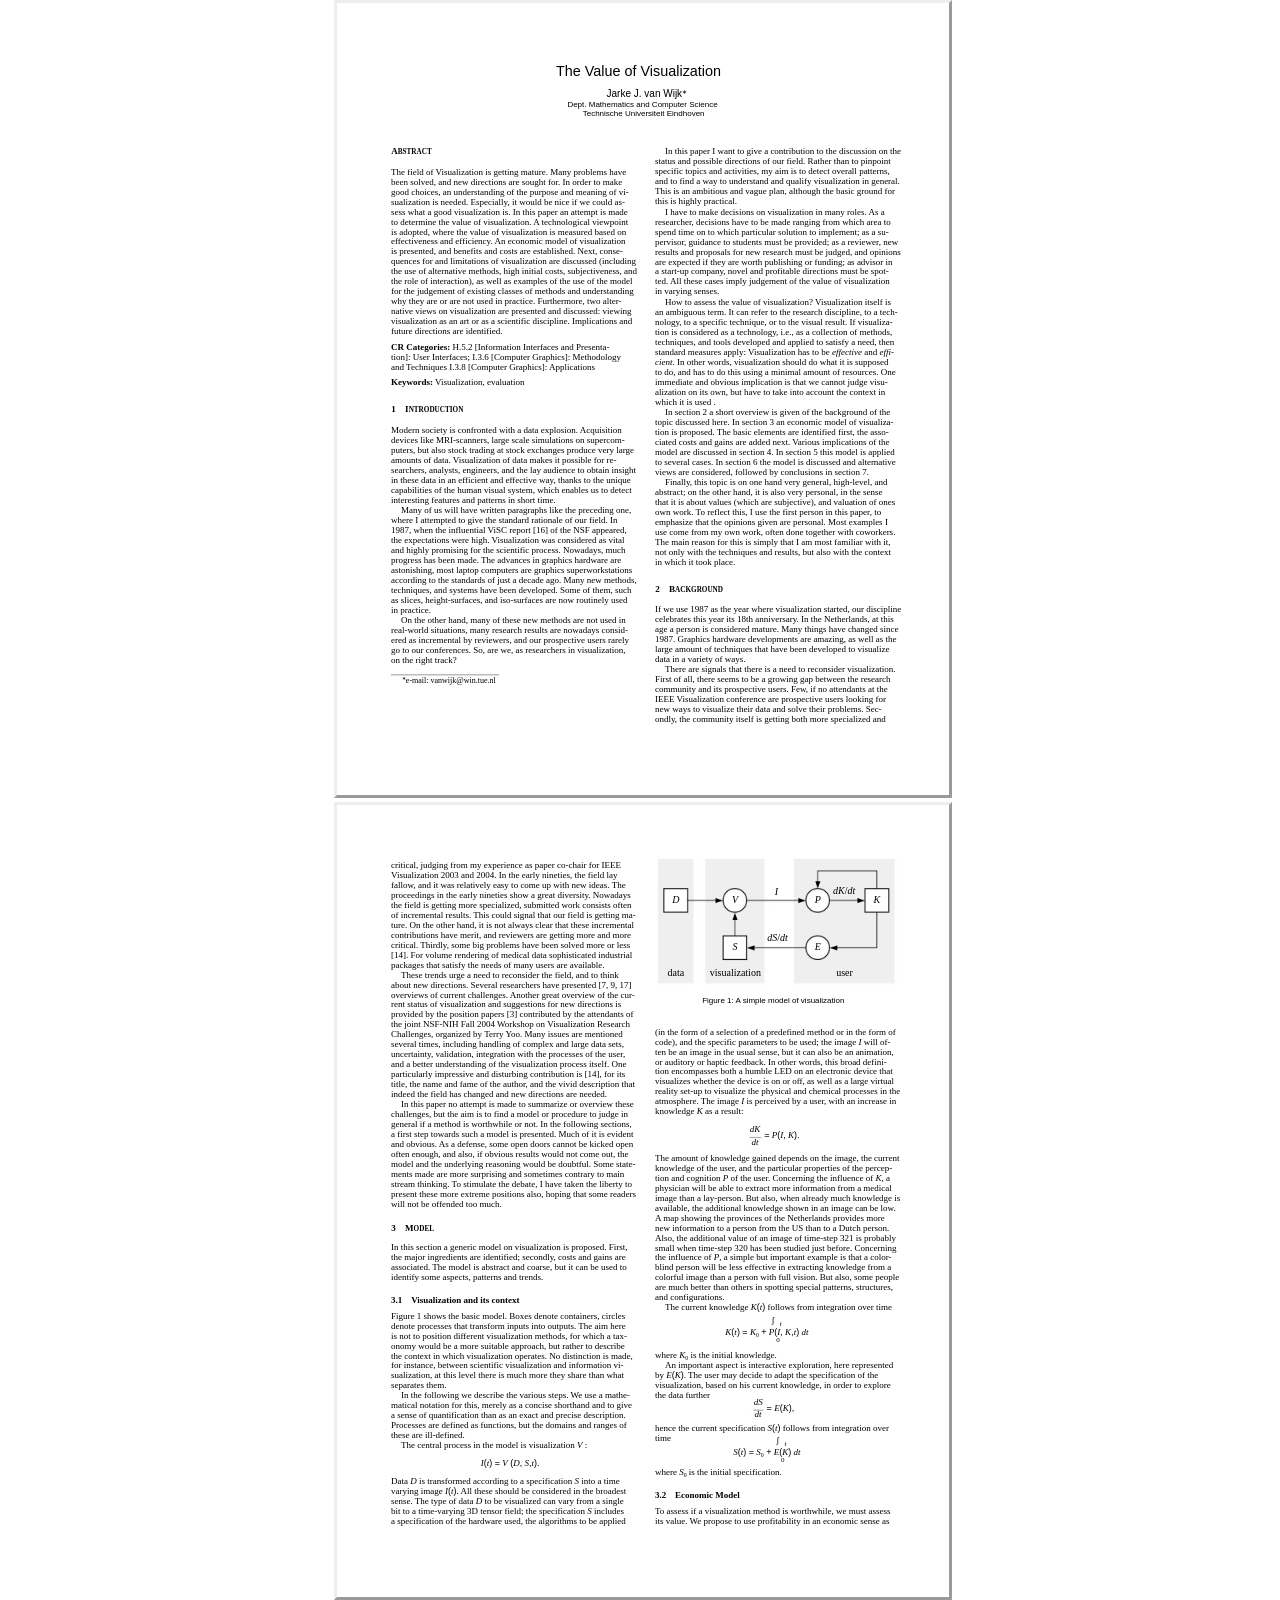
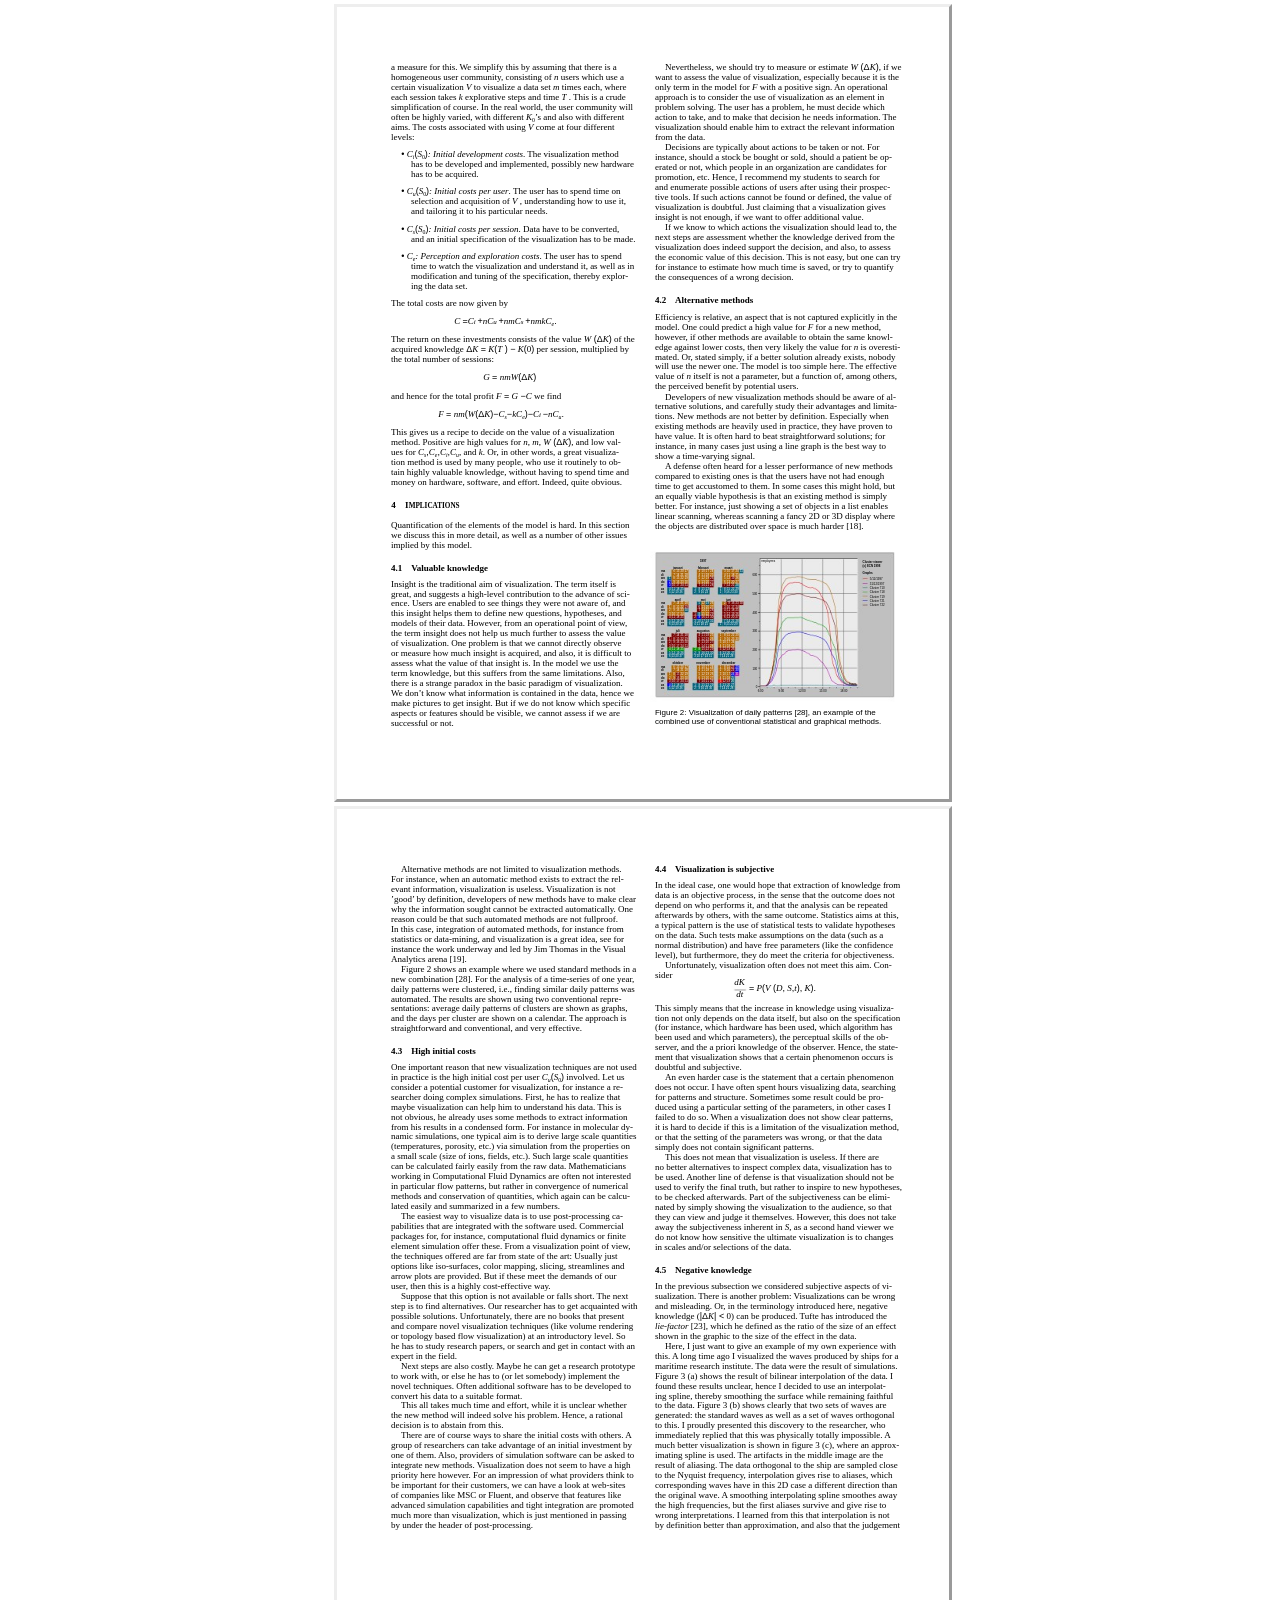
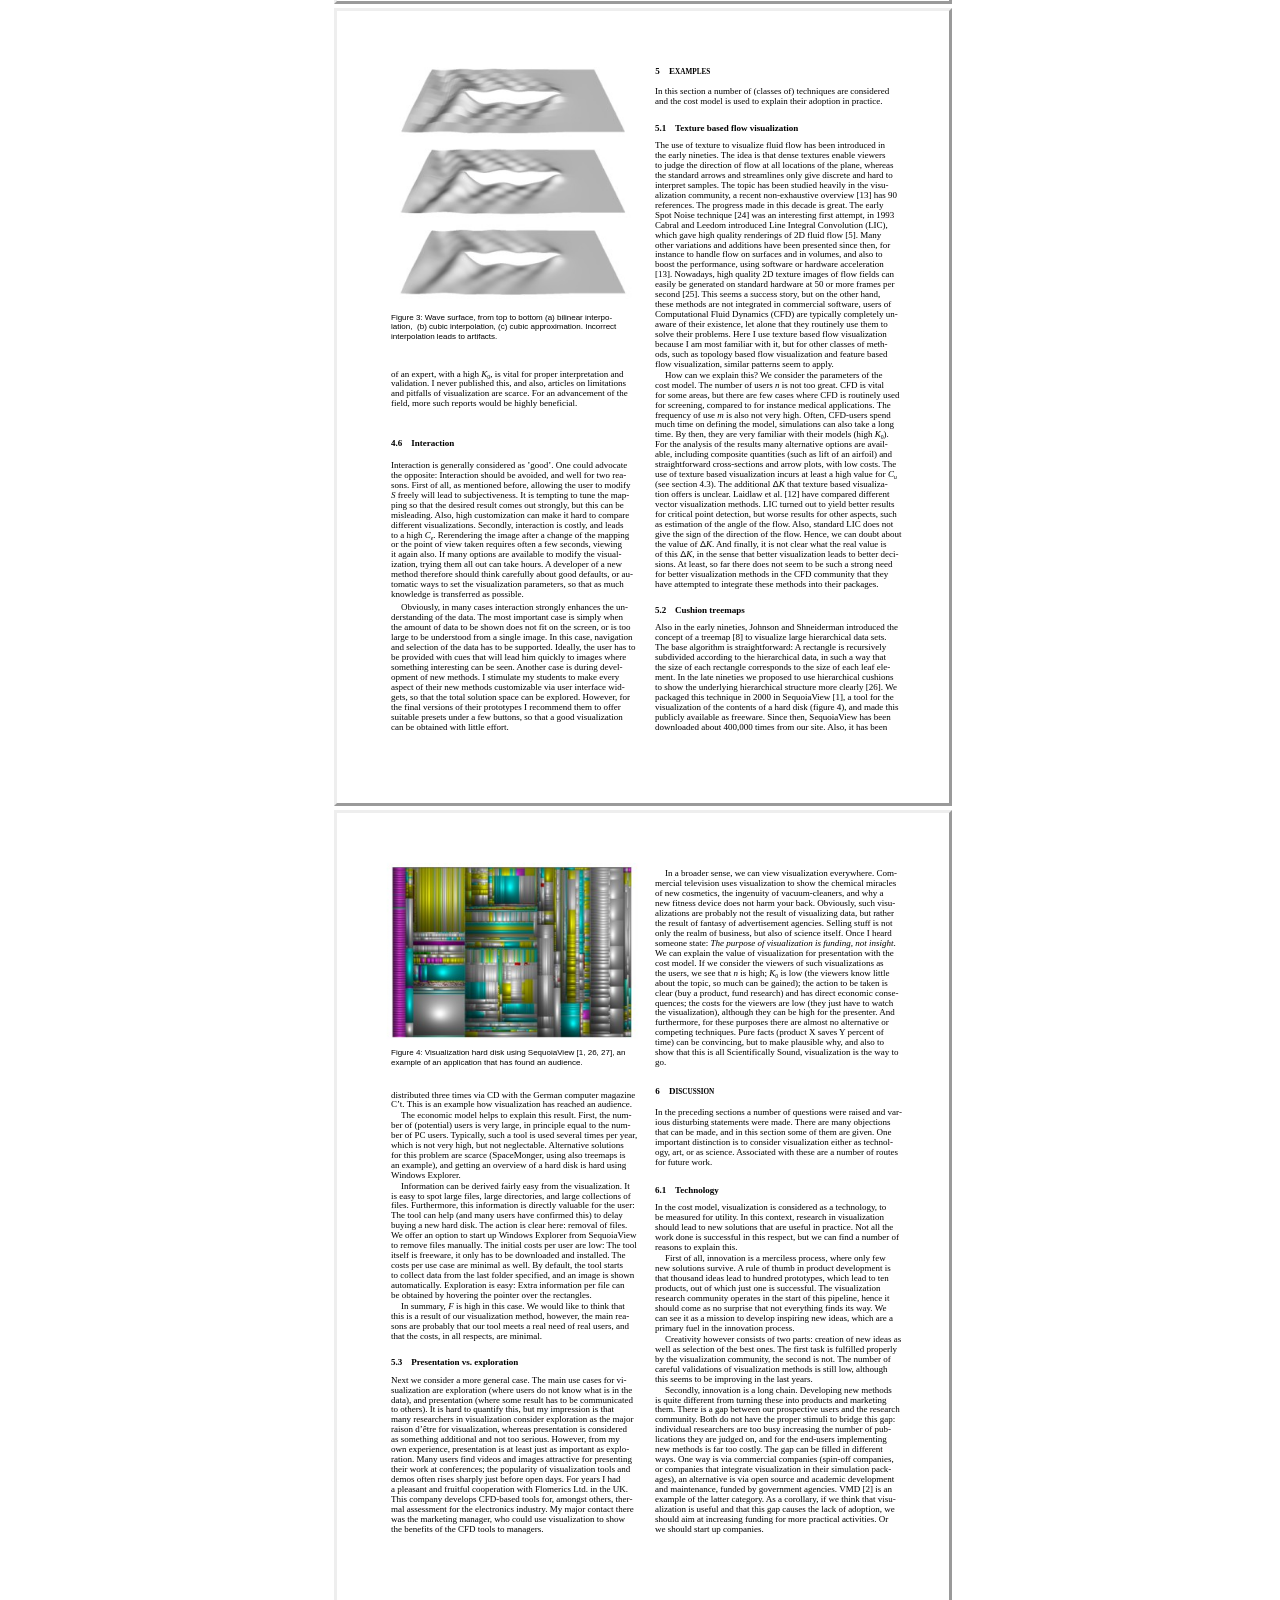
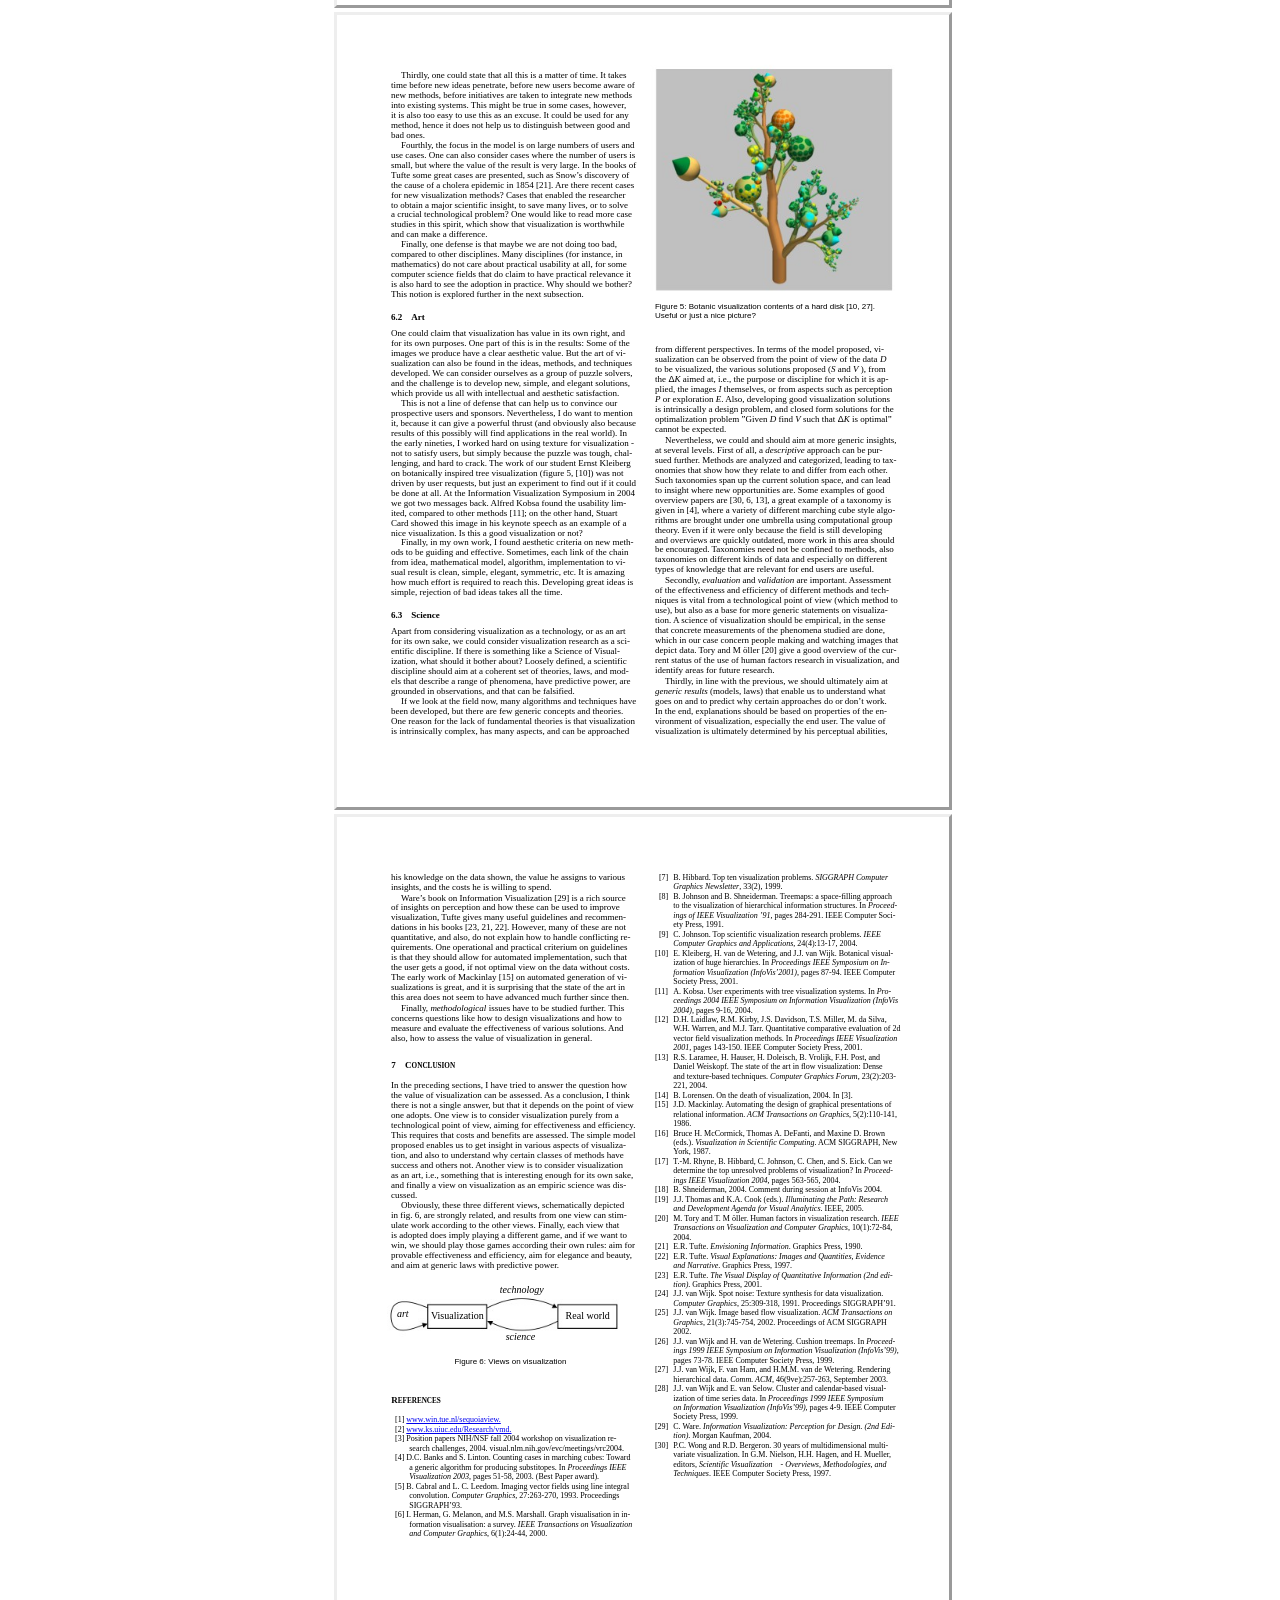
==== TheValueOfVisualization.html @ dfbf2252 "testing first paper" ====
<html>
<head><meta http-equiv=Content-Type content="text/html; charset=UTF-8">
<style type="text/css">
<!--
span.cls_002{font-family:Arial,serif;font-size:14.4px;color:rgb(0,0,0);font-weight:normal;font-style:normal;text-decoration: none}
div.cls_002{font-family:Arial,serif;font-size:14.4px;color:rgb(0,0,0);font-weight:normal;font-style:normal;text-decoration: none}
span.cls_003{font-family:Arial,serif;font-size:10.0px;color:rgb(0,0,0);font-weight:normal;font-style:normal;text-decoration: none}
div.cls_003{font-family:Arial,serif;font-size:10.0px;color:rgb(0,0,0);font-weight:normal;font-style:normal;text-decoration: none}
span.cls_004{font-family:Arial,serif;font-size:7.4px;color:rgb(0,0,0);font-weight:normal;font-style:normal;text-decoration: none}
div.cls_004{font-family:Arial,serif;font-size:7.4px;color:rgb(0,0,0);font-weight:normal;font-style:normal;text-decoration: none}
span.cls_005{font-family:Arial,serif;font-size:8.0px;color:rgb(0,0,0);font-weight:normal;font-style:normal;text-decoration: none}
div.cls_005{font-family:Arial,serif;font-size:8.0px;color:rgb(0,0,0);font-weight:normal;font-style:normal;text-decoration: none}
span.cls_006{font-family:Times,serif;font-size:9.0px;color:rgb(0,0,0);font-weight:bold;font-style:normal;text-decoration: none}
div.cls_006{font-family:Times,serif;font-size:9.0px;color:rgb(0,0,0);font-weight:bold;font-style:normal;text-decoration: none}
span.cls_007{font-family:Times,serif;font-size:7.2px;color:rgb(0,0,0);font-weight:bold;font-style:normal;text-decoration: none}
div.cls_007{font-family:Times,serif;font-size:7.2px;color:rgb(0,0,0);font-weight:bold;font-style:normal;text-decoration: none}
span.cls_008{font-family:Times,serif;font-size:9.0px;color:rgb(0,0,0);font-weight:normal;font-style:normal;text-decoration: none}
div.cls_008{font-family:Times,serif;font-size:9.0px;color:rgb(0,0,0);font-weight:normal;font-style:normal;text-decoration: none}
span.cls_009{font-family:Times,serif;font-size:9.0px;color:rgb(0,0,0);font-weight:normal;font-style:italic;text-decoration: none}
div.cls_009{font-family:Times,serif;font-size:9.0px;color:rgb(0,0,0);font-weight:normal;font-style:italic;text-decoration: none}
span.cls_010{font-family:Arial,serif;font-size:6.0px;color:rgb(0,0,0);font-weight:normal;font-style:normal;text-decoration: none}
div.cls_010{font-family:Arial,serif;font-size:6.0px;color:rgb(0,0,0);font-weight:normal;font-style:normal;text-decoration: none}
span.cls_011{font-family:Times,serif;font-size:8.0px;color:rgb(0,0,0);font-weight:normal;font-style:normal;text-decoration: none}
div.cls_011{font-family:Times,serif;font-size:8.0px;color:rgb(0,0,0);font-weight:normal;font-style:normal;text-decoration: none}
span.cls_014{font-family:Times,serif;font-size:10.0px;color:rgb(0,0,0);font-weight:normal;font-style:italic;text-decoration: none}
div.cls_014{font-family:Times,serif;font-size:10.0px;color:rgb(0,0,0);font-weight:normal;font-style:italic;text-decoration: none}
span.cls_015{font-family:Times,serif;font-size:10.0px;color:rgb(0,0,0);font-weight:normal;font-style:normal;text-decoration: none}
div.cls_015{font-family:Times,serif;font-size:10.0px;color:rgb(0,0,0);font-weight:normal;font-style:normal;text-decoration: none}
span.cls_012{font-family:Arial,serif;font-size:9.0px;color:rgb(0,0,0);font-weight:normal;font-style:normal;text-decoration: none}
div.cls_012{font-family:Arial,serif;font-size:9.0px;color:rgb(0,0,0);font-weight:normal;font-style:normal;text-decoration: none}
span.cls_016{font-family:Arial,serif;font-size:8.1px;color:rgb(0,0,0);font-weight:normal;font-style:normal;text-decoration: none}
div.cls_016{font-family:Arial,serif;font-size:8.1px;color:rgb(0,0,0);font-weight:normal;font-style:normal;text-decoration: none}
span.cls_017{font-family:Times,serif;font-size:7.0px;color:rgb(0,0,0);font-weight:normal;font-style:italic;text-decoration: none}
div.cls_017{font-family:Times,serif;font-size:7.0px;color:rgb(0,0,0);font-weight:normal;font-style:italic;text-decoration: none}
span.cls_013{font-family:Times,serif;font-size:7.0px;color:rgb(0,0,0);font-weight:normal;font-style:normal;text-decoration: none}
div.cls_013{font-family:Times,serif;font-size:7.0px;color:rgb(0,0,0);font-weight:normal;font-style:normal;text-decoration: none}
span.cls_018{font-family:Arial,serif;font-size:9.0px;color:rgb(0,0,0);font-weight:normal;font-style:normal;text-decoration: none}
div.cls_018{font-family:Arial,serif;font-size:9.0px;color:rgb(0,0,0);font-weight:normal;font-style:normal;text-decoration: none}
span.cls_019{font-family:Arial,serif;font-size:2.9px;color:rgb(0,0,0);font-weight:bold;font-style:normal;text-decoration: none}
div.cls_019{font-family:Arial,serif;font-size:2.9px;color:rgb(0,0,0);font-weight:bold;font-style:normal;text-decoration: none}
span.cls_020{font-family:Arial,serif;font-size:2.9px;color:rgb(0,0,0);font-weight:normal;font-style:normal;text-decoration: none}
div.cls_020{font-family:Arial,serif;font-size:2.9px;color:rgb(0,0,0);font-weight:normal;font-style:normal;text-decoration: none}
span.cls_021{font-family:Arial,serif;font-size:2.9px;color:rgb(255,255,255);font-weight:normal;font-style:normal;text-decoration: none}
div.cls_021{font-family:Arial,serif;font-size:2.9px;color:rgb(255,255,255);font-weight:normal;font-style:normal;text-decoration: none}
span.cls_022{font-family:Times,serif;font-size:8.0px;color:rgb(0,0,0);font-weight:normal;font-style:italic;text-decoration: none}
div.cls_022{font-family:Times,serif;font-size:8.0px;color:rgb(0,0,0);font-weight:normal;font-style:italic;text-decoration: none}
-->
</style>
<script type="text/javascript" src="TheValueOfVisualization_files/wz_jsgraphics.js"></script>
</head>
<body>
<div style="position:absolute;left:50%;margin-left:-306px;top:0px;width:612px;height:792px;border-style:outset;overflow:hidden">
<div style="position:absolute;left:0px;top:0px">
<img src="TheValueOfVisualization_files/background1.jpg" width=612 height=792></div>
<div style="position:absolute;left:219.01px;top:59.58px" class="cls_002"><span class="cls_002">The Value of Visualization</span></div>
<div style="position:absolute;left:269.54px;top:84.85px" class="cls_003"><span class="cls_003">Jarke J. van Wijk</span><span class="cls_004"><sup>∗</sup></span></div>
<div style="position:absolute;left:230.39px;top:97.00px" class="cls_005"><span class="cls_005">Dept. Mathematics and Computer Science</span></div>
<div style="position:absolute;left:245.71px;top:106.46px" class="cls_005"><span class="cls_005">Technische Universiteit Eindhoven</span></div>
<div style="position:absolute;left:54.23px;top:143.39px" class="cls_006"><span class="cls_006">A</span><span class="cls_007">BSTRACT</span></div>
<div style="position:absolute;left:327.91px;top:143.39px" class="cls_008"><span class="cls_008">In this paper I want to give a contribution to the discussion on the</span></div>
<div style="position:absolute;left:317.95px;top:153.35px" class="cls_008"><span class="cls_008">status and possible directions of our field. Rather than to pinpoint</span></div>
<div style="position:absolute;left:54.00px;top:163.75px" class="cls_008"><span class="cls_008">The field of Visualization is getting mature. Many problems have</span></div>
<div style="position:absolute;left:317.95px;top:163.31px" class="cls_008"><span class="cls_008">specific topics and activities, my aim is to detect overall patterns,</span></div>
<div style="position:absolute;left:54.00px;top:173.72px" class="cls_008"><span class="cls_008">been solved, and new directions are sought for. In order to make</span></div>
<div style="position:absolute;left:317.95px;top:173.27px" class="cls_008"><span class="cls_008">and to find a way to understand and qualify visualization in general.</span></div>
<div style="position:absolute;left:54.00px;top:183.68px" class="cls_008"><span class="cls_008">good choices, an understanding of the purpose and meaning of vi-</span></div>
<div style="position:absolute;left:317.95px;top:183.24px" class="cls_008"><span class="cls_008">This is an ambitious and vague plan, although the basic ground for</span></div>
<div style="position:absolute;left:54.00px;top:193.64px" class="cls_008"><span class="cls_008">sualization is needed. Especially, it would be nice if we could as-</span></div>
<div style="position:absolute;left:317.95px;top:193.20px" class="cls_008"><span class="cls_008">this is highly practical.</span></div>
<div style="position:absolute;left:54.00px;top:203.60px" class="cls_008"><span class="cls_008">sess what a good visualization is. In this paper an attempt is made</span></div>
<div style="position:absolute;left:327.91px;top:203.69px" class="cls_008"><span class="cls_008">I have to make decisions on visualization in many roles.  As a</span></div>
<div style="position:absolute;left:54.00px;top:213.57px" class="cls_008"><span class="cls_008">to determine the value of visualization. A technological viewpoint</span></div>
<div style="position:absolute;left:317.95px;top:213.66px" class="cls_008"><span class="cls_008">researcher, decisions have to be made ranging from which area to</span></div>
<div style="position:absolute;left:54.00px;top:223.53px" class="cls_008"><span class="cls_008">is adopted, where the value of visualization is measured based on</span></div>
<div style="position:absolute;left:317.95px;top:223.62px" class="cls_008"><span class="cls_008">spend time on to which particular solution to implement; as a su-</span></div>
<div style="position:absolute;left:54.00px;top:233.49px" class="cls_008"><span class="cls_008">effectiveness and efficiency. An economic model of visualization</span></div>
<div style="position:absolute;left:317.95px;top:233.58px" class="cls_008"><span class="cls_008">pervisor, guidance to students must be provided; as a reviewer, new</span></div>
<div style="position:absolute;left:54.00px;top:243.46px" class="cls_008"><span class="cls_008">is presented, and benefits and costs are established.  Next, conse-</span></div>
<div style="position:absolute;left:317.95px;top:243.55px" class="cls_008"><span class="cls_008">results and proposals for new research must be judged, and opinions</span></div>
<div style="position:absolute;left:54.00px;top:253.42px" class="cls_008"><span class="cls_008">quences for and limitations of visualization are discussed (including</span></div>
<div style="position:absolute;left:317.95px;top:253.50px" class="cls_008"><span class="cls_008">are expected if they are worth publishing or funding; as advisor in</span></div>
<div style="position:absolute;left:54.00px;top:263.38px" class="cls_008"><span class="cls_008">the use of alternative methods, high initial costs, subjectiveness, and</span></div>
<div style="position:absolute;left:317.95px;top:263.46px" class="cls_008"><span class="cls_008">a start-up company, novel and profitable directions must be spot-</span></div>
<div style="position:absolute;left:54.00px;top:273.35px" class="cls_008"><span class="cls_008">the role of interaction), as well as examples of the use of the model</span></div>
<div style="position:absolute;left:317.95px;top:273.43px" class="cls_008"><span class="cls_008">ted. All these cases imply judgement of the value of visualization</span></div>
<div style="position:absolute;left:54.00px;top:283.31px" class="cls_008"><span class="cls_008">for the judgement of existing classes of methods and understanding</span></div>
<div style="position:absolute;left:317.95px;top:283.39px" class="cls_008"><span class="cls_008">in varying senses.</span></div>
<div style="position:absolute;left:54.00px;top:293.27px" class="cls_008"><span class="cls_008">why they are or are not used in practice.  Furthermore, two alter-</span></div>
<div style="position:absolute;left:327.91px;top:293.88px" class="cls_008"><span class="cls_008">How to assess the value of visualization? Visualization itself is</span></div>
<div style="position:absolute;left:54.00px;top:303.23px" class="cls_008"><span class="cls_008">native views on visualization are presented and discussed: viewing</span></div>
<div style="position:absolute;left:317.95px;top:303.85px" class="cls_008"><span class="cls_008">an ambiguous term. It can refer to the research discipline, to a tech-</span></div>
<div style="position:absolute;left:54.00px;top:313.20px" class="cls_008"><span class="cls_008">visualization as an art or as a scientific discipline. Implications and</span></div>
<div style="position:absolute;left:317.95px;top:313.81px" class="cls_008"><span class="cls_008">nology, to a specific technique, or to the visual result. If visualiza-</span></div>
<div style="position:absolute;left:54.00px;top:323.16px" class="cls_008"><span class="cls_008">future directions are identified.</span></div>
<div style="position:absolute;left:317.95px;top:323.77px" class="cls_008"><span class="cls_008">tion is considered as a technology, i.e., as a collection of methods,</span></div>
<div style="position:absolute;left:317.95px;top:333.74px" class="cls_008"><span class="cls_008">techniques, and tools developed and applied to satisfy a need, then</span></div>
<div style="position:absolute;left:54.00px;top:338.72px" class="cls_006"><span class="cls_006">CR Categories:</span><span class="cls_008">    H.5.2 [Information Interfaces and Presenta-</span></div>
<div style="position:absolute;left:317.95px;top:343.70px" class="cls_008"><span class="cls_008">standard measures apply: Visualization has to be</span><span class="cls_009"> effective</span><span class="cls_008"> and</span><span class="cls_009"> effi-</span></div>
<div style="position:absolute;left:54.00px;top:348.68px" class="cls_008"><span class="cls_008">tion]:  User Interfaces; I.3.6 [Computer Graphics]:  Methodology</span></div>
<div style="position:absolute;left:317.95px;top:353.66px" class="cls_009"><span class="cls_009">cient</span><span class="cls_008">. In other words, visualization should do what it is supposed</span></div>
<div style="position:absolute;left:54.00px;top:358.65px" class="cls_008"><span class="cls_008">and Techniques I.3.8 [Computer Graphics]: Applications</span></div>
<div style="position:absolute;left:317.95px;top:363.62px" class="cls_008"><span class="cls_008">to do, and has to do this using a minimal amount of resources. One</span></div>
<div style="position:absolute;left:54.00px;top:374.21px" class="cls_006"><span class="cls_006">Keywords:</span><span class="cls_008">  Visualization, evaluation</span></div>
<div style="position:absolute;left:317.95px;top:373.59px" class="cls_008"><span class="cls_008">immediate and obvious implication is that we cannot judge visu-</span></div>
<div style="position:absolute;left:317.95px;top:383.55px" class="cls_008"><span class="cls_008">alization on its own, but have to take into account the context in</span></div>
<div style="position:absolute;left:317.95px;top:393.51px" class="cls_008"><span class="cls_008">which it is used .</span></div>
<div style="position:absolute;left:54.22px;top:401.43px" class="cls_006"><span class="cls_006">1</span></div>
<div style="position:absolute;left:68.11px;top:401.43px" class="cls_006"><span class="cls_006">I</span><span class="cls_007">NTRODUCTION</span></div>
<div style="position:absolute;left:327.91px;top:404.00px" class="cls_008"><span class="cls_008">In section 2 a short overview is given of the background of the</span></div>
<div style="position:absolute;left:317.95px;top:413.96px" class="cls_008"><span class="cls_008">topic discussed here. In section 3 an economic model of visualiza-</span></div>
<div style="position:absolute;left:54.00px;top:421.80px" class="cls_008"><span class="cls_008">Modern society is confronted with a data explosion.  Acquisition</span></div>
<div style="position:absolute;left:317.95px;top:423.92px" class="cls_008"><span class="cls_008">tion is proposed. The basic elements are identified first, the asso-</span></div>
<div style="position:absolute;left:54.00px;top:431.76px" class="cls_008"><span class="cls_008">devices like MRI-scanners, large scale simulations on supercom-</span></div>
<div style="position:absolute;left:317.95px;top:433.89px" class="cls_008"><span class="cls_008">ciated costs and gains are added next. Various implications of the</span></div>
<div style="position:absolute;left:54.00px;top:441.72px" class="cls_008"><span class="cls_008">puters, but also stock trading at stock exchanges produce very large</span></div>
<div style="position:absolute;left:317.95px;top:443.85px" class="cls_008"><span class="cls_008">model are discussed in section 4. In section 5 this model is applied</span></div>
<div style="position:absolute;left:54.00px;top:451.68px" class="cls_008"><span class="cls_008">amounts of data.  Visualization of data makes it possible for re-</span></div>
<div style="position:absolute;left:317.95px;top:453.81px" class="cls_008"><span class="cls_008">to several cases. In section 6 the model is discussed and alternative</span></div>
<div style="position:absolute;left:54.00px;top:461.64px" class="cls_008"><span class="cls_008">searchers, analysts, engineers, and the lay audience to obtain insight</span></div>
<div style="position:absolute;left:317.95px;top:463.78px" class="cls_008"><span class="cls_008">views are considered, followed by conclusions in section 7.</span></div>
<div style="position:absolute;left:54.00px;top:471.61px" class="cls_008"><span class="cls_008">in these data in an efficient and effective way, thanks to the unique</span></div>
<div style="position:absolute;left:327.91px;top:474.27px" class="cls_008"><span class="cls_008">Finally, this topic is on one hand very general, high-level, and</span></div>
<div style="position:absolute;left:54.00px;top:481.57px" class="cls_008"><span class="cls_008">capabilities of the human visual system, which enables us to detect</span></div>
<div style="position:absolute;left:317.95px;top:484.23px" class="cls_008"><span class="cls_008">abstract; on the other hand, it is also very personal, in the sense</span></div>
<div style="position:absolute;left:54.00px;top:491.53px" class="cls_008"><span class="cls_008">interesting features and patterns in short time.</span></div>
<div style="position:absolute;left:317.95px;top:494.19px" class="cls_008"><span class="cls_008">that it is about values (which are subjective), and valuation of ones</span></div>
<div style="position:absolute;left:63.96px;top:502.12px" class="cls_008"><span class="cls_008">Many of us will have written paragraphs like the preceding one,</span></div>
<div style="position:absolute;left:317.95px;top:504.15px" class="cls_008"><span class="cls_008">own work.  To reflect this, I use the first person in this paper, to</span></div>
<div style="position:absolute;left:54.00px;top:512.08px" class="cls_008"><span class="cls_008">where I attempted to give the standard rationale of our field.  In</span></div>
<div style="position:absolute;left:317.95px;top:514.11px" class="cls_008"><span class="cls_008">emphasize that the opinions given are personal. Most examples I</span></div>
<div style="position:absolute;left:54.00px;top:522.04px" class="cls_008"><span class="cls_008">1987, when the influential ViSC report [16] of the NSF appeared,</span></div>
<div style="position:absolute;left:317.95px;top:524.08px" class="cls_008"><span class="cls_008">use come from my own work, often done together with coworkers.</span></div>
<div style="position:absolute;left:54.00px;top:532.01px" class="cls_008"><span class="cls_008">the expectations were high. Visualization was considered as vital</span></div>
<div style="position:absolute;left:317.95px;top:534.04px" class="cls_008"><span class="cls_008">The main reason for this is simply that I am most familiar with it,</span></div>
<div style="position:absolute;left:54.00px;top:541.97px" class="cls_008"><span class="cls_008">and highly promising for the scientific process. Nowadays, much</span></div>
<div style="position:absolute;left:317.95px;top:544.00px" class="cls_008"><span class="cls_008">not only with the techniques and results, but also with the context</span></div>
<div style="position:absolute;left:54.00px;top:551.93px" class="cls_008"><span class="cls_008">progress has been made.  The advances in graphics hardware are</span></div>
<div style="position:absolute;left:317.95px;top:553.97px" class="cls_008"><span class="cls_008">in which it took place.</span></div>
<div style="position:absolute;left:54.00px;top:561.89px" class="cls_008"><span class="cls_008">astonishing, most laptop computers are graphics superworkstations</span></div>
<div style="position:absolute;left:54.00px;top:571.86px" class="cls_008"><span class="cls_008">according to the standards of just a decade ago. Many new methods,</span></div>
<div style="position:absolute;left:54.00px;top:581.82px" class="cls_008"><span class="cls_008">techniques, and systems have been developed. Some of them, such</span></div>
<div style="position:absolute;left:318.17px;top:580.72px" class="cls_006"><span class="cls_006">2</span></div>
<div style="position:absolute;left:332.07px;top:580.72px" class="cls_006"><span class="cls_006">B</span><span class="cls_007">ACKGROUND</span></div>
<div style="position:absolute;left:54.00px;top:591.78px" class="cls_008"><span class="cls_008">as slices, height-surfaces, and iso-surfaces are now routinely used</span></div>
<div style="position:absolute;left:54.00px;top:601.75px" class="cls_008"><span class="cls_008">in practice.</span></div>
<div style="position:absolute;left:317.95px;top:600.92px" class="cls_008"><span class="cls_008">If we use 1987 as the year where visualization started, our discipline</span></div>
<div style="position:absolute;left:63.96px;top:612.33px" class="cls_008"><span class="cls_008">On the other hand, many of these new methods are not used in</span></div>
<div style="position:absolute;left:317.95px;top:610.88px" class="cls_008"><span class="cls_008">celebrates this year its 18th anniversary. In the Netherlands, at this</span></div>
<div style="position:absolute;left:54.00px;top:622.29px" class="cls_008"><span class="cls_008">real-world situations, many research results are nowadays consid-</span></div>
<div style="position:absolute;left:317.95px;top:620.84px" class="cls_008"><span class="cls_008">age a person is considered mature. Many things have changed since</span></div>
<div style="position:absolute;left:54.00px;top:632.26px" class="cls_008"><span class="cls_008">ered as incremental by reviewers, and our prospective users rarely</span></div>
<div style="position:absolute;left:317.95px;top:630.81px" class="cls_008"><span class="cls_008">1987. Graphics hardware developments are amazing, as well as the</span></div>
<div style="position:absolute;left:54.00px;top:642.22px" class="cls_008"><span class="cls_008">go to our conferences. So, are we, as researchers in visualization,</span></div>
<div style="position:absolute;left:317.95px;top:640.77px" class="cls_008"><span class="cls_008">large amount of techniques that have been developed to visualize</span></div>
<div style="position:absolute;left:54.00px;top:652.18px" class="cls_008"><span class="cls_008">on the right track?</span></div>
<div style="position:absolute;left:317.95px;top:650.73px" class="cls_008"><span class="cls_008">data in a variety of ways.</span></div>
<div style="position:absolute;left:327.91px;top:661.22px" class="cls_008"><span class="cls_008">There are signals that there is a need to reconsider visualization.</span></div>
<div style="position:absolute;left:64.86px;top:672.29px" class="cls_010"><span class="cls_010"><sup>∗</sup></span><span class="cls_011">e-mail: vanwijk@win.tue.nl</span></div>
<div style="position:absolute;left:317.95px;top:671.18px" class="cls_008"><span class="cls_008">First of all, there seems to be a growing gap between the research</span></div>
<div style="position:absolute;left:317.95px;top:681.14px" class="cls_008"><span class="cls_008">community and its prospective users. Few, if no attendants at the</span></div>
<div style="position:absolute;left:317.95px;top:691.11px" class="cls_008"><span class="cls_008">IEEE Visualization conference are prospective users looking for</span></div>
<div style="position:absolute;left:317.95px;top:701.07px" class="cls_008"><span class="cls_008">new ways to visualize their data and solve their problems.  Sec-</span></div>
<div style="position:absolute;left:317.95px;top:711.03px" class="cls_008"><span class="cls_008">ondly, the community itself is getting both more specialized and</span></div>
</div>
<div style="position:absolute;left:50%;margin-left:-306px;top:802px;width:612px;height:792px;border-style:outset;overflow:hidden">
<div style="position:absolute;left:0px;top:0px">
<img src="TheValueOfVisualization_files/background2.jpg" width=612 height=792></div>
<div style="position:absolute;left:54.00px;top:55.00px" class="cls_008"><span class="cls_008">critical, judging from my experience as paper co-chair for IEEE</span></div>
<div style="position:absolute;left:54.00px;top:64.96px" class="cls_008"><span class="cls_008">Visualization 2003 and 2004.  In the early nineties, the field lay</span></div>
<div style="position:absolute;left:54.00px;top:74.92px" class="cls_008"><span class="cls_008">fallow, and it was relatively easy to come up with new ideas. The</span></div>
<div style="position:absolute;left:437.64px;top:80.71px" class="cls_014"><span class="cls_014">I</span></div>
<div style="position:absolute;left:496.08px;top:80.47px" class="cls_014"><span class="cls_014">dK</span><span class="cls_015">/</span><span class="cls_014">dt</span></div>
<div style="position:absolute;left:54.00px;top:84.89px" class="cls_008"><span class="cls_008">proceedings in the early nineties show a great diversity. Nowadays</span></div>
<div style="position:absolute;left:335.19px;top:88.99px" class="cls_014"><span class="cls_014">D</span></div>
<div style="position:absolute;left:395.05px;top:88.99px" class="cls_014"><span class="cls_014">V</span></div>
<div style="position:absolute;left:477.86px;top:88.99px" class="cls_014"><span class="cls_014">P</span></div>
<div style="position:absolute;left:536.54px;top:88.99px" class="cls_014"><span class="cls_014">K</span></div>
<div style="position:absolute;left:54.00px;top:94.85px" class="cls_008"><span class="cls_008">the field is getting more specialized, submitted work consists often</span></div>
<div style="position:absolute;left:54.00px;top:104.81px" class="cls_008"><span class="cls_008">of incremental results. This could signal that our field is getting ma-</span></div>
<div style="position:absolute;left:54.00px;top:114.77px" class="cls_008"><span class="cls_008">ture. On the other hand, it is not always clear that these incremental</span></div>
<div style="position:absolute;left:54.00px;top:124.74px" class="cls_008"><span class="cls_008">contributions have merit, and reviewers are getting more and more</span></div>
<div style="position:absolute;left:430.31px;top:127.32px" class="cls_014"><span class="cls_014">dS</span><span class="cls_015">/</span><span class="cls_014">dt</span></div>
<div style="position:absolute;left:54.00px;top:134.70px" class="cls_008"><span class="cls_008">critical. Thirdly, some big problems have been solved more or less</span></div>
<div style="position:absolute;left:395.52px;top:136.31px" class="cls_014"><span class="cls_014">S</span></div>
<div style="position:absolute;left:477.86px;top:136.31px" class="cls_014"><span class="cls_014">E</span></div>
<div style="position:absolute;left:54.00px;top:144.66px" class="cls_008"><span class="cls_008">[14]. For volume rendering of medical data sophisticated industrial</span></div>
<div style="position:absolute;left:54.00px;top:154.63px" class="cls_008"><span class="cls_008">packages that satisfy the needs of many users are available.</span></div>
<div style="position:absolute;left:63.96px;top:164.59px" class="cls_008"><span class="cls_008">These trends urge a need to reconsider the field, and to think</span></div>
<div style="position:absolute;left:330.45px;top:162.34px" class="cls_015"><span class="cls_015">data</span></div>
<div style="position:absolute;left:372.81px;top:162.34px" class="cls_015"><span class="cls_015">visualization</span></div>
<div style="position:absolute;left:499.16px;top:162.34px" class="cls_015"><span class="cls_015">user</span></div>
<div style="position:absolute;left:54.00px;top:174.54px" class="cls_008"><span class="cls_008">about new directions. Several researchers have presented [7, 9, 17]</span></div>
<div style="position:absolute;left:54.00px;top:184.51px" class="cls_008"><span class="cls_008">overviews of current challenges. Another great overview of the cur-</span></div>
<div style="position:absolute;left:365.16px;top:191.17px" class="cls_005"><span class="cls_005">Figure 1: A simple model of visualization</span></div>
<div style="position:absolute;left:54.00px;top:194.47px" class="cls_008"><span class="cls_008">rent status of visualization and suggestions for new directions is</span></div>
<div style="position:absolute;left:54.00px;top:204.43px" class="cls_008"><span class="cls_008">provided by the position papers [3] contributed by the attendants of</span></div>
<div style="position:absolute;left:54.00px;top:214.40px" class="cls_008"><span class="cls_008">the joint NSF-NIH Fall 2004 Workshop on Visualization Research</span></div>
<div style="position:absolute;left:317.95px;top:221.62px" class="cls_008"><span class="cls_008">(in the form of a selection of a predefined method or in the form of</span></div>
<div style="position:absolute;left:54.00px;top:224.36px" class="cls_008"><span class="cls_008">Challenges, organized by Terry Yoo.  Many issues are mentioned</span></div>
<div style="position:absolute;left:317.95px;top:231.59px" class="cls_008"><span class="cls_008">code), and the specific parameters to be used; the image</span><span class="cls_009"> I</span><span class="cls_008"> will of-</span></div>
<div style="position:absolute;left:54.00px;top:234.32px" class="cls_008"><span class="cls_008">several times, including handling of complex and large data sets,</span></div>
<div style="position:absolute;left:317.95px;top:241.55px" class="cls_008"><span class="cls_008">ten be an image in the usual sense, but it can also be an animation,</span></div>
<div style="position:absolute;left:54.00px;top:244.28px" class="cls_008"><span class="cls_008">uncertainty, validation, integration with the processes of the user,</span></div>
<div style="position:absolute;left:317.95px;top:251.51px" class="cls_008"><span class="cls_008">or auditory or haptic feedback. In other words, this broad defini-</span></div>
<div style="position:absolute;left:54.00px;top:254.25px" class="cls_008"><span class="cls_008">and a better understanding of the visualization process itself. One</span></div>
<div style="position:absolute;left:317.95px;top:261.47px" class="cls_008"><span class="cls_008">tion encompasses both a humble LED on an electronic device that</span></div>
<div style="position:absolute;left:54.00px;top:264.21px" class="cls_008"><span class="cls_008">particularly impressive and disturbing contribution is [14], for its</span></div>
<div style="position:absolute;left:317.95px;top:271.44px" class="cls_008"><span class="cls_008">visualizes whether the device is on or off, as well as a large virtual</span></div>
<div style="position:absolute;left:54.00px;top:274.17px" class="cls_008"><span class="cls_008">title, the name and fame of the author, and the vivid description that</span></div>
<div style="position:absolute;left:317.95px;top:281.40px" class="cls_008"><span class="cls_008">reality set-up to visualize the physical and chemical processes in the</span></div>
<div style="position:absolute;left:54.00px;top:284.14px" class="cls_008"><span class="cls_008">indeed the field has changed and new directions are needed.</span></div>
<div style="position:absolute;left:317.95px;top:291.36px" class="cls_008"><span class="cls_008">atmosphere. The image</span><span class="cls_009"> I</span><span class="cls_008"> is perceived by a user, with an increase in</span></div>
<div style="position:absolute;left:63.96px;top:294.10px" class="cls_008"><span class="cls_008">In this paper no attempt is made to summarize or overview these</span></div>
<div style="position:absolute;left:317.95px;top:301.33px" class="cls_008"><span class="cls_008">knowledge</span><span class="cls_009"> K</span><span class="cls_008"> as a result:</span></div>
<div style="position:absolute;left:54.00px;top:304.06px" class="cls_008"><span class="cls_008">challenges, but the aim is to find a model or procedure to judge in</span></div>
<div style="position:absolute;left:54.00px;top:314.03px" class="cls_008"><span class="cls_008">general if a method is worthwhile or not. In the following sections,</span></div>
<div style="position:absolute;left:412.63px;top:319.42px" class="cls_009"><span class="cls_009">dK</span></div>
<div style="position:absolute;left:54.00px;top:323.99px" class="cls_008"><span class="cls_008">a first step towards such a model is presented. Much of it is evident</span></div>
<div style="position:absolute;left:427.24px;top:325.49px" class="cls_012"><span class="cls_012">=</span><span class="cls_009"> P</span><span class="cls_012">(</span><span class="cls_009">I</span><span class="cls_012">,</span><span class="cls_009"> K</span><span class="cls_012">).</span></div>
<div style="position:absolute;left:54.00px;top:333.95px" class="cls_008"><span class="cls_008">and obvious. As a defense, some open doors cannot be kicked open</span></div>
<div style="position:absolute;left:414.43px;top:331.64px" class="cls_009"><span class="cls_009">dt</span></div>
<div style="position:absolute;left:54.00px;top:343.91px" class="cls_008"><span class="cls_008">often enough, and also, if obvious results would not come out, the</span></div>
<div style="position:absolute;left:317.95px;top:347.83px" class="cls_008"><span class="cls_008">The amount of knowledge gained depends on the image, the current</span></div>
<div style="position:absolute;left:54.00px;top:353.88px" class="cls_008"><span class="cls_008">model and the underlying reasoning would be doubtful. Some state-</span></div>
<div style="position:absolute;left:317.95px;top:357.79px" class="cls_008"><span class="cls_008">knowledge of the user, and the particular properties of the percep-</span></div>
<div style="position:absolute;left:54.00px;top:363.84px" class="cls_008"><span class="cls_008">ments made are more surprising and sometimes contrary to main</span></div>
<div style="position:absolute;left:317.95px;top:367.76px" class="cls_008"><span class="cls_008">tion and cognition</span><span class="cls_009"> P</span><span class="cls_008"> of the user. Concerning the influence of</span><span class="cls_009"> K</span><span class="cls_008">, a</span></div>
<div style="position:absolute;left:54.00px;top:373.80px" class="cls_008"><span class="cls_008">stream thinking. To stimulate the debate, I have taken the liberty to</span></div>
<div style="position:absolute;left:317.95px;top:377.72px" class="cls_008"><span class="cls_008">physician will be able to extract more information from a medical</span></div>
<div style="position:absolute;left:54.00px;top:383.77px" class="cls_008"><span class="cls_008">present these more extreme positions also, hoping that some readers</span></div>
<div style="position:absolute;left:317.95px;top:387.68px" class="cls_008"><span class="cls_008">image than a lay-person. But also, when already much knowledge is</span></div>
<div style="position:absolute;left:54.00px;top:393.73px" class="cls_008"><span class="cls_008">will not be offended too much.</span></div>
<div style="position:absolute;left:317.95px;top:397.64px" class="cls_008"><span class="cls_008">available, the additional knowledge shown in an image can be low.</span></div>
<div style="position:absolute;left:317.95px;top:407.61px" class="cls_008"><span class="cls_008">A map showing the provinces of the Netherlands provides more</span></div>
<div style="position:absolute;left:54.23px;top:417.62px" class="cls_006"><span class="cls_006">3</span></div>
<div style="position:absolute;left:68.11px;top:417.62px" class="cls_006"><span class="cls_006">M</span><span class="cls_007">ODEL</span></div>
<div style="position:absolute;left:317.95px;top:417.57px" class="cls_008"><span class="cls_008">new information to a person from the US than to a Dutch person.</span></div>
<div style="position:absolute;left:317.95px;top:427.53px" class="cls_008"><span class="cls_008">Also, the additional value of an image of time-step 321 is probably</span></div>
<div style="position:absolute;left:54.00px;top:436.87px" class="cls_008"><span class="cls_008">In this section a generic model on visualization is proposed. First,</span></div>
<div style="position:absolute;left:317.95px;top:437.50px" class="cls_008"><span class="cls_008">small when time-step 320 has been studied just before. Concerning</span></div>
<div style="position:absolute;left:54.00px;top:446.83px" class="cls_008"><span class="cls_008">the major ingredients are identified; secondly, costs and gains are</span></div>
<div style="position:absolute;left:317.95px;top:447.46px" class="cls_008"><span class="cls_008">the influence of</span><span class="cls_009"> P</span><span class="cls_008">, a simple but important example is that a color-</span></div>
<div style="position:absolute;left:54.00px;top:456.79px" class="cls_008"><span class="cls_008">associated. The model is abstract and coarse, but it can be used to</span></div>
<div style="position:absolute;left:317.95px;top:457.42px" class="cls_008"><span class="cls_008">blind person will be less effective in extracting knowledge from a</span></div>
<div style="position:absolute;left:54.00px;top:466.76px" class="cls_008"><span class="cls_008">identify some aspects, patterns and trends.</span></div>
<div style="position:absolute;left:317.95px;top:467.39px" class="cls_008"><span class="cls_008">colorful image than a person with full vision. But also, some people</span></div>
<div style="position:absolute;left:317.95px;top:477.35px" class="cls_008"><span class="cls_008">are much better than others in spotting special patterns, structures,</span></div>
<div style="position:absolute;left:54.00px;top:489.64px" class="cls_006"><span class="cls_006">3.1</span></div>
<div style="position:absolute;left:74.16px;top:489.64px" class="cls_006"><span class="cls_006">Visualization and its context</span></div>
<div style="position:absolute;left:317.95px;top:487.31px" class="cls_008"><span class="cls_008">and configurations.</span></div>
<div style="position:absolute;left:327.92px;top:497.27px" class="cls_008"><span class="cls_008">The current knowledge</span><span class="cls_009"> K</span><span class="cls_012">(</span><span class="cls_009">t</span><span class="cls_012">)</span><span class="cls_008"> follows from integration over time</span></div>
<div style="position:absolute;left:54.00px;top:505.66px" class="cls_008"><span class="cls_008">Figure 1 shows the basic model. Boxes denote containers, circles</span></div>
<div style="position:absolute;left:434.82px;top:511.48px" class="cls_016"><span class="cls_016">∫</span></div>
<div style="position:absolute;left:54.00px;top:515.62px" class="cls_008"><span class="cls_008">denote processes that transform inputs into outputs. The aim here</span></div>
<div style="position:absolute;left:442.69px;top:515.28px" class="cls_017"><span class="cls_017">t</span></div>
<div style="position:absolute;left:388.35px;top:521.79px" class="cls_009"><span class="cls_009">K</span><span class="cls_012">(</span><span class="cls_009">t</span><span class="cls_012">) =</span><span class="cls_009"> K</span><span class="cls_013"><sub>0</sub></span><span class="cls_012"> +</span><span class="cls_009">   P</span><span class="cls_012">(</span><span class="cls_009">I</span><span class="cls_012">,</span><span class="cls_009"> K</span><span class="cls_012">,</span><span class="cls_009">t</span><span class="cls_012">)</span><span class="cls_009"> dt</span></div>
<div style="position:absolute;left:54.00px;top:525.58px" class="cls_008"><span class="cls_008">is not to position different visualization methods, for which a tax-</span></div>
<div style="position:absolute;left:439.28px;top:530.86px" class="cls_013"><span class="cls_013">0</span></div>
<div style="position:absolute;left:54.00px;top:535.54px" class="cls_008"><span class="cls_008">onomy would be a more suitable approach, but rather to describe</span></div>
<div style="position:absolute;left:54.00px;top:545.51px" class="cls_008"><span class="cls_008">the context in which visualization operates. No distinction is made,</span></div>
<div style="position:absolute;left:317.95px;top:545.06px" class="cls_008"><span class="cls_008">where</span><span class="cls_009"> K</span><span class="cls_013"><sub>0</sub></span><span class="cls_008"> is the initial knowledge.</span></div>
<div style="position:absolute;left:54.00px;top:555.47px" class="cls_008"><span class="cls_008">for instance, between scientific visualization and information vi-</span></div>
<div style="position:absolute;left:327.92px;top:555.04px" class="cls_008"><span class="cls_008">An important aspect is interactive exploration, here represented</span></div>
<div style="position:absolute;left:54.00px;top:565.43px" class="cls_008"><span class="cls_008">sualization, at this level there is much more they share than what</span></div>
<div style="position:absolute;left:317.95px;top:565.00px" class="cls_008"><span class="cls_008">by</span><span class="cls_009"> E</span><span class="cls_012">(</span><span class="cls_009">K</span><span class="cls_012">)</span><span class="cls_008">.  The user may decide to adapt the specification of the</span></div>
<div style="position:absolute;left:54.00px;top:575.39px" class="cls_008"><span class="cls_008">separates them.</span></div>
<div style="position:absolute;left:317.95px;top:574.96px" class="cls_008"><span class="cls_008">visualization, based on his current knowledge, in order to explore</span></div>
<div style="position:absolute;left:63.96px;top:585.36px" class="cls_008"><span class="cls_008">In the following we describe the various steps. We use a mathe-</span></div>
<div style="position:absolute;left:317.95px;top:584.93px" class="cls_008"><span class="cls_008">the data further</span></div>
<div style="position:absolute;left:416.73px;top:592.22px" class="cls_009"><span class="cls_009">dS</span></div>
<div style="position:absolute;left:54.00px;top:595.32px" class="cls_008"><span class="cls_008">matical notation for this, merely as a concise shorthand and to give</span></div>
<div style="position:absolute;left:429.42px;top:598.29px" class="cls_012"><span class="cls_012">= </span><span class="cls_009">E</span><span class="cls_012">(</span><span class="cls_009">K</span><span class="cls_012">),</span></div>
<div style="position:absolute;left:54.00px;top:605.28px" class="cls_008"><span class="cls_008">a sense of quantification than as an exact and precise description.</span></div>
<div style="position:absolute;left:417.56px;top:604.44px" class="cls_009"><span class="cls_009">dt</span></div>
<div style="position:absolute;left:54.00px;top:615.25px" class="cls_008"><span class="cls_008">Processes are defined as functions, but the domains and ranges of</span></div>
<div style="position:absolute;left:317.95px;top:618.26px" class="cls_008"><span class="cls_008">hence the current specification</span><span class="cls_009"> S</span><span class="cls_012">(</span><span class="cls_009">t</span><span class="cls_012">)</span><span class="cls_008"> follows from integration over</span></div>
<div style="position:absolute;left:54.00px;top:625.21px" class="cls_008"><span class="cls_008">these are ill-defined.</span></div>
<div style="position:absolute;left:317.95px;top:628.22px" class="cls_008"><span class="cls_008">time</span></div>
<div style="position:absolute;left:439.53px;top:631.34px" class="cls_016"><span class="cls_016">∫</span></div>
<div style="position:absolute;left:63.96px;top:635.17px" class="cls_008"><span class="cls_008">The central process in the model is visualization</span><span class="cls_009"> V</span><span class="cls_008"> :</span></div>
<div style="position:absolute;left:447.41px;top:635.12px" class="cls_017"><span class="cls_017">t</span></div>
<div style="position:absolute;left:396.26px;top:641.63px" class="cls_009"><span class="cls_009">S</span><span class="cls_012">(</span><span class="cls_009">t</span><span class="cls_012">) =</span><span class="cls_009"> S</span><span class="cls_013"><sub>0</sub></span><span class="cls_012"> +</span><span class="cls_009">   E</span><span class="cls_012">(</span><span class="cls_009">K</span><span class="cls_012">)</span><span class="cls_009"> dt</span></div>
<div style="position:absolute;left:444.00px;top:650.70px" class="cls_013"><span class="cls_013">0</span></div>
<div style="position:absolute;left:143.67px;top:653.18px" class="cls_009"><span class="cls_009">I</span><span class="cls_012">(</span><span class="cls_009">t</span><span class="cls_012">) =</span><span class="cls_009"> V</span><span class="cls_012"> (</span><span class="cls_009">D</span><span class="cls_012">,</span><span class="cls_009"> S</span><span class="cls_012">,</span><span class="cls_009">t</span><span class="cls_012">).</span></div>
<div style="position:absolute;left:317.95px;top:661.93px" class="cls_008"><span class="cls_008">where</span><span class="cls_009"> S</span><span class="cls_013"><sub>0</sub></span><span class="cls_008"> is the initial specification.</span></div>
<div style="position:absolute;left:54.00px;top:671.18px" class="cls_008"><span class="cls_008">Data</span><span class="cls_009"> D</span><span class="cls_008"> is transformed according to a specification</span><span class="cls_009"> S</span><span class="cls_008"> into a time</span></div>
<div style="position:absolute;left:54.00px;top:681.14px" class="cls_008"><span class="cls_008">varying image</span><span class="cls_009"> I</span><span class="cls_012">(</span><span class="cls_009">t</span><span class="cls_012">)</span><span class="cls_008">. All these should be considered in the broadest</span></div>
<div style="position:absolute;left:317.95px;top:685.04px" class="cls_006"><span class="cls_006">3.2</span></div>
<div style="position:absolute;left:338.11px;top:685.04px" class="cls_006"><span class="cls_006">Economic Model</span></div>
<div style="position:absolute;left:54.00px;top:691.11px" class="cls_008"><span class="cls_008">sense. The type of data</span><span class="cls_009"> D</span><span class="cls_008"> to be visualized can vary from a single</span></div>
<div style="position:absolute;left:54.00px;top:701.07px" class="cls_008"><span class="cls_008">bit to a time-varying 3D tensor field; the specification</span><span class="cls_009"> S</span><span class="cls_008"> includes</span></div>
<div style="position:absolute;left:317.95px;top:701.07px" class="cls_008"><span class="cls_008">To assess if a visualization method is worthwhile, we must assess</span></div>
<div style="position:absolute;left:54.00px;top:711.03px" class="cls_008"><span class="cls_008">a specification of the hardware used, the algorithms to be applied</span></div>
<div style="position:absolute;left:317.95px;top:711.03px" class="cls_008"><span class="cls_008">its value. We propose to use profitability in an economic sense as</span></div>
</div>
<div style="position:absolute;left:50%;margin-left:-306px;top:1604px;width:612px;height:792px;border-style:outset;overflow:hidden">
<div style="position:absolute;left:0px;top:0px">
<img src="TheValueOfVisualization_files/background3.jpg" width=612 height=792></div>
<div style="position:absolute;left:54.00px;top:55.00px" class="cls_008"><span class="cls_008">a measure for this.  We simplify this by assuming that there is a</span></div>
<div style="position:absolute;left:327.92px;top:55.00px" class="cls_008"><span class="cls_008">Nevertheless, we should try to measure or estimate</span><span class="cls_009"> W</span><span class="cls_012"> (</span><span class="cls_018">Δ</span><span class="cls_009">K</span><span class="cls_012">)</span><span class="cls_008">, if we</span></div>
<div style="position:absolute;left:54.00px;top:64.96px" class="cls_008"><span class="cls_008">homogeneous user community, consisting of</span><span class="cls_009"> n</span><span class="cls_008"> users which use a</span></div>
<div style="position:absolute;left:317.96px;top:64.96px" class="cls_008"><span class="cls_008">want to assess the value of visualization, especially because it is the</span></div>
<div style="position:absolute;left:54.00px;top:74.92px" class="cls_008"><span class="cls_008">certain visualization</span><span class="cls_009"> V</span><span class="cls_008"> to visualize a data set</span><span class="cls_009"> m</span><span class="cls_008"> times each, where</span></div>
<div style="position:absolute;left:317.96px;top:74.92px" class="cls_008"><span class="cls_008">only term in the model for</span><span class="cls_009"> F</span><span class="cls_008"> with a positive sign. An operational</span></div>
<div style="position:absolute;left:54.00px;top:84.89px" class="cls_008"><span class="cls_008">each session takes</span><span class="cls_009"> k</span><span class="cls_008"> explorative steps and time</span><span class="cls_009"> T</span><span class="cls_008"> . This is a crude</span></div>
<div style="position:absolute;left:317.96px;top:84.89px" class="cls_008"><span class="cls_008">approach is to consider the use of visualization as an element in</span></div>
<div style="position:absolute;left:54.00px;top:94.85px" class="cls_008"><span class="cls_008">simplification of course. In the real world, the user community will</span></div>
<div style="position:absolute;left:317.96px;top:94.85px" class="cls_008"><span class="cls_008">problem solving.  The user has a problem, he must decide which</span></div>
<div style="position:absolute;left:54.00px;top:104.81px" class="cls_008"><span class="cls_008">often be highly varied, with different</span><span class="cls_009"> K</span><span class="cls_013"><sub>0</sub></span><span class="cls_008">’s and also with different</span></div>
<div style="position:absolute;left:317.96px;top:104.81px" class="cls_008"><span class="cls_008">action to take, and to make that decision he needs information. The</span></div>
<div style="position:absolute;left:54.00px;top:114.77px" class="cls_008"><span class="cls_008">aims.  The costs associated with using</span><span class="cls_009"> V</span><span class="cls_008"> come at four different</span></div>
<div style="position:absolute;left:317.96px;top:114.77px" class="cls_008"><span class="cls_008">visualization should enable him to extract the relevant information</span></div>
<div style="position:absolute;left:54.00px;top:124.74px" class="cls_008"><span class="cls_008">levels:</span></div>
<div style="position:absolute;left:317.96px;top:124.74px" class="cls_008"><span class="cls_008">from the data.</span></div>
<div style="position:absolute;left:327.92px;top:134.85px" class="cls_008"><span class="cls_008">Decisions are typically about actions to be taken or not.  For</span></div>
<div style="position:absolute;left:64.33px;top:141.84px" class="cls_012"><span class="cls_012">•</span><span class="cls_009"> C</span><span class="cls_017"><sub>i</sub></span><span class="cls_012">(</span><span class="cls_009">S</span><span class="cls_013"><sub>0</sub></span><span class="cls_012">)</span><span class="cls_009">: Initial development costs</span><span class="cls_008">. The visualization method</span></div>
<div style="position:absolute;left:317.95px;top:144.82px" class="cls_008"><span class="cls_008">instance, should a stock be bought or sold, should a patient be op-</span></div>
<div style="position:absolute;left:73.93px;top:151.80px" class="cls_008"><span class="cls_008">has to be developed and implemented, possibly new hardware</span></div>
<div style="position:absolute;left:317.96px;top:154.78px" class="cls_008"><span class="cls_008">erated or not, which people in an organization are candidates for</span></div>
<div style="position:absolute;left:73.93px;top:161.76px" class="cls_008"><span class="cls_008">has to be acquired.</span></div>
<div style="position:absolute;left:317.95px;top:164.74px" class="cls_008"><span class="cls_008">promotion, etc.  Hence, I recommend my students to search for</span></div>
<div style="position:absolute;left:317.96px;top:174.70px" class="cls_008"><span class="cls_008">and enumerate possible actions of users after using their prospec-</span></div>
<div style="position:absolute;left:64.33px;top:179.29px" class="cls_012"><span class="cls_012">•</span><span class="cls_009"> C</span><span class="cls_017"><sub>u</sub></span><span class="cls_012">(</span><span class="cls_009">S</span><span class="cls_013"><sub>0</sub></span><span class="cls_012">)</span><span class="cls_009">: Initial costs per user</span><span class="cls_008">. The user has to spend time on</span></div>
<div style="position:absolute;left:317.96px;top:184.66px" class="cls_008"><span class="cls_008">tive tools. If such actions cannot be found or defined, the value of</span></div>
<div style="position:absolute;left:73.93px;top:189.25px" class="cls_008"><span class="cls_008">selection and acquisition of</span><span class="cls_009"> V</span><span class="cls_008"> , understanding how to use it,</span></div>
<div style="position:absolute;left:317.96px;top:194.62px" class="cls_008"><span class="cls_008">visualization is doubtful.  Just claiming that a visualization gives</span></div>
<div style="position:absolute;left:73.93px;top:199.21px" class="cls_008"><span class="cls_008">and tailoring it to his particular needs.</span></div>
<div style="position:absolute;left:317.96px;top:204.59px" class="cls_008"><span class="cls_008">insight is not enough, if we want to offer additional value.</span></div>
<div style="position:absolute;left:64.33px;top:216.73px" class="cls_012"><span class="cls_012">•</span><span class="cls_009"> C</span><span class="cls_017"><sub>s</sub></span><span class="cls_012">(</span><span class="cls_009">S</span><span class="cls_013"><sub>0</sub></span><span class="cls_012">)</span><span class="cls_009">: Initial costs per session</span><span class="cls_008">. Data have to be converted,</span></div>
<div style="position:absolute;left:327.92px;top:214.70px" class="cls_008"><span class="cls_008">If we know to which actions the visualization should lead to, the</span></div>
<div style="position:absolute;left:73.93px;top:226.69px" class="cls_008"><span class="cls_008">and an initial specification of the visualization has to be made.</span></div>
<div style="position:absolute;left:317.96px;top:224.66px" class="cls_008"><span class="cls_008">next steps are assessment whether the knowledge derived from the</span></div>
<div style="position:absolute;left:317.96px;top:234.63px" class="cls_008"><span class="cls_008">visualization does indeed support the decision, and also, to assess</span></div>
<div style="position:absolute;left:64.33px;top:244.21px" class="cls_012"><span class="cls_012">•</span><span class="cls_009"> C</span><span class="cls_017"><sub>e</sub></span><span class="cls_009">: Perception and exploration costs</span><span class="cls_008">. The user has to spend</span></div>
<div style="position:absolute;left:317.96px;top:244.59px" class="cls_008"><span class="cls_008">the economic value of this decision. This is not easy, but one can try</span></div>
<div style="position:absolute;left:73.93px;top:254.18px" class="cls_008"><span class="cls_008">time to watch the visualization and understand it, as well as in</span></div>
<div style="position:absolute;left:317.96px;top:254.55px" class="cls_008"><span class="cls_008">for instance to estimate how much time is saved, or try to quantify</span></div>
<div style="position:absolute;left:73.93px;top:264.14px" class="cls_008"><span class="cls_008">modification and tuning of the specification, thereby explor-</span></div>
<div style="position:absolute;left:317.96px;top:264.52px" class="cls_008"><span class="cls_008">the consequences of a wrong decision.</span></div>
<div style="position:absolute;left:73.93px;top:274.10px" class="cls_008"><span class="cls_008">ing the data set.</span></div>
<div style="position:absolute;left:317.96px;top:288.37px" class="cls_006"><span class="cls_006">4.2</span></div>
<div style="position:absolute;left:338.11px;top:288.37px" class="cls_006"><span class="cls_006">Alternative methods</span></div>
<div style="position:absolute;left:54.00px;top:291.20px" class="cls_008"><span class="cls_008">The total costs are now given by</span></div>
<div style="position:absolute;left:317.96px;top:304.66px" class="cls_008"><span class="cls_008">Efficiency is relative, an aspect that is not captured explicitly in the</span></div>
<div style="position:absolute;left:117.31px;top:309.30px" class="cls_009"><span class="cls_009">C </span><span class="cls_012">=</span><span class="cls_009">C</span><span class="cls_017">i </span><span class="cls_012">+</span><span class="cls_009">nC</span><span class="cls_017">u </span><span class="cls_012">+</span><span class="cls_009">nmC</span><span class="cls_017">s </span><span class="cls_012">+</span><span class="cls_009">nmkC</span><span class="cls_017"><sub>e</sub></span><span class="cls_012">.</span></div>
<div style="position:absolute;left:317.96px;top:314.62px" class="cls_008"><span class="cls_008">model.  One could predict a high value for</span><span class="cls_009"> F</span><span class="cls_008"> for a new method,</span></div>
<div style="position:absolute;left:317.96px;top:324.58px" class="cls_008"><span class="cls_008">however, if other methods are available to obtain the same knowl-</span></div>
<div style="position:absolute;left:54.00px;top:327.41px" class="cls_008"><span class="cls_008">The return on these investments consists of the value</span><span class="cls_009"> W</span><span class="cls_012"> (</span><span class="cls_018">Δ</span><span class="cls_009">K</span><span class="cls_012">)</span><span class="cls_008"> of the</span></div>
<div style="position:absolute;left:317.96px;top:334.55px" class="cls_008"><span class="cls_008">edge against lower costs, then very likely the value for</span><span class="cls_009"> n</span><span class="cls_008"> is overesti-</span></div>
<div style="position:absolute;left:54.00px;top:337.37px" class="cls_008"><span class="cls_008">acquired knowledge</span><span class="cls_018"> Δ</span><span class="cls_009">K</span><span class="cls_012"> =</span><span class="cls_009"> K</span><span class="cls_012">(</span><span class="cls_009">T</span><span class="cls_012"> ) −</span><span class="cls_009"> K</span><span class="cls_012">(</span><span class="cls_008">0</span><span class="cls_012">)</span><span class="cls_008"> per session, multiplied by</span></div>
<div style="position:absolute;left:317.96px;top:344.51px" class="cls_008"><span class="cls_008">mated. Or, stated simply, if a better solution already exists, nobody</span></div>
<div style="position:absolute;left:54.00px;top:347.33px" class="cls_008"><span class="cls_008">the total number of sessions:</span></div>
<div style="position:absolute;left:317.95px;top:354.47px" class="cls_008"><span class="cls_008">will use the newer one. The model is too simple here. The effective</span></div>
<div style="position:absolute;left:146.32px;top:365.43px" class="cls_009"><span class="cls_009">G </span><span class="cls_012">= </span><span class="cls_009">nmW</span><span class="cls_012">(</span><span class="cls_018">Δ</span><span class="cls_009">K</span><span class="cls_012">)</span></div>
<div style="position:absolute;left:317.95px;top:364.43px" class="cls_008"><span class="cls_008">value of</span><span class="cls_009"> n</span><span class="cls_008"> itself is not a parameter, but a function of, among others,</span></div>
<div style="position:absolute;left:317.95px;top:374.40px" class="cls_008"><span class="cls_008">the perceived benefit by potential users.</span></div>
<div style="position:absolute;left:54.00px;top:383.53px" class="cls_008"><span class="cls_008">and hence for the total profit</span><span class="cls_009"> F</span><span class="cls_012"> =</span><span class="cls_009"> G</span><span class="cls_012"> −</span><span class="cls_009">C</span><span class="cls_008"> we find</span></div>
<div style="position:absolute;left:327.92px;top:384.51px" class="cls_008"><span class="cls_008">Developers of new visualization methods should be aware of al-</span></div>
<div style="position:absolute;left:317.95px;top:394.48px" class="cls_008"><span class="cls_008">ternative solutions, and carefully study their advantages and limita-</span></div>
<div style="position:absolute;left:101.26px;top:401.63px" class="cls_009"><span class="cls_009">F </span><span class="cls_012">= </span><span class="cls_009">nm</span><span class="cls_012">(</span><span class="cls_009">W</span><span class="cls_012">(</span><span class="cls_018">Δ</span><span class="cls_009">K</span><span class="cls_012">)−</span><span class="cls_009">C</span><span class="cls_017"><sub>s</sub></span><span class="cls_012">−</span><span class="cls_009">kC</span><span class="cls_017"><sub>e</sub></span><span class="cls_012">)−</span><span class="cls_009">C</span><span class="cls_017">i </span><span class="cls_012">−</span><span class="cls_009">nC</span><span class="cls_017"><sub>u</sub></span><span class="cls_012">.</span></div>
<div style="position:absolute;left:317.95px;top:404.44px" class="cls_008"><span class="cls_008">tions. New methods are not better by definition. Especially when</span></div>
<div style="position:absolute;left:317.95px;top:414.40px" class="cls_008"><span class="cls_008">existing methods are heavily used in practice, they have proven to</span></div>
<div style="position:absolute;left:54.00px;top:419.73px" class="cls_008"><span class="cls_008">This gives us a recipe to decide on the value of a visualization</span></div>
<div style="position:absolute;left:317.95px;top:424.37px" class="cls_008"><span class="cls_008">have value.  It is often hard to beat straightforward solutions; for</span></div>
<div style="position:absolute;left:54.00px;top:429.69px" class="cls_008"><span class="cls_008">method.  Positive are high values for</span><span class="cls_009"> n</span><span class="cls_008">,</span><span class="cls_009"> m</span><span class="cls_008">,</span><span class="cls_009"> W</span><span class="cls_012"> (</span><span class="cls_018">Δ</span><span class="cls_009">K</span><span class="cls_012">)</span><span class="cls_008">, and low val-</span></div>
<div style="position:absolute;left:317.95px;top:434.33px" class="cls_008"><span class="cls_008">instance, in many cases just using a line graph is the best way to</span></div>
<div style="position:absolute;left:54.00px;top:439.66px" class="cls_008"><span class="cls_008">ues for</span><span class="cls_009"> C</span><span class="cls_017"><sub>s</sub></span><span class="cls_012">,</span><span class="cls_009">C</span><span class="cls_017"><sub>e</sub></span><span class="cls_012">,</span><span class="cls_009">C</span><span class="cls_017"><sub>i</sub></span><span class="cls_012">,</span><span class="cls_009">C</span><span class="cls_017"><sub>u</sub></span><span class="cls_008">, and</span><span class="cls_009"> k</span><span class="cls_008">. Or, in other words, a great visualiza-</span></div>
<div style="position:absolute;left:317.96px;top:444.29px" class="cls_008"><span class="cls_008">show a time-varying signal.</span></div>
<div style="position:absolute;left:54.00px;top:449.62px" class="cls_008"><span class="cls_008">tion method is used by many people, who use it routinely to ob-</span></div>
<div style="position:absolute;left:327.92px;top:454.41px" class="cls_008"><span class="cls_008">A defense often heard for a lesser performance of new methods</span></div>
<div style="position:absolute;left:54.00px;top:459.58px" class="cls_008"><span class="cls_008">tain highly valuable knowledge, without having to spend time and</span></div>
<div style="position:absolute;left:317.96px;top:464.37px" class="cls_008"><span class="cls_008">compared to existing ones is that the users have not had enough</span></div>
<div style="position:absolute;left:54.00px;top:469.55px" class="cls_008"><span class="cls_008">money on hardware, software, and effort. Indeed, quite obvious.</span></div>
<div style="position:absolute;left:317.96px;top:474.33px" class="cls_008"><span class="cls_008">time to get accustomed to them. In some cases this might hold, but</span></div>
<div style="position:absolute;left:317.96px;top:484.30px" class="cls_008"><span class="cls_008">an equally viable hypothesis is that an existing method is simply</span></div>
<div style="position:absolute;left:54.23px;top:493.47px" class="cls_006"><span class="cls_006">4</span></div>
<div style="position:absolute;left:68.12px;top:493.47px" class="cls_006"><span class="cls_006">I</span><span class="cls_007">MPLICATIONS</span></div>
<div style="position:absolute;left:317.96px;top:494.26px" class="cls_008"><span class="cls_008">better. For instance, just showing a set of objects in a list enables</span></div>
<div style="position:absolute;left:317.96px;top:504.21px" class="cls_008"><span class="cls_008">linear scanning, whereas scanning a fancy 2D or 3D display where</span></div>
<div style="position:absolute;left:54.00px;top:512.71px" class="cls_008"><span class="cls_008">Quantification of the elements of the model is hard. In this section</span></div>
<div style="position:absolute;left:317.96px;top:514.18px" class="cls_008"><span class="cls_008">the objects are distributed over space is much harder [18].</span></div>
<div style="position:absolute;left:54.00px;top:522.67px" class="cls_008"><span class="cls_008">we discuss this in more detail, as well as a number of other issues</span></div>
<div style="position:absolute;left:54.00px;top:532.64px" class="cls_008"><span class="cls_008">implied by this model.</span></div>
<div style="position:absolute;left:362.98px;top:551.54px" class="cls_019"><span class="cls_019">1997</span></div>
<div style="position:absolute;left:424.16px;top:551.79px" class="cls_020"><span class="cls_020">employees</span></div>
<div style="position:absolute;left:525.59px;top:552.77px" class="cls_019"><span class="cls_019">Cluster viewer</span></div>
<div style="position:absolute;left:336.09px;top:558.63px" class="cls_019"><span class="cls_019">januari</span></div>
<div style="position:absolute;left:360.80px;top:558.63px" class="cls_019"><span class="cls_019">februari</span></div>
<div style="position:absolute;left:387.61px;top:558.63px" class="cls_019"><span class="cls_019">maart</span></div>
<div style="position:absolute;left:525.59px;top:557.12px" class="cls_019"><span class="cls_019">(c) ECN 1998</span></div>
<div style="position:absolute;left:54.00px;top:555.54px" class="cls_006"><span class="cls_006">4.1</span></div>
<div style="position:absolute;left:74.16px;top:555.54px" class="cls_006"><span class="cls_006">Valuable knowledge</span></div>
<div style="position:absolute;left:323.94px;top:562.18px" class="cls_019"><span class="cls_019">ma</span></div>
<div style="position:absolute;left:336.21px;top:562.18px" class="cls_021"><span class="cls_021">6</span></div>
<div style="position:absolute;left:339.23px;top:562.18px" class="cls_021"><span class="cls_021">13</span></div>
<div style="position:absolute;left:343.46px;top:562.18px" class="cls_021"><span class="cls_021">20</span></div>
<div style="position:absolute;left:347.68px;top:562.18px" class="cls_021"><span class="cls_021">27</span></div>
<div style="position:absolute;left:361.57px;top:562.18px" class="cls_021"><span class="cls_021">3</span></div>
<div style="position:absolute;left:364.59px;top:562.18px" class="cls_021"><span class="cls_021">10</span></div>
<div style="position:absolute;left:368.82px;top:562.18px" class="cls_021"><span class="cls_021">17</span></div>
<div style="position:absolute;left:373.04px;top:562.18px" class="cls_021"><span class="cls_021">24</span></div>
<div style="position:absolute;left:386.93px;top:562.18px" class="cls_021"><span class="cls_021">3</span></div>
<div style="position:absolute;left:389.95px;top:562.18px" class="cls_021"><span class="cls_021">10</span></div>
<div style="position:absolute;left:394.17px;top:562.18px" class="cls_021"><span class="cls_021">17</span></div>
<div style="position:absolute;left:398.40px;top:562.18px" class="cls_021"><span class="cls_021">24</span></div>
<div style="position:absolute;left:402.63px;top:562.18px" class="cls_021"><span class="cls_021">31</span></div>
<div style="position:absolute;left:525.59px;top:563.64px" class="cls_019"><span class="cls_019">Graphs</span></div>
<div style="position:absolute;left:323.94px;top:565.73px" class="cls_019"><span class="cls_019">di</span></div>
<div style="position:absolute;left:336.21px;top:565.72px" class="cls_021"><span class="cls_021">7</span></div>
<div style="position:absolute;left:339.23px;top:565.72px" class="cls_021"><span class="cls_021">14</span></div>
<div style="position:absolute;left:343.46px;top:565.72px" class="cls_021"><span class="cls_021">21</span></div>
<div style="position:absolute;left:347.68px;top:565.72px" class="cls_021"><span class="cls_021">28</span></div>
<div style="position:absolute;left:361.57px;top:565.72px" class="cls_021"><span class="cls_021">4</span></div>
<div style="position:absolute;left:364.59px;top:565.72px" class="cls_021"><span class="cls_021">11</span></div>
<div style="position:absolute;left:368.82px;top:565.72px" class="cls_021"><span class="cls_021">18</span></div>
<div style="position:absolute;left:373.04px;top:565.72px" class="cls_021"><span class="cls_021">25</span></div>
<div style="position:absolute;left:386.93px;top:565.72px" class="cls_021"><span class="cls_021">4</span></div>
<div style="position:absolute;left:389.95px;top:565.72px" class="cls_021"><span class="cls_021">11</span></div>
<div style="position:absolute;left:394.17px;top:565.72px" class="cls_021"><span class="cls_021">18</span></div>
<div style="position:absolute;left:398.40px;top:565.72px" class="cls_021"><span class="cls_021">25</span></div>
<div style="position:absolute;left:415.42px;top:566.22px" class="cls_020"><span class="cls_020">600</span></div>
<div style="position:absolute;left:323.94px;top:569.27px" class="cls_019"><span class="cls_019">wo</span></div>
<div style="position:absolute;left:331.99px;top:569.27px" class="cls_021"><span class="cls_021">1</span></div>
<div style="position:absolute;left:336.21px;top:569.27px" class="cls_021"><span class="cls_021">8</span></div>
<div style="position:absolute;left:339.23px;top:569.27px" class="cls_021"><span class="cls_021">15</span></div>
<div style="position:absolute;left:343.46px;top:569.27px" class="cls_021"><span class="cls_021">22</span></div>
<div style="position:absolute;left:347.68px;top:569.27px" class="cls_021"><span class="cls_021">29</span></div>
<div style="position:absolute;left:361.57px;top:569.27px" class="cls_021"><span class="cls_021">5</span></div>
<div style="position:absolute;left:364.59px;top:569.27px" class="cls_021"><span class="cls_021">12</span></div>
<div style="position:absolute;left:368.82px;top:569.27px" class="cls_021"><span class="cls_021">19</span></div>
<div style="position:absolute;left:373.04px;top:569.27px" class="cls_021"><span class="cls_021">26</span></div>
<div style="position:absolute;left:386.93px;top:569.27px" class="cls_021"><span class="cls_021">5</span></div>
<div style="position:absolute;left:389.95px;top:569.27px" class="cls_021"><span class="cls_021">12</span></div>
<div style="position:absolute;left:394.17px;top:569.27px" class="cls_021"><span class="cls_021">19</span></div>
<div style="position:absolute;left:398.40px;top:569.27px" class="cls_021"><span class="cls_021">26</span></div>
<div style="position:absolute;left:532.84px;top:570.16px" class="cls_020"><span class="cls_020">5/12/1997</span></div>
<div style="position:absolute;left:323.94px;top:572.82px" class="cls_019"><span class="cls_019">do</span></div>
<div style="position:absolute;left:331.99px;top:572.82px" class="cls_021"><span class="cls_021">2</span></div>
<div style="position:absolute;left:336.21px;top:572.82px" class="cls_021"><span class="cls_021">9</span></div>
<div style="position:absolute;left:339.23px;top:572.82px" class="cls_021"><span class="cls_021">16</span></div>
<div style="position:absolute;left:343.46px;top:572.82px" class="cls_021"><span class="cls_021">23</span></div>
<div style="position:absolute;left:347.68px;top:572.82px" class="cls_021"><span class="cls_021">30</span></div>
<div style="position:absolute;left:361.57px;top:572.82px" class="cls_021"><span class="cls_021">6</span></div>
<div style="position:absolute;left:364.59px;top:572.82px" class="cls_021"><span class="cls_021">13</span></div>
<div style="position:absolute;left:368.82px;top:572.82px" class="cls_021"><span class="cls_021">20</span></div>
<div style="position:absolute;left:373.04px;top:572.82px" class="cls_021"><span class="cls_021">27</span></div>
<div style="position:absolute;left:386.93px;top:572.82px" class="cls_021"><span class="cls_021">6</span></div>
<div style="position:absolute;left:389.95px;top:572.82px" class="cls_021"><span class="cls_021">13</span></div>
<div style="position:absolute;left:394.17px;top:572.82px" class="cls_021"><span class="cls_021">20</span></div>
<div style="position:absolute;left:398.40px;top:572.82px" class="cls_021"><span class="cls_021">27</span></div>
<div style="position:absolute;left:532.84px;top:574.51px" class="cls_020"><span class="cls_020">31/12/1997</span></div>
<div style="position:absolute;left:54.00px;top:571.56px" class="cls_008"><span class="cls_008">Insight is the traditional aim of visualization.  The term itself is</span></div>
<div style="position:absolute;left:323.94px;top:576.36px" class="cls_019"><span class="cls_019">vr</span></div>
<div style="position:absolute;left:331.99px;top:576.36px" class="cls_021"><span class="cls_021">3</span></div>
<div style="position:absolute;left:335.00px;top:576.36px" class="cls_021"><span class="cls_021">10</span></div>
<div style="position:absolute;left:339.23px;top:576.36px" class="cls_021"><span class="cls_021">17</span></div>
<div style="position:absolute;left:343.46px;top:576.36px" class="cls_021"><span class="cls_021">24</span></div>
<div style="position:absolute;left:347.68px;top:576.36px" class="cls_021"><span class="cls_021">31</span></div>
<div style="position:absolute;left:361.57px;top:576.36px" class="cls_021"><span class="cls_021">7</span></div>
<div style="position:absolute;left:364.59px;top:576.36px" class="cls_021"><span class="cls_021">14</span></div>
<div style="position:absolute;left:368.82px;top:576.36px" class="cls_021"><span class="cls_021">21</span></div>
<div style="position:absolute;left:373.04px;top:576.36px" class="cls_021"><span class="cls_021">28</span></div>
<div style="position:absolute;left:386.93px;top:576.36px" class="cls_021"><span class="cls_021">7</span></div>
<div style="position:absolute;left:389.95px;top:576.36px" class="cls_021"><span class="cls_021">14</span></div>
<div style="position:absolute;left:394.17px;top:576.36px" class="cls_021"><span class="cls_021">21</span></div>
<div style="position:absolute;left:398.40px;top:576.36px" class="cls_021"><span class="cls_021">28</span></div>
<div style="position:absolute;left:323.94px;top:579.91px" class="cls_019"><span class="cls_019">za</span></div>
<div style="position:absolute;left:331.99px;top:579.91px" class="cls_021"><span class="cls_021">4</span></div>
<div style="position:absolute;left:335.00px;top:579.91px" class="cls_021"><span class="cls_021">11</span></div>
<div style="position:absolute;left:339.23px;top:579.91px" class="cls_021"><span class="cls_021">18</span></div>
<div style="position:absolute;left:343.46px;top:579.91px" class="cls_021"><span class="cls_021">25</span></div>
<div style="position:absolute;left:357.34px;top:579.91px" class="cls_021"><span class="cls_021">1</span></div>
<div style="position:absolute;left:361.57px;top:579.91px" class="cls_021"><span class="cls_021">8</span></div>
<div style="position:absolute;left:364.59px;top:579.91px" class="cls_021"><span class="cls_021">15</span></div>
<div style="position:absolute;left:368.82px;top:579.91px" class="cls_021"><span class="cls_021">22</span></div>
<div style="position:absolute;left:382.70px;top:579.91px" class="cls_021"><span class="cls_021">1</span></div>
<div style="position:absolute;left:386.93px;top:579.91px" class="cls_021"><span class="cls_021">8</span></div>
<div style="position:absolute;left:389.95px;top:579.91px" class="cls_021"><span class="cls_021">15</span></div>
<div style="position:absolute;left:394.17px;top:579.91px" class="cls_021"><span class="cls_021">22</span></div>
<div style="position:absolute;left:398.40px;top:579.91px" class="cls_021"><span class="cls_021">29</span></div>
<div style="position:absolute;left:532.84px;top:578.85px" class="cls_020"><span class="cls_020">Cluster 710</span></div>
<div style="position:absolute;left:323.94px;top:583.46px" class="cls_019"><span class="cls_019">zo</span></div>
<div style="position:absolute;left:331.99px;top:583.46px" class="cls_021"><span class="cls_021">5 12 19 26</span></div>
<div style="position:absolute;left:357.34px;top:583.46px" class="cls_021"><span class="cls_021">2</span></div>
<div style="position:absolute;left:361.57px;top:583.46px" class="cls_021"><span class="cls_021">9 16 23</span></div>
<div style="position:absolute;left:382.70px;top:583.46px" class="cls_021"><span class="cls_021">2</span></div>
<div style="position:absolute;left:386.93px;top:583.46px" class="cls_021"><span class="cls_021">9 16 23 30</span></div>
<div style="position:absolute;left:415.42px;top:584.88px" class="cls_020"><span class="cls_020">500</span></div>
<div style="position:absolute;left:532.84px;top:583.20px" class="cls_020"><span class="cls_020">Cluster 718</span></div>
<div style="position:absolute;left:54.00px;top:581.52px" class="cls_008"><span class="cls_008">great, and suggests a high-level contribution to the advance of sci-</span></div>
<div style="position:absolute;left:532.84px;top:587.55px" class="cls_020"><span class="cls_020">Cluster 719</span></div>
<div style="position:absolute;left:337.78px;top:590.55px" class="cls_019"><span class="cls_019">april</span></div>
<div style="position:absolute;left:363.70px;top:590.55px" class="cls_019"><span class="cls_019">mei</span></div>
<div style="position:absolute;left:388.98px;top:590.55px" class="cls_019"><span class="cls_019">juni</span></div>
<div style="position:absolute;left:532.84px;top:591.89px" class="cls_020"><span class="cls_020">Cluster 721</span></div>
<div style="position:absolute;left:323.94px;top:594.09px" class="cls_019"><span class="cls_019">ma</span></div>
<div style="position:absolute;left:336.21px;top:594.09px" class="cls_021"><span class="cls_021">7</span></div>
<div style="position:absolute;left:339.23px;top:594.09px" class="cls_021"><span class="cls_021">14</span></div>
<div style="position:absolute;left:343.46px;top:594.09px" class="cls_021"><span class="cls_021">21</span></div>
<div style="position:absolute;left:347.68px;top:594.09px" class="cls_021"><span class="cls_021">28</span></div>
<div style="position:absolute;left:361.57px;top:594.09px" class="cls_021"><span class="cls_021">5</span></div>
<div style="position:absolute;left:364.59px;top:594.09px" class="cls_021"><span class="cls_021">12</span></div>
<div style="position:absolute;left:368.82px;top:594.09px" class="cls_021"><span class="cls_021">19</span></div>
<div style="position:absolute;left:373.04px;top:594.09px" class="cls_021"><span class="cls_021">26</span></div>
<div style="position:absolute;left:386.93px;top:594.09px" class="cls_021"><span class="cls_021">2</span></div>
<div style="position:absolute;left:391.15px;top:594.09px" class="cls_021"><span class="cls_021">9</span></div>
<div style="position:absolute;left:394.17px;top:594.09px" class="cls_021"><span class="cls_021">16</span></div>
<div style="position:absolute;left:398.40px;top:594.09px" class="cls_021"><span class="cls_021">23</span></div>
<div style="position:absolute;left:402.63px;top:594.09px" class="cls_021"><span class="cls_021">30</span></div>
<div style="position:absolute;left:54.00px;top:591.48px" class="cls_008"><span class="cls_008">ence. Users are enabled to see things they were not aware of, and</span></div>
<div style="position:absolute;left:323.94px;top:597.64px" class="cls_019"><span class="cls_019">di</span></div>
<div style="position:absolute;left:331.99px;top:597.64px" class="cls_021"><span class="cls_021">1</span></div>
<div style="position:absolute;left:336.21px;top:597.64px" class="cls_021"><span class="cls_021">8</span></div>
<div style="position:absolute;left:339.23px;top:597.64px" class="cls_021"><span class="cls_021">15</span></div>
<div style="position:absolute;left:343.46px;top:597.64px" class="cls_021"><span class="cls_021">22</span></div>
<div style="position:absolute;left:347.68px;top:597.64px" class="cls_021"><span class="cls_021">29</span></div>
<div style="position:absolute;left:361.57px;top:597.64px" class="cls_021"><span class="cls_021">6</span></div>
<div style="position:absolute;left:364.59px;top:597.64px" class="cls_021"><span class="cls_021">13</span></div>
<div style="position:absolute;left:368.82px;top:597.64px" class="cls_021"><span class="cls_021">20</span></div>
<div style="position:absolute;left:373.04px;top:597.64px" class="cls_021"><span class="cls_021">27</span></div>
<div style="position:absolute;left:386.93px;top:597.64px" class="cls_021"><span class="cls_021">3</span></div>
<div style="position:absolute;left:389.95px;top:597.64px" class="cls_021"><span class="cls_021">10</span></div>
<div style="position:absolute;left:394.17px;top:597.64px" class="cls_021"><span class="cls_021">17</span></div>
<div style="position:absolute;left:398.40px;top:597.64px" class="cls_021"><span class="cls_021">24</span></div>
<div style="position:absolute;left:532.84px;top:596.24px" class="cls_020"><span class="cls_020">Cluster 722</span></div>
<div style="position:absolute;left:323.94px;top:601.19px" class="cls_019"><span class="cls_019">wo</span></div>
<div style="position:absolute;left:331.99px;top:601.19px" class="cls_021"><span class="cls_021">2</span></div>
<div style="position:absolute;left:336.21px;top:601.19px" class="cls_021"><span class="cls_021">9</span></div>
<div style="position:absolute;left:339.23px;top:601.19px" class="cls_021"><span class="cls_021">16</span></div>
<div style="position:absolute;left:343.46px;top:601.19px" class="cls_021"><span class="cls_021">23</span></div>
<div style="position:absolute;left:347.68px;top:601.19px" class="cls_021"><span class="cls_021">30</span></div>
<div style="position:absolute;left:361.57px;top:601.19px" class="cls_021"><span class="cls_021">7</span></div>
<div style="position:absolute;left:364.59px;top:601.19px" class="cls_021"><span class="cls_021">14</span></div>
<div style="position:absolute;left:368.82px;top:601.19px" class="cls_021"><span class="cls_021">21</span></div>
<div style="position:absolute;left:373.04px;top:601.19px" class="cls_021"><span class="cls_021">28</span></div>
<div style="position:absolute;left:386.93px;top:601.19px" class="cls_021"><span class="cls_021">4</span></div>
<div style="position:absolute;left:389.95px;top:601.19px" class="cls_021"><span class="cls_021">11</span></div>
<div style="position:absolute;left:394.17px;top:601.19px" class="cls_021"><span class="cls_021">18</span></div>
<div style="position:absolute;left:398.40px;top:601.19px" class="cls_021"><span class="cls_021">25</span></div>
<div style="position:absolute;left:323.94px;top:604.74px" class="cls_019"><span class="cls_019">do</span></div>
<div style="position:absolute;left:331.99px;top:604.74px" class="cls_021"><span class="cls_021">3</span></div>
<div style="position:absolute;left:335.00px;top:604.74px" class="cls_021"><span class="cls_021">10</span></div>
<div style="position:absolute;left:339.23px;top:604.74px" class="cls_021"><span class="cls_021">17</span></div>
<div style="position:absolute;left:343.46px;top:604.74px" class="cls_021"><span class="cls_021">24</span></div>
<div style="position:absolute;left:357.34px;top:604.74px" class="cls_021"><span class="cls_021">1</span></div>
<div style="position:absolute;left:361.57px;top:604.74px" class="cls_021"><span class="cls_021">8</span></div>
<div style="position:absolute;left:364.59px;top:604.74px" class="cls_021"><span class="cls_021">15</span></div>
<div style="position:absolute;left:368.82px;top:604.74px" class="cls_021"><span class="cls_021">22</span></div>
<div style="position:absolute;left:373.04px;top:604.74px" class="cls_021"><span class="cls_021">29</span></div>
<div style="position:absolute;left:386.93px;top:604.74px" class="cls_021"><span class="cls_021">5</span></div>
<div style="position:absolute;left:389.95px;top:604.74px" class="cls_021"><span class="cls_021">12</span></div>
<div style="position:absolute;left:394.17px;top:604.74px" class="cls_021"><span class="cls_021">19</span></div>
<div style="position:absolute;left:398.40px;top:604.74px" class="cls_021"><span class="cls_021">26</span></div>
<div style="position:absolute;left:415.42px;top:603.54px" class="cls_020"><span class="cls_020">400</span></div>
<div style="position:absolute;left:54.00px;top:601.44px" class="cls_008"><span class="cls_008">this insight helps them to define new questions, hypotheses, and</span></div>
<div style="position:absolute;left:323.94px;top:608.28px" class="cls_019"><span class="cls_019">vr</span></div>
<div style="position:absolute;left:331.99px;top:608.28px" class="cls_021"><span class="cls_021">4</span></div>
<div style="position:absolute;left:335.00px;top:608.28px" class="cls_021"><span class="cls_021">11</span></div>
<div style="position:absolute;left:339.23px;top:608.28px" class="cls_021"><span class="cls_021">18</span></div>
<div style="position:absolute;left:343.46px;top:608.28px" class="cls_021"><span class="cls_021">25</span></div>
<div style="position:absolute;left:357.34px;top:608.28px" class="cls_021"><span class="cls_021">2</span></div>
<div style="position:absolute;left:361.57px;top:608.28px" class="cls_021"><span class="cls_021">9</span></div>
<div style="position:absolute;left:364.59px;top:608.28px" class="cls_021"><span class="cls_021">16</span></div>
<div style="position:absolute;left:368.82px;top:608.28px" class="cls_021"><span class="cls_021">23</span></div>
<div style="position:absolute;left:373.04px;top:608.28px" class="cls_021"><span class="cls_021">30</span></div>
<div style="position:absolute;left:386.93px;top:608.28px" class="cls_021"><span class="cls_021">6</span></div>
<div style="position:absolute;left:389.95px;top:608.28px" class="cls_021"><span class="cls_021">13</span></div>
<div style="position:absolute;left:394.17px;top:608.28px" class="cls_021"><span class="cls_021">20</span></div>
<div style="position:absolute;left:398.40px;top:608.28px" class="cls_021"><span class="cls_021">27</span></div>
<div style="position:absolute;left:323.94px;top:611.83px" class="cls_019"><span class="cls_019">za</span></div>
<div style="position:absolute;left:331.99px;top:611.83px" class="cls_021"><span class="cls_021">5</span></div>
<div style="position:absolute;left:335.00px;top:611.83px" class="cls_021"><span class="cls_021">12</span></div>
<div style="position:absolute;left:339.23px;top:611.83px" class="cls_021"><span class="cls_021">19</span></div>
<div style="position:absolute;left:343.46px;top:611.83px" class="cls_021"><span class="cls_021">26</span></div>
<div style="position:absolute;left:357.34px;top:611.83px" class="cls_021"><span class="cls_021">3</span></div>
<div style="position:absolute;left:360.36px;top:611.83px" class="cls_021"><span class="cls_021">10</span></div>
<div style="position:absolute;left:364.59px;top:611.83px" class="cls_021"><span class="cls_021">17</span></div>
<div style="position:absolute;left:368.82px;top:611.83px" class="cls_021"><span class="cls_021">24</span></div>
<div style="position:absolute;left:373.04px;top:611.83px" class="cls_021"><span class="cls_021">31</span></div>
<div style="position:absolute;left:386.93px;top:611.83px" class="cls_021"><span class="cls_021">7</span></div>
<div style="position:absolute;left:389.95px;top:611.83px" class="cls_021"><span class="cls_021">14</span></div>
<div style="position:absolute;left:394.17px;top:611.83px" class="cls_021"><span class="cls_021">21</span></div>
<div style="position:absolute;left:398.40px;top:611.83px" class="cls_021"><span class="cls_021">28</span></div>
<div style="position:absolute;left:54.00px;top:611.40px" class="cls_008"><span class="cls_008">models of their data. However, from an operational point of view,</span></div>
<div style="position:absolute;left:323.94px;top:615.37px" class="cls_019"><span class="cls_019">zo</span></div>
<div style="position:absolute;left:331.99px;top:615.37px" class="cls_021"><span class="cls_021">6 13 20 27</span></div>
<div style="position:absolute;left:357.34px;top:615.37px" class="cls_021"><span class="cls_021">4 11 18 25</span></div>
<div style="position:absolute;left:382.70px;top:615.37px" class="cls_021"><span class="cls_021">1</span></div>
<div style="position:absolute;left:386.93px;top:615.37px" class="cls_021"><span class="cls_021">8 15 22 29</span></div>
<div style="position:absolute;left:338.75px;top:622.47px" class="cls_019"><span class="cls_019">juli</span></div>
<div style="position:absolute;left:359.76px;top:622.47px" class="cls_019"><span class="cls_019">augustus</span></div>
<div style="position:absolute;left:384.23px;top:622.47px" class="cls_019"><span class="cls_019">september</span></div>
<div style="position:absolute;left:415.42px;top:622.19px" class="cls_020"><span class="cls_020">300</span></div>
<div style="position:absolute;left:54.00px;top:621.37px" class="cls_008"><span class="cls_008">the term insight does not help us much further to assess the value</span></div>
<div style="position:absolute;left:323.94px;top:626.01px" class="cls_019"><span class="cls_019">ma</span></div>
<div style="position:absolute;left:336.21px;top:626.01px" class="cls_021"><span class="cls_021">7</span></div>
<div style="position:absolute;left:339.23px;top:626.01px" class="cls_021"><span class="cls_021">14</span></div>
<div style="position:absolute;left:343.46px;top:626.01px" class="cls_021"><span class="cls_021">21</span></div>
<div style="position:absolute;left:347.68px;top:626.01px" class="cls_021"><span class="cls_021">28</span></div>
<div style="position:absolute;left:361.57px;top:626.01px" class="cls_021"><span class="cls_021">4</span></div>
<div style="position:absolute;left:364.59px;top:626.01px" class="cls_021"><span class="cls_021">11</span></div>
<div style="position:absolute;left:368.82px;top:626.01px" class="cls_021"><span class="cls_021">18</span></div>
<div style="position:absolute;left:373.04px;top:626.01px" class="cls_021"><span class="cls_021">25</span></div>
<div style="position:absolute;left:382.70px;top:626.01px" class="cls_021"><span class="cls_021">1</span></div>
<div style="position:absolute;left:386.93px;top:626.01px" class="cls_021"><span class="cls_021">8</span></div>
<div style="position:absolute;left:389.95px;top:626.01px" class="cls_021"><span class="cls_021">15</span></div>
<div style="position:absolute;left:394.17px;top:626.01px" class="cls_021"><span class="cls_021">22</span></div>
<div style="position:absolute;left:398.40px;top:626.01px" class="cls_021"><span class="cls_021">29</span></div>
<div style="position:absolute;left:323.94px;top:629.56px" class="cls_019"><span class="cls_019">di</span></div>
<div style="position:absolute;left:331.99px;top:629.56px" class="cls_021"><span class="cls_021">1</span></div>
<div style="position:absolute;left:336.21px;top:629.56px" class="cls_021"><span class="cls_021">8</span></div>
<div style="position:absolute;left:339.23px;top:629.56px" class="cls_021"><span class="cls_021">15</span></div>
<div style="position:absolute;left:343.46px;top:629.56px" class="cls_021"><span class="cls_021">22</span></div>
<div style="position:absolute;left:347.68px;top:629.56px" class="cls_021"><span class="cls_021">29</span></div>
<div style="position:absolute;left:361.57px;top:629.56px" class="cls_021"><span class="cls_021">5</span></div>
<div style="position:absolute;left:364.59px;top:629.56px" class="cls_021"><span class="cls_021">12</span></div>
<div style="position:absolute;left:368.82px;top:629.56px" class="cls_021"><span class="cls_021">19</span></div>
<div style="position:absolute;left:373.04px;top:629.56px" class="cls_021"><span class="cls_021">26</span></div>
<div style="position:absolute;left:382.70px;top:629.56px" class="cls_021"><span class="cls_021">2</span></div>
<div style="position:absolute;left:386.93px;top:629.56px" class="cls_021"><span class="cls_021">9</span></div>
<div style="position:absolute;left:389.95px;top:629.56px" class="cls_021"><span class="cls_021">16</span></div>
<div style="position:absolute;left:394.17px;top:629.56px" class="cls_021"><span class="cls_021">23</span></div>
<div style="position:absolute;left:398.40px;top:629.56px" class="cls_021"><span class="cls_021">30</span></div>
<div style="position:absolute;left:323.94px;top:633.11px" class="cls_019"><span class="cls_019">wo</span></div>
<div style="position:absolute;left:331.99px;top:633.11px" class="cls_021"><span class="cls_021">2</span></div>
<div style="position:absolute;left:336.21px;top:633.11px" class="cls_021"><span class="cls_021">9</span></div>
<div style="position:absolute;left:339.23px;top:633.11px" class="cls_021"><span class="cls_021">16</span></div>
<div style="position:absolute;left:343.46px;top:633.11px" class="cls_021"><span class="cls_021">23</span></div>
<div style="position:absolute;left:347.68px;top:633.11px" class="cls_021"><span class="cls_021">30</span></div>
<div style="position:absolute;left:361.57px;top:633.11px" class="cls_021"><span class="cls_021">6</span></div>
<div style="position:absolute;left:364.59px;top:633.11px" class="cls_021"><span class="cls_021">13</span></div>
<div style="position:absolute;left:368.82px;top:633.11px" class="cls_021"><span class="cls_021">20</span></div>
<div style="position:absolute;left:373.04px;top:633.11px" class="cls_021"><span class="cls_021">27</span></div>
<div style="position:absolute;left:382.70px;top:633.11px" class="cls_021"><span class="cls_021">3</span></div>
<div style="position:absolute;left:385.72px;top:633.11px" class="cls_021"><span class="cls_021">10</span></div>
<div style="position:absolute;left:389.95px;top:633.11px" class="cls_021"><span class="cls_021">17</span></div>
<div style="position:absolute;left:394.17px;top:633.11px" class="cls_021"><span class="cls_021">24</span></div>
<div style="position:absolute;left:54.00px;top:631.33px" class="cls_008"><span class="cls_008">of visualization.  One problem is that we cannot directly observe</span></div>
<div style="position:absolute;left:323.94px;top:636.65px" class="cls_019"><span class="cls_019">do</span></div>
<div style="position:absolute;left:331.99px;top:636.65px" class="cls_021"><span class="cls_021">3</span></div>
<div style="position:absolute;left:335.00px;top:636.65px" class="cls_021"><span class="cls_021">10</span></div>
<div style="position:absolute;left:339.23px;top:636.65px" class="cls_021"><span class="cls_021">17</span></div>
<div style="position:absolute;left:343.46px;top:636.65px" class="cls_021"><span class="cls_021">24</span></div>
<div style="position:absolute;left:347.68px;top:636.65px" class="cls_021"><span class="cls_021">31</span></div>
<div style="position:absolute;left:361.57px;top:636.65px" class="cls_021"><span class="cls_021">7</span></div>
<div style="position:absolute;left:364.59px;top:636.65px" class="cls_021"><span class="cls_021">14</span></div>
<div style="position:absolute;left:368.82px;top:636.65px" class="cls_021"><span class="cls_021">21</span></div>
<div style="position:absolute;left:373.04px;top:636.65px" class="cls_021"><span class="cls_021">28</span></div>
<div style="position:absolute;left:382.70px;top:636.65px" class="cls_021"><span class="cls_021">4</span></div>
<div style="position:absolute;left:385.72px;top:636.65px" class="cls_021"><span class="cls_021">11</span></div>
<div style="position:absolute;left:389.95px;top:636.65px" class="cls_021"><span class="cls_021">18</span></div>
<div style="position:absolute;left:394.17px;top:636.65px" class="cls_021"><span class="cls_021">25</span></div>
<div style="position:absolute;left:323.94px;top:640.20px" class="cls_019"><span class="cls_019">vr</span></div>
<div style="position:absolute;left:331.99px;top:640.20px" class="cls_021"><span class="cls_021">4</span></div>
<div style="position:absolute;left:335.00px;top:640.20px" class="cls_021"><span class="cls_021">11</span></div>
<div style="position:absolute;left:339.23px;top:640.20px" class="cls_021"><span class="cls_021">18</span></div>
<div style="position:absolute;left:343.46px;top:640.20px" class="cls_021"><span class="cls_021">25</span></div>
<div style="position:absolute;left:357.34px;top:640.20px" class="cls_021"><span class="cls_021">1</span></div>
<div style="position:absolute;left:361.57px;top:640.20px" class="cls_021"><span class="cls_021">8</span></div>
<div style="position:absolute;left:364.59px;top:640.20px" class="cls_021"><span class="cls_021">15</span></div>
<div style="position:absolute;left:368.82px;top:640.20px" class="cls_021"><span class="cls_021">22</span></div>
<div style="position:absolute;left:373.04px;top:640.20px" class="cls_021"><span class="cls_021">29</span></div>
<div style="position:absolute;left:382.70px;top:640.20px" class="cls_021"><span class="cls_021">5</span></div>
<div style="position:absolute;left:385.72px;top:640.20px" class="cls_021"><span class="cls_021">12</span></div>
<div style="position:absolute;left:389.95px;top:640.20px" class="cls_021"><span class="cls_021">19</span></div>
<div style="position:absolute;left:394.17px;top:640.20px" class="cls_021"><span class="cls_021">26</span></div>
<div style="position:absolute;left:415.42px;top:640.85px" class="cls_020"><span class="cls_020">200</span></div>
<div style="position:absolute;left:323.94px;top:643.74px" class="cls_019"><span class="cls_019">za</span></div>
<div style="position:absolute;left:331.99px;top:643.74px" class="cls_021"><span class="cls_021">5</span></div>
<div style="position:absolute;left:335.00px;top:643.74px" class="cls_021"><span class="cls_021">12</span></div>
<div style="position:absolute;left:339.23px;top:643.74px" class="cls_021"><span class="cls_021">19</span></div>
<div style="position:absolute;left:343.46px;top:643.74px" class="cls_021"><span class="cls_021">26</span></div>
<div style="position:absolute;left:357.34px;top:643.74px" class="cls_021"><span class="cls_021">2</span></div>
<div style="position:absolute;left:361.57px;top:643.74px" class="cls_021"><span class="cls_021">9</span></div>
<div style="position:absolute;left:364.59px;top:643.74px" class="cls_021"><span class="cls_021">16</span></div>
<div style="position:absolute;left:368.82px;top:643.74px" class="cls_021"><span class="cls_021">23</span></div>
<div style="position:absolute;left:373.04px;top:643.74px" class="cls_021"><span class="cls_021">30</span></div>
<div style="position:absolute;left:382.70px;top:643.74px" class="cls_021"><span class="cls_021">6</span></div>
<div style="position:absolute;left:385.72px;top:643.74px" class="cls_021"><span class="cls_021">13</span></div>
<div style="position:absolute;left:389.95px;top:643.74px" class="cls_021"><span class="cls_021">20</span></div>
<div style="position:absolute;left:394.17px;top:643.74px" class="cls_021"><span class="cls_021">27</span></div>
<div style="position:absolute;left:54.00px;top:641.29px" class="cls_008"><span class="cls_008">or measure how much insight is acquired, and also, it is difficult to</span></div>
<div style="position:absolute;left:323.94px;top:647.29px" class="cls_019"><span class="cls_019">zo</span></div>
<div style="position:absolute;left:331.99px;top:647.29px" class="cls_021"><span class="cls_021">6 13 20 27</span></div>
<div style="position:absolute;left:357.34px;top:647.29px" class="cls_021"><span class="cls_021">3 10 17 24 31</span></div>
<div style="position:absolute;left:382.70px;top:647.29px" class="cls_021"><span class="cls_021">7 14 21 28</span></div>
<div style="position:absolute;left:335.53px;top:654.38px" class="cls_019"><span class="cls_019">oktober</span></div>
<div style="position:absolute;left:359.27px;top:654.38px" class="cls_019"><span class="cls_019">november</span></div>
<div style="position:absolute;left:384.71px;top:654.38px" class="cls_019"><span class="cls_019">december</span></div>
<div style="position:absolute;left:54.00px;top:651.26px" class="cls_008"><span class="cls_008">assess what the value of that insight is.  In the model we use the</span></div>
<div style="position:absolute;left:323.94px;top:657.93px" class="cls_019"><span class="cls_019">ma</span></div>
<div style="position:absolute;left:336.21px;top:657.93px" class="cls_021"><span class="cls_021">6</span></div>
<div style="position:absolute;left:339.23px;top:657.93px" class="cls_021"><span class="cls_021">13</span></div>
<div style="position:absolute;left:343.46px;top:657.93px" class="cls_021"><span class="cls_021">20</span></div>
<div style="position:absolute;left:347.68px;top:657.93px" class="cls_021"><span class="cls_021">27</span></div>
<div style="position:absolute;left:361.57px;top:657.93px" class="cls_021"><span class="cls_021">3</span></div>
<div style="position:absolute;left:364.59px;top:657.93px" class="cls_021"><span class="cls_021">10</span></div>
<div style="position:absolute;left:368.82px;top:657.93px" class="cls_021"><span class="cls_021">17</span></div>
<div style="position:absolute;left:373.04px;top:657.93px" class="cls_021"><span class="cls_021">24</span></div>
<div style="position:absolute;left:382.70px;top:657.93px" class="cls_021"><span class="cls_021">1</span></div>
<div style="position:absolute;left:386.93px;top:657.93px" class="cls_021"><span class="cls_021">8</span></div>
<div style="position:absolute;left:389.95px;top:657.93px" class="cls_021"><span class="cls_021">15 22</span></div>
<div style="position:absolute;left:398.40px;top:657.93px" class="cls_021"><span class="cls_021">29</span></div>
<div style="position:absolute;left:415.42px;top:659.51px" class="cls_020"><span class="cls_020">100</span></div>
<div style="position:absolute;left:323.94px;top:661.48px" class="cls_019"><span class="cls_019">di</span></div>
<div style="position:absolute;left:336.21px;top:661.48px" class="cls_021"><span class="cls_021">7</span></div>
<div style="position:absolute;left:339.23px;top:661.48px" class="cls_021"><span class="cls_021">14</span></div>
<div style="position:absolute;left:343.46px;top:661.48px" class="cls_021"><span class="cls_021">21</span></div>
<div style="position:absolute;left:347.68px;top:661.48px" class="cls_021"><span class="cls_021">28</span></div>
<div style="position:absolute;left:361.57px;top:661.48px" class="cls_021"><span class="cls_021">4</span></div>
<div style="position:absolute;left:364.59px;top:661.48px" class="cls_021"><span class="cls_021">11</span></div>
<div style="position:absolute;left:368.82px;top:661.48px" class="cls_021"><span class="cls_021">18</span></div>
<div style="position:absolute;left:373.04px;top:661.48px" class="cls_021"><span class="cls_021">25</span></div>
<div style="position:absolute;left:382.70px;top:661.48px" class="cls_021"><span class="cls_021">2</span></div>
<div style="position:absolute;left:386.93px;top:661.48px" class="cls_021"><span class="cls_021">9</span></div>
<div style="position:absolute;left:389.95px;top:661.48px" class="cls_021"><span class="cls_021">16 23</span></div>
<div style="position:absolute;left:398.40px;top:661.48px" class="cls_021"><span class="cls_021">30</span></div>
<div style="position:absolute;left:323.94px;top:665.02px" class="cls_019"><span class="cls_019">wo</span></div>
<div style="position:absolute;left:331.99px;top:665.02px" class="cls_021"><span class="cls_021">1</span></div>
<div style="position:absolute;left:336.21px;top:665.02px" class="cls_021"><span class="cls_021">8</span></div>
<div style="position:absolute;left:339.23px;top:665.02px" class="cls_021"><span class="cls_021">15</span></div>
<div style="position:absolute;left:343.46px;top:665.02px" class="cls_021"><span class="cls_021">22</span></div>
<div style="position:absolute;left:347.68px;top:665.02px" class="cls_021"><span class="cls_021">29</span></div>
<div style="position:absolute;left:361.57px;top:665.02px" class="cls_021"><span class="cls_021">5</span></div>
<div style="position:absolute;left:364.59px;top:665.02px" class="cls_021"><span class="cls_021">12</span></div>
<div style="position:absolute;left:368.82px;top:665.02px" class="cls_021"><span class="cls_021">19</span></div>
<div style="position:absolute;left:373.04px;top:665.02px" class="cls_021"><span class="cls_021">26</span></div>
<div style="position:absolute;left:382.70px;top:665.02px" class="cls_021"><span class="cls_021">3</span></div>
<div style="position:absolute;left:385.72px;top:665.02px" class="cls_021"><span class="cls_021">10</span></div>
<div style="position:absolute;left:389.95px;top:665.02px" class="cls_021"><span class="cls_021">17 24</span></div>
<div style="position:absolute;left:398.40px;top:665.02px" class="cls_021"><span class="cls_021">31</span></div>
<div style="position:absolute;left:54.00px;top:661.22px" class="cls_008"><span class="cls_008">term knowledge, but this suffers from the same limitations. Also,</span></div>
<div style="position:absolute;left:323.94px;top:668.57px" class="cls_019"><span class="cls_019">do</span></div>
<div style="position:absolute;left:331.99px;top:668.57px" class="cls_021"><span class="cls_021">2</span></div>
<div style="position:absolute;left:336.21px;top:668.57px" class="cls_021"><span class="cls_021">9</span></div>
<div style="position:absolute;left:339.23px;top:668.57px" class="cls_021"><span class="cls_021">16</span></div>
<div style="position:absolute;left:343.46px;top:668.57px" class="cls_021"><span class="cls_021">23</span></div>
<div style="position:absolute;left:347.68px;top:668.57px" class="cls_021"><span class="cls_021">30</span></div>
<div style="position:absolute;left:361.57px;top:668.57px" class="cls_021"><span class="cls_021">6</span></div>
<div style="position:absolute;left:364.59px;top:668.57px" class="cls_021"><span class="cls_021">13</span></div>
<div style="position:absolute;left:368.82px;top:668.57px" class="cls_021"><span class="cls_021">20</span></div>
<div style="position:absolute;left:373.04px;top:668.57px" class="cls_021"><span class="cls_021">27</span></div>
<div style="position:absolute;left:382.70px;top:668.57px" class="cls_021"><span class="cls_021">4</span></div>
<div style="position:absolute;left:385.72px;top:668.57px" class="cls_021"><span class="cls_021">11</span></div>
<div style="position:absolute;left:389.95px;top:668.57px" class="cls_021"><span class="cls_021">18 25</span></div>
<div style="position:absolute;left:323.94px;top:672.12px" class="cls_019"><span class="cls_019">vr</span></div>
<div style="position:absolute;left:331.99px;top:672.12px" class="cls_021"><span class="cls_021">3</span></div>
<div style="position:absolute;left:335.00px;top:672.12px" class="cls_021"><span class="cls_021">10</span></div>
<div style="position:absolute;left:339.23px;top:672.12px" class="cls_021"><span class="cls_021">17</span></div>
<div style="position:absolute;left:343.46px;top:672.12px" class="cls_021"><span class="cls_021">24</span></div>
<div style="position:absolute;left:347.68px;top:672.12px" class="cls_021"><span class="cls_021">31</span></div>
<div style="position:absolute;left:361.57px;top:672.12px" class="cls_021"><span class="cls_021">7</span></div>
<div style="position:absolute;left:364.59px;top:672.12px" class="cls_021"><span class="cls_021">14</span></div>
<div style="position:absolute;left:368.82px;top:672.12px" class="cls_021"><span class="cls_021">21</span></div>
<div style="position:absolute;left:373.04px;top:672.12px" class="cls_021"><span class="cls_021">28</span></div>
<div style="position:absolute;left:382.70px;top:672.12px" class="cls_021"><span class="cls_021">5</span></div>
<div style="position:absolute;left:385.72px;top:672.12px" class="cls_021"><span class="cls_021">12</span></div>
<div style="position:absolute;left:389.95px;top:672.12px" class="cls_021"><span class="cls_021">19 26</span></div>
<div style="position:absolute;left:323.94px;top:675.66px" class="cls_019"><span class="cls_019">za</span></div>
<div style="position:absolute;left:331.99px;top:675.66px" class="cls_021"><span class="cls_021">4</span></div>
<div style="position:absolute;left:335.00px;top:675.66px" class="cls_021"><span class="cls_021">11</span></div>
<div style="position:absolute;left:339.23px;top:675.66px" class="cls_021"><span class="cls_021">18</span></div>
<div style="position:absolute;left:343.46px;top:675.66px" class="cls_021"><span class="cls_021">25</span></div>
<div style="position:absolute;left:357.34px;top:675.66px" class="cls_021"><span class="cls_021">1</span></div>
<div style="position:absolute;left:361.57px;top:675.66px" class="cls_021"><span class="cls_021">8</span></div>
<div style="position:absolute;left:364.59px;top:675.66px" class="cls_021"><span class="cls_021">15</span></div>
<div style="position:absolute;left:368.82px;top:675.66px" class="cls_021"><span class="cls_021">22</span></div>
<div style="position:absolute;left:373.04px;top:675.66px" class="cls_021"><span class="cls_021">29</span></div>
<div style="position:absolute;left:382.70px;top:675.66px" class="cls_021"><span class="cls_021">6</span></div>
<div style="position:absolute;left:385.72px;top:675.66px" class="cls_021"><span class="cls_021">13</span></div>
<div style="position:absolute;left:389.95px;top:675.66px" class="cls_021"><span class="cls_021">20 27</span></div>
<div style="position:absolute;left:512.31px;top:675.33px" class="cls_020"><span class="cls_020">hours</span></div>
<div style="position:absolute;left:54.00px;top:671.18px" class="cls_008"><span class="cls_008">there is a strange paradox in the basic paradigm of visualization.</span></div>
<div style="position:absolute;left:323.94px;top:679.21px" class="cls_019"><span class="cls_019">zo</span></div>
<div style="position:absolute;left:331.99px;top:679.21px" class="cls_021"><span class="cls_021">5 12 19 26</span></div>
<div style="position:absolute;left:357.34px;top:679.21px" class="cls_021"><span class="cls_021">2</span></div>
<div style="position:absolute;left:361.57px;top:679.21px" class="cls_021"><span class="cls_021">9 16 23 30</span></div>
<div style="position:absolute;left:382.70px;top:679.21px" class="cls_021"><span class="cls_021">7 14 21 28</span></div>
<div style="position:absolute;left:418.64px;top:678.17px" class="cls_020"><span class="cls_020">0</span></div>
<div style="position:absolute;left:420.65px;top:681.63px" class="cls_020"><span class="cls_020">6:00</span></div>
<div style="position:absolute;left:441.59px;top:681.63px" class="cls_020"><span class="cls_020">9:00</span></div>
<div style="position:absolute;left:461.31px;top:681.63px" class="cls_020"><span class="cls_020">12:00</span></div>
<div style="position:absolute;left:482.25px;top:681.63px" class="cls_020"><span class="cls_020">15:00</span></div>
<div style="position:absolute;left:503.18px;top:681.63px" class="cls_020"><span class="cls_020">18:00</span></div>
<div style="position:absolute;left:54.00px;top:681.14px" class="cls_008"><span class="cls_008">We don’t know what information is contained in the data, hence we</span></div>
<div style="position:absolute;left:54.00px;top:691.11px" class="cls_008"><span class="cls_008">make pictures to get insight. But if we do not know which specific</span></div>
<div style="position:absolute;left:54.00px;top:701.07px" class="cls_008"><span class="cls_008">aspects or features should be visible, we cannot assess if we are</span></div>
<div style="position:absolute;left:317.95px;top:701.01px" class="cls_005"><span class="cls_005">Figure 2:  Visualization of daily patterns [28], an example of the</span></div>
<div style="position:absolute;left:54.00px;top:711.03px" class="cls_008"><span class="cls_008">successful or not.</span></div>
<div style="position:absolute;left:317.95px;top:710.48px" class="cls_005"><span class="cls_005">combined use of conventional statistical and graphical methods.</span></div>
</div>
<div style="position:absolute;left:50%;margin-left:-306px;top:2406px;width:612px;height:792px;border-style:outset;overflow:hidden">
<div style="position:absolute;left:0px;top:0px">
<img src="TheValueOfVisualization_files/background4.jpg" width=612 height=792></div>
<div style="position:absolute;left:63.96px;top:55.00px" class="cls_008"><span class="cls_008">Alternative methods are not limited to visualization methods.</span></div>
<div style="position:absolute;left:317.95px;top:55.00px" class="cls_006"><span class="cls_006">4.4</span></div>
<div style="position:absolute;left:338.11px;top:55.00px" class="cls_006"><span class="cls_006">Visualization is subjective</span></div>
<div style="position:absolute;left:54.00px;top:64.96px" class="cls_008"><span class="cls_008">For instance, when an automatic method exists to extract the rel-</span></div>
<div style="position:absolute;left:317.96px;top:71.04px" class="cls_008"><span class="cls_008">In the ideal case, one would hope that extraction of knowledge from</span></div>
<div style="position:absolute;left:54.00px;top:74.92px" class="cls_008"><span class="cls_008">evant information, visualization is useless.  Visualization is not</span></div>
<div style="position:absolute;left:317.96px;top:81.01px" class="cls_008"><span class="cls_008">data is an objective process, in the sense that the outcome does not</span></div>
<div style="position:absolute;left:54.00px;top:84.89px" class="cls_008"><span class="cls_008">’good’ by definition, developers of new methods have to make clear</span></div>
<div style="position:absolute;left:317.96px;top:90.97px" class="cls_008"><span class="cls_008">depend on who performs it, and that the analysis can be repeated</span></div>
<div style="position:absolute;left:54.00px;top:94.85px" class="cls_008"><span class="cls_008">why the information sought cannot be extracted automatically. One</span></div>
<div style="position:absolute;left:317.96px;top:100.93px" class="cls_008"><span class="cls_008">afterwards by others, with the same outcome. Statistics aims at this,</span></div>
<div style="position:absolute;left:54.00px;top:104.81px" class="cls_008"><span class="cls_008">reason could be that such automated methods are not fullproof.</span></div>
<div style="position:absolute;left:317.96px;top:110.90px" class="cls_008"><span class="cls_008">a typical pattern is the use of statistical tests to validate hypotheses</span></div>
<div style="position:absolute;left:54.00px;top:114.77px" class="cls_008"><span class="cls_008">In this case, integration of automated methods, for instance from</span></div>
<div style="position:absolute;left:317.96px;top:120.86px" class="cls_008"><span class="cls_008">on the data.  Such tests make assumptions on the data (such as a</span></div>
<div style="position:absolute;left:54.00px;top:124.74px" class="cls_008"><span class="cls_008">statistics or data-mining, and visualization is a great idea, see for</span></div>
<div style="position:absolute;left:317.96px;top:130.82px" class="cls_008"><span class="cls_008">normal distribution) and have free parameters (like the confidence</span></div>
<div style="position:absolute;left:54.00px;top:134.70px" class="cls_008"><span class="cls_008">instance the work underway and led by Jim Thomas in the Visual</span></div>
<div style="position:absolute;left:317.96px;top:140.78px" class="cls_008"><span class="cls_008">level), but furthermore, they do meet the criteria for objectiveness.</span></div>
<div style="position:absolute;left:54.00px;top:144.66px" class="cls_008"><span class="cls_008">Analytics arena [19].</span></div>
<div style="position:absolute;left:327.92px;top:150.77px" class="cls_008"><span class="cls_008">Unfortunately, visualization often does not meet this aim. Con-</span></div>
<div style="position:absolute;left:63.96px;top:154.63px" class="cls_008"><span class="cls_008">Figure 2 shows an example where we used standard methods in a</span></div>
<div style="position:absolute;left:317.96px;top:160.73px" class="cls_008"><span class="cls_008">sider</span></div>
<div style="position:absolute;left:54.00px;top:164.59px" class="cls_008"><span class="cls_008">new combination [28]. For the analysis of a time-series of one year,</span></div>
<div style="position:absolute;left:397.36px;top:168.06px" class="cls_009"><span class="cls_009">dK</span></div>
<div style="position:absolute;left:54.00px;top:174.54px" class="cls_008"><span class="cls_008">daily patterns were clustered, i.e., finding similar daily patterns was</span></div>
<div style="position:absolute;left:411.97px;top:174.14px" class="cls_012"><span class="cls_012">=</span><span class="cls_009"> P</span><span class="cls_012">(</span><span class="cls_009">V</span><span class="cls_012"> (</span><span class="cls_009">D</span><span class="cls_012">,</span><span class="cls_009"> S</span><span class="cls_012">,</span><span class="cls_009">t</span><span class="cls_012">),</span><span class="cls_009"> K</span><span class="cls_012">).</span></div>
<div style="position:absolute;left:399.16px;top:180.29px" class="cls_009"><span class="cls_009">dt</span></div>
<div style="position:absolute;left:54.00px;top:184.51px" class="cls_008"><span class="cls_008">automated.  The results are shown using two conventional repre-</span></div>
<div style="position:absolute;left:54.00px;top:194.47px" class="cls_008"><span class="cls_008">sentations: average daily patterns of clusters are shown as graphs,</span></div>
<div style="position:absolute;left:317.95px;top:193.53px" class="cls_008"><span class="cls_008">This simply means that the increase in knowledge using visualiza-</span></div>
<div style="position:absolute;left:54.00px;top:204.43px" class="cls_008"><span class="cls_008">and the days per cluster are shown on a calendar. The approach is</span></div>
<div style="position:absolute;left:317.95px;top:203.50px" class="cls_008"><span class="cls_008">tion not only depends on the data itself, but also on the specification</span></div>
<div style="position:absolute;left:54.00px;top:214.40px" class="cls_008"><span class="cls_008">straightforward and conventional, and very effective.</span></div>
<div style="position:absolute;left:317.95px;top:213.46px" class="cls_008"><span class="cls_008">(for instance, which hardware has been used, which algorithm has</span></div>
<div style="position:absolute;left:317.95px;top:223.42px" class="cls_008"><span class="cls_008">been used and which parameters), the perceptual skills of the ob-</span></div>
<div style="position:absolute;left:317.95px;top:233.39px" class="cls_008"><span class="cls_008">server, and the a priori knowledge of the observer. Hence, the state-</span></div>
<div style="position:absolute;left:54.00px;top:236.73px" class="cls_006"><span class="cls_006">4.3</span></div>
<div style="position:absolute;left:74.15px;top:236.73px" class="cls_006"><span class="cls_006">High initial costs</span></div>
<div style="position:absolute;left:317.95px;top:243.35px" class="cls_008"><span class="cls_008">ment that visualization shows that a certain phenomenon occurs is</span></div>
<div style="position:absolute;left:54.00px;top:252.75px" class="cls_008"><span class="cls_008">One important reason that new visualization techniques are not used</span></div>
<div style="position:absolute;left:317.95px;top:253.31px" class="cls_008"><span class="cls_008">doubtful and subjective.</span></div>
<div style="position:absolute;left:54.00px;top:262.72px" class="cls_008"><span class="cls_008">in practice is the high initial cost per user</span><span class="cls_009"> C</span><span class="cls_017"><sub>u</sub></span><span class="cls_012">(</span><span class="cls_009">S</span><span class="cls_013"><sub>0</sub></span><span class="cls_012">)</span><span class="cls_008"> involved. Let us</span></div>
<div style="position:absolute;left:327.92px;top:263.29px" class="cls_008"><span class="cls_008">An even harder case is the statement that a certain phenomenon</span></div>
<div style="position:absolute;left:54.00px;top:272.68px" class="cls_008"><span class="cls_008">consider a potential customer for visualization, for instance a re-</span></div>
<div style="position:absolute;left:317.95px;top:273.26px" class="cls_008"><span class="cls_008">does not occur. I have often spent hours visualizing data, searching</span></div>
<div style="position:absolute;left:54.00px;top:282.64px" class="cls_008"><span class="cls_008">searcher doing complex simulations.  First, he has to realize that</span></div>
<div style="position:absolute;left:317.95px;top:283.22px" class="cls_008"><span class="cls_008">for patterns and structure.  Sometimes some result could be pro-</span></div>
<div style="position:absolute;left:54.00px;top:292.61px" class="cls_008"><span class="cls_008">maybe visualization can help him to understand his data.  This is</span></div>
<div style="position:absolute;left:317.95px;top:293.18px" class="cls_008"><span class="cls_008">duced using a particular setting of the parameters, in other cases I</span></div>
<div style="position:absolute;left:54.00px;top:302.57px" class="cls_008"><span class="cls_008">not obvious, he already uses some methods to extract information</span></div>
<div style="position:absolute;left:317.95px;top:303.14px" class="cls_008"><span class="cls_008">failed to do so. When a visualization does not show clear patterns,</span></div>
<div style="position:absolute;left:54.00px;top:312.53px" class="cls_008"><span class="cls_008">from his results in a condensed form. For instance in molecular dy-</span></div>
<div style="position:absolute;left:317.95px;top:313.11px" class="cls_008"><span class="cls_008">it is hard to decide if this is a limitation of the visualization method,</span></div>
<div style="position:absolute;left:54.00px;top:322.49px" class="cls_008"><span class="cls_008">namic simulations, one typical aim is to derive large scale quantities</span></div>
<div style="position:absolute;left:317.95px;top:323.07px" class="cls_008"><span class="cls_008">or that the setting of the parameters was wrong, or that the data</span></div>
<div style="position:absolute;left:54.00px;top:332.46px" class="cls_008"><span class="cls_008">(temperatures, porosity, etc.) via simulation from the properties on</span></div>
<div style="position:absolute;left:317.95px;top:333.03px" class="cls_008"><span class="cls_008">simply does not contain significant patterns.</span></div>
<div style="position:absolute;left:54.00px;top:342.41px" class="cls_008"><span class="cls_008">a small scale (size of ions, fields, etc.). Such large scale quantities</span></div>
<div style="position:absolute;left:327.91px;top:343.01px" class="cls_008"><span class="cls_008">This does not mean that visualization is useless.  If there are</span></div>
<div style="position:absolute;left:54.00px;top:352.37px" class="cls_008"><span class="cls_008">can be calculated fairly easily from the raw data. Mathematicians</span></div>
<div style="position:absolute;left:317.95px;top:352.98px" class="cls_008"><span class="cls_008">no better alternatives to inspect complex data, visualization has to</span></div>
<div style="position:absolute;left:54.00px;top:362.34px" class="cls_008"><span class="cls_008">working in Computational Fluid Dynamics are often not interested</span></div>
<div style="position:absolute;left:317.95px;top:362.94px" class="cls_008"><span class="cls_008">be used. Another line of defense is that visualization should not be</span></div>
<div style="position:absolute;left:54.00px;top:372.30px" class="cls_008"><span class="cls_008">in particular flow patterns, but rather in convergence of numerical</span></div>
<div style="position:absolute;left:317.95px;top:372.90px" class="cls_008"><span class="cls_008">used to verify the final truth, but rather to inspire to new hypotheses,</span></div>
<div style="position:absolute;left:54.00px;top:382.26px" class="cls_008"><span class="cls_008">methods and conservation of quantities, which again can be calcu-</span></div>
<div style="position:absolute;left:317.95px;top:382.87px" class="cls_008"><span class="cls_008">to be checked afterwards. Part of the subjectiveness can be elimi-</span></div>
<div style="position:absolute;left:54.00px;top:392.23px" class="cls_008"><span class="cls_008">lated easily and summarized in a few numbers.</span></div>
<div style="position:absolute;left:317.95px;top:392.83px" class="cls_008"><span class="cls_008">nated by simply showing the visualization to the audience, so that</span></div>
<div style="position:absolute;left:63.96px;top:402.19px" class="cls_008"><span class="cls_008">The easiest way to visualize data is to use post-processing ca-</span></div>
<div style="position:absolute;left:317.95px;top:402.79px" class="cls_008"><span class="cls_008">they can view and judge it themselves. However, this does not take</span></div>
<div style="position:absolute;left:54.00px;top:412.15px" class="cls_008"><span class="cls_008">pabilities that are integrated with the software used.  Commercial</span></div>
<div style="position:absolute;left:317.95px;top:412.76px" class="cls_008"><span class="cls_008">away the subjectiveness inherent in</span><span class="cls_009"> S</span><span class="cls_008">, as a second hand viewer we</span></div>
<div style="position:absolute;left:54.00px;top:422.12px" class="cls_008"><span class="cls_008">packages for, for instance, computational fluid dynamics or finite</span></div>
<div style="position:absolute;left:317.95px;top:422.72px" class="cls_008"><span class="cls_008">do not know how sensitive the ultimate visualization is to changes</span></div>
<div style="position:absolute;left:54.00px;top:432.08px" class="cls_008"><span class="cls_008">element simulation offer these. From a visualization point of view,</span></div>
<div style="position:absolute;left:317.95px;top:432.68px" class="cls_008"><span class="cls_008">in scales and/or selections of the data.</span></div>
<div style="position:absolute;left:54.00px;top:442.04px" class="cls_008"><span class="cls_008">the techniques offered are far from state of the art:  Usually just</span></div>
<div style="position:absolute;left:54.00px;top:452.00px" class="cls_008"><span class="cls_008">options like iso-surfaces, color mapping, slicing, streamlines and</span></div>
<div style="position:absolute;left:317.95px;top:455.86px" class="cls_006"><span class="cls_006">4.5</span></div>
<div style="position:absolute;left:338.11px;top:455.86px" class="cls_006"><span class="cls_006">Negative knowledge</span></div>
<div style="position:absolute;left:54.00px;top:461.97px" class="cls_008"><span class="cls_008">arrow plots are provided.  But if these meet the demands of our</span></div>
<div style="position:absolute;left:54.00px;top:471.93px" class="cls_008"><span class="cls_008">user, then this is a highly cost-effective way.</span></div>
<div style="position:absolute;left:317.95px;top:471.91px" class="cls_008"><span class="cls_008">In the previous subsection we considered subjective aspects of vi-</span></div>
<div style="position:absolute;left:63.96px;top:481.89px" class="cls_008"><span class="cls_008">Suppose that this option is not available or falls short. The next</span></div>
<div style="position:absolute;left:317.95px;top:481.88px" class="cls_008"><span class="cls_008">sualization. There is another problem: Visualizations can be wrong</span></div>
<div style="position:absolute;left:54.00px;top:491.86px" class="cls_008"><span class="cls_008">step is to find alternatives. Our researcher has to get acquainted with</span></div>
<div style="position:absolute;left:317.95px;top:491.84px" class="cls_008"><span class="cls_008">and misleading.  Or, in the terminology introduced here, negative</span></div>
<div style="position:absolute;left:54.00px;top:501.82px" class="cls_008"><span class="cls_008">possible solutions. Unfortunately, there are no books that present</span></div>
<div style="position:absolute;left:317.95px;top:501.80px" class="cls_008"><span class="cls_008">knowledge (</span><span class="cls_012">|</span><span class="cls_018">Δ</span><span class="cls_009">K</span><span class="cls_012">| &lt;</span><span class="cls_008"> 0) can be produced. Tufte has introduced the</span></div>
<div style="position:absolute;left:54.00px;top:511.78px" class="cls_008"><span class="cls_008">and compare novel visualization techniques (like volume rendering</span></div>
<div style="position:absolute;left:317.95px;top:511.76px" class="cls_009"><span class="cls_009">lie-factor</span><span class="cls_008"> [23], which he defined as the ratio of the size of an effect</span></div>
<div style="position:absolute;left:54.00px;top:521.75px" class="cls_008"><span class="cls_008">or topology based flow visualization) at an introductory level. So</span></div>
<div style="position:absolute;left:317.95px;top:521.72px" class="cls_008"><span class="cls_008">shown in the graphic to the size of the effect in the data.</span></div>
<div style="position:absolute;left:54.00px;top:531.71px" class="cls_008"><span class="cls_008">he has to study research papers, or search and get in contact with an</span></div>
<div style="position:absolute;left:327.92px;top:531.71px" class="cls_008"><span class="cls_008">Here, I just want to give an example of my own experience with</span></div>
<div style="position:absolute;left:54.00px;top:541.67px" class="cls_008"><span class="cls_008">expert in the field.</span></div>
<div style="position:absolute;left:317.95px;top:541.67px" class="cls_008"><span class="cls_008">this. A long time ago I visualized the waves produced by ships for a</span></div>
<div style="position:absolute;left:63.96px;top:551.63px" class="cls_008"><span class="cls_008">Next steps are also costly. Maybe he can get a research prototype</span></div>
<div style="position:absolute;left:317.95px;top:551.63px" class="cls_008"><span class="cls_008">maritime research institute. The data were the result of simulations.</span></div>
<div style="position:absolute;left:54.00px;top:561.60px" class="cls_008"><span class="cls_008">to work with, or else he has to (or let somebody) implement the</span></div>
<div style="position:absolute;left:317.95px;top:561.60px" class="cls_008"><span class="cls_008">Figure 3 (a) shows the result of bilinear interpolation of the data. I</span></div>
<div style="position:absolute;left:54.00px;top:571.56px" class="cls_008"><span class="cls_008">novel techniques. Often additional software has to be developed to</span></div>
<div style="position:absolute;left:317.95px;top:571.56px" class="cls_008"><span class="cls_008">found these results unclear, hence I decided to use an interpolat-</span></div>
<div style="position:absolute;left:54.00px;top:581.52px" class="cls_008"><span class="cls_008">convert his data to a suitable format.</span></div>
<div style="position:absolute;left:317.95px;top:581.52px" class="cls_008"><span class="cls_008">ing spline, thereby smoothing the surface while remaining faithful</span></div>
<div style="position:absolute;left:63.97px;top:591.48px" class="cls_008"><span class="cls_008">This all takes much time and effort, while it is unclear whether</span></div>
<div style="position:absolute;left:317.95px;top:591.48px" class="cls_008"><span class="cls_008">to the data. Figure 3 (b) shows clearly that two sets of waves are</span></div>
<div style="position:absolute;left:54.00px;top:601.44px" class="cls_008"><span class="cls_008">the new method will indeed solve his problem. Hence, a rational</span></div>
<div style="position:absolute;left:317.95px;top:601.44px" class="cls_008"><span class="cls_008">generated: the standard waves as well as a set of waves orthogonal</span></div>
<div style="position:absolute;left:54.00px;top:611.40px" class="cls_008"><span class="cls_008">decision is to abstain from this.</span></div>
<div style="position:absolute;left:317.95px;top:611.40px" class="cls_008"><span class="cls_008">to this.  I proudly presented this discovery to the researcher, who</span></div>
<div style="position:absolute;left:63.97px;top:621.37px" class="cls_008"><span class="cls_008">There are of course ways to share the initial costs with others. A</span></div>
<div style="position:absolute;left:317.95px;top:621.37px" class="cls_008"><span class="cls_008">immediately replied that this was physically totally impossible. A</span></div>
<div style="position:absolute;left:54.00px;top:631.33px" class="cls_008"><span class="cls_008">group of researchers can take advantage of an initial investment by</span></div>
<div style="position:absolute;left:317.95px;top:631.33px" class="cls_008"><span class="cls_008">much better visualization is shown in figure 3 (c), where an approx-</span></div>
<div style="position:absolute;left:54.00px;top:641.29px" class="cls_008"><span class="cls_008">one of them. Also, providers of simulation software can be asked to</span></div>
<div style="position:absolute;left:317.95px;top:641.29px" class="cls_008"><span class="cls_008">imating spline is used.  The artifacts in the middle image are the</span></div>
<div style="position:absolute;left:54.00px;top:651.26px" class="cls_008"><span class="cls_008">integrate new methods. Visualization does not seem to have a high</span></div>
<div style="position:absolute;left:317.95px;top:651.26px" class="cls_008"><span class="cls_008">result of aliasing. The data orthogonal to the ship are sampled close</span></div>
<div style="position:absolute;left:54.00px;top:661.22px" class="cls_008"><span class="cls_008">priority here however. For an impression of what providers think to</span></div>
<div style="position:absolute;left:317.95px;top:661.22px" class="cls_008"><span class="cls_008">to the Nyquist frequency, interpolation gives rise to aliases, which</span></div>
<div style="position:absolute;left:54.00px;top:671.18px" class="cls_008"><span class="cls_008">be important for their customers, we can have a look at web-sites</span></div>
<div style="position:absolute;left:317.95px;top:671.18px" class="cls_008"><span class="cls_008">corresponding waves have in this 2D case a different direction than</span></div>
<div style="position:absolute;left:54.00px;top:681.14px" class="cls_008"><span class="cls_008">of companies like MSC or Fluent, and observe that features like</span></div>
<div style="position:absolute;left:317.95px;top:681.14px" class="cls_008"><span class="cls_008">the original wave. A smoothing interpolating spline smoothes away</span></div>
<div style="position:absolute;left:54.00px;top:691.11px" class="cls_008"><span class="cls_008">advanced simulation capabilities and tight integration are promoted</span></div>
<div style="position:absolute;left:317.95px;top:691.11px" class="cls_008"><span class="cls_008">the high frequencies, but the first aliases survive and give rise to</span></div>
<div style="position:absolute;left:54.00px;top:701.07px" class="cls_008"><span class="cls_008">much more than visualization, which is just mentioned in passing</span></div>
<div style="position:absolute;left:317.95px;top:701.07px" class="cls_008"><span class="cls_008">wrong interpretations. I learned from this that interpolation is not</span></div>
<div style="position:absolute;left:54.00px;top:711.03px" class="cls_008"><span class="cls_008">by under the header of post-processing.</span></div>
<div style="position:absolute;left:317.95px;top:711.03px" class="cls_008"><span class="cls_008">by definition better than approximation, and also that the judgement</span></div>
</div>
<div style="position:absolute;left:50%;margin-left:-306px;top:3208px;width:612px;height:792px;border-style:outset;overflow:hidden">
<div style="position:absolute;left:0px;top:0px">
<img src="TheValueOfVisualization_files/background5.jpg" width=612 height=792></div>
<div style="position:absolute;left:318.17px;top:55.00px" class="cls_006"><span class="cls_006">5</span></div>
<div style="position:absolute;left:332.07px;top:55.00px" class="cls_006"><span class="cls_006">E</span><span class="cls_007">XAMPLES</span></div>
<div style="position:absolute;left:317.95px;top:75.41px" class="cls_008"><span class="cls_008">In this section a number of (classes of) techniques are considered</span></div>
<div style="position:absolute;left:317.95px;top:85.37px" class="cls_008"><span class="cls_008">and the cost model is used to explain their adoption in practice.</span></div>
<div style="position:absolute;left:317.95px;top:111.71px" class="cls_006"><span class="cls_006">5.1</span></div>
<div style="position:absolute;left:338.10px;top:111.71px" class="cls_006"><span class="cls_006">Texture based flow visualization</span></div>
<div style="position:absolute;left:317.95px;top:128.89px" class="cls_008"><span class="cls_008">The use of texture to visualize fluid flow has been introduced in</span></div>
<div style="position:absolute;left:317.95px;top:138.85px" class="cls_008"><span class="cls_008">the early nineties.  The idea is that dense textures enable viewers</span></div>
<div style="position:absolute;left:317.95px;top:148.81px" class="cls_008"><span class="cls_008">to judge the direction of flow at all locations of the plane, whereas</span></div>
<div style="position:absolute;left:317.95px;top:158.78px" class="cls_008"><span class="cls_008">the standard arrows and streamlines only give discrete and hard to</span></div>
<div style="position:absolute;left:317.95px;top:168.74px" class="cls_008"><span class="cls_008">interpret samples. The topic has been studied heavily in the visu-</span></div>
<div style="position:absolute;left:317.95px;top:178.70px" class="cls_008"><span class="cls_008">alization community, a recent non-exhaustive overview [13] has 90</span></div>
<div style="position:absolute;left:317.95px;top:188.66px" class="cls_008"><span class="cls_008">references.  The progress made in this decade is great.  The early</span></div>
<div style="position:absolute;left:317.95px;top:198.63px" class="cls_008"><span class="cls_008">Spot Noise technique [24] was an interesting first attempt, in 1993</span></div>
<div style="position:absolute;left:317.95px;top:208.59px" class="cls_008"><span class="cls_008">Cabral and Leedom introduced Line Integral Convolution (LIC),</span></div>
<div style="position:absolute;left:317.95px;top:218.55px" class="cls_008"><span class="cls_008">which gave high quality renderings of 2D fluid flow [5].  Many</span></div>
<div style="position:absolute;left:317.95px;top:228.52px" class="cls_008"><span class="cls_008">other variations and additions have been presented since then, for</span></div>
<div style="position:absolute;left:317.95px;top:238.48px" class="cls_008"><span class="cls_008">instance to handle flow on surfaces and in volumes, and also to</span></div>
<div style="position:absolute;left:317.95px;top:248.44px" class="cls_008"><span class="cls_008">boost the performance, using software or hardware acceleration</span></div>
<div style="position:absolute;left:317.95px;top:258.41px" class="cls_008"><span class="cls_008">[13]. Nowadays, high quality 2D texture images of flow fields can</span></div>
<div style="position:absolute;left:317.95px;top:268.37px" class="cls_008"><span class="cls_008">easily be generated on standard hardware at 50 or more frames per</span></div>
<div style="position:absolute;left:317.95px;top:278.33px" class="cls_008"><span class="cls_008">second [25].  This seems a success story, but on the other hand,</span></div>
<div style="position:absolute;left:317.95px;top:288.29px" class="cls_008"><span class="cls_008">these methods are not integrated in commercial software, users of</span></div>
<div style="position:absolute;left:54.00px;top:301.64px" class="cls_005"><span class="cls_005">Figure 3:  Wave surface, from top to bottom (a) bilinear interpo-</span></div>
<div style="position:absolute;left:317.95px;top:298.25px" class="cls_008"><span class="cls_008">Computational Fluid Dynamics (CFD) are typically completely un-</span></div>
<div style="position:absolute;left:54.00px;top:311.11px" class="cls_005"><span class="cls_005">lation,</span></div>
<div style="position:absolute;left:80.11px;top:311.11px" class="cls_005"><span class="cls_005">(b) cubic interpolation, (c) cubic approximation.  Incorrect</span></div>
<div style="position:absolute;left:317.95px;top:308.21px" class="cls_008"><span class="cls_008">aware of their existence, let alone that they routinely use them to</span></div>
<div style="position:absolute;left:54.00px;top:320.57px" class="cls_005"><span class="cls_005">interpolation leads to artifacts.</span></div>
<div style="position:absolute;left:317.95px;top:318.17px" class="cls_008"><span class="cls_008">solve their problems.  Here I use texture based flow visualization</span></div>
<div style="position:absolute;left:317.95px;top:328.14px" class="cls_008"><span class="cls_008">because I am most familiar with it, but for other classes of meth-</span></div>
<div style="position:absolute;left:317.95px;top:338.10px" class="cls_008"><span class="cls_008">ods, such as topology based flow visualization and feature based</span></div>
<div style="position:absolute;left:317.95px;top:348.06px" class="cls_008"><span class="cls_008">flow visualization, similar patterns seem to apply.</span></div>
<div style="position:absolute;left:54.00px;top:357.50px" class="cls_008"><span class="cls_008">of an expert, with a high</span><span class="cls_009"> K</span><span class="cls_013"><sub>0</sub></span><span class="cls_008">, is vital for proper interpretation and</span></div>
<div style="position:absolute;left:327.91px;top:358.67px" class="cls_008"><span class="cls_008">How can we explain this?  We consider the parameters of the</span></div>
<div style="position:absolute;left:54.00px;top:367.47px" class="cls_008"><span class="cls_008">validation. I never published this, and also, articles on limitations</span></div>
<div style="position:absolute;left:317.95px;top:368.64px" class="cls_008"><span class="cls_008">cost model. The number of users</span><span class="cls_009"> n</span><span class="cls_008"> is not too great. CFD is vital</span></div>
<div style="position:absolute;left:54.00px;top:377.43px" class="cls_008"><span class="cls_008">and pitfalls of visualization are scarce. For an advancement of the</span></div>
<div style="position:absolute;left:317.95px;top:378.60px" class="cls_008"><span class="cls_008">for some areas, but there are few cases where CFD is routinely used</span></div>
<div style="position:absolute;left:54.00px;top:387.39px" class="cls_008"><span class="cls_008">field, more such reports would be highly beneficial.</span></div>
<div style="position:absolute;left:317.95px;top:388.56px" class="cls_008"><span class="cls_008">for screening, compared to for instance medical applications. The</span></div>
<div style="position:absolute;left:317.95px;top:398.53px" class="cls_008"><span class="cls_008">frequency of use</span><span class="cls_009"> m</span><span class="cls_008"> is also not very high. Often, CFD-users spend</span></div>
<div style="position:absolute;left:317.95px;top:408.49px" class="cls_008"><span class="cls_008">much time on defining the model, simulations can also take a long</span></div>
<div style="position:absolute;left:317.95px;top:418.45px" class="cls_008"><span class="cls_008">time. By then, they are very familiar with their models (high</span><span class="cls_009"> K</span><span class="cls_013"><sub>0</sub></span><span class="cls_008">).</span></div>
<div style="position:absolute;left:54.00px;top:426.87px" class="cls_006"><span class="cls_006">4.6</span></div>
<div style="position:absolute;left:74.15px;top:426.87px" class="cls_006"><span class="cls_006">Interaction</span></div>
<div style="position:absolute;left:317.95px;top:428.42px" class="cls_008"><span class="cls_008">For the analysis of the results many alternative options are avail-</span></div>
<div style="position:absolute;left:317.95px;top:438.38px" class="cls_008"><span class="cls_008">able, including composite quantities (such as lift of an airfoil) and</span></div>
<div style="position:absolute;left:54.00px;top:448.76px" class="cls_008"><span class="cls_008">Interaction is generally considered as ’good’. One could advocate</span></div>
<div style="position:absolute;left:317.95px;top:448.34px" class="cls_008"><span class="cls_008">straightforward cross-sections and arrow plots, with low costs. The</span></div>
<div style="position:absolute;left:54.00px;top:458.72px" class="cls_008"><span class="cls_008">the opposite: Interaction should be avoided, and well for two rea-</span></div>
<div style="position:absolute;left:317.95px;top:458.30px" class="cls_008"><span class="cls_008">use of texture based visualization incurs at least a high value for</span><span class="cls_009"> C</span><span class="cls_017"><sub>u</sub></span></div>
<div style="position:absolute;left:54.00px;top:468.68px" class="cls_008"><span class="cls_008">sons. First of all, as mentioned before, allowing the user to modify</span></div>
<div style="position:absolute;left:317.95px;top:468.26px" class="cls_008"><span class="cls_008">(see section 4.3). The additional</span><span class="cls_018"> Δ</span><span class="cls_009">K</span><span class="cls_008"> that texture based visualiza-</span></div>
<div style="position:absolute;left:54.00px;top:478.64px" class="cls_009"><span class="cls_009">S</span><span class="cls_008"> freely will lead to subjectiveness. It is tempting to tune the map-</span></div>
<div style="position:absolute;left:317.95px;top:478.22px" class="cls_008"><span class="cls_008">tion offers is unclear. Laidlaw et al. [12] have compared different</span></div>
<div style="position:absolute;left:54.00px;top:488.61px" class="cls_008"><span class="cls_008">ping so that the desired result comes out strongly, but this can be</span></div>
<div style="position:absolute;left:317.95px;top:488.18px" class="cls_008"><span class="cls_008">vector visualization methods. LIC turned out to yield better results</span></div>
<div style="position:absolute;left:54.00px;top:498.57px" class="cls_008"><span class="cls_008">misleading. Also, high customization can make it hard to compare</span></div>
<div style="position:absolute;left:317.95px;top:498.15px" class="cls_008"><span class="cls_008">for critical point detection, but worse results for other aspects, such</span></div>
<div style="position:absolute;left:54.00px;top:508.53px" class="cls_008"><span class="cls_008">different visualizations.  Secondly, interaction is costly, and leads</span></div>
<div style="position:absolute;left:317.95px;top:508.11px" class="cls_008"><span class="cls_008">as estimation of the angle of the flow. Also, standard LIC does not</span></div>
<div style="position:absolute;left:54.00px;top:518.50px" class="cls_008"><span class="cls_008">to a high</span><span class="cls_009"> C</span><span class="cls_017"><sub>e</sub></span><span class="cls_008">. Rerendering the image after a change of the mapping</span></div>
<div style="position:absolute;left:317.95px;top:518.07px" class="cls_008"><span class="cls_008">give the sign of the direction of the flow. Hence, we can doubt about</span></div>
<div style="position:absolute;left:54.00px;top:528.46px" class="cls_008"><span class="cls_008">or the point of view taken requires often a few seconds, viewing</span></div>
<div style="position:absolute;left:317.95px;top:528.04px" class="cls_008"><span class="cls_008">the value of</span><span class="cls_018"> Δ</span><span class="cls_009">K</span><span class="cls_008">. And finally, it is not clear what the real value is</span></div>
<div style="position:absolute;left:54.00px;top:538.42px" class="cls_008"><span class="cls_008">it again also.  If many options are available to modify the visual-</span></div>
<div style="position:absolute;left:317.95px;top:538.00px" class="cls_008"><span class="cls_008">of this</span><span class="cls_018"> Δ</span><span class="cls_009">K</span><span class="cls_008">, in the sense that better visualization leads to better deci-</span></div>
<div style="position:absolute;left:54.00px;top:548.39px" class="cls_008"><span class="cls_008">ization, trying them all out can take hours. A developer of a new</span></div>
<div style="position:absolute;left:317.95px;top:547.96px" class="cls_008"><span class="cls_008">sions. At least, so far there does not seem to be such a strong need</span></div>
<div style="position:absolute;left:54.00px;top:558.35px" class="cls_008"><span class="cls_008">method therefore should think carefully about good defaults, or au-</span></div>
<div style="position:absolute;left:317.95px;top:557.93px" class="cls_008"><span class="cls_008">for better visualization methods in the CFD community that they</span></div>
<div style="position:absolute;left:54.00px;top:568.31px" class="cls_008"><span class="cls_008">tomatic ways to set the visualization parameters, so that as much</span></div>
<div style="position:absolute;left:317.95px;top:567.89px" class="cls_008"><span class="cls_008">have attempted to integrate these methods into their packages.</span></div>
<div style="position:absolute;left:54.00px;top:578.27px" class="cls_008"><span class="cls_008">knowledge is transferred as possible.</span></div>
<div style="position:absolute;left:63.96px;top:591.48px" class="cls_008"><span class="cls_008">Obviously, in many cases interaction strongly enhances the un-</span></div>
<div style="position:absolute;left:317.95px;top:594.22px" class="cls_006"><span class="cls_006">5.2</span></div>
<div style="position:absolute;left:338.10px;top:594.22px" class="cls_006"><span class="cls_006">Cushion treemaps</span></div>
<div style="position:absolute;left:54.00px;top:601.44px" class="cls_008"><span class="cls_008">derstanding of the data. The most important case is simply when</span></div>
<div style="position:absolute;left:54.00px;top:611.40px" class="cls_008"><span class="cls_008">the amount of data to be shown does not fit on the screen, or is too</span></div>
<div style="position:absolute;left:317.95px;top:611.40px" class="cls_008"><span class="cls_008">Also in the early nineties, Johnson and Shneiderman introduced the</span></div>
<div style="position:absolute;left:54.00px;top:621.37px" class="cls_008"><span class="cls_008">large to be understood from a single image. In this case, navigation</span></div>
<div style="position:absolute;left:317.95px;top:621.37px" class="cls_008"><span class="cls_008">concept of a treemap [8] to visualize large hierarchical data sets.</span></div>
<div style="position:absolute;left:54.00px;top:631.33px" class="cls_008"><span class="cls_008">and selection of the data has to be supported. Ideally, the user has to</span></div>
<div style="position:absolute;left:317.95px;top:631.33px" class="cls_008"><span class="cls_008">The base algorithm is straightforward: A rectangle is recursively</span></div>
<div style="position:absolute;left:54.00px;top:641.29px" class="cls_008"><span class="cls_008">be provided with cues that will lead him quickly to images where</span></div>
<div style="position:absolute;left:317.95px;top:641.29px" class="cls_008"><span class="cls_008">subdivided according to the hierarchical data, in such a way that</span></div>
<div style="position:absolute;left:54.00px;top:651.26px" class="cls_008"><span class="cls_008">something interesting can be seen.  Another case is during devel-</span></div>
<div style="position:absolute;left:317.95px;top:651.26px" class="cls_008"><span class="cls_008">the size of each rectangle corresponds to the size of each leaf ele-</span></div>
<div style="position:absolute;left:54.00px;top:661.22px" class="cls_008"><span class="cls_008">opment of new methods.  I stimulate my students to make every</span></div>
<div style="position:absolute;left:317.95px;top:661.22px" class="cls_008"><span class="cls_008">ment. In the late nineties we proposed to use hierarchical cushions</span></div>
<div style="position:absolute;left:54.00px;top:671.18px" class="cls_008"><span class="cls_008">aspect of their new methods customizable via user interface wid-</span></div>
<div style="position:absolute;left:317.95px;top:671.18px" class="cls_008"><span class="cls_008">to show the underlying hierarchical structure more clearly [26]. We</span></div>
<div style="position:absolute;left:54.00px;top:681.14px" class="cls_008"><span class="cls_008">gets, so that the total solution space can be explored. However, for</span></div>
<div style="position:absolute;left:317.95px;top:681.14px" class="cls_008"><span class="cls_008">packaged this technique in 2000 in SequoiaView [1], a tool for the</span></div>
<div style="position:absolute;left:54.00px;top:691.11px" class="cls_008"><span class="cls_008">the final versions of their prototypes I recommend them to offer</span></div>
<div style="position:absolute;left:317.95px;top:691.11px" class="cls_008"><span class="cls_008">visualization of the contents of a hard disk (figure 4), and made this</span></div>
<div style="position:absolute;left:54.00px;top:701.07px" class="cls_008"><span class="cls_008">suitable presets under a few buttons, so that a good visualization</span></div>
<div style="position:absolute;left:317.95px;top:701.07px" class="cls_008"><span class="cls_008">publicly available as freeware. Since then, SequoiaView has been</span></div>
<div style="position:absolute;left:54.00px;top:711.03px" class="cls_008"><span class="cls_008">can be obtained with little effort.</span></div>
<div style="position:absolute;left:317.95px;top:711.03px" class="cls_008"><span class="cls_008">downloaded about 400,000 times from our site. Also, it has been</span></div>
</div>
<div style="position:absolute;left:50%;margin-left:-306px;top:4010px;width:612px;height:792px;border-style:outset;overflow:hidden">
<div style="position:absolute;left:0px;top:0px">
<img src="TheValueOfVisualization_files/background6.jpg" width=612 height=792></div>
<div style="position:absolute;left:327.91px;top:55.00px" class="cls_008"><span class="cls_008">In a broader sense, we can view visualization everywhere. Com-</span></div>
<div style="position:absolute;left:317.95px;top:64.96px" class="cls_008"><span class="cls_008">mercial television uses visualization to show the chemical miracles</span></div>
<div style="position:absolute;left:317.95px;top:74.92px" class="cls_008"><span class="cls_008">of new cosmetics, the ingenuity of vacuum-cleaners, and why a</span></div>
<div style="position:absolute;left:317.95px;top:84.89px" class="cls_008"><span class="cls_008">new fitness device does not harm your back. Obviously, such visu-</span></div>
<div style="position:absolute;left:317.95px;top:94.85px" class="cls_008"><span class="cls_008">alizations are probably not the result of visualizing data, but rather</span></div>
<div style="position:absolute;left:317.95px;top:104.81px" class="cls_008"><span class="cls_008">the result of fantasy of advertisement agencies. Selling stuff is not</span></div>
<div style="position:absolute;left:317.95px;top:114.77px" class="cls_008"><span class="cls_008">only the realm of business, but also of science itself. Once I heard</span></div>
<div style="position:absolute;left:317.95px;top:124.74px" class="cls_008"><span class="cls_008">someone state:</span><span class="cls_009"> The purpose of visualization is funding, not insight</span><span class="cls_008">.</span></div>
<div style="position:absolute;left:317.95px;top:134.70px" class="cls_008"><span class="cls_008">We can explain the value of visualization for presentation with the</span></div>
<div style="position:absolute;left:317.95px;top:144.66px" class="cls_008"><span class="cls_008">cost model.  If we consider the viewers of such visualizations as</span></div>
<div style="position:absolute;left:317.95px;top:154.63px" class="cls_008"><span class="cls_008">the users, we see that</span><span class="cls_009"> n</span><span class="cls_008"> is high;</span><span class="cls_009"> K</span><span class="cls_013"><sub>0</sub></span><span class="cls_008"> is low (the viewers know little</span></div>
<div style="position:absolute;left:317.95px;top:164.59px" class="cls_008"><span class="cls_008">about the topic, so much can be gained); the action to be taken is</span></div>
<div style="position:absolute;left:317.95px;top:174.54px" class="cls_008"><span class="cls_008">clear (buy a product, fund research) and has direct economic conse-</span></div>
<div style="position:absolute;left:317.95px;top:184.51px" class="cls_008"><span class="cls_008">quences; the costs for the viewers are low (they just have to watch</span></div>
<div style="position:absolute;left:317.95px;top:194.47px" class="cls_008"><span class="cls_008">the visualization), although they can be high for the presenter. And</span></div>
<div style="position:absolute;left:317.95px;top:204.43px" class="cls_008"><span class="cls_008">furthermore, for these purposes there are almost no alternative or</span></div>
<div style="position:absolute;left:317.95px;top:214.40px" class="cls_008"><span class="cls_008">competing techniques.  Pure facts (product X saves Y percent of</span></div>
<div style="position:absolute;left:317.95px;top:224.36px" class="cls_008"><span class="cls_008">time) can be convincing, but to make plausible why, and also to</span></div>
<div style="position:absolute;left:54.00px;top:235.19px" class="cls_005"><span class="cls_005">Figure 4: Visualization hard disk using SequoiaView [1, 26, 27], an</span></div>
<div style="position:absolute;left:317.95px;top:234.32px" class="cls_008"><span class="cls_008">show that this is all Scientifically Sound, visualization is the way to</span></div>
<div style="position:absolute;left:54.00px;top:244.66px" class="cls_005"><span class="cls_005">example of an application that has found an audience.</span></div>
<div style="position:absolute;left:317.95px;top:244.28px" class="cls_008"><span class="cls_008">go.</span></div>
<div style="position:absolute;left:318.18px;top:273.12px" class="cls_006"><span class="cls_006">6</span></div>
<div style="position:absolute;left:332.07px;top:273.12px" class="cls_006"><span class="cls_006">D</span><span class="cls_007">ISCUSSION</span></div>
<div style="position:absolute;left:54.00px;top:276.50px" class="cls_008"><span class="cls_008">distributed three times via CD with the German computer magazine</span></div>
<div style="position:absolute;left:54.00px;top:286.46px" class="cls_008"><span class="cls_008">C’t. This is an example how visualization has reached an audience.</span></div>
<div style="position:absolute;left:317.95px;top:294.06px" class="cls_008"><span class="cls_008">In the preceding sections a number of questions were raised and var-</span></div>
<div style="position:absolute;left:63.96px;top:297.12px" class="cls_008"><span class="cls_008">The economic model helps to explain this result. First, the num-</span></div>
<div style="position:absolute;left:317.95px;top:304.03px" class="cls_008"><span class="cls_008">ious disturbing statements were made. There are many objections</span></div>
<div style="position:absolute;left:54.00px;top:307.09px" class="cls_008"><span class="cls_008">ber of (potential) users is very large, in principle equal to the num-</span></div>
<div style="position:absolute;left:317.95px;top:313.99px" class="cls_008"><span class="cls_008">that can be made, and in this section some of them are given. One</span></div>
<div style="position:absolute;left:54.00px;top:317.05px" class="cls_008"><span class="cls_008">ber of PC users. Typically, such a tool is used several times per year,</span></div>
<div style="position:absolute;left:317.95px;top:323.94px" class="cls_008"><span class="cls_008">important distinction is to consider visualization either as technol-</span></div>
<div style="position:absolute;left:54.00px;top:327.01px" class="cls_008"><span class="cls_008">which is not very high, but not neglectable. Alternative solutions</span></div>
<div style="position:absolute;left:317.95px;top:333.91px" class="cls_008"><span class="cls_008">ogy, art, or as science. Associated with these are a number of routes</span></div>
<div style="position:absolute;left:54.00px;top:336.98px" class="cls_008"><span class="cls_008">for this problem are scarce (SpaceMonger, using also treemaps is</span></div>
<div style="position:absolute;left:317.95px;top:343.87px" class="cls_008"><span class="cls_008">for future work.</span></div>
<div style="position:absolute;left:54.00px;top:346.94px" class="cls_008"><span class="cls_008">an example), and getting an overview of a hard disk is hard using</span></div>
<div style="position:absolute;left:54.00px;top:356.90px" class="cls_008"><span class="cls_008">Windows Explorer.</span></div>
<div style="position:absolute;left:63.96px;top:367.56px" class="cls_008"><span class="cls_008">Information can be derived fairly easy from the visualization. It</span></div>
<div style="position:absolute;left:317.95px;top:371.70px" class="cls_006"><span class="cls_006">6.1</span></div>
<div style="position:absolute;left:338.10px;top:371.70px" class="cls_006"><span class="cls_006">Technology</span></div>
<div style="position:absolute;left:54.00px;top:377.52px" class="cls_008"><span class="cls_008">is easy to spot large files, large directories, and large collections of</span></div>
<div style="position:absolute;left:54.00px;top:387.48px" class="cls_008"><span class="cls_008">files. Furthermore, this information is directly valuable for the user:</span></div>
<div style="position:absolute;left:317.95px;top:389.41px" class="cls_008"><span class="cls_008">In the cost model, visualization is considered as a technology, to</span></div>
<div style="position:absolute;left:54.00px;top:397.45px" class="cls_008"><span class="cls_008">The tool can help (and many users have confirmed this) to delay</span></div>
<div style="position:absolute;left:317.95px;top:399.37px" class="cls_008"><span class="cls_008">be measured for utility.  In this context, research in visualization</span></div>
<div style="position:absolute;left:54.00px;top:407.41px" class="cls_008"><span class="cls_008">buying a new hard disk. The action is clear here: removal of files.</span></div>
<div style="position:absolute;left:317.95px;top:409.34px" class="cls_008"><span class="cls_008">should lead to new solutions that are useful in practice. Not all the</span></div>
<div style="position:absolute;left:54.00px;top:417.37px" class="cls_008"><span class="cls_008">We offer an option to start up Windows Explorer from SequoiaView</span></div>
<div style="position:absolute;left:317.95px;top:419.30px" class="cls_008"><span class="cls_008">work done is successful in this respect, but we can find a number of</span></div>
<div style="position:absolute;left:54.00px;top:427.34px" class="cls_008"><span class="cls_008">to remove files manually. The initial costs per user are low: The tool</span></div>
<div style="position:absolute;left:317.95px;top:429.26px" class="cls_008"><span class="cls_008">reasons to explain this.</span></div>
<div style="position:absolute;left:54.00px;top:437.30px" class="cls_008"><span class="cls_008">itself is freeware, it only has to be downloaded and installed. The</span></div>
<div style="position:absolute;left:327.91px;top:440.16px" class="cls_008"><span class="cls_008">First of all, innovation is a merciless process, where only few</span></div>
<div style="position:absolute;left:54.00px;top:447.26px" class="cls_008"><span class="cls_008">costs per use case are minimal as well. By default, the tool starts</span></div>
<div style="position:absolute;left:317.95px;top:450.12px" class="cls_008"><span class="cls_008">new solutions survive. A rule of thumb in product development is</span></div>
<div style="position:absolute;left:54.00px;top:457.22px" class="cls_008"><span class="cls_008">to collect data from the last folder specified, and an image is shown</span></div>
<div style="position:absolute;left:317.95px;top:460.09px" class="cls_008"><span class="cls_008">that thousand ideas lead to hundred prototypes, which lead to ten</span></div>
<div style="position:absolute;left:54.00px;top:467.19px" class="cls_008"><span class="cls_008">automatically. Exploration is easy: Extra information per file can</span></div>
<div style="position:absolute;left:317.95px;top:470.05px" class="cls_008"><span class="cls_008">products, out of which just one is successful.  The visualization</span></div>
<div style="position:absolute;left:54.00px;top:477.15px" class="cls_008"><span class="cls_008">be obtained by hovering the pointer over the rectangles.</span></div>
<div style="position:absolute;left:317.95px;top:480.01px" class="cls_008"><span class="cls_008">research community operates in the start of this pipeline, hence it</span></div>
<div style="position:absolute;left:63.96px;top:487.82px" class="cls_008"><span class="cls_008">In summary,</span><span class="cls_009"> F</span><span class="cls_008"> is high in this case. We would like to think that</span></div>
<div style="position:absolute;left:317.95px;top:489.98px" class="cls_008"><span class="cls_008">should come as no surprise that not everything finds its way. We</span></div>
<div style="position:absolute;left:54.00px;top:497.78px" class="cls_008"><span class="cls_008">this is a result of our visualization method, however, the main rea-</span></div>
<div style="position:absolute;left:317.95px;top:499.94px" class="cls_008"><span class="cls_008">can see it as a mission to develop inspiring new ideas, which are a</span></div>
<div style="position:absolute;left:54.00px;top:507.74px" class="cls_008"><span class="cls_008">sons are probably that our tool meets a real need of real users, and</span></div>
<div style="position:absolute;left:317.95px;top:509.90px" class="cls_008"><span class="cls_008">primary fuel in the innovation process.</span></div>
<div style="position:absolute;left:54.00px;top:517.70px" class="cls_008"><span class="cls_008">that the costs, in all respects, are minimal.</span></div>
<div style="position:absolute;left:327.91px;top:520.80px" class="cls_008"><span class="cls_008">Creativity however consists of two parts: creation of new ideas as</span></div>
<div style="position:absolute;left:317.95px;top:530.76px" class="cls_008"><span class="cls_008">well as selection of the best ones. The first task is fulfilled properly</span></div>
<div style="position:absolute;left:317.95px;top:540.73px" class="cls_008"><span class="cls_008">by the visualization community, the second is not. The number of</span></div>
<div style="position:absolute;left:54.00px;top:544.31px" class="cls_006"><span class="cls_006">5.3</span></div>
<div style="position:absolute;left:74.15px;top:544.31px" class="cls_006"><span class="cls_006">Presentation vs. exploration</span></div>
<div style="position:absolute;left:317.95px;top:550.69px" class="cls_008"><span class="cls_008">careful validations of visualization methods is still low, although</span></div>
<div style="position:absolute;left:54.00px;top:561.60px" class="cls_008"><span class="cls_008">Next we consider a more general case. The main use cases for vi-</span></div>
<div style="position:absolute;left:317.95px;top:560.65px" class="cls_008"><span class="cls_008">this seems to be improving in the last years.</span></div>
<div style="position:absolute;left:54.00px;top:571.56px" class="cls_008"><span class="cls_008">sualization are exploration (where users do not know what is in the</span></div>
<div style="position:absolute;left:327.91px;top:571.56px" class="cls_008"><span class="cls_008">Secondly, innovation is a long chain. Developing new methods</span></div>
<div style="position:absolute;left:54.00px;top:581.52px" class="cls_008"><span class="cls_008">data), and presentation (where some result has to be communicated</span></div>
<div style="position:absolute;left:317.95px;top:581.52px" class="cls_008"><span class="cls_008">is quite different from turning these into products and marketing</span></div>
<div style="position:absolute;left:54.00px;top:591.48px" class="cls_008"><span class="cls_008">to others).  It is hard to quantify this, but my impression is that</span></div>
<div style="position:absolute;left:317.95px;top:591.48px" class="cls_008"><span class="cls_008">them. There is a gap between our prospective users and the research</span></div>
<div style="position:absolute;left:54.00px;top:601.44px" class="cls_008"><span class="cls_008">many researchers in visualization consider exploration as the major</span></div>
<div style="position:absolute;left:317.95px;top:601.44px" class="cls_008"><span class="cls_008">community. Both do not have the proper stimuli to bridge this gap:</span></div>
<div style="position:absolute;left:54.00px;top:611.36px" class="cls_008"><span class="cls_008">raison d’être for visualization, whereas presentation is considered</span></div>
<div style="position:absolute;left:317.95px;top:611.40px" class="cls_008"><span class="cls_008">individual researchers are too busy increasing the number of pub-</span></div>
<div style="position:absolute;left:54.00px;top:621.37px" class="cls_008"><span class="cls_008">as something additional and not too serious.  However, from my</span></div>
<div style="position:absolute;left:317.95px;top:621.37px" class="cls_008"><span class="cls_008">lications they are judged on, and for the end-users implementing</span></div>
<div style="position:absolute;left:54.00px;top:631.33px" class="cls_008"><span class="cls_008">own experience, presentation is at least just as important as explo-</span></div>
<div style="position:absolute;left:317.95px;top:631.33px" class="cls_008"><span class="cls_008">new methods is far too costly.  The gap can be filled in different</span></div>
<div style="position:absolute;left:54.00px;top:641.29px" class="cls_008"><span class="cls_008">ration. Many users find videos and images attractive for presenting</span></div>
<div style="position:absolute;left:317.95px;top:641.29px" class="cls_008"><span class="cls_008">ways. One way is via commercial companies (spin-off companies,</span></div>
<div style="position:absolute;left:54.00px;top:651.26px" class="cls_008"><span class="cls_008">their work at conferences; the popularity of visualization tools and</span></div>
<div style="position:absolute;left:317.95px;top:651.26px" class="cls_008"><span class="cls_008">or companies that integrate visualization in their simulation pack-</span></div>
<div style="position:absolute;left:54.00px;top:661.22px" class="cls_008"><span class="cls_008">demos often rises sharply just before open days.  For years I had</span></div>
<div style="position:absolute;left:317.95px;top:661.22px" class="cls_008"><span class="cls_008">ages), an alternative is via open source and academic development</span></div>
<div style="position:absolute;left:54.00px;top:671.18px" class="cls_008"><span class="cls_008">a pleasant and fruitful cooperation with Flomerics Ltd. in the UK.</span></div>
<div style="position:absolute;left:317.95px;top:671.18px" class="cls_008"><span class="cls_008">and maintenance, funded by government agencies. VMD [2] is an</span></div>
<div style="position:absolute;left:54.00px;top:681.14px" class="cls_008"><span class="cls_008">This company develops CFD-based tools for, amongst others, ther-</span></div>
<div style="position:absolute;left:317.95px;top:681.14px" class="cls_008"><span class="cls_008">example of the latter category. As a corollary, if we think that visu-</span></div>
<div style="position:absolute;left:54.00px;top:691.11px" class="cls_008"><span class="cls_008">mal assessment for the electronics industry. My major contact there</span></div>
<div style="position:absolute;left:317.95px;top:691.11px" class="cls_008"><span class="cls_008">alization is useful and that this gap causes the lack of adoption, we</span></div>
<div style="position:absolute;left:54.00px;top:701.07px" class="cls_008"><span class="cls_008">was the marketing manager, who could use visualization to show</span></div>
<div style="position:absolute;left:317.95px;top:701.07px" class="cls_008"><span class="cls_008">should aim at increasing funding for more practical activities. Or</span></div>
<div style="position:absolute;left:54.00px;top:711.03px" class="cls_008"><span class="cls_008">the benefits of the CFD tools to managers.</span></div>
<div style="position:absolute;left:317.95px;top:711.03px" class="cls_008"><span class="cls_008">we should start up companies.</span></div>
</div>
<div style="position:absolute;left:50%;margin-left:-306px;top:4812px;width:612px;height:792px;border-style:outset;overflow:hidden">
<div style="position:absolute;left:0px;top:0px">
<img src="TheValueOfVisualization_files/background7.jpg" width=612 height=792></div>
<div style="position:absolute;left:63.96px;top:55.00px" class="cls_008"><span class="cls_008">Thirdly, one could state that all this is a matter of time. It takes</span></div>
<div style="position:absolute;left:54.00px;top:64.96px" class="cls_008"><span class="cls_008">time before new ideas penetrate, before new users become aware of</span></div>
<div style="position:absolute;left:54.00px;top:74.92px" class="cls_008"><span class="cls_008">new methods, before initiatives are taken to integrate new methods</span></div>
<div style="position:absolute;left:54.00px;top:84.89px" class="cls_008"><span class="cls_008">into existing systems. This might be true in some cases, however,</span></div>
<div style="position:absolute;left:54.00px;top:94.85px" class="cls_008"><span class="cls_008">it is also too easy to use this as an excuse. It could be used for any</span></div>
<div style="position:absolute;left:54.00px;top:104.81px" class="cls_008"><span class="cls_008">method, hence it does not help us to distinguish between good and</span></div>
<div style="position:absolute;left:54.00px;top:114.77px" class="cls_008"><span class="cls_008">bad ones.</span></div>
<div style="position:absolute;left:63.96px;top:124.74px" class="cls_008"><span class="cls_008">Fourthly, the focus in the model is on large numbers of users and</span></div>
<div style="position:absolute;left:54.00px;top:134.70px" class="cls_008"><span class="cls_008">use cases. One can also consider cases where the number of users is</span></div>
<div style="position:absolute;left:54.00px;top:144.66px" class="cls_008"><span class="cls_008">small, but where the value of the result is very large. In the books of</span></div>
<div style="position:absolute;left:54.00px;top:154.63px" class="cls_008"><span class="cls_008">Tufte some great cases are presented, such as Snow’s discovery of</span></div>
<div style="position:absolute;left:54.00px;top:164.59px" class="cls_008"><span class="cls_008">the cause of a cholera epidemic in 1854 [21]. Are there recent cases</span></div>
<div style="position:absolute;left:54.00px;top:174.55px" class="cls_008"><span class="cls_008">for new visualization methods? Cases that enabled the researcher</span></div>
<div style="position:absolute;left:54.00px;top:184.52px" class="cls_008"><span class="cls_008">to obtain a major scientific insight, to save many lives, or to solve</span></div>
<div style="position:absolute;left:54.00px;top:194.48px" class="cls_008"><span class="cls_008">a crucial technological problem? One would like to read more case</span></div>
<div style="position:absolute;left:54.00px;top:204.43px" class="cls_008"><span class="cls_008">studies in this spirit, which show that visualization is worthwhile</span></div>
<div style="position:absolute;left:54.00px;top:214.40px" class="cls_008"><span class="cls_008">and can make a difference.</span></div>
<div style="position:absolute;left:63.96px;top:224.37px" class="cls_008"><span class="cls_008">Finally, one defense is that maybe we are not doing too bad,</span></div>
<div style="position:absolute;left:54.00px;top:234.33px" class="cls_008"><span class="cls_008">compared to other disciplines.  Many disciplines (for instance, in</span></div>
<div style="position:absolute;left:54.00px;top:244.28px" class="cls_008"><span class="cls_008">mathematics) do not care about practical usability at all, for some</span></div>
<div style="position:absolute;left:54.00px;top:254.25px" class="cls_008"><span class="cls_008">computer science fields that do claim to have practical relevance it</span></div>
<div style="position:absolute;left:54.00px;top:264.21px" class="cls_008"><span class="cls_008">is also hard to see the adoption in practice. Why should we bother?</span></div>
<div style="position:absolute;left:54.00px;top:274.17px" class="cls_008"><span class="cls_008">This notion is explored further in the next subsection.</span></div>
<div style="position:absolute;left:317.95px;top:286.96px" class="cls_005"><span class="cls_005">Figure 5:  Botanic visualization contents of a hard disk [10, 27].</span></div>
<div style="position:absolute;left:54.00px;top:297.26px" class="cls_006"><span class="cls_006">6.2</span></div>
<div style="position:absolute;left:74.15px;top:297.26px" class="cls_006"><span class="cls_006">Art</span></div>
<div style="position:absolute;left:317.95px;top:296.42px" class="cls_005"><span class="cls_005">Useful or just a nice picture?</span></div>
<div style="position:absolute;left:54.00px;top:313.28px" class="cls_008"><span class="cls_008">One could claim that visualization has value in its own right, and</span></div>
<div style="position:absolute;left:54.00px;top:323.24px" class="cls_008"><span class="cls_008">for its own purposes. One part of this is in the results: Some of the</span></div>
<div style="position:absolute;left:317.95px;top:329.10px" class="cls_008"><span class="cls_008">from different perspectives.  In terms of the model proposed, vi-</span></div>
<div style="position:absolute;left:54.00px;top:333.20px" class="cls_008"><span class="cls_008">images we produce have a clear aesthetic value. But the art of vi-</span></div>
<div style="position:absolute;left:317.95px;top:339.06px" class="cls_008"><span class="cls_008">sualization can be observed from the point of view of the data</span><span class="cls_009"> D</span></div>
<div style="position:absolute;left:54.00px;top:343.17px" class="cls_008"><span class="cls_008">sualization can also be found in the ideas, methods, and techniques</span></div>
<div style="position:absolute;left:317.95px;top:349.03px" class="cls_008"><span class="cls_008">to be visualized, the various solutions proposed (</span><span class="cls_009">S</span><span class="cls_008"> and</span><span class="cls_009"> V</span><span class="cls_008"> ), from</span></div>
<div style="position:absolute;left:54.00px;top:353.13px" class="cls_008"><span class="cls_008">developed. We can consider ourselves as a group of puzzle solvers,</span></div>
<div style="position:absolute;left:317.95px;top:358.99px" class="cls_008"><span class="cls_008">the</span><span class="cls_018"> Δ</span><span class="cls_009">K</span><span class="cls_008"> aimed at, i.e., the purpose or discipline for which it is ap-</span></div>
<div style="position:absolute;left:54.00px;top:363.08px" class="cls_008"><span class="cls_008">and the challenge is to develop new, simple, and elegant solutions,</span></div>
<div style="position:absolute;left:317.95px;top:368.95px" class="cls_008"><span class="cls_008">plied, the images</span><span class="cls_009"> I</span><span class="cls_008"> themselves, or from aspects such as perception</span></div>
<div style="position:absolute;left:54.00px;top:373.05px" class="cls_008"><span class="cls_008">which provide us all with intellectual and aesthetic satisfaction.</span></div>
<div style="position:absolute;left:317.95px;top:378.92px" class="cls_009"><span class="cls_009">P</span><span class="cls_008"> or exploration</span><span class="cls_009"> E</span><span class="cls_008">. Also, developing good visualization solutions</span></div>
<div style="position:absolute;left:63.96px;top:383.02px" class="cls_008"><span class="cls_008">This is not a line of defense that can help us to convince our</span></div>
<div style="position:absolute;left:317.95px;top:388.88px" class="cls_008"><span class="cls_008">is intrinsically a design problem, and closed form solutions for the</span></div>
<div style="position:absolute;left:54.00px;top:392.98px" class="cls_008"><span class="cls_008">prospective users and sponsors. Nevertheless, I do want to mention</span></div>
<div style="position:absolute;left:317.95px;top:398.84px" class="cls_008"><span class="cls_008">optimalization problem ”Given</span><span class="cls_009"> D</span><span class="cls_008"> find</span><span class="cls_009"> V</span><span class="cls_008"> such that</span><span class="cls_018"> Δ</span><span class="cls_009">K</span><span class="cls_008"> is optimal”</span></div>
<div style="position:absolute;left:54.00px;top:402.94px" class="cls_008"><span class="cls_008">it, because it can give a powerful thrust (and obviously also because</span></div>
<div style="position:absolute;left:317.95px;top:408.80px" class="cls_008"><span class="cls_008">cannot be expected.</span></div>
<div style="position:absolute;left:54.00px;top:412.90px" class="cls_008"><span class="cls_008">results of this possibly will find applications in the real world). In</span></div>
<div style="position:absolute;left:327.91px;top:419.88px" class="cls_008"><span class="cls_008">Nevertheless, we could and should aim at more generic insights,</span></div>
<div style="position:absolute;left:54.00px;top:422.86px" class="cls_008"><span class="cls_008">the early nineties, I worked hard on using texture for visualization -</span></div>
<div style="position:absolute;left:317.95px;top:429.85px" class="cls_008"><span class="cls_008">at several levels.  First of all, a</span><span class="cls_009"> descriptive</span><span class="cls_008"> approach can be pur-</span></div>
<div style="position:absolute;left:54.00px;top:432.83px" class="cls_008"><span class="cls_008">not to satisfy users, but simply because the puzzle was tough, chal-</span></div>
<div style="position:absolute;left:317.95px;top:439.81px" class="cls_008"><span class="cls_008">sued further. Methods are analyzed and categorized, leading to tax-</span></div>
<div style="position:absolute;left:54.00px;top:442.79px" class="cls_008"><span class="cls_008">lenging, and hard to crack. The work of our student Ernst Kleiberg</span></div>
<div style="position:absolute;left:317.95px;top:449.77px" class="cls_008"><span class="cls_008">onomies that show how they relate to and differ from each other.</span></div>
<div style="position:absolute;left:54.00px;top:452.75px" class="cls_008"><span class="cls_008">on botanically inspired tree visualization (figure 5, [10]) was not</span></div>
<div style="position:absolute;left:317.95px;top:459.74px" class="cls_008"><span class="cls_008">Such taxonomies span up the current solution space, and can lead</span></div>
<div style="position:absolute;left:54.00px;top:462.71px" class="cls_008"><span class="cls_008">driven by user requests, but just an experiment to find out if it could</span></div>
<div style="position:absolute;left:317.95px;top:469.70px" class="cls_008"><span class="cls_008">to insight where new opportunities are.  Some examples of good</span></div>
<div style="position:absolute;left:54.00px;top:472.68px" class="cls_008"><span class="cls_008">be done at all. At the Information Visualization Symposium in 2004</span></div>
<div style="position:absolute;left:317.95px;top:479.65px" class="cls_008"><span class="cls_008">overview papers are [30, 6, 13], a great example of a taxonomy is</span></div>
<div style="position:absolute;left:54.00px;top:482.64px" class="cls_008"><span class="cls_008">we got two messages back. Alfred Kobsa found the usability lim-</span></div>
<div style="position:absolute;left:317.95px;top:489.62px" class="cls_008"><span class="cls_008">given in [4], where a variety of different marching cube style algo-</span></div>
<div style="position:absolute;left:54.00px;top:492.60px" class="cls_008"><span class="cls_008">ited, compared to other methods [11]; on the other hand, Stuart</span></div>
<div style="position:absolute;left:317.95px;top:499.58px" class="cls_008"><span class="cls_008">rithms are brought under one umbrella using computational group</span></div>
<div style="position:absolute;left:54.00px;top:502.57px" class="cls_008"><span class="cls_008">Card showed this image in his keynote speech as an example of a</span></div>
<div style="position:absolute;left:317.95px;top:509.54px" class="cls_008"><span class="cls_008">theory.  Even if it were only because the field is still developing</span></div>
<div style="position:absolute;left:54.00px;top:512.53px" class="cls_008"><span class="cls_008">nice visualization. Is this a good visualization or not?</span></div>
<div style="position:absolute;left:317.95px;top:519.50px" class="cls_008"><span class="cls_008">and overviews are quickly outdated, more work in this area should</span></div>
<div style="position:absolute;left:63.96px;top:522.49px" class="cls_008"><span class="cls_008">Finally, in my own work, I found aesthetic criteria on new meth-</span></div>
<div style="position:absolute;left:317.95px;top:529.47px" class="cls_008"><span class="cls_008">be encouraged. Taxonomies need not be confined to methods, also</span></div>
<div style="position:absolute;left:54.00px;top:532.46px" class="cls_008"><span class="cls_008">ods to be guiding and effective. Sometimes, each link of the chain</span></div>
<div style="position:absolute;left:317.95px;top:539.43px" class="cls_008"><span class="cls_008">taxonomies on different kinds of data and especially on different</span></div>
<div style="position:absolute;left:54.00px;top:542.42px" class="cls_008"><span class="cls_008">from idea, mathematical model, algorithm, implementation to vi-</span></div>
<div style="position:absolute;left:317.95px;top:549.39px" class="cls_008"><span class="cls_008">types of knowledge that are relevant for end users are useful.</span></div>
<div style="position:absolute;left:54.00px;top:552.38px" class="cls_008"><span class="cls_008">sual result is clean, simple, elegant, symmetric, etc. It is amazing</span></div>
<div style="position:absolute;left:54.00px;top:562.34px" class="cls_008"><span class="cls_008">how much effort is required to reach this. Developing great ideas is</span></div>
<div style="position:absolute;left:327.91px;top:560.47px" class="cls_008"><span class="cls_008">Secondly,</span><span class="cls_009"> evaluation</span><span class="cls_008"> and</span><span class="cls_009"> validation</span><span class="cls_008"> are important. Assessment</span></div>
<div style="position:absolute;left:54.00px;top:572.31px" class="cls_008"><span class="cls_008">simple, rejection of bad ideas takes all the time.</span></div>
<div style="position:absolute;left:317.95px;top:570.44px" class="cls_008"><span class="cls_008">of the effectiveness and efficiency of different methods and tech-</span></div>
<div style="position:absolute;left:317.95px;top:580.40px" class="cls_008"><span class="cls_008">niques is vital from a technological point of view (which method to</span></div>
<div style="position:absolute;left:317.95px;top:590.36px" class="cls_008"><span class="cls_008">use), but also as a base for more generic statements on visualiza-</span></div>
<div style="position:absolute;left:54.00px;top:595.39px" class="cls_006"><span class="cls_006">6.3</span></div>
<div style="position:absolute;left:74.16px;top:595.39px" class="cls_006"><span class="cls_006">Science</span></div>
<div style="position:absolute;left:317.95px;top:600.32px" class="cls_008"><span class="cls_008">tion. A science of visualization should be empirical, in the sense</span></div>
<div style="position:absolute;left:54.00px;top:611.40px" class="cls_008"><span class="cls_008">Apart from considering visualization as a technology, or as an art</span></div>
<div style="position:absolute;left:317.95px;top:610.29px" class="cls_008"><span class="cls_008">that concrete measurements of the phenomena studied are done,</span></div>
<div style="position:absolute;left:54.00px;top:621.37px" class="cls_008"><span class="cls_008">for its own sake, we could consider visualization research as a sci-</span></div>
<div style="position:absolute;left:317.95px;top:620.25px" class="cls_008"><span class="cls_008">which in our case concern people making and watching images that</span></div>
<div style="position:absolute;left:54.00px;top:631.33px" class="cls_008"><span class="cls_008">entific discipline.  If there is something like a Science of Visual-</span></div>
<div style="position:absolute;left:317.95px;top:630.17px" class="cls_008"><span class="cls_008">depict data. Tory and M öller [20] give a good overview of the cur-</span></div>
<div style="position:absolute;left:54.00px;top:641.29px" class="cls_008"><span class="cls_008">ization, what should it bother about? Loosely defined, a scientific</span></div>
<div style="position:absolute;left:317.95px;top:640.18px" class="cls_008"><span class="cls_008">rent status of the use of human factors research in visualization, and</span></div>
<div style="position:absolute;left:54.00px;top:651.26px" class="cls_008"><span class="cls_008">discipline should aim at a coherent set of theories, laws, and mod-</span></div>
<div style="position:absolute;left:317.95px;top:650.14px" class="cls_008"><span class="cls_008">identify areas for future research.</span></div>
<div style="position:absolute;left:54.00px;top:661.22px" class="cls_008"><span class="cls_008">els that describe a range of phenomena, have predictive power, are</span></div>
<div style="position:absolute;left:327.91px;top:661.22px" class="cls_008"><span class="cls_008">Thirdly, in line with the previous, we should ultimately aim at</span></div>
<div style="position:absolute;left:54.00px;top:671.18px" class="cls_008"><span class="cls_008">grounded in observations, and that can be falsified.</span></div>
<div style="position:absolute;left:317.95px;top:671.18px" class="cls_009"><span class="cls_009">generic results</span><span class="cls_008"> (models, laws) that enable us to understand what</span></div>
<div style="position:absolute;left:63.96px;top:681.14px" class="cls_008"><span class="cls_008">If we look at the field now, many algorithms and techniques have</span></div>
<div style="position:absolute;left:317.95px;top:681.14px" class="cls_008"><span class="cls_008">goes on and to predict why certain approaches do or don’t work.</span></div>
<div style="position:absolute;left:54.00px;top:691.11px" class="cls_008"><span class="cls_008">been developed, but there are few generic concepts and theories.</span></div>
<div style="position:absolute;left:317.95px;top:691.11px" class="cls_008"><span class="cls_008">In the end, explanations should be based on properties of the en-</span></div>
<div style="position:absolute;left:54.00px;top:701.07px" class="cls_008"><span class="cls_008">One reason for the lack of fundamental theories is that visualization</span></div>
<div style="position:absolute;left:317.95px;top:701.07px" class="cls_008"><span class="cls_008">vironment of visualization, especially the end user.  The value of</span></div>
<div style="position:absolute;left:54.00px;top:711.03px" class="cls_008"><span class="cls_008">is intrinsically complex, has many aspects, and can be approached</span></div>
<div style="position:absolute;left:317.95px;top:711.03px" class="cls_008"><span class="cls_008">visualization is ultimately determined by his perceptual abilities,</span></div>
</div>
<div style="position:absolute;left:50%;margin-left:-306px;top:5614px;width:612px;height:792px;border-style:outset;overflow:hidden">
<div style="position:absolute;left:0px;top:0px">
<img src="TheValueOfVisualization_files/background8.jpg" width=612 height=792></div>
<div style="position:absolute;left:54.00px;top:55.00px" class="cls_008"><span class="cls_008">his knowledge on the data shown, the value he assigns to various</span></div>
<div style="position:absolute;left:321.94px;top:55.99px" class="cls_011"><span class="cls_011">[7]</span></div>
<div style="position:absolute;left:336.21px;top:55.99px" class="cls_011"><span class="cls_011">B. Hibbard.  Top ten visualization problems.</span><span class="cls_022">  SIGGRAPH Computer</span></div>
<div style="position:absolute;left:54.00px;top:64.96px" class="cls_008"><span class="cls_008">insights, and the costs he is willing to spend.</span></div>
<div style="position:absolute;left:336.21px;top:65.46px" class="cls_022"><span class="cls_022">Graphics Newsletter</span><span class="cls_011">, 33(2), 1999.</span></div>
<div style="position:absolute;left:63.96px;top:75.52px" class="cls_008"><span class="cls_008">Ware’s book on Information Visualization [29] is a rich source</span></div>
<div style="position:absolute;left:321.94px;top:74.92px" class="cls_011"><span class="cls_011">[8]</span></div>
<div style="position:absolute;left:336.21px;top:74.92px" class="cls_011"><span class="cls_011">B. Johnson and B. Shneiderman. Treemaps: a space-filling approach</span></div>
<div style="position:absolute;left:54.00px;top:85.48px" class="cls_008"><span class="cls_008">of insights on perception and how these can be used to improve</span></div>
<div style="position:absolute;left:336.21px;top:84.39px" class="cls_011"><span class="cls_011">to the visualization of hierarchical information structures. In</span><span class="cls_022"> Proceed-</span></div>
<div style="position:absolute;left:336.21px;top:93.85px" class="cls_022"><span class="cls_022">ings of IEEE Visualization ’91</span><span class="cls_011">, pages 284-291. IEEE Computer Soci-</span></div>
<div style="position:absolute;left:54.00px;top:95.43px" class="cls_008"><span class="cls_008">visualization, Tufte gives many useful guidelines and recommen-</span></div>
<div style="position:absolute;left:336.21px;top:103.31px" class="cls_011"><span class="cls_011">ety Press, 1991.</span></div>
<div style="position:absolute;left:54.00px;top:105.40px" class="cls_008"><span class="cls_008">dations in his books [23, 21, 22]. However, many of these are not</span></div>
<div style="position:absolute;left:321.94px;top:112.78px" class="cls_011"><span class="cls_011">[9]</span></div>
<div style="position:absolute;left:336.21px;top:112.78px" class="cls_011"><span class="cls_011">C. Johnson.  Top scientific visualization research problems.</span><span class="cls_022">  IEEE</span></div>
<div style="position:absolute;left:54.00px;top:115.36px" class="cls_008"><span class="cls_008">quantitative, and also, do not explain how to handle conflicting re-</span></div>
<div style="position:absolute;left:336.21px;top:122.24px" class="cls_022"><span class="cls_022">Computer Graphics and Applications</span><span class="cls_011">, 24(4):13-17, 2004.</span></div>
<div style="position:absolute;left:54.00px;top:125.32px" class="cls_008"><span class="cls_008">quirements. One operational and practical criterium on guidelines</span></div>
<div style="position:absolute;left:317.95px;top:131.71px" class="cls_011"><span class="cls_011">[10]</span></div>
<div style="position:absolute;left:336.21px;top:131.71px" class="cls_011"><span class="cls_011">E. Kleiberg, H. van de Wetering, and J.J. van Wijk. Botanical visual-</span></div>
<div style="position:absolute;left:54.00px;top:135.29px" class="cls_008"><span class="cls_008">is that they should allow for automated implementation, such that</span></div>
<div style="position:absolute;left:336.21px;top:141.17px" class="cls_011"><span class="cls_011">ization of huge hierarchies. In</span><span class="cls_022"> Proceedings IEEE Symposium on In-</span></div>
<div style="position:absolute;left:54.00px;top:145.25px" class="cls_008"><span class="cls_008">the user gets a good, if not optimal view on the data without costs.</span></div>
<div style="position:absolute;left:336.21px;top:150.64px" class="cls_022"><span class="cls_022">formation Visualization (InfoVis’2001)</span><span class="cls_011">, pages 87-94. IEEE Computer</span></div>
<div style="position:absolute;left:54.00px;top:155.21px" class="cls_008"><span class="cls_008">The early work of Mackinlay [15] on automated generation of vi-</span></div>
<div style="position:absolute;left:336.21px;top:160.10px" class="cls_011"><span class="cls_011">Society Press, 2001.</span></div>
<div style="position:absolute;left:54.00px;top:165.17px" class="cls_008"><span class="cls_008">sualizations is great, and it is surprising that the state of the art in</span></div>
<div style="position:absolute;left:317.95px;top:169.56px" class="cls_011"><span class="cls_011">[11]</span></div>
<div style="position:absolute;left:336.21px;top:169.56px" class="cls_011"><span class="cls_011">A. Kobsa. User experiments with tree visualization systems. In</span><span class="cls_022"> Pro-</span></div>
<div style="position:absolute;left:54.00px;top:175.14px" class="cls_008"><span class="cls_008">this area does not seem to have advanced much further since then.</span></div>
<div style="position:absolute;left:336.21px;top:179.03px" class="cls_022"><span class="cls_022">ceedings 2004 IEEE Symposium on Information Visualization (InfoVis</span></div>
<div style="position:absolute;left:63.96px;top:185.69px" class="cls_008"><span class="cls_008">Finally,</span><span class="cls_009"> methodological</span><span class="cls_008"> issues have to be studied further. This</span></div>
<div style="position:absolute;left:336.21px;top:188.50px" class="cls_022"><span class="cls_022">2004)</span><span class="cls_011">, pages 9-16, 2004.</span></div>
<div style="position:absolute;left:54.00px;top:195.66px" class="cls_008"><span class="cls_008">concerns questions like how to design visualizations and how to</span></div>
<div style="position:absolute;left:317.95px;top:197.96px" class="cls_011"><span class="cls_011">[12]</span></div>
<div style="position:absolute;left:336.21px;top:197.96px" class="cls_011"><span class="cls_011">D.H. Laidlaw, R.M. Kirby, J.S. Davidson, T.S. Miller, M. da Silva,</span></div>
<div style="position:absolute;left:54.00px;top:205.62px" class="cls_008"><span class="cls_008">measure and evaluate the effectiveness of various solutions.  And</span></div>
<div style="position:absolute;left:336.21px;top:207.43px" class="cls_011"><span class="cls_011">W.H. Warren, and M.J. Tarr. Quantitative comparative evaluation of 2d</span></div>
<div style="position:absolute;left:54.00px;top:215.58px" class="cls_008"><span class="cls_008">also, how to assess the value of visualization in general.</span></div>
<div style="position:absolute;left:336.21px;top:216.89px" class="cls_011"><span class="cls_011">vector field visualization methods. In</span><span class="cls_022"> Proceedings IEEE Visualization</span></div>
<div style="position:absolute;left:336.21px;top:226.35px" class="cls_022"><span class="cls_022">2001</span><span class="cls_011">, pages 143-150. IEEE Computer Society Press, 2001.</span></div>
<div style="position:absolute;left:317.95px;top:235.82px" class="cls_011"><span class="cls_011">[13]</span></div>
<div style="position:absolute;left:336.21px;top:235.82px" class="cls_011"><span class="cls_011">R.S. Laramee, H. Hauser, H. Doleisch, B. Vrolijk, F.H. Post, and</span></div>
<div style="position:absolute;left:54.22px;top:242.65px" class="cls_006"><span class="cls_006">7</span></div>
<div style="position:absolute;left:68.11px;top:242.65px" class="cls_006"><span class="cls_006">C</span><span class="cls_007">ONCLUSION</span></div>
<div style="position:absolute;left:336.21px;top:245.28px" class="cls_011"><span class="cls_011">Daniel Weiskopf.  The state of the art in flow visualization: Dense</span></div>
<div style="position:absolute;left:336.21px;top:254.75px" class="cls_011"><span class="cls_011">and texture-based techniques.</span><span class="cls_022"> Computer Graphics Forum</span><span class="cls_011">, 23(2):203-</span></div>
<div style="position:absolute;left:54.00px;top:262.96px" class="cls_008"><span class="cls_008">In the preceding sections, I have tried to answer the question how</span></div>
<div style="position:absolute;left:336.21px;top:264.21px" class="cls_011"><span class="cls_011">221, 2004.</span></div>
<div style="position:absolute;left:54.00px;top:272.92px" class="cls_008"><span class="cls_008">the value of visualization can be assessed. As a conclusion, I think</span></div>
<div style="position:absolute;left:317.95px;top:273.68px" class="cls_011"><span class="cls_011">[14]</span></div>
<div style="position:absolute;left:336.21px;top:273.68px" class="cls_011"><span class="cls_011">B. Lorensen. On the death of visualization, 2004. In [3].</span></div>
<div style="position:absolute;left:54.00px;top:282.89px" class="cls_008"><span class="cls_008">there is not a single answer, but that it depends on the point of view</span></div>
<div style="position:absolute;left:317.95px;top:283.14px" class="cls_011"><span class="cls_011">[15]</span></div>
<div style="position:absolute;left:336.21px;top:283.14px" class="cls_011"><span class="cls_011">J.D. Mackinlay. Automating the design of graphical presentations of</span></div>
<div style="position:absolute;left:54.00px;top:292.85px" class="cls_008"><span class="cls_008">one adopts.  One view is to consider visualization purely from a</span></div>
<div style="position:absolute;left:336.21px;top:292.60px" class="cls_011"><span class="cls_011">relational information.</span><span class="cls_022"> ACM Transactions on Graphics</span><span class="cls_011">, 5(2):110-141,</span></div>
<div style="position:absolute;left:54.00px;top:302.81px" class="cls_008"><span class="cls_008">technological point of view, aiming for effectiveness and efficiency.</span></div>
<div style="position:absolute;left:336.21px;top:302.07px" class="cls_011"><span class="cls_011">1986.</span></div>
<div style="position:absolute;left:54.00px;top:312.77px" class="cls_008"><span class="cls_008">This requires that costs and benefits are assessed. The simple model</span></div>
<div style="position:absolute;left:317.95px;top:311.53px" class="cls_011"><span class="cls_011">[16]</span></div>
<div style="position:absolute;left:336.21px;top:311.53px" class="cls_011"><span class="cls_011">Bruce H. McCormick, Thomas A. DeFanti, and Maxine D. Brown</span></div>
<div style="position:absolute;left:336.21px;top:321.00px" class="cls_011"><span class="cls_011">(eds.).</span><span class="cls_022"> Visualization in Scientific Computing</span><span class="cls_011">. ACM SIGGRAPH, New</span></div>
<div style="position:absolute;left:54.00px;top:322.74px" class="cls_008"><span class="cls_008">proposed enables us to get insight in various aspects of visualiza-</span></div>
<div style="position:absolute;left:336.21px;top:330.47px" class="cls_011"><span class="cls_011">York, 1987.</span></div>
<div style="position:absolute;left:54.00px;top:332.70px" class="cls_008"><span class="cls_008">tion, and also to understand why certain classes of methods have</span></div>
<div style="position:absolute;left:317.95px;top:339.92px" class="cls_011"><span class="cls_011">[17]</span></div>
<div style="position:absolute;left:336.21px;top:339.92px" class="cls_011"><span class="cls_011">T.-M. Rhyne, B. Hibbard, C. Johnson, C. Chen, and S. Eick. Can we</span></div>
<div style="position:absolute;left:54.00px;top:342.66px" class="cls_008"><span class="cls_008">success and others not. Another view is to consider visualization</span></div>
<div style="position:absolute;left:336.21px;top:349.39px" class="cls_011"><span class="cls_011">determine the top unresolved problems of visualization? In</span><span class="cls_022"> Proceed-</span></div>
<div style="position:absolute;left:54.00px;top:352.63px" class="cls_008"><span class="cls_008">as an art, i.e., something that is interesting enough for its own sake,</span></div>
<div style="position:absolute;left:336.21px;top:358.86px" class="cls_022"><span class="cls_022">ings IEEE Visualization 2004</span><span class="cls_011">, pages 563-565, 2004.</span></div>
<div style="position:absolute;left:54.00px;top:362.59px" class="cls_008"><span class="cls_008">and finally a view on visualization as an empiric science was dis-</span></div>
<div style="position:absolute;left:317.95px;top:368.32px" class="cls_011"><span class="cls_011">[18]</span></div>
<div style="position:absolute;left:336.21px;top:368.32px" class="cls_011"><span class="cls_011">B. Shneiderman, 2004. Comment during session at InfoVis 2004.</span></div>
<div style="position:absolute;left:54.00px;top:372.55px" class="cls_008"><span class="cls_008">cussed.</span></div>
<div style="position:absolute;left:317.95px;top:377.79px" class="cls_011"><span class="cls_011">[19]</span></div>
<div style="position:absolute;left:336.21px;top:377.79px" class="cls_011"><span class="cls_011">J.J. Thomas and K.A. Cook (eds.).</span><span class="cls_022">  Illuminating the Path: Research</span></div>
<div style="position:absolute;left:63.96px;top:383.10px" class="cls_008"><span class="cls_008">Obviously, these three different views, schematically depicted</span></div>
<div style="position:absolute;left:336.21px;top:387.25px" class="cls_022"><span class="cls_022">and Development Agenda for Visual Analytics</span><span class="cls_011">. IEEE, 2005.</span></div>
<div style="position:absolute;left:54.00px;top:393.06px" class="cls_008"><span class="cls_008">in fig. 6, are strongly related, and results from one view can stim-</span></div>
<div style="position:absolute;left:317.95px;top:396.71px" class="cls_011"><span class="cls_011">[20]</span></div>
<div style="position:absolute;left:336.21px;top:396.68px" class="cls_011"><span class="cls_011">M. Tory and T. M öller. Human factors in visualization research.</span><span class="cls_022"> IEEE</span></div>
<div style="position:absolute;left:54.00px;top:403.03px" class="cls_008"><span class="cls_008">ulate work according to the other views.  Finally, each view that</span></div>
<div style="position:absolute;left:336.21px;top:406.18px" class="cls_022"><span class="cls_022">Transactions on Visualization and Computer Graphics</span><span class="cls_011">, 10(1):72-84,</span></div>
<div style="position:absolute;left:54.00px;top:412.99px" class="cls_008"><span class="cls_008">is adopted does imply playing a different game, and if we want to</span></div>
<div style="position:absolute;left:336.21px;top:415.64px" class="cls_011"><span class="cls_011">2004.</span></div>
<div style="position:absolute;left:54.00px;top:422.95px" class="cls_008"><span class="cls_008">win, we should play those games according their own rules: aim for</span></div>
<div style="position:absolute;left:317.95px;top:425.11px" class="cls_011"><span class="cls_011">[21]</span></div>
<div style="position:absolute;left:336.21px;top:425.11px" class="cls_011"><span class="cls_011">E.R. Tufte.</span><span class="cls_022"> Envisioning Information</span><span class="cls_011">. Graphics Press, 1990.</span></div>
<div style="position:absolute;left:54.00px;top:432.92px" class="cls_008"><span class="cls_008">provable effectiveness and efficiency, aim for elegance and beauty,</span></div>
<div style="position:absolute;left:317.95px;top:434.57px" class="cls_011"><span class="cls_011">[22]</span></div>
<div style="position:absolute;left:336.21px;top:434.57px" class="cls_011"><span class="cls_011">E.R. Tufte.</span><span class="cls_022">  Visual Explanations: Images and Quantities, Evidence</span></div>
<div style="position:absolute;left:54.00px;top:442.88px" class="cls_008"><span class="cls_008">and aim at generic laws with predictive power.</span></div>
<div style="position:absolute;left:336.21px;top:444.04px" class="cls_022"><span class="cls_022">and Narrative</span><span class="cls_011">. Graphics Press, 1997.</span></div>
<div style="position:absolute;left:317.95px;top:453.50px" class="cls_011"><span class="cls_011">[23]</span></div>
<div style="position:absolute;left:336.21px;top:453.50px" class="cls_011"><span class="cls_011">E.R. Tufte.</span><span class="cls_022"> The Visual Display of Quantitative Information (2nd edi-</span></div>
<div style="position:absolute;left:336.21px;top:462.96px" class="cls_022"><span class="cls_022">tion)</span><span class="cls_011">. Graphics Press, 2001.</span></div>
<div style="position:absolute;left:162.80px;top:467.09px" class="cls_014"><span class="cls_014">technology</span></div>
<div style="position:absolute;left:317.95px;top:472.43px" class="cls_011"><span class="cls_011">[24]</span></div>
<div style="position:absolute;left:336.21px;top:472.43px" class="cls_011"><span class="cls_011">J.J. van Wijk.  Spot noise: Texture synthesis for data visualization.</span></div>
<div style="position:absolute;left:336.21px;top:481.89px" class="cls_022"><span class="cls_022">Computer Graphics</span><span class="cls_011">, 25:309-318, 1991. Proceedings SIGGRAPH’91.</span></div>
<div style="position:absolute;left:59.88px;top:490.75px" class="cls_014"><span class="cls_014">art</span></div>
<div style="position:absolute;left:317.95px;top:491.36px" class="cls_011"><span class="cls_011">[25]</span></div>
<div style="position:absolute;left:336.21px;top:491.36px" class="cls_011"><span class="cls_011">J.J. van Wijk. Image based flow visualization.</span><span class="cls_022"> ACM Transactions on</span></div>
<div style="position:absolute;left:93.95px;top:493.12px" class="cls_015"><span class="cls_015">Visualization</span></div>
<div style="position:absolute;left:228.58px;top:493.12px" class="cls_015"><span class="cls_015">Real world</span></div>
<div style="position:absolute;left:336.21px;top:500.83px" class="cls_022"><span class="cls_022">Graphics</span><span class="cls_011">, 21(3):745-754, 2002.  Proceedings of ACM SIGGRAPH</span></div>
<div style="position:absolute;left:336.21px;top:510.29px" class="cls_011"><span class="cls_011">2002.</span></div>
<div style="position:absolute;left:168.72px;top:514.41px" class="cls_014"><span class="cls_014">science</span></div>
<div style="position:absolute;left:317.95px;top:519.75px" class="cls_011"><span class="cls_011">[26]</span></div>
<div style="position:absolute;left:336.21px;top:519.75px" class="cls_011"><span class="cls_011">J.J. van Wijk and H. van de Wetering. Cushion treemaps. In</span><span class="cls_022"> Proceed-</span></div>
<div style="position:absolute;left:336.21px;top:529.22px" class="cls_022"><span class="cls_022">ings 1999 IEEE Symposium on Information Visualization (InfoVis’99)</span><span class="cls_011">,</span></div>
<div style="position:absolute;left:117.48px;top:540.01px" class="cls_005"><span class="cls_005">Figure 6: Views on visualization</span></div>
<div style="position:absolute;left:336.21px;top:538.68px" class="cls_011"><span class="cls_011">pages 73-78. IEEE Computer Society Press, 1999.</span></div>
<div style="position:absolute;left:317.95px;top:548.15px" class="cls_011"><span class="cls_011">[27]</span></div>
<div style="position:absolute;left:336.21px;top:548.15px" class="cls_011"><span class="cls_011">J.J. van Wijk, F. van Ham, and H.M.M. van de Wetering. Rendering</span></div>
<div style="position:absolute;left:336.21px;top:557.61px" class="cls_011"><span class="cls_011">hierarchical data.</span><span class="cls_022"> Comm. ACM</span><span class="cls_011">, 46(9ve):257-263, September 2003.</span></div>
<div style="position:absolute;left:317.95px;top:567.08px" class="cls_011"><span class="cls_011">[28]</span></div>
<div style="position:absolute;left:336.21px;top:567.08px" class="cls_011"><span class="cls_011">J.J. van Wijk and E. van Selow.  Cluster and calendar-based visual-</span></div>
<div style="position:absolute;left:336.21px;top:576.54px" class="cls_011"><span class="cls_011">ization of time series data.  In</span><span class="cls_022"> Proceedings 1999 IEEE Symposium</span></div>
<div style="position:absolute;left:54.22px;top:578.24px" class="cls_006"><span class="cls_006">R</span><span class="cls_007">EFERENCES</span></div>
<div style="position:absolute;left:336.21px;top:586.00px" class="cls_022"><span class="cls_022">on Information Visualization (InfoVis’99)</span><span class="cls_011">, pages 4-9. IEEE Computer</span></div>
<div style="position:absolute;left:336.21px;top:595.47px" class="cls_011"><span class="cls_011">Society Press, 1999.</span></div>
<div style="position:absolute;left:57.99px;top:598.46px" class="cls_011"><span class="cls_011">[1]  </span><A HREF="http://www.win.tue.nl/sequoiaview./">www.win.tue.nl/sequoiaview.</A> </div>
<div style="position:absolute;left:317.95px;top:604.93px" class="cls_011"><span class="cls_011">[29]</span></div>
<div style="position:absolute;left:336.21px;top:604.93px" class="cls_011"><span class="cls_011">C. Ware.</span><span class="cls_022"> Information Visualization: Perception for Design. (2nd Edi-</span></div>
<div style="position:absolute;left:57.99px;top:607.92px" class="cls_011"><span class="cls_011">[2]  </span><A HREF="http://www.ks.uiuc.edu/research/vmd./">www.ks.uiuc.edu/Research/vmd.</A> </div>
<div style="position:absolute;left:336.21px;top:614.40px" class="cls_022"><span class="cls_022">tion)</span><span class="cls_011">. Morgan Kaufman, 2004.</span></div>
<div style="position:absolute;left:57.99px;top:617.39px" class="cls_011"><span class="cls_011">[3]  Position papers NIH/NSF fall 2004 workshop on visualization re-</span></div>
<div style="position:absolute;left:317.95px;top:623.87px" class="cls_011"><span class="cls_011">[30]</span></div>
<div style="position:absolute;left:336.21px;top:623.87px" class="cls_011"><span class="cls_011">P.C. Wong and R.D. Bergeron.  30 years of multidimensional multi-</span></div>
<div style="position:absolute;left:72.26px;top:626.84px" class="cls_011"><span class="cls_011">search challenges, 2004. visual.nlm.nih.gov/evc/meetings/vrc2004.</span></div>
<div style="position:absolute;left:336.21px;top:633.32px" class="cls_011"><span class="cls_011">variate visualization. In G.M. Nielson, H.H. Hagen, and H. Mueller,</span></div>
<div style="position:absolute;left:57.99px;top:636.31px" class="cls_011"><span class="cls_011">[4]  D.C. Banks and S. Linton. Counting cases in marching cubes: Toward</span></div>
<div style="position:absolute;left:336.21px;top:642.79px" class="cls_011"><span class="cls_011">editors,</span><span class="cls_022">  Scientific Visualization</span></div>
<div style="position:absolute;left:443.52px;top:642.79px" class="cls_022"><span class="cls_022">- Overviews,  Methodologies,  and</span></div>
<div style="position:absolute;left:72.26px;top:645.78px" class="cls_011"><span class="cls_011">a generic algorithm for producing substitopes. In</span><span class="cls_022"> Proceedings IEEE</span></div>
<div style="position:absolute;left:336.21px;top:652.26px" class="cls_022"><span class="cls_022">Techniques</span><span class="cls_011">. IEEE Computer Society Press, 1997.</span></div>
<div style="position:absolute;left:72.26px;top:655.24px" class="cls_022"><span class="cls_022">Visualization 2003</span><span class="cls_011">, pages 51-58, 2003. (Best Paper award).</span></div>
<div style="position:absolute;left:57.99px;top:664.71px" class="cls_011"><span class="cls_011">[5]  B. Cabral and L. C. Leedom. Imaging vector fields using line integral</span></div>
<div style="position:absolute;left:72.26px;top:674.18px" class="cls_011"><span class="cls_011">convolution.</span><span class="cls_022">  Computer Graphics</span><span class="cls_011">, 27:263-270, 1993.  Proceedings</span></div>
<div style="position:absolute;left:72.26px;top:683.63px" class="cls_011"><span class="cls_011">SIGGRAPH’93.</span></div>
<div style="position:absolute;left:57.99px;top:693.10px" class="cls_011"><span class="cls_011">[6]  I. Herman, G. Melanon, and M.S. Marshall. Graph visualisation in in-</span></div>
<div style="position:absolute;left:72.26px;top:702.56px" class="cls_011"><span class="cls_011">formation visualisation: a survey.</span><span class="cls_022"> IEEE Transactions on Visualization</span></div>
<div style="position:absolute;left:72.26px;top:712.03px" class="cls_022"><span class="cls_022">and Computer Graphics</span><span class="cls_011">, 6(1):24-44, 2000.</span></div>
</div>

</body>
</html>
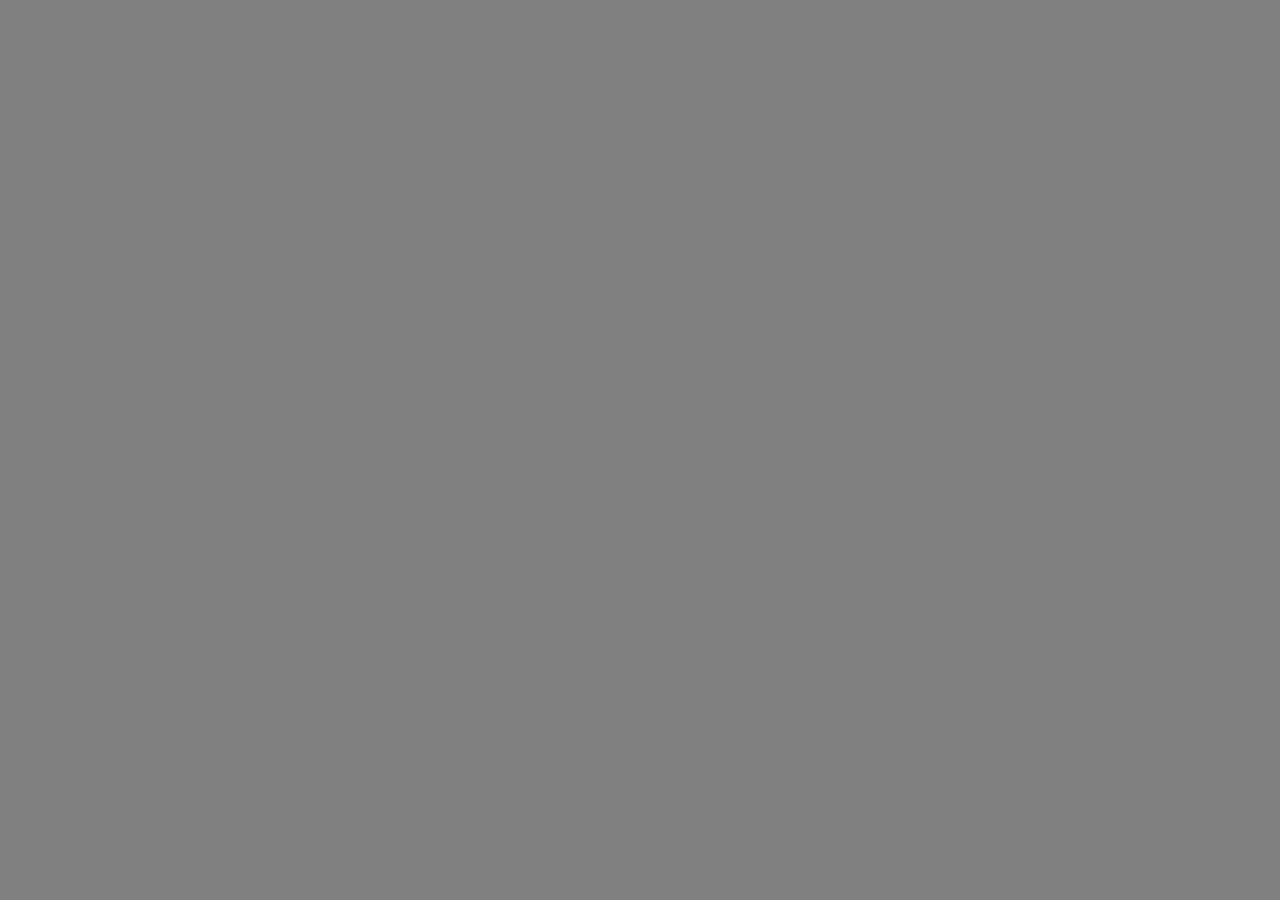
==== commit a4aa268c: "testing pdf.js" ====
--- a/TheValueOfVisualization.html
+++ b/TheValueOfVisualization.html
@@ -1,1409 +1,55 @@
-<html>
-<head><meta http-equiv=Content-Type content="text/html; charset=UTF-8">
-<style type="text/css">
+<!DOCTYPE html>
 <!--
-span.cls_002{font-family:Arial,serif;font-size:14.4px;color:rgb(0,0,0);font-weight:normal;font-style:normal;text-decoration: none}
-div.cls_002{font-family:Arial,serif;font-size:14.4px;color:rgb(0,0,0);font-weight:normal;font-style:normal;text-decoration: none}
-span.cls_003{font-family:Arial,serif;font-size:10.0px;color:rgb(0,0,0);font-weight:normal;font-style:normal;text-decoration: none}
-div.cls_003{font-family:Arial,serif;font-size:10.0px;color:rgb(0,0,0);font-weight:normal;font-style:normal;text-decoration: none}
-span.cls_004{font-family:Arial,serif;font-size:7.4px;color:rgb(0,0,0);font-weight:normal;font-style:normal;text-decoration: none}
-div.cls_004{font-family:Arial,serif;font-size:7.4px;color:rgb(0,0,0);font-weight:normal;font-style:normal;text-decoration: none}
-span.cls_005{font-family:Arial,serif;font-size:8.0px;color:rgb(0,0,0);font-weight:normal;font-style:normal;text-decoration: none}
-div.cls_005{font-family:Arial,serif;font-size:8.0px;color:rgb(0,0,0);font-weight:normal;font-style:normal;text-decoration: none}
-span.cls_006{font-family:Times,serif;font-size:9.0px;color:rgb(0,0,0);font-weight:bold;font-style:normal;text-decoration: none}
-div.cls_006{font-family:Times,serif;font-size:9.0px;color:rgb(0,0,0);font-weight:bold;font-style:normal;text-decoration: none}
-span.cls_007{font-family:Times,serif;font-size:7.2px;color:rgb(0,0,0);font-weight:bold;font-style:normal;text-decoration: none}
-div.cls_007{font-family:Times,serif;font-size:7.2px;color:rgb(0,0,0);font-weight:bold;font-style:normal;text-decoration: none}
-span.cls_008{font-family:Times,serif;font-size:9.0px;color:rgb(0,0,0);font-weight:normal;font-style:normal;text-decoration: none}
-div.cls_008{font-family:Times,serif;font-size:9.0px;color:rgb(0,0,0);font-weight:normal;font-style:normal;text-decoration: none}
-span.cls_009{font-family:Times,serif;font-size:9.0px;color:rgb(0,0,0);font-weight:normal;font-style:italic;text-decoration: none}
-div.cls_009{font-family:Times,serif;font-size:9.0px;color:rgb(0,0,0);font-weight:normal;font-style:italic;text-decoration: none}
-span.cls_010{font-family:Arial,serif;font-size:6.0px;color:rgb(0,0,0);font-weight:normal;font-style:normal;text-decoration: none}
-div.cls_010{font-family:Arial,serif;font-size:6.0px;color:rgb(0,0,0);font-weight:normal;font-style:normal;text-decoration: none}
-span.cls_011{font-family:Times,serif;font-size:8.0px;color:rgb(0,0,0);font-weight:normal;font-style:normal;text-decoration: none}
-div.cls_011{font-family:Times,serif;font-size:8.0px;color:rgb(0,0,0);font-weight:normal;font-style:normal;text-decoration: none}
-span.cls_014{font-family:Times,serif;font-size:10.0px;color:rgb(0,0,0);font-weight:normal;font-style:italic;text-decoration: none}
-div.cls_014{font-family:Times,serif;font-size:10.0px;color:rgb(0,0,0);font-weight:normal;font-style:italic;text-decoration: none}
-span.cls_015{font-family:Times,serif;font-size:10.0px;color:rgb(0,0,0);font-weight:normal;font-style:normal;text-decoration: none}
-div.cls_015{font-family:Times,serif;font-size:10.0px;color:rgb(0,0,0);font-weight:normal;font-style:normal;text-decoration: none}
-span.cls_012{font-family:Arial,serif;font-size:9.0px;color:rgb(0,0,0);font-weight:normal;font-style:normal;text-decoration: none}
-div.cls_012{font-family:Arial,serif;font-size:9.0px;color:rgb(0,0,0);font-weight:normal;font-style:normal;text-decoration: none}
-span.cls_016{font-family:Arial,serif;font-size:8.1px;color:rgb(0,0,0);font-weight:normal;font-style:normal;text-decoration: none}
-div.cls_016{font-family:Arial,serif;font-size:8.1px;color:rgb(0,0,0);font-weight:normal;font-style:normal;text-decoration: none}
-span.cls_017{font-family:Times,serif;font-size:7.0px;color:rgb(0,0,0);font-weight:normal;font-style:italic;text-decoration: none}
-div.cls_017{font-family:Times,serif;font-size:7.0px;color:rgb(0,0,0);font-weight:normal;font-style:italic;text-decoration: none}
-span.cls_013{font-family:Times,serif;font-size:7.0px;color:rgb(0,0,0);font-weight:normal;font-style:normal;text-decoration: none}
-div.cls_013{font-family:Times,serif;font-size:7.0px;color:rgb(0,0,0);font-weight:normal;font-style:normal;text-decoration: none}
-span.cls_018{font-family:Arial,serif;font-size:9.0px;color:rgb(0,0,0);font-weight:normal;font-style:normal;text-decoration: none}
-div.cls_018{font-family:Arial,serif;font-size:9.0px;color:rgb(0,0,0);font-weight:normal;font-style:normal;text-decoration: none}
-span.cls_019{font-family:Arial,serif;font-size:2.9px;color:rgb(0,0,0);font-weight:bold;font-style:normal;text-decoration: none}
-div.cls_019{font-family:Arial,serif;font-size:2.9px;color:rgb(0,0,0);font-weight:bold;font-style:normal;text-decoration: none}
-span.cls_020{font-family:Arial,serif;font-size:2.9px;color:rgb(0,0,0);font-weight:normal;font-style:normal;text-decoration: none}
-div.cls_020{font-family:Arial,serif;font-size:2.9px;color:rgb(0,0,0);font-weight:normal;font-style:normal;text-decoration: none}
-span.cls_021{font-family:Arial,serif;font-size:2.9px;color:rgb(255,255,255);font-weight:normal;font-style:normal;text-decoration: none}
-div.cls_021{font-family:Arial,serif;font-size:2.9px;color:rgb(255,255,255);font-weight:normal;font-style:normal;text-decoration: none}
-span.cls_022{font-family:Times,serif;font-size:8.0px;color:rgb(0,0,0);font-weight:normal;font-style:italic;text-decoration: none}
-div.cls_022{font-family:Times,serif;font-size:8.0px;color:rgb(0,0,0);font-weight:normal;font-style:italic;text-decoration: none}
+Copyright 2014 Mozilla Foundation
+
+Licensed under the Apache License, Version 2.0 (the "License");
+you may not use this file except in compliance with the License.
+You may obtain a copy of the License at
+
+    http://www.apache.org/licenses/LICENSE-2.0
+
+Unless required by applicable law or agreed to in writing, software
+distributed under the License is distributed on an "AS IS" BASIS,
+WITHOUT WARRANTIES OR CONDITIONS OF ANY KIND, either express or implied.
+See the License for the specific language governing permissions and
+limitations under the License.
 -->
-</style>
-<script type="text/javascript" src="TheValueOfVisualization_files/wz_jsgraphics.js"></script>
+<html dir="ltr" mozdisallowselectionprint>
+<head>
+  <meta charset="utf-8">
+  <meta name="viewport" content="width=device-width, initial-scale=1, maximum-scale=1">
+  <meta name="google" content="notranslate">
+  <title>PDF.js SVG viewer using built components</title>
+
+  <style>
+    body {
+      background-color: #808080;
+      margin: 0;
+      padding: 0;
+    }
+    #viewerContainer {
+      overflow: auto;
+      position: absolute;
+      width: 100%;
+      height: 100%;
+    }
+  </style>
+  <script>
+    var PAPER_URL = "https://6859-sp21.github.io/TheValueOfVisualization.pdf";
+  </script>
+
+  <link rel="stylesheet" href="https://cdn.jsdelivr.net/npm/pdfjs-dist@2.6.347/web/pdf_viewer.css">
+
+  <script src="https://cdn.jsdelivr.net/npm/pdfjs-dist@2.6.347/build/pdf.js"></script>
+  <script src="https://cdn.jsdelivr.net/npm/pdfjs-dist@2.6.347/web/pdf_viewer.js"></script>
+  <script src="https://nb2.csail.mit.edu/client/js/bundle.js"></script>
 </head>
-<body>
-<div style="position:absolute;left:50%;margin-left:-306px;top:0px;width:612px;height:792px;border-style:outset;overflow:hidden">
-<div style="position:absolute;left:0px;top:0px">
-<img src="TheValueOfVisualization_files/background1.jpg" width=612 height=792></div>
-<div style="position:absolute;left:219.01px;top:59.58px" class="cls_002"><span class="cls_002">The Value of Visualization</span></div>
-<div style="position:absolute;left:269.54px;top:84.85px" class="cls_003"><span class="cls_003">Jarke J. van Wijk</span><span class="cls_004"><sup>∗</sup></span></div>
-<div style="position:absolute;left:230.39px;top:97.00px" class="cls_005"><span class="cls_005">Dept. Mathematics and Computer Science</span></div>
-<div style="position:absolute;left:245.71px;top:106.46px" class="cls_005"><span class="cls_005">Technische Universiteit Eindhoven</span></div>
-<div style="position:absolute;left:54.23px;top:143.39px" class="cls_006"><span class="cls_006">A</span><span class="cls_007">BSTRACT</span></div>
-<div style="position:absolute;left:327.91px;top:143.39px" class="cls_008"><span class="cls_008">In this paper I want to give a contribution to the discussion on the</span></div>
-<div style="position:absolute;left:317.95px;top:153.35px" class="cls_008"><span class="cls_008">status and possible directions of our field. Rather than to pinpoint</span></div>
-<div style="position:absolute;left:54.00px;top:163.75px" class="cls_008"><span class="cls_008">The field of Visualization is getting mature. Many problems have</span></div>
-<div style="position:absolute;left:317.95px;top:163.31px" class="cls_008"><span class="cls_008">specific topics and activities, my aim is to detect overall patterns,</span></div>
-<div style="position:absolute;left:54.00px;top:173.72px" class="cls_008"><span class="cls_008">been solved, and new directions are sought for. In order to make</span></div>
-<div style="position:absolute;left:317.95px;top:173.27px" class="cls_008"><span class="cls_008">and to find a way to understand and qualify visualization in general.</span></div>
-<div style="position:absolute;left:54.00px;top:183.68px" class="cls_008"><span class="cls_008">good choices, an understanding of the purpose and meaning of vi-</span></div>
-<div style="position:absolute;left:317.95px;top:183.24px" class="cls_008"><span class="cls_008">This is an ambitious and vague plan, although the basic ground for</span></div>
-<div style="position:absolute;left:54.00px;top:193.64px" class="cls_008"><span class="cls_008">sualization is needed. Especially, it would be nice if we could as-</span></div>
-<div style="position:absolute;left:317.95px;top:193.20px" class="cls_008"><span class="cls_008">this is highly practical.</span></div>
-<div style="position:absolute;left:54.00px;top:203.60px" class="cls_008"><span class="cls_008">sess what a good visualization is. In this paper an attempt is made</span></div>
-<div style="position:absolute;left:327.91px;top:203.69px" class="cls_008"><span class="cls_008">I have to make decisions on visualization in many roles.  As a</span></div>
-<div style="position:absolute;left:54.00px;top:213.57px" class="cls_008"><span class="cls_008">to determine the value of visualization. A technological viewpoint</span></div>
-<div style="position:absolute;left:317.95px;top:213.66px" class="cls_008"><span class="cls_008">researcher, decisions have to be made ranging from which area to</span></div>
-<div style="position:absolute;left:54.00px;top:223.53px" class="cls_008"><span class="cls_008">is adopted, where the value of visualization is measured based on</span></div>
-<div style="position:absolute;left:317.95px;top:223.62px" class="cls_008"><span class="cls_008">spend time on to which particular solution to implement; as a su-</span></div>
-<div style="position:absolute;left:54.00px;top:233.49px" class="cls_008"><span class="cls_008">effectiveness and efficiency. An economic model of visualization</span></div>
-<div style="position:absolute;left:317.95px;top:233.58px" class="cls_008"><span class="cls_008">pervisor, guidance to students must be provided; as a reviewer, new</span></div>
-<div style="position:absolute;left:54.00px;top:243.46px" class="cls_008"><span class="cls_008">is presented, and benefits and costs are established.  Next, conse-</span></div>
-<div style="position:absolute;left:317.95px;top:243.55px" class="cls_008"><span class="cls_008">results and proposals for new research must be judged, and opinions</span></div>
-<div style="position:absolute;left:54.00px;top:253.42px" class="cls_008"><span class="cls_008">quences for and limitations of visualization are discussed (including</span></div>
-<div style="position:absolute;left:317.95px;top:253.50px" class="cls_008"><span class="cls_008">are expected if they are worth publishing or funding; as advisor in</span></div>
-<div style="position:absolute;left:54.00px;top:263.38px" class="cls_008"><span class="cls_008">the use of alternative methods, high initial costs, subjectiveness, and</span></div>
-<div style="position:absolute;left:317.95px;top:263.46px" class="cls_008"><span class="cls_008">a start-up company, novel and profitable directions must be spot-</span></div>
-<div style="position:absolute;left:54.00px;top:273.35px" class="cls_008"><span class="cls_008">the role of interaction), as well as examples of the use of the model</span></div>
-<div style="position:absolute;left:317.95px;top:273.43px" class="cls_008"><span class="cls_008">ted. All these cases imply judgement of the value of visualization</span></div>
-<div style="position:absolute;left:54.00px;top:283.31px" class="cls_008"><span class="cls_008">for the judgement of existing classes of methods and understanding</span></div>
-<div style="position:absolute;left:317.95px;top:283.39px" class="cls_008"><span class="cls_008">in varying senses.</span></div>
-<div style="position:absolute;left:54.00px;top:293.27px" class="cls_008"><span class="cls_008">why they are or are not used in practice.  Furthermore, two alter-</span></div>
-<div style="position:absolute;left:327.91px;top:293.88px" class="cls_008"><span class="cls_008">How to assess the value of visualization? Visualization itself is</span></div>
-<div style="position:absolute;left:54.00px;top:303.23px" class="cls_008"><span class="cls_008">native views on visualization are presented and discussed: viewing</span></div>
-<div style="position:absolute;left:317.95px;top:303.85px" class="cls_008"><span class="cls_008">an ambiguous term. It can refer to the research discipline, to a tech-</span></div>
-<div style="position:absolute;left:54.00px;top:313.20px" class="cls_008"><span class="cls_008">visualization as an art or as a scientific discipline. Implications and</span></div>
-<div style="position:absolute;left:317.95px;top:313.81px" class="cls_008"><span class="cls_008">nology, to a specific technique, or to the visual result. If visualiza-</span></div>
-<div style="position:absolute;left:54.00px;top:323.16px" class="cls_008"><span class="cls_008">future directions are identified.</span></div>
-<div style="position:absolute;left:317.95px;top:323.77px" class="cls_008"><span class="cls_008">tion is considered as a technology, i.e., as a collection of methods,</span></div>
-<div style="position:absolute;left:317.95px;top:333.74px" class="cls_008"><span class="cls_008">techniques, and tools developed and applied to satisfy a need, then</span></div>
-<div style="position:absolute;left:54.00px;top:338.72px" class="cls_006"><span class="cls_006">CR Categories:</span><span class="cls_008">    H.5.2 [Information Interfaces and Presenta-</span></div>
-<div style="position:absolute;left:317.95px;top:343.70px" class="cls_008"><span class="cls_008">standard measures apply: Visualization has to be</span><span class="cls_009"> effective</span><span class="cls_008"> and</span><span class="cls_009"> effi-</span></div>
-<div style="position:absolute;left:54.00px;top:348.68px" class="cls_008"><span class="cls_008">tion]:  User Interfaces; I.3.6 [Computer Graphics]:  Methodology</span></div>
-<div style="position:absolute;left:317.95px;top:353.66px" class="cls_009"><span class="cls_009">cient</span><span class="cls_008">. In other words, visualization should do what it is supposed</span></div>
-<div style="position:absolute;left:54.00px;top:358.65px" class="cls_008"><span class="cls_008">and Techniques I.3.8 [Computer Graphics]: Applications</span></div>
-<div style="position:absolute;left:317.95px;top:363.62px" class="cls_008"><span class="cls_008">to do, and has to do this using a minimal amount of resources. One</span></div>
-<div style="position:absolute;left:54.00px;top:374.21px" class="cls_006"><span class="cls_006">Keywords:</span><span class="cls_008">  Visualization, evaluation</span></div>
-<div style="position:absolute;left:317.95px;top:373.59px" class="cls_008"><span class="cls_008">immediate and obvious implication is that we cannot judge visu-</span></div>
-<div style="position:absolute;left:317.95px;top:383.55px" class="cls_008"><span class="cls_008">alization on its own, but have to take into account the context in</span></div>
-<div style="position:absolute;left:317.95px;top:393.51px" class="cls_008"><span class="cls_008">which it is used .</span></div>
-<div style="position:absolute;left:54.22px;top:401.43px" class="cls_006"><span class="cls_006">1</span></div>
-<div style="position:absolute;left:68.11px;top:401.43px" class="cls_006"><span class="cls_006">I</span><span class="cls_007">NTRODUCTION</span></div>
-<div style="position:absolute;left:327.91px;top:404.00px" class="cls_008"><span class="cls_008">In section 2 a short overview is given of the background of the</span></div>
-<div style="position:absolute;left:317.95px;top:413.96px" class="cls_008"><span class="cls_008">topic discussed here. In section 3 an economic model of visualiza-</span></div>
-<div style="position:absolute;left:54.00px;top:421.80px" class="cls_008"><span class="cls_008">Modern society is confronted with a data explosion.  Acquisition</span></div>
-<div style="position:absolute;left:317.95px;top:423.92px" class="cls_008"><span class="cls_008">tion is proposed. The basic elements are identified first, the asso-</span></div>
-<div style="position:absolute;left:54.00px;top:431.76px" class="cls_008"><span class="cls_008">devices like MRI-scanners, large scale simulations on supercom-</span></div>
-<div style="position:absolute;left:317.95px;top:433.89px" class="cls_008"><span class="cls_008">ciated costs and gains are added next. Various implications of the</span></div>
-<div style="position:absolute;left:54.00px;top:441.72px" class="cls_008"><span class="cls_008">puters, but also stock trading at stock exchanges produce very large</span></div>
-<div style="position:absolute;left:317.95px;top:443.85px" class="cls_008"><span class="cls_008">model are discussed in section 4. In section 5 this model is applied</span></div>
-<div style="position:absolute;left:54.00px;top:451.68px" class="cls_008"><span class="cls_008">amounts of data.  Visualization of data makes it possible for re-</span></div>
-<div style="position:absolute;left:317.95px;top:453.81px" class="cls_008"><span class="cls_008">to several cases. In section 6 the model is discussed and alternative</span></div>
-<div style="position:absolute;left:54.00px;top:461.64px" class="cls_008"><span class="cls_008">searchers, analysts, engineers, and the lay audience to obtain insight</span></div>
-<div style="position:absolute;left:317.95px;top:463.78px" class="cls_008"><span class="cls_008">views are considered, followed by conclusions in section 7.</span></div>
-<div style="position:absolute;left:54.00px;top:471.61px" class="cls_008"><span class="cls_008">in these data in an efficient and effective way, thanks to the unique</span></div>
-<div style="position:absolute;left:327.91px;top:474.27px" class="cls_008"><span class="cls_008">Finally, this topic is on one hand very general, high-level, and</span></div>
-<div style="position:absolute;left:54.00px;top:481.57px" class="cls_008"><span class="cls_008">capabilities of the human visual system, which enables us to detect</span></div>
-<div style="position:absolute;left:317.95px;top:484.23px" class="cls_008"><span class="cls_008">abstract; on the other hand, it is also very personal, in the sense</span></div>
-<div style="position:absolute;left:54.00px;top:491.53px" class="cls_008"><span class="cls_008">interesting features and patterns in short time.</span></div>
-<div style="position:absolute;left:317.95px;top:494.19px" class="cls_008"><span class="cls_008">that it is about values (which are subjective), and valuation of ones</span></div>
-<div style="position:absolute;left:63.96px;top:502.12px" class="cls_008"><span class="cls_008">Many of us will have written paragraphs like the preceding one,</span></div>
-<div style="position:absolute;left:317.95px;top:504.15px" class="cls_008"><span class="cls_008">own work.  To reflect this, I use the first person in this paper, to</span></div>
-<div style="position:absolute;left:54.00px;top:512.08px" class="cls_008"><span class="cls_008">where I attempted to give the standard rationale of our field.  In</span></div>
-<div style="position:absolute;left:317.95px;top:514.11px" class="cls_008"><span class="cls_008">emphasize that the opinions given are personal. Most examples I</span></div>
-<div style="position:absolute;left:54.00px;top:522.04px" class="cls_008"><span class="cls_008">1987, when the influential ViSC report [16] of the NSF appeared,</span></div>
-<div style="position:absolute;left:317.95px;top:524.08px" class="cls_008"><span class="cls_008">use come from my own work, often done together with coworkers.</span></div>
-<div style="position:absolute;left:54.00px;top:532.01px" class="cls_008"><span class="cls_008">the expectations were high. Visualization was considered as vital</span></div>
-<div style="position:absolute;left:317.95px;top:534.04px" class="cls_008"><span class="cls_008">The main reason for this is simply that I am most familiar with it,</span></div>
-<div style="position:absolute;left:54.00px;top:541.97px" class="cls_008"><span class="cls_008">and highly promising for the scientific process. Nowadays, much</span></div>
-<div style="position:absolute;left:317.95px;top:544.00px" class="cls_008"><span class="cls_008">not only with the techniques and results, but also with the context</span></div>
-<div style="position:absolute;left:54.00px;top:551.93px" class="cls_008"><span class="cls_008">progress has been made.  The advances in graphics hardware are</span></div>
-<div style="position:absolute;left:317.95px;top:553.97px" class="cls_008"><span class="cls_008">in which it took place.</span></div>
-<div style="position:absolute;left:54.00px;top:561.89px" class="cls_008"><span class="cls_008">astonishing, most laptop computers are graphics superworkstations</span></div>
-<div style="position:absolute;left:54.00px;top:571.86px" class="cls_008"><span class="cls_008">according to the standards of just a decade ago. Many new methods,</span></div>
-<div style="position:absolute;left:54.00px;top:581.82px" class="cls_008"><span class="cls_008">techniques, and systems have been developed. Some of them, such</span></div>
-<div style="position:absolute;left:318.17px;top:580.72px" class="cls_006"><span class="cls_006">2</span></div>
-<div style="position:absolute;left:332.07px;top:580.72px" class="cls_006"><span class="cls_006">B</span><span class="cls_007">ACKGROUND</span></div>
-<div style="position:absolute;left:54.00px;top:591.78px" class="cls_008"><span class="cls_008">as slices, height-surfaces, and iso-surfaces are now routinely used</span></div>
-<div style="position:absolute;left:54.00px;top:601.75px" class="cls_008"><span class="cls_008">in practice.</span></div>
-<div style="position:absolute;left:317.95px;top:600.92px" class="cls_008"><span class="cls_008">If we use 1987 as the year where visualization started, our discipline</span></div>
-<div style="position:absolute;left:63.96px;top:612.33px" class="cls_008"><span class="cls_008">On the other hand, many of these new methods are not used in</span></div>
-<div style="position:absolute;left:317.95px;top:610.88px" class="cls_008"><span class="cls_008">celebrates this year its 18th anniversary. In the Netherlands, at this</span></div>
-<div style="position:absolute;left:54.00px;top:622.29px" class="cls_008"><span class="cls_008">real-world situations, many research results are nowadays consid-</span></div>
-<div style="position:absolute;left:317.95px;top:620.84px" class="cls_008"><span class="cls_008">age a person is considered mature. Many things have changed since</span></div>
-<div style="position:absolute;left:54.00px;top:632.26px" class="cls_008"><span class="cls_008">ered as incremental by reviewers, and our prospective users rarely</span></div>
-<div style="position:absolute;left:317.95px;top:630.81px" class="cls_008"><span class="cls_008">1987. Graphics hardware developments are amazing, as well as the</span></div>
-<div style="position:absolute;left:54.00px;top:642.22px" class="cls_008"><span class="cls_008">go to our conferences. So, are we, as researchers in visualization,</span></div>
-<div style="position:absolute;left:317.95px;top:640.77px" class="cls_008"><span class="cls_008">large amount of techniques that have been developed to visualize</span></div>
-<div style="position:absolute;left:54.00px;top:652.18px" class="cls_008"><span class="cls_008">on the right track?</span></div>
-<div style="position:absolute;left:317.95px;top:650.73px" class="cls_008"><span class="cls_008">data in a variety of ways.</span></div>
-<div style="position:absolute;left:327.91px;top:661.22px" class="cls_008"><span class="cls_008">There are signals that there is a need to reconsider visualization.</span></div>
-<div style="position:absolute;left:64.86px;top:672.29px" class="cls_010"><span class="cls_010"><sup>∗</sup></span><span class="cls_011">e-mail: vanwijk@win.tue.nl</span></div>
-<div style="position:absolute;left:317.95px;top:671.18px" class="cls_008"><span class="cls_008">First of all, there seems to be a growing gap between the research</span></div>
-<div style="position:absolute;left:317.95px;top:681.14px" class="cls_008"><span class="cls_008">community and its prospective users. Few, if no attendants at the</span></div>
-<div style="position:absolute;left:317.95px;top:691.11px" class="cls_008"><span class="cls_008">IEEE Visualization conference are prospective users looking for</span></div>
-<div style="position:absolute;left:317.95px;top:701.07px" class="cls_008"><span class="cls_008">new ways to visualize their data and solve their problems.  Sec-</span></div>
-<div style="position:absolute;left:317.95px;top:711.03px" class="cls_008"><span class="cls_008">ondly, the community itself is getting both more specialized and</span></div>
-</div>
-<div style="position:absolute;left:50%;margin-left:-306px;top:802px;width:612px;height:792px;border-style:outset;overflow:hidden">
-<div style="position:absolute;left:0px;top:0px">
-<img src="TheValueOfVisualization_files/background2.jpg" width=612 height=792></div>
-<div style="position:absolute;left:54.00px;top:55.00px" class="cls_008"><span class="cls_008">critical, judging from my experience as paper co-chair for IEEE</span></div>
-<div style="position:absolute;left:54.00px;top:64.96px" class="cls_008"><span class="cls_008">Visualization 2003 and 2004.  In the early nineties, the field lay</span></div>
-<div style="position:absolute;left:54.00px;top:74.92px" class="cls_008"><span class="cls_008">fallow, and it was relatively easy to come up with new ideas. The</span></div>
-<div style="position:absolute;left:437.64px;top:80.71px" class="cls_014"><span class="cls_014">I</span></div>
-<div style="position:absolute;left:496.08px;top:80.47px" class="cls_014"><span class="cls_014">dK</span><span class="cls_015">/</span><span class="cls_014">dt</span></div>
-<div style="position:absolute;left:54.00px;top:84.89px" class="cls_008"><span class="cls_008">proceedings in the early nineties show a great diversity. Nowadays</span></div>
-<div style="position:absolute;left:335.19px;top:88.99px" class="cls_014"><span class="cls_014">D</span></div>
-<div style="position:absolute;left:395.05px;top:88.99px" class="cls_014"><span class="cls_014">V</span></div>
-<div style="position:absolute;left:477.86px;top:88.99px" class="cls_014"><span class="cls_014">P</span></div>
-<div style="position:absolute;left:536.54px;top:88.99px" class="cls_014"><span class="cls_014">K</span></div>
-<div style="position:absolute;left:54.00px;top:94.85px" class="cls_008"><span class="cls_008">the field is getting more specialized, submitted work consists often</span></div>
-<div style="position:absolute;left:54.00px;top:104.81px" class="cls_008"><span class="cls_008">of incremental results. This could signal that our field is getting ma-</span></div>
-<div style="position:absolute;left:54.00px;top:114.77px" class="cls_008"><span class="cls_008">ture. On the other hand, it is not always clear that these incremental</span></div>
-<div style="position:absolute;left:54.00px;top:124.74px" class="cls_008"><span class="cls_008">contributions have merit, and reviewers are getting more and more</span></div>
-<div style="position:absolute;left:430.31px;top:127.32px" class="cls_014"><span class="cls_014">dS</span><span class="cls_015">/</span><span class="cls_014">dt</span></div>
-<div style="position:absolute;left:54.00px;top:134.70px" class="cls_008"><span class="cls_008">critical. Thirdly, some big problems have been solved more or less</span></div>
-<div style="position:absolute;left:395.52px;top:136.31px" class="cls_014"><span class="cls_014">S</span></div>
-<div style="position:absolute;left:477.86px;top:136.31px" class="cls_014"><span class="cls_014">E</span></div>
-<div style="position:absolute;left:54.00px;top:144.66px" class="cls_008"><span class="cls_008">[14]. For volume rendering of medical data sophisticated industrial</span></div>
-<div style="position:absolute;left:54.00px;top:154.63px" class="cls_008"><span class="cls_008">packages that satisfy the needs of many users are available.</span></div>
-<div style="position:absolute;left:63.96px;top:164.59px" class="cls_008"><span class="cls_008">These trends urge a need to reconsider the field, and to think</span></div>
-<div style="position:absolute;left:330.45px;top:162.34px" class="cls_015"><span class="cls_015">data</span></div>
-<div style="position:absolute;left:372.81px;top:162.34px" class="cls_015"><span class="cls_015">visualization</span></div>
-<div style="position:absolute;left:499.16px;top:162.34px" class="cls_015"><span class="cls_015">user</span></div>
-<div style="position:absolute;left:54.00px;top:174.54px" class="cls_008"><span class="cls_008">about new directions. Several researchers have presented [7, 9, 17]</span></div>
-<div style="position:absolute;left:54.00px;top:184.51px" class="cls_008"><span class="cls_008">overviews of current challenges. Another great overview of the cur-</span></div>
-<div style="position:absolute;left:365.16px;top:191.17px" class="cls_005"><span class="cls_005">Figure 1: A simple model of visualization</span></div>
-<div style="position:absolute;left:54.00px;top:194.47px" class="cls_008"><span class="cls_008">rent status of visualization and suggestions for new directions is</span></div>
-<div style="position:absolute;left:54.00px;top:204.43px" class="cls_008"><span class="cls_008">provided by the position papers [3] contributed by the attendants of</span></div>
-<div style="position:absolute;left:54.00px;top:214.40px" class="cls_008"><span class="cls_008">the joint NSF-NIH Fall 2004 Workshop on Visualization Research</span></div>
-<div style="position:absolute;left:317.95px;top:221.62px" class="cls_008"><span class="cls_008">(in the form of a selection of a predefined method or in the form of</span></div>
-<div style="position:absolute;left:54.00px;top:224.36px" class="cls_008"><span class="cls_008">Challenges, organized by Terry Yoo.  Many issues are mentioned</span></div>
-<div style="position:absolute;left:317.95px;top:231.59px" class="cls_008"><span class="cls_008">code), and the specific parameters to be used; the image</span><span class="cls_009"> I</span><span class="cls_008"> will of-</span></div>
-<div style="position:absolute;left:54.00px;top:234.32px" class="cls_008"><span class="cls_008">several times, including handling of complex and large data sets,</span></div>
-<div style="position:absolute;left:317.95px;top:241.55px" class="cls_008"><span class="cls_008">ten be an image in the usual sense, but it can also be an animation,</span></div>
-<div style="position:absolute;left:54.00px;top:244.28px" class="cls_008"><span class="cls_008">uncertainty, validation, integration with the processes of the user,</span></div>
-<div style="position:absolute;left:317.95px;top:251.51px" class="cls_008"><span class="cls_008">or auditory or haptic feedback. In other words, this broad defini-</span></div>
-<div style="position:absolute;left:54.00px;top:254.25px" class="cls_008"><span class="cls_008">and a better understanding of the visualization process itself. One</span></div>
-<div style="position:absolute;left:317.95px;top:261.47px" class="cls_008"><span class="cls_008">tion encompasses both a humble LED on an electronic device that</span></div>
-<div style="position:absolute;left:54.00px;top:264.21px" class="cls_008"><span class="cls_008">particularly impressive and disturbing contribution is [14], for its</span></div>
-<div style="position:absolute;left:317.95px;top:271.44px" class="cls_008"><span class="cls_008">visualizes whether the device is on or off, as well as a large virtual</span></div>
-<div style="position:absolute;left:54.00px;top:274.17px" class="cls_008"><span class="cls_008">title, the name and fame of the author, and the vivid description that</span></div>
-<div style="position:absolute;left:317.95px;top:281.40px" class="cls_008"><span class="cls_008">reality set-up to visualize the physical and chemical processes in the</span></div>
-<div style="position:absolute;left:54.00px;top:284.14px" class="cls_008"><span class="cls_008">indeed the field has changed and new directions are needed.</span></div>
-<div style="position:absolute;left:317.95px;top:291.36px" class="cls_008"><span class="cls_008">atmosphere. The image</span><span class="cls_009"> I</span><span class="cls_008"> is perceived by a user, with an increase in</span></div>
-<div style="position:absolute;left:63.96px;top:294.10px" class="cls_008"><span class="cls_008">In this paper no attempt is made to summarize or overview these</span></div>
-<div style="position:absolute;left:317.95px;top:301.33px" class="cls_008"><span class="cls_008">knowledge</span><span class="cls_009"> K</span><span class="cls_008"> as a result:</span></div>
-<div style="position:absolute;left:54.00px;top:304.06px" class="cls_008"><span class="cls_008">challenges, but the aim is to find a model or procedure to judge in</span></div>
-<div style="position:absolute;left:54.00px;top:314.03px" class="cls_008"><span class="cls_008">general if a method is worthwhile or not. In the following sections,</span></div>
-<div style="position:absolute;left:412.63px;top:319.42px" class="cls_009"><span class="cls_009">dK</span></div>
-<div style="position:absolute;left:54.00px;top:323.99px" class="cls_008"><span class="cls_008">a first step towards such a model is presented. Much of it is evident</span></div>
-<div style="position:absolute;left:427.24px;top:325.49px" class="cls_012"><span class="cls_012">=</span><span class="cls_009"> P</span><span class="cls_012">(</span><span class="cls_009">I</span><span class="cls_012">,</span><span class="cls_009"> K</span><span class="cls_012">).</span></div>
-<div style="position:absolute;left:54.00px;top:333.95px" class="cls_008"><span class="cls_008">and obvious. As a defense, some open doors cannot be kicked open</span></div>
-<div style="position:absolute;left:414.43px;top:331.64px" class="cls_009"><span class="cls_009">dt</span></div>
-<div style="position:absolute;left:54.00px;top:343.91px" class="cls_008"><span class="cls_008">often enough, and also, if obvious results would not come out, the</span></div>
-<div style="position:absolute;left:317.95px;top:347.83px" class="cls_008"><span class="cls_008">The amount of knowledge gained depends on the image, the current</span></div>
-<div style="position:absolute;left:54.00px;top:353.88px" class="cls_008"><span class="cls_008">model and the underlying reasoning would be doubtful. Some state-</span></div>
-<div style="position:absolute;left:317.95px;top:357.79px" class="cls_008"><span class="cls_008">knowledge of the user, and the particular properties of the percep-</span></div>
-<div style="position:absolute;left:54.00px;top:363.84px" class="cls_008"><span class="cls_008">ments made are more surprising and sometimes contrary to main</span></div>
-<div style="position:absolute;left:317.95px;top:367.76px" class="cls_008"><span class="cls_008">tion and cognition</span><span class="cls_009"> P</span><span class="cls_008"> of the user. Concerning the influence of</span><span class="cls_009"> K</span><span class="cls_008">, a</span></div>
-<div style="position:absolute;left:54.00px;top:373.80px" class="cls_008"><span class="cls_008">stream thinking. To stimulate the debate, I have taken the liberty to</span></div>
-<div style="position:absolute;left:317.95px;top:377.72px" class="cls_008"><span class="cls_008">physician will be able to extract more information from a medical</span></div>
-<div style="position:absolute;left:54.00px;top:383.77px" class="cls_008"><span class="cls_008">present these more extreme positions also, hoping that some readers</span></div>
-<div style="position:absolute;left:317.95px;top:387.68px" class="cls_008"><span class="cls_008">image than a lay-person. But also, when already much knowledge is</span></div>
-<div style="position:absolute;left:54.00px;top:393.73px" class="cls_008"><span class="cls_008">will not be offended too much.</span></div>
-<div style="position:absolute;left:317.95px;top:397.64px" class="cls_008"><span class="cls_008">available, the additional knowledge shown in an image can be low.</span></div>
-<div style="position:absolute;left:317.95px;top:407.61px" class="cls_008"><span class="cls_008">A map showing the provinces of the Netherlands provides more</span></div>
-<div style="position:absolute;left:54.23px;top:417.62px" class="cls_006"><span class="cls_006">3</span></div>
-<div style="position:absolute;left:68.11px;top:417.62px" class="cls_006"><span class="cls_006">M</span><span class="cls_007">ODEL</span></div>
-<div style="position:absolute;left:317.95px;top:417.57px" class="cls_008"><span class="cls_008">new information to a person from the US than to a Dutch person.</span></div>
-<div style="position:absolute;left:317.95px;top:427.53px" class="cls_008"><span class="cls_008">Also, the additional value of an image of time-step 321 is probably</span></div>
-<div style="position:absolute;left:54.00px;top:436.87px" class="cls_008"><span class="cls_008">In this section a generic model on visualization is proposed. First,</span></div>
-<div style="position:absolute;left:317.95px;top:437.50px" class="cls_008"><span class="cls_008">small when time-step 320 has been studied just before. Concerning</span></div>
-<div style="position:absolute;left:54.00px;top:446.83px" class="cls_008"><span class="cls_008">the major ingredients are identified; secondly, costs and gains are</span></div>
-<div style="position:absolute;left:317.95px;top:447.46px" class="cls_008"><span class="cls_008">the influence of</span><span class="cls_009"> P</span><span class="cls_008">, a simple but important example is that a color-</span></div>
-<div style="position:absolute;left:54.00px;top:456.79px" class="cls_008"><span class="cls_008">associated. The model is abstract and coarse, but it can be used to</span></div>
-<div style="position:absolute;left:317.95px;top:457.42px" class="cls_008"><span class="cls_008">blind person will be less effective in extracting knowledge from a</span></div>
-<div style="position:absolute;left:54.00px;top:466.76px" class="cls_008"><span class="cls_008">identify some aspects, patterns and trends.</span></div>
-<div style="position:absolute;left:317.95px;top:467.39px" class="cls_008"><span class="cls_008">colorful image than a person with full vision. But also, some people</span></div>
-<div style="position:absolute;left:317.95px;top:477.35px" class="cls_008"><span class="cls_008">are much better than others in spotting special patterns, structures,</span></div>
-<div style="position:absolute;left:54.00px;top:489.64px" class="cls_006"><span class="cls_006">3.1</span></div>
-<div style="position:absolute;left:74.16px;top:489.64px" class="cls_006"><span class="cls_006">Visualization and its context</span></div>
-<div style="position:absolute;left:317.95px;top:487.31px" class="cls_008"><span class="cls_008">and configurations.</span></div>
-<div style="position:absolute;left:327.92px;top:497.27px" class="cls_008"><span class="cls_008">The current knowledge</span><span class="cls_009"> K</span><span class="cls_012">(</span><span class="cls_009">t</span><span class="cls_012">)</span><span class="cls_008"> follows from integration over time</span></div>
-<div style="position:absolute;left:54.00px;top:505.66px" class="cls_008"><span class="cls_008">Figure 1 shows the basic model. Boxes denote containers, circles</span></div>
-<div style="position:absolute;left:434.82px;top:511.48px" class="cls_016"><span class="cls_016">∫</span></div>
-<div style="position:absolute;left:54.00px;top:515.62px" class="cls_008"><span class="cls_008">denote processes that transform inputs into outputs. The aim here</span></div>
-<div style="position:absolute;left:442.69px;top:515.28px" class="cls_017"><span class="cls_017">t</span></div>
-<div style="position:absolute;left:388.35px;top:521.79px" class="cls_009"><span class="cls_009">K</span><span class="cls_012">(</span><span class="cls_009">t</span><span class="cls_012">) =</span><span class="cls_009"> K</span><span class="cls_013"><sub>0</sub></span><span class="cls_012"> +</span><span class="cls_009">   P</span><span class="cls_012">(</span><span class="cls_009">I</span><span class="cls_012">,</span><span class="cls_009"> K</span><span class="cls_012">,</span><span class="cls_009">t</span><span class="cls_012">)</span><span class="cls_009"> dt</span></div>
-<div style="position:absolute;left:54.00px;top:525.58px" class="cls_008"><span class="cls_008">is not to position different visualization methods, for which a tax-</span></div>
-<div style="position:absolute;left:439.28px;top:530.86px" class="cls_013"><span class="cls_013">0</span></div>
-<div style="position:absolute;left:54.00px;top:535.54px" class="cls_008"><span class="cls_008">onomy would be a more suitable approach, but rather to describe</span></div>
-<div style="position:absolute;left:54.00px;top:545.51px" class="cls_008"><span class="cls_008">the context in which visualization operates. No distinction is made,</span></div>
-<div style="position:absolute;left:317.95px;top:545.06px" class="cls_008"><span class="cls_008">where</span><span class="cls_009"> K</span><span class="cls_013"><sub>0</sub></span><span class="cls_008"> is the initial knowledge.</span></div>
-<div style="position:absolute;left:54.00px;top:555.47px" class="cls_008"><span class="cls_008">for instance, between scientific visualization and information vi-</span></div>
-<div style="position:absolute;left:327.92px;top:555.04px" class="cls_008"><span class="cls_008">An important aspect is interactive exploration, here represented</span></div>
-<div style="position:absolute;left:54.00px;top:565.43px" class="cls_008"><span class="cls_008">sualization, at this level there is much more they share than what</span></div>
-<div style="position:absolute;left:317.95px;top:565.00px" class="cls_008"><span class="cls_008">by</span><span class="cls_009"> E</span><span class="cls_012">(</span><span class="cls_009">K</span><span class="cls_012">)</span><span class="cls_008">.  The user may decide to adapt the specification of the</span></div>
-<div style="position:absolute;left:54.00px;top:575.39px" class="cls_008"><span class="cls_008">separates them.</span></div>
-<div style="position:absolute;left:317.95px;top:574.96px" class="cls_008"><span class="cls_008">visualization, based on his current knowledge, in order to explore</span></div>
-<div style="position:absolute;left:63.96px;top:585.36px" class="cls_008"><span class="cls_008">In the following we describe the various steps. We use a mathe-</span></div>
-<div style="position:absolute;left:317.95px;top:584.93px" class="cls_008"><span class="cls_008">the data further</span></div>
-<div style="position:absolute;left:416.73px;top:592.22px" class="cls_009"><span class="cls_009">dS</span></div>
-<div style="position:absolute;left:54.00px;top:595.32px" class="cls_008"><span class="cls_008">matical notation for this, merely as a concise shorthand and to give</span></div>
-<div style="position:absolute;left:429.42px;top:598.29px" class="cls_012"><span class="cls_012">= </span><span class="cls_009">E</span><span class="cls_012">(</span><span class="cls_009">K</span><span class="cls_012">),</span></div>
-<div style="position:absolute;left:54.00px;top:605.28px" class="cls_008"><span class="cls_008">a sense of quantification than as an exact and precise description.</span></div>
-<div style="position:absolute;left:417.56px;top:604.44px" class="cls_009"><span class="cls_009">dt</span></div>
-<div style="position:absolute;left:54.00px;top:615.25px" class="cls_008"><span class="cls_008">Processes are defined as functions, but the domains and ranges of</span></div>
-<div style="position:absolute;left:317.95px;top:618.26px" class="cls_008"><span class="cls_008">hence the current specification</span><span class="cls_009"> S</span><span class="cls_012">(</span><span class="cls_009">t</span><span class="cls_012">)</span><span class="cls_008"> follows from integration over</span></div>
-<div style="position:absolute;left:54.00px;top:625.21px" class="cls_008"><span class="cls_008">these are ill-defined.</span></div>
-<div style="position:absolute;left:317.95px;top:628.22px" class="cls_008"><span class="cls_008">time</span></div>
-<div style="position:absolute;left:439.53px;top:631.34px" class="cls_016"><span class="cls_016">∫</span></div>
-<div style="position:absolute;left:63.96px;top:635.17px" class="cls_008"><span class="cls_008">The central process in the model is visualization</span><span class="cls_009"> V</span><span class="cls_008"> :</span></div>
-<div style="position:absolute;left:447.41px;top:635.12px" class="cls_017"><span class="cls_017">t</span></div>
-<div style="position:absolute;left:396.26px;top:641.63px" class="cls_009"><span class="cls_009">S</span><span class="cls_012">(</span><span class="cls_009">t</span><span class="cls_012">) =</span><span class="cls_009"> S</span><span class="cls_013"><sub>0</sub></span><span class="cls_012"> +</span><span class="cls_009">   E</span><span class="cls_012">(</span><span class="cls_009">K</span><span class="cls_012">)</span><span class="cls_009"> dt</span></div>
-<div style="position:absolute;left:444.00px;top:650.70px" class="cls_013"><span class="cls_013">0</span></div>
-<div style="position:absolute;left:143.67px;top:653.18px" class="cls_009"><span class="cls_009">I</span><span class="cls_012">(</span><span class="cls_009">t</span><span class="cls_012">) =</span><span class="cls_009"> V</span><span class="cls_012"> (</span><span class="cls_009">D</span><span class="cls_012">,</span><span class="cls_009"> S</span><span class="cls_012">,</span><span class="cls_009">t</span><span class="cls_012">).</span></div>
-<div style="position:absolute;left:317.95px;top:661.93px" class="cls_008"><span class="cls_008">where</span><span class="cls_009"> S</span><span class="cls_013"><sub>0</sub></span><span class="cls_008"> is the initial specification.</span></div>
-<div style="position:absolute;left:54.00px;top:671.18px" class="cls_008"><span class="cls_008">Data</span><span class="cls_009"> D</span><span class="cls_008"> is transformed according to a specification</span><span class="cls_009"> S</span><span class="cls_008"> into a time</span></div>
-<div style="position:absolute;left:54.00px;top:681.14px" class="cls_008"><span class="cls_008">varying image</span><span class="cls_009"> I</span><span class="cls_012">(</span><span class="cls_009">t</span><span class="cls_012">)</span><span class="cls_008">. All these should be considered in the broadest</span></div>
-<div style="position:absolute;left:317.95px;top:685.04px" class="cls_006"><span class="cls_006">3.2</span></div>
-<div style="position:absolute;left:338.11px;top:685.04px" class="cls_006"><span class="cls_006">Economic Model</span></div>
-<div style="position:absolute;left:54.00px;top:691.11px" class="cls_008"><span class="cls_008">sense. The type of data</span><span class="cls_009"> D</span><span class="cls_008"> to be visualized can vary from a single</span></div>
-<div style="position:absolute;left:54.00px;top:701.07px" class="cls_008"><span class="cls_008">bit to a time-varying 3D tensor field; the specification</span><span class="cls_009"> S</span><span class="cls_008"> includes</span></div>
-<div style="position:absolute;left:317.95px;top:701.07px" class="cls_008"><span class="cls_008">To assess if a visualization method is worthwhile, we must assess</span></div>
-<div style="position:absolute;left:54.00px;top:711.03px" class="cls_008"><span class="cls_008">a specification of the hardware used, the algorithms to be applied</span></div>
-<div style="position:absolute;left:317.95px;top:711.03px" class="cls_008"><span class="cls_008">its value. We propose to use profitability in an economic sense as</span></div>
-</div>
-<div style="position:absolute;left:50%;margin-left:-306px;top:1604px;width:612px;height:792px;border-style:outset;overflow:hidden">
-<div style="position:absolute;left:0px;top:0px">
-<img src="TheValueOfVisualization_files/background3.jpg" width=612 height=792></div>
-<div style="position:absolute;left:54.00px;top:55.00px" class="cls_008"><span class="cls_008">a measure for this.  We simplify this by assuming that there is a</span></div>
-<div style="position:absolute;left:327.92px;top:55.00px" class="cls_008"><span class="cls_008">Nevertheless, we should try to measure or estimate</span><span class="cls_009"> W</span><span class="cls_012"> (</span><span class="cls_018">Δ</span><span class="cls_009">K</span><span class="cls_012">)</span><span class="cls_008">, if we</span></div>
-<div style="position:absolute;left:54.00px;top:64.96px" class="cls_008"><span class="cls_008">homogeneous user community, consisting of</span><span class="cls_009"> n</span><span class="cls_008"> users which use a</span></div>
-<div style="position:absolute;left:317.96px;top:64.96px" class="cls_008"><span class="cls_008">want to assess the value of visualization, especially because it is the</span></div>
-<div style="position:absolute;left:54.00px;top:74.92px" class="cls_008"><span class="cls_008">certain visualization</span><span class="cls_009"> V</span><span class="cls_008"> to visualize a data set</span><span class="cls_009"> m</span><span class="cls_008"> times each, where</span></div>
-<div style="position:absolute;left:317.96px;top:74.92px" class="cls_008"><span class="cls_008">only term in the model for</span><span class="cls_009"> F</span><span class="cls_008"> with a positive sign. An operational</span></div>
-<div style="position:absolute;left:54.00px;top:84.89px" class="cls_008"><span class="cls_008">each session takes</span><span class="cls_009"> k</span><span class="cls_008"> explorative steps and time</span><span class="cls_009"> T</span><span class="cls_008"> . This is a crude</span></div>
-<div style="position:absolute;left:317.96px;top:84.89px" class="cls_008"><span class="cls_008">approach is to consider the use of visualization as an element in</span></div>
-<div style="position:absolute;left:54.00px;top:94.85px" class="cls_008"><span class="cls_008">simplification of course. In the real world, the user community will</span></div>
-<div style="position:absolute;left:317.96px;top:94.85px" class="cls_008"><span class="cls_008">problem solving.  The user has a problem, he must decide which</span></div>
-<div style="position:absolute;left:54.00px;top:104.81px" class="cls_008"><span class="cls_008">often be highly varied, with different</span><span class="cls_009"> K</span><span class="cls_013"><sub>0</sub></span><span class="cls_008">’s and also with different</span></div>
-<div style="position:absolute;left:317.96px;top:104.81px" class="cls_008"><span class="cls_008">action to take, and to make that decision he needs information. The</span></div>
-<div style="position:absolute;left:54.00px;top:114.77px" class="cls_008"><span class="cls_008">aims.  The costs associated with using</span><span class="cls_009"> V</span><span class="cls_008"> come at four different</span></div>
-<div style="position:absolute;left:317.96px;top:114.77px" class="cls_008"><span class="cls_008">visualization should enable him to extract the relevant information</span></div>
-<div style="position:absolute;left:54.00px;top:124.74px" class="cls_008"><span class="cls_008">levels:</span></div>
-<div style="position:absolute;left:317.96px;top:124.74px" class="cls_008"><span class="cls_008">from the data.</span></div>
-<div style="position:absolute;left:327.92px;top:134.85px" class="cls_008"><span class="cls_008">Decisions are typically about actions to be taken or not.  For</span></div>
-<div style="position:absolute;left:64.33px;top:141.84px" class="cls_012"><span class="cls_012">•</span><span class="cls_009"> C</span><span class="cls_017"><sub>i</sub></span><span class="cls_012">(</span><span class="cls_009">S</span><span class="cls_013"><sub>0</sub></span><span class="cls_012">)</span><span class="cls_009">: Initial development costs</span><span class="cls_008">. The visualization method</span></div>
-<div style="position:absolute;left:317.95px;top:144.82px" class="cls_008"><span class="cls_008">instance, should a stock be bought or sold, should a patient be op-</span></div>
-<div style="position:absolute;left:73.93px;top:151.80px" class="cls_008"><span class="cls_008">has to be developed and implemented, possibly new hardware</span></div>
-<div style="position:absolute;left:317.96px;top:154.78px" class="cls_008"><span class="cls_008">erated or not, which people in an organization are candidates for</span></div>
-<div style="position:absolute;left:73.93px;top:161.76px" class="cls_008"><span class="cls_008">has to be acquired.</span></div>
-<div style="position:absolute;left:317.95px;top:164.74px" class="cls_008"><span class="cls_008">promotion, etc.  Hence, I recommend my students to search for</span></div>
-<div style="position:absolute;left:317.96px;top:174.70px" class="cls_008"><span class="cls_008">and enumerate possible actions of users after using their prospec-</span></div>
-<div style="position:absolute;left:64.33px;top:179.29px" class="cls_012"><span class="cls_012">•</span><span class="cls_009"> C</span><span class="cls_017"><sub>u</sub></span><span class="cls_012">(</span><span class="cls_009">S</span><span class="cls_013"><sub>0</sub></span><span class="cls_012">)</span><span class="cls_009">: Initial costs per user</span><span class="cls_008">. The user has to spend time on</span></div>
-<div style="position:absolute;left:317.96px;top:184.66px" class="cls_008"><span class="cls_008">tive tools. If such actions cannot be found or defined, the value of</span></div>
-<div style="position:absolute;left:73.93px;top:189.25px" class="cls_008"><span class="cls_008">selection and acquisition of</span><span class="cls_009"> V</span><span class="cls_008"> , understanding how to use it,</span></div>
-<div style="position:absolute;left:317.96px;top:194.62px" class="cls_008"><span class="cls_008">visualization is doubtful.  Just claiming that a visualization gives</span></div>
-<div style="position:absolute;left:73.93px;top:199.21px" class="cls_008"><span class="cls_008">and tailoring it to his particular needs.</span></div>
-<div style="position:absolute;left:317.96px;top:204.59px" class="cls_008"><span class="cls_008">insight is not enough, if we want to offer additional value.</span></div>
-<div style="position:absolute;left:64.33px;top:216.73px" class="cls_012"><span class="cls_012">•</span><span class="cls_009"> C</span><span class="cls_017"><sub>s</sub></span><span class="cls_012">(</span><span class="cls_009">S</span><span class="cls_013"><sub>0</sub></span><span class="cls_012">)</span><span class="cls_009">: Initial costs per session</span><span class="cls_008">. Data have to be converted,</span></div>
-<div style="position:absolute;left:327.92px;top:214.70px" class="cls_008"><span class="cls_008">If we know to which actions the visualization should lead to, the</span></div>
-<div style="position:absolute;left:73.93px;top:226.69px" class="cls_008"><span class="cls_008">and an initial specification of the visualization has to be made.</span></div>
-<div style="position:absolute;left:317.96px;top:224.66px" class="cls_008"><span class="cls_008">next steps are assessment whether the knowledge derived from the</span></div>
-<div style="position:absolute;left:317.96px;top:234.63px" class="cls_008"><span class="cls_008">visualization does indeed support the decision, and also, to assess</span></div>
-<div style="position:absolute;left:64.33px;top:244.21px" class="cls_012"><span class="cls_012">•</span><span class="cls_009"> C</span><span class="cls_017"><sub>e</sub></span><span class="cls_009">: Perception and exploration costs</span><span class="cls_008">. The user has to spend</span></div>
-<div style="position:absolute;left:317.96px;top:244.59px" class="cls_008"><span class="cls_008">the economic value of this decision. This is not easy, but one can try</span></div>
-<div style="position:absolute;left:73.93px;top:254.18px" class="cls_008"><span class="cls_008">time to watch the visualization and understand it, as well as in</span></div>
-<div style="position:absolute;left:317.96px;top:254.55px" class="cls_008"><span class="cls_008">for instance to estimate how much time is saved, or try to quantify</span></div>
-<div style="position:absolute;left:73.93px;top:264.14px" class="cls_008"><span class="cls_008">modification and tuning of the specification, thereby explor-</span></div>
-<div style="position:absolute;left:317.96px;top:264.52px" class="cls_008"><span class="cls_008">the consequences of a wrong decision.</span></div>
-<div style="position:absolute;left:73.93px;top:274.10px" class="cls_008"><span class="cls_008">ing the data set.</span></div>
-<div style="position:absolute;left:317.96px;top:288.37px" class="cls_006"><span class="cls_006">4.2</span></div>
-<div style="position:absolute;left:338.11px;top:288.37px" class="cls_006"><span class="cls_006">Alternative methods</span></div>
-<div style="position:absolute;left:54.00px;top:291.20px" class="cls_008"><span class="cls_008">The total costs are now given by</span></div>
-<div style="position:absolute;left:317.96px;top:304.66px" class="cls_008"><span class="cls_008">Efficiency is relative, an aspect that is not captured explicitly in the</span></div>
-<div style="position:absolute;left:117.31px;top:309.30px" class="cls_009"><span class="cls_009">C </span><span class="cls_012">=</span><span class="cls_009">C</span><span class="cls_017">i </span><span class="cls_012">+</span><span class="cls_009">nC</span><span class="cls_017">u </span><span class="cls_012">+</span><span class="cls_009">nmC</span><span class="cls_017">s </span><span class="cls_012">+</span><span class="cls_009">nmkC</span><span class="cls_017"><sub>e</sub></span><span class="cls_012">.</span></div>
-<div style="position:absolute;left:317.96px;top:314.62px" class="cls_008"><span class="cls_008">model.  One could predict a high value for</span><span class="cls_009"> F</span><span class="cls_008"> for a new method,</span></div>
-<div style="position:absolute;left:317.96px;top:324.58px" class="cls_008"><span class="cls_008">however, if other methods are available to obtain the same knowl-</span></div>
-<div style="position:absolute;left:54.00px;top:327.41px" class="cls_008"><span class="cls_008">The return on these investments consists of the value</span><span class="cls_009"> W</span><span class="cls_012"> (</span><span class="cls_018">Δ</span><span class="cls_009">K</span><span class="cls_012">)</span><span class="cls_008"> of the</span></div>
-<div style="position:absolute;left:317.96px;top:334.55px" class="cls_008"><span class="cls_008">edge against lower costs, then very likely the value for</span><span class="cls_009"> n</span><span class="cls_008"> is overesti-</span></div>
-<div style="position:absolute;left:54.00px;top:337.37px" class="cls_008"><span class="cls_008">acquired knowledge</span><span class="cls_018"> Δ</span><span class="cls_009">K</span><span class="cls_012"> =</span><span class="cls_009"> K</span><span class="cls_012">(</span><span class="cls_009">T</span><span class="cls_012"> ) −</span><span class="cls_009"> K</span><span class="cls_012">(</span><span class="cls_008">0</span><span class="cls_012">)</span><span class="cls_008"> per session, multiplied by</span></div>
-<div style="position:absolute;left:317.96px;top:344.51px" class="cls_008"><span class="cls_008">mated. Or, stated simply, if a better solution already exists, nobody</span></div>
-<div style="position:absolute;left:54.00px;top:347.33px" class="cls_008"><span class="cls_008">the total number of sessions:</span></div>
-<div style="position:absolute;left:317.95px;top:354.47px" class="cls_008"><span class="cls_008">will use the newer one. The model is too simple here. The effective</span></div>
-<div style="position:absolute;left:146.32px;top:365.43px" class="cls_009"><span class="cls_009">G </span><span class="cls_012">= </span><span class="cls_009">nmW</span><span class="cls_012">(</span><span class="cls_018">Δ</span><span class="cls_009">K</span><span class="cls_012">)</span></div>
-<div style="position:absolute;left:317.95px;top:364.43px" class="cls_008"><span class="cls_008">value of</span><span class="cls_009"> n</span><span class="cls_008"> itself is not a parameter, but a function of, among others,</span></div>
-<div style="position:absolute;left:317.95px;top:374.40px" class="cls_008"><span class="cls_008">the perceived benefit by potential users.</span></div>
-<div style="position:absolute;left:54.00px;top:383.53px" class="cls_008"><span class="cls_008">and hence for the total profit</span><span class="cls_009"> F</span><span class="cls_012"> =</span><span class="cls_009"> G</span><span class="cls_012"> −</span><span class="cls_009">C</span><span class="cls_008"> we find</span></div>
-<div style="position:absolute;left:327.92px;top:384.51px" class="cls_008"><span class="cls_008">Developers of new visualization methods should be aware of al-</span></div>
-<div style="position:absolute;left:317.95px;top:394.48px" class="cls_008"><span class="cls_008">ternative solutions, and carefully study their advantages and limita-</span></div>
-<div style="position:absolute;left:101.26px;top:401.63px" class="cls_009"><span class="cls_009">F </span><span class="cls_012">= </span><span class="cls_009">nm</span><span class="cls_012">(</span><span class="cls_009">W</span><span class="cls_012">(</span><span class="cls_018">Δ</span><span class="cls_009">K</span><span class="cls_012">)−</span><span class="cls_009">C</span><span class="cls_017"><sub>s</sub></span><span class="cls_012">−</span><span class="cls_009">kC</span><span class="cls_017"><sub>e</sub></span><span class="cls_012">)−</span><span class="cls_009">C</span><span class="cls_017">i </span><span class="cls_012">−</span><span class="cls_009">nC</span><span class="cls_017"><sub>u</sub></span><span class="cls_012">.</span></div>
-<div style="position:absolute;left:317.95px;top:404.44px" class="cls_008"><span class="cls_008">tions. New methods are not better by definition. Especially when</span></div>
-<div style="position:absolute;left:317.95px;top:414.40px" class="cls_008"><span class="cls_008">existing methods are heavily used in practice, they have proven to</span></div>
-<div style="position:absolute;left:54.00px;top:419.73px" class="cls_008"><span class="cls_008">This gives us a recipe to decide on the value of a visualization</span></div>
-<div style="position:absolute;left:317.95px;top:424.37px" class="cls_008"><span class="cls_008">have value.  It is often hard to beat straightforward solutions; for</span></div>
-<div style="position:absolute;left:54.00px;top:429.69px" class="cls_008"><span class="cls_008">method.  Positive are high values for</span><span class="cls_009"> n</span><span class="cls_008">,</span><span class="cls_009"> m</span><span class="cls_008">,</span><span class="cls_009"> W</span><span class="cls_012"> (</span><span class="cls_018">Δ</span><span class="cls_009">K</span><span class="cls_012">)</span><span class="cls_008">, and low val-</span></div>
-<div style="position:absolute;left:317.95px;top:434.33px" class="cls_008"><span class="cls_008">instance, in many cases just using a line graph is the best way to</span></div>
-<div style="position:absolute;left:54.00px;top:439.66px" class="cls_008"><span class="cls_008">ues for</span><span class="cls_009"> C</span><span class="cls_017"><sub>s</sub></span><span class="cls_012">,</span><span class="cls_009">C</span><span class="cls_017"><sub>e</sub></span><span class="cls_012">,</span><span class="cls_009">C</span><span class="cls_017"><sub>i</sub></span><span class="cls_012">,</span><span class="cls_009">C</span><span class="cls_017"><sub>u</sub></span><span class="cls_008">, and</span><span class="cls_009"> k</span><span class="cls_008">. Or, in other words, a great visualiza-</span></div>
-<div style="position:absolute;left:317.96px;top:444.29px" class="cls_008"><span class="cls_008">show a time-varying signal.</span></div>
-<div style="position:absolute;left:54.00px;top:449.62px" class="cls_008"><span class="cls_008">tion method is used by many people, who use it routinely to ob-</span></div>
-<div style="position:absolute;left:327.92px;top:454.41px" class="cls_008"><span class="cls_008">A defense often heard for a lesser performance of new methods</span></div>
-<div style="position:absolute;left:54.00px;top:459.58px" class="cls_008"><span class="cls_008">tain highly valuable knowledge, without having to spend time and</span></div>
-<div style="position:absolute;left:317.96px;top:464.37px" class="cls_008"><span class="cls_008">compared to existing ones is that the users have not had enough</span></div>
-<div style="position:absolute;left:54.00px;top:469.55px" class="cls_008"><span class="cls_008">money on hardware, software, and effort. Indeed, quite obvious.</span></div>
-<div style="position:absolute;left:317.96px;top:474.33px" class="cls_008"><span class="cls_008">time to get accustomed to them. In some cases this might hold, but</span></div>
-<div style="position:absolute;left:317.96px;top:484.30px" class="cls_008"><span class="cls_008">an equally viable hypothesis is that an existing method is simply</span></div>
-<div style="position:absolute;left:54.23px;top:493.47px" class="cls_006"><span class="cls_006">4</span></div>
-<div style="position:absolute;left:68.12px;top:493.47px" class="cls_006"><span class="cls_006">I</span><span class="cls_007">MPLICATIONS</span></div>
-<div style="position:absolute;left:317.96px;top:494.26px" class="cls_008"><span class="cls_008">better. For instance, just showing a set of objects in a list enables</span></div>
-<div style="position:absolute;left:317.96px;top:504.21px" class="cls_008"><span class="cls_008">linear scanning, whereas scanning a fancy 2D or 3D display where</span></div>
-<div style="position:absolute;left:54.00px;top:512.71px" class="cls_008"><span class="cls_008">Quantification of the elements of the model is hard. In this section</span></div>
-<div style="position:absolute;left:317.96px;top:514.18px" class="cls_008"><span class="cls_008">the objects are distributed over space is much harder [18].</span></div>
-<div style="position:absolute;left:54.00px;top:522.67px" class="cls_008"><span class="cls_008">we discuss this in more detail, as well as a number of other issues</span></div>
-<div style="position:absolute;left:54.00px;top:532.64px" class="cls_008"><span class="cls_008">implied by this model.</span></div>
-<div style="position:absolute;left:362.98px;top:551.54px" class="cls_019"><span class="cls_019">1997</span></div>
-<div style="position:absolute;left:424.16px;top:551.79px" class="cls_020"><span class="cls_020">employees</span></div>
-<div style="position:absolute;left:525.59px;top:552.77px" class="cls_019"><span class="cls_019">Cluster viewer</span></div>
-<div style="position:absolute;left:336.09px;top:558.63px" class="cls_019"><span class="cls_019">januari</span></div>
-<div style="position:absolute;left:360.80px;top:558.63px" class="cls_019"><span class="cls_019">februari</span></div>
-<div style="position:absolute;left:387.61px;top:558.63px" class="cls_019"><span class="cls_019">maart</span></div>
-<div style="position:absolute;left:525.59px;top:557.12px" class="cls_019"><span class="cls_019">(c) ECN 1998</span></div>
-<div style="position:absolute;left:54.00px;top:555.54px" class="cls_006"><span class="cls_006">4.1</span></div>
-<div style="position:absolute;left:74.16px;top:555.54px" class="cls_006"><span class="cls_006">Valuable knowledge</span></div>
-<div style="position:absolute;left:323.94px;top:562.18px" class="cls_019"><span class="cls_019">ma</span></div>
-<div style="position:absolute;left:336.21px;top:562.18px" class="cls_021"><span class="cls_021">6</span></div>
-<div style="position:absolute;left:339.23px;top:562.18px" class="cls_021"><span class="cls_021">13</span></div>
-<div style="position:absolute;left:343.46px;top:562.18px" class="cls_021"><span class="cls_021">20</span></div>
-<div style="position:absolute;left:347.68px;top:562.18px" class="cls_021"><span class="cls_021">27</span></div>
-<div style="position:absolute;left:361.57px;top:562.18px" class="cls_021"><span class="cls_021">3</span></div>
-<div style="position:absolute;left:364.59px;top:562.18px" class="cls_021"><span class="cls_021">10</span></div>
-<div style="position:absolute;left:368.82px;top:562.18px" class="cls_021"><span class="cls_021">17</span></div>
-<div style="position:absolute;left:373.04px;top:562.18px" class="cls_021"><span class="cls_021">24</span></div>
-<div style="position:absolute;left:386.93px;top:562.18px" class="cls_021"><span class="cls_021">3</span></div>
-<div style="position:absolute;left:389.95px;top:562.18px" class="cls_021"><span class="cls_021">10</span></div>
-<div style="position:absolute;left:394.17px;top:562.18px" class="cls_021"><span class="cls_021">17</span></div>
-<div style="position:absolute;left:398.40px;top:562.18px" class="cls_021"><span class="cls_021">24</span></div>
-<div style="position:absolute;left:402.63px;top:562.18px" class="cls_021"><span class="cls_021">31</span></div>
-<div style="position:absolute;left:525.59px;top:563.64px" class="cls_019"><span class="cls_019">Graphs</span></div>
-<div style="position:absolute;left:323.94px;top:565.73px" class="cls_019"><span class="cls_019">di</span></div>
-<div style="position:absolute;left:336.21px;top:565.72px" class="cls_021"><span class="cls_021">7</span></div>
-<div style="position:absolute;left:339.23px;top:565.72px" class="cls_021"><span class="cls_021">14</span></div>
-<div style="position:absolute;left:343.46px;top:565.72px" class="cls_021"><span class="cls_021">21</span></div>
-<div style="position:absolute;left:347.68px;top:565.72px" class="cls_021"><span class="cls_021">28</span></div>
-<div style="position:absolute;left:361.57px;top:565.72px" class="cls_021"><span class="cls_021">4</span></div>
-<div style="position:absolute;left:364.59px;top:565.72px" class="cls_021"><span class="cls_021">11</span></div>
-<div style="position:absolute;left:368.82px;top:565.72px" class="cls_021"><span class="cls_021">18</span></div>
-<div style="position:absolute;left:373.04px;top:565.72px" class="cls_021"><span class="cls_021">25</span></div>
-<div style="position:absolute;left:386.93px;top:565.72px" class="cls_021"><span class="cls_021">4</span></div>
-<div style="position:absolute;left:389.95px;top:565.72px" class="cls_021"><span class="cls_021">11</span></div>
-<div style="position:absolute;left:394.17px;top:565.72px" class="cls_021"><span class="cls_021">18</span></div>
-<div style="position:absolute;left:398.40px;top:565.72px" class="cls_021"><span class="cls_021">25</span></div>
-<div style="position:absolute;left:415.42px;top:566.22px" class="cls_020"><span class="cls_020">600</span></div>
-<div style="position:absolute;left:323.94px;top:569.27px" class="cls_019"><span class="cls_019">wo</span></div>
-<div style="position:absolute;left:331.99px;top:569.27px" class="cls_021"><span class="cls_021">1</span></div>
-<div style="position:absolute;left:336.21px;top:569.27px" class="cls_021"><span class="cls_021">8</span></div>
-<div style="position:absolute;left:339.23px;top:569.27px" class="cls_021"><span class="cls_021">15</span></div>
-<div style="position:absolute;left:343.46px;top:569.27px" class="cls_021"><span class="cls_021">22</span></div>
-<div style="position:absolute;left:347.68px;top:569.27px" class="cls_021"><span class="cls_021">29</span></div>
-<div style="position:absolute;left:361.57px;top:569.27px" class="cls_021"><span class="cls_021">5</span></div>
-<div style="position:absolute;left:364.59px;top:569.27px" class="cls_021"><span class="cls_021">12</span></div>
-<div style="position:absolute;left:368.82px;top:569.27px" class="cls_021"><span class="cls_021">19</span></div>
-<div style="position:absolute;left:373.04px;top:569.27px" class="cls_021"><span class="cls_021">26</span></div>
-<div style="position:absolute;left:386.93px;top:569.27px" class="cls_021"><span class="cls_021">5</span></div>
-<div style="position:absolute;left:389.95px;top:569.27px" class="cls_021"><span class="cls_021">12</span></div>
-<div style="position:absolute;left:394.17px;top:569.27px" class="cls_021"><span class="cls_021">19</span></div>
-<div style="position:absolute;left:398.40px;top:569.27px" class="cls_021"><span class="cls_021">26</span></div>
-<div style="position:absolute;left:532.84px;top:570.16px" class="cls_020"><span class="cls_020">5/12/1997</span></div>
-<div style="position:absolute;left:323.94px;top:572.82px" class="cls_019"><span class="cls_019">do</span></div>
-<div style="position:absolute;left:331.99px;top:572.82px" class="cls_021"><span class="cls_021">2</span></div>
-<div style="position:absolute;left:336.21px;top:572.82px" class="cls_021"><span class="cls_021">9</span></div>
-<div style="position:absolute;left:339.23px;top:572.82px" class="cls_021"><span class="cls_021">16</span></div>
-<div style="position:absolute;left:343.46px;top:572.82px" class="cls_021"><span class="cls_021">23</span></div>
-<div style="position:absolute;left:347.68px;top:572.82px" class="cls_021"><span class="cls_021">30</span></div>
-<div style="position:absolute;left:361.57px;top:572.82px" class="cls_021"><span class="cls_021">6</span></div>
-<div style="position:absolute;left:364.59px;top:572.82px" class="cls_021"><span class="cls_021">13</span></div>
-<div style="position:absolute;left:368.82px;top:572.82px" class="cls_021"><span class="cls_021">20</span></div>
-<div style="position:absolute;left:373.04px;top:572.82px" class="cls_021"><span class="cls_021">27</span></div>
-<div style="position:absolute;left:386.93px;top:572.82px" class="cls_021"><span class="cls_021">6</span></div>
-<div style="position:absolute;left:389.95px;top:572.82px" class="cls_021"><span class="cls_021">13</span></div>
-<div style="position:absolute;left:394.17px;top:572.82px" class="cls_021"><span class="cls_021">20</span></div>
-<div style="position:absolute;left:398.40px;top:572.82px" class="cls_021"><span class="cls_021">27</span></div>
-<div style="position:absolute;left:532.84px;top:574.51px" class="cls_020"><span class="cls_020">31/12/1997</span></div>
-<div style="position:absolute;left:54.00px;top:571.56px" class="cls_008"><span class="cls_008">Insight is the traditional aim of visualization.  The term itself is</span></div>
-<div style="position:absolute;left:323.94px;top:576.36px" class="cls_019"><span class="cls_019">vr</span></div>
-<div style="position:absolute;left:331.99px;top:576.36px" class="cls_021"><span class="cls_021">3</span></div>
-<div style="position:absolute;left:335.00px;top:576.36px" class="cls_021"><span class="cls_021">10</span></div>
-<div style="position:absolute;left:339.23px;top:576.36px" class="cls_021"><span class="cls_021">17</span></div>
-<div style="position:absolute;left:343.46px;top:576.36px" class="cls_021"><span class="cls_021">24</span></div>
-<div style="position:absolute;left:347.68px;top:576.36px" class="cls_021"><span class="cls_021">31</span></div>
-<div style="position:absolute;left:361.57px;top:576.36px" class="cls_021"><span class="cls_021">7</span></div>
-<div style="position:absolute;left:364.59px;top:576.36px" class="cls_021"><span class="cls_021">14</span></div>
-<div style="position:absolute;left:368.82px;top:576.36px" class="cls_021"><span class="cls_021">21</span></div>
-<div style="position:absolute;left:373.04px;top:576.36px" class="cls_021"><span class="cls_021">28</span></div>
-<div style="position:absolute;left:386.93px;top:576.36px" class="cls_021"><span class="cls_021">7</span></div>
-<div style="position:absolute;left:389.95px;top:576.36px" class="cls_021"><span class="cls_021">14</span></div>
-<div style="position:absolute;left:394.17px;top:576.36px" class="cls_021"><span class="cls_021">21</span></div>
-<div style="position:absolute;left:398.40px;top:576.36px" class="cls_021"><span class="cls_021">28</span></div>
-<div style="position:absolute;left:323.94px;top:579.91px" class="cls_019"><span class="cls_019">za</span></div>
-<div style="position:absolute;left:331.99px;top:579.91px" class="cls_021"><span class="cls_021">4</span></div>
-<div style="position:absolute;left:335.00px;top:579.91px" class="cls_021"><span class="cls_021">11</span></div>
-<div style="position:absolute;left:339.23px;top:579.91px" class="cls_021"><span class="cls_021">18</span></div>
-<div style="position:absolute;left:343.46px;top:579.91px" class="cls_021"><span class="cls_021">25</span></div>
-<div style="position:absolute;left:357.34px;top:579.91px" class="cls_021"><span class="cls_021">1</span></div>
-<div style="position:absolute;left:361.57px;top:579.91px" class="cls_021"><span class="cls_021">8</span></div>
-<div style="position:absolute;left:364.59px;top:579.91px" class="cls_021"><span class="cls_021">15</span></div>
-<div style="position:absolute;left:368.82px;top:579.91px" class="cls_021"><span class="cls_021">22</span></div>
-<div style="position:absolute;left:382.70px;top:579.91px" class="cls_021"><span class="cls_021">1</span></div>
-<div style="position:absolute;left:386.93px;top:579.91px" class="cls_021"><span class="cls_021">8</span></div>
-<div style="position:absolute;left:389.95px;top:579.91px" class="cls_021"><span class="cls_021">15</span></div>
-<div style="position:absolute;left:394.17px;top:579.91px" class="cls_021"><span class="cls_021">22</span></div>
-<div style="position:absolute;left:398.40px;top:579.91px" class="cls_021"><span class="cls_021">29</span></div>
-<div style="position:absolute;left:532.84px;top:578.85px" class="cls_020"><span class="cls_020">Cluster 710</span></div>
-<div style="position:absolute;left:323.94px;top:583.46px" class="cls_019"><span class="cls_019">zo</span></div>
-<div style="position:absolute;left:331.99px;top:583.46px" class="cls_021"><span class="cls_021">5 12 19 26</span></div>
-<div style="position:absolute;left:357.34px;top:583.46px" class="cls_021"><span class="cls_021">2</span></div>
-<div style="position:absolute;left:361.57px;top:583.46px" class="cls_021"><span class="cls_021">9 16 23</span></div>
-<div style="position:absolute;left:382.70px;top:583.46px" class="cls_021"><span class="cls_021">2</span></div>
-<div style="position:absolute;left:386.93px;top:583.46px" class="cls_021"><span class="cls_021">9 16 23 30</span></div>
-<div style="position:absolute;left:415.42px;top:584.88px" class="cls_020"><span class="cls_020">500</span></div>
-<div style="position:absolute;left:532.84px;top:583.20px" class="cls_020"><span class="cls_020">Cluster 718</span></div>
-<div style="position:absolute;left:54.00px;top:581.52px" class="cls_008"><span class="cls_008">great, and suggests a high-level contribution to the advance of sci-</span></div>
-<div style="position:absolute;left:532.84px;top:587.55px" class="cls_020"><span class="cls_020">Cluster 719</span></div>
-<div style="position:absolute;left:337.78px;top:590.55px" class="cls_019"><span class="cls_019">april</span></div>
-<div style="position:absolute;left:363.70px;top:590.55px" class="cls_019"><span class="cls_019">mei</span></div>
-<div style="position:absolute;left:388.98px;top:590.55px" class="cls_019"><span class="cls_019">juni</span></div>
-<div style="position:absolute;left:532.84px;top:591.89px" class="cls_020"><span class="cls_020">Cluster 721</span></div>
-<div style="position:absolute;left:323.94px;top:594.09px" class="cls_019"><span class="cls_019">ma</span></div>
-<div style="position:absolute;left:336.21px;top:594.09px" class="cls_021"><span class="cls_021">7</span></div>
-<div style="position:absolute;left:339.23px;top:594.09px" class="cls_021"><span class="cls_021">14</span></div>
-<div style="position:absolute;left:343.46px;top:594.09px" class="cls_021"><span class="cls_021">21</span></div>
-<div style="position:absolute;left:347.68px;top:594.09px" class="cls_021"><span class="cls_021">28</span></div>
-<div style="position:absolute;left:361.57px;top:594.09px" class="cls_021"><span class="cls_021">5</span></div>
-<div style="position:absolute;left:364.59px;top:594.09px" class="cls_021"><span class="cls_021">12</span></div>
-<div style="position:absolute;left:368.82px;top:594.09px" class="cls_021"><span class="cls_021">19</span></div>
-<div style="position:absolute;left:373.04px;top:594.09px" class="cls_021"><span class="cls_021">26</span></div>
-<div style="position:absolute;left:386.93px;top:594.09px" class="cls_021"><span class="cls_021">2</span></div>
-<div style="position:absolute;left:391.15px;top:594.09px" class="cls_021"><span class="cls_021">9</span></div>
-<div style="position:absolute;left:394.17px;top:594.09px" class="cls_021"><span class="cls_021">16</span></div>
-<div style="position:absolute;left:398.40px;top:594.09px" class="cls_021"><span class="cls_021">23</span></div>
-<div style="position:absolute;left:402.63px;top:594.09px" class="cls_021"><span class="cls_021">30</span></div>
-<div style="position:absolute;left:54.00px;top:591.48px" class="cls_008"><span class="cls_008">ence. Users are enabled to see things they were not aware of, and</span></div>
-<div style="position:absolute;left:323.94px;top:597.64px" class="cls_019"><span class="cls_019">di</span></div>
-<div style="position:absolute;left:331.99px;top:597.64px" class="cls_021"><span class="cls_021">1</span></div>
-<div style="position:absolute;left:336.21px;top:597.64px" class="cls_021"><span class="cls_021">8</span></div>
-<div style="position:absolute;left:339.23px;top:597.64px" class="cls_021"><span class="cls_021">15</span></div>
-<div style="position:absolute;left:343.46px;top:597.64px" class="cls_021"><span class="cls_021">22</span></div>
-<div style="position:absolute;left:347.68px;top:597.64px" class="cls_021"><span class="cls_021">29</span></div>
-<div style="position:absolute;left:361.57px;top:597.64px" class="cls_021"><span class="cls_021">6</span></div>
-<div style="position:absolute;left:364.59px;top:597.64px" class="cls_021"><span class="cls_021">13</span></div>
-<div style="position:absolute;left:368.82px;top:597.64px" class="cls_021"><span class="cls_021">20</span></div>
-<div style="position:absolute;left:373.04px;top:597.64px" class="cls_021"><span class="cls_021">27</span></div>
-<div style="position:absolute;left:386.93px;top:597.64px" class="cls_021"><span class="cls_021">3</span></div>
-<div style="position:absolute;left:389.95px;top:597.64px" class="cls_021"><span class="cls_021">10</span></div>
-<div style="position:absolute;left:394.17px;top:597.64px" class="cls_021"><span class="cls_021">17</span></div>
-<div style="position:absolute;left:398.40px;top:597.64px" class="cls_021"><span class="cls_021">24</span></div>
-<div style="position:absolute;left:532.84px;top:596.24px" class="cls_020"><span class="cls_020">Cluster 722</span></div>
-<div style="position:absolute;left:323.94px;top:601.19px" class="cls_019"><span class="cls_019">wo</span></div>
-<div style="position:absolute;left:331.99px;top:601.19px" class="cls_021"><span class="cls_021">2</span></div>
-<div style="position:absolute;left:336.21px;top:601.19px" class="cls_021"><span class="cls_021">9</span></div>
-<div style="position:absolute;left:339.23px;top:601.19px" class="cls_021"><span class="cls_021">16</span></div>
-<div style="position:absolute;left:343.46px;top:601.19px" class="cls_021"><span class="cls_021">23</span></div>
-<div style="position:absolute;left:347.68px;top:601.19px" class="cls_021"><span class="cls_021">30</span></div>
-<div style="position:absolute;left:361.57px;top:601.19px" class="cls_021"><span class="cls_021">7</span></div>
-<div style="position:absolute;left:364.59px;top:601.19px" class="cls_021"><span class="cls_021">14</span></div>
-<div style="position:absolute;left:368.82px;top:601.19px" class="cls_021"><span class="cls_021">21</span></div>
-<div style="position:absolute;left:373.04px;top:601.19px" class="cls_021"><span class="cls_021">28</span></div>
-<div style="position:absolute;left:386.93px;top:601.19px" class="cls_021"><span class="cls_021">4</span></div>
-<div style="position:absolute;left:389.95px;top:601.19px" class="cls_021"><span class="cls_021">11</span></div>
-<div style="position:absolute;left:394.17px;top:601.19px" class="cls_021"><span class="cls_021">18</span></div>
-<div style="position:absolute;left:398.40px;top:601.19px" class="cls_021"><span class="cls_021">25</span></div>
-<div style="position:absolute;left:323.94px;top:604.74px" class="cls_019"><span class="cls_019">do</span></div>
-<div style="position:absolute;left:331.99px;top:604.74px" class="cls_021"><span class="cls_021">3</span></div>
-<div style="position:absolute;left:335.00px;top:604.74px" class="cls_021"><span class="cls_021">10</span></div>
-<div style="position:absolute;left:339.23px;top:604.74px" class="cls_021"><span class="cls_021">17</span></div>
-<div style="position:absolute;left:343.46px;top:604.74px" class="cls_021"><span class="cls_021">24</span></div>
-<div style="position:absolute;left:357.34px;top:604.74px" class="cls_021"><span class="cls_021">1</span></div>
-<div style="position:absolute;left:361.57px;top:604.74px" class="cls_021"><span class="cls_021">8</span></div>
-<div style="position:absolute;left:364.59px;top:604.74px" class="cls_021"><span class="cls_021">15</span></div>
-<div style="position:absolute;left:368.82px;top:604.74px" class="cls_021"><span class="cls_021">22</span></div>
-<div style="position:absolute;left:373.04px;top:604.74px" class="cls_021"><span class="cls_021">29</span></div>
-<div style="position:absolute;left:386.93px;top:604.74px" class="cls_021"><span class="cls_021">5</span></div>
-<div style="position:absolute;left:389.95px;top:604.74px" class="cls_021"><span class="cls_021">12</span></div>
-<div style="position:absolute;left:394.17px;top:604.74px" class="cls_021"><span class="cls_021">19</span></div>
-<div style="position:absolute;left:398.40px;top:604.74px" class="cls_021"><span class="cls_021">26</span></div>
-<div style="position:absolute;left:415.42px;top:603.54px" class="cls_020"><span class="cls_020">400</span></div>
-<div style="position:absolute;left:54.00px;top:601.44px" class="cls_008"><span class="cls_008">this insight helps them to define new questions, hypotheses, and</span></div>
-<div style="position:absolute;left:323.94px;top:608.28px" class="cls_019"><span class="cls_019">vr</span></div>
-<div style="position:absolute;left:331.99px;top:608.28px" class="cls_021"><span class="cls_021">4</span></div>
-<div style="position:absolute;left:335.00px;top:608.28px" class="cls_021"><span class="cls_021">11</span></div>
-<div style="position:absolute;left:339.23px;top:608.28px" class="cls_021"><span class="cls_021">18</span></div>
-<div style="position:absolute;left:343.46px;top:608.28px" class="cls_021"><span class="cls_021">25</span></div>
-<div style="position:absolute;left:357.34px;top:608.28px" class="cls_021"><span class="cls_021">2</span></div>
-<div style="position:absolute;left:361.57px;top:608.28px" class="cls_021"><span class="cls_021">9</span></div>
-<div style="position:absolute;left:364.59px;top:608.28px" class="cls_021"><span class="cls_021">16</span></div>
-<div style="position:absolute;left:368.82px;top:608.28px" class="cls_021"><span class="cls_021">23</span></div>
-<div style="position:absolute;left:373.04px;top:608.28px" class="cls_021"><span class="cls_021">30</span></div>
-<div style="position:absolute;left:386.93px;top:608.28px" class="cls_021"><span class="cls_021">6</span></div>
-<div style="position:absolute;left:389.95px;top:608.28px" class="cls_021"><span class="cls_021">13</span></div>
-<div style="position:absolute;left:394.17px;top:608.28px" class="cls_021"><span class="cls_021">20</span></div>
-<div style="position:absolute;left:398.40px;top:608.28px" class="cls_021"><span class="cls_021">27</span></div>
-<div style="position:absolute;left:323.94px;top:611.83px" class="cls_019"><span class="cls_019">za</span></div>
-<div style="position:absolute;left:331.99px;top:611.83px" class="cls_021"><span class="cls_021">5</span></div>
-<div style="position:absolute;left:335.00px;top:611.83px" class="cls_021"><span class="cls_021">12</span></div>
-<div style="position:absolute;left:339.23px;top:611.83px" class="cls_021"><span class="cls_021">19</span></div>
-<div style="position:absolute;left:343.46px;top:611.83px" class="cls_021"><span class="cls_021">26</span></div>
-<div style="position:absolute;left:357.34px;top:611.83px" class="cls_021"><span class="cls_021">3</span></div>
-<div style="position:absolute;left:360.36px;top:611.83px" class="cls_021"><span class="cls_021">10</span></div>
-<div style="position:absolute;left:364.59px;top:611.83px" class="cls_021"><span class="cls_021">17</span></div>
-<div style="position:absolute;left:368.82px;top:611.83px" class="cls_021"><span class="cls_021">24</span></div>
-<div style="position:absolute;left:373.04px;top:611.83px" class="cls_021"><span class="cls_021">31</span></div>
-<div style="position:absolute;left:386.93px;top:611.83px" class="cls_021"><span class="cls_021">7</span></div>
-<div style="position:absolute;left:389.95px;top:611.83px" class="cls_021"><span class="cls_021">14</span></div>
-<div style="position:absolute;left:394.17px;top:611.83px" class="cls_021"><span class="cls_021">21</span></div>
-<div style="position:absolute;left:398.40px;top:611.83px" class="cls_021"><span class="cls_021">28</span></div>
-<div style="position:absolute;left:54.00px;top:611.40px" class="cls_008"><span class="cls_008">models of their data. However, from an operational point of view,</span></div>
-<div style="position:absolute;left:323.94px;top:615.37px" class="cls_019"><span class="cls_019">zo</span></div>
-<div style="position:absolute;left:331.99px;top:615.37px" class="cls_021"><span class="cls_021">6 13 20 27</span></div>
-<div style="position:absolute;left:357.34px;top:615.37px" class="cls_021"><span class="cls_021">4 11 18 25</span></div>
-<div style="position:absolute;left:382.70px;top:615.37px" class="cls_021"><span class="cls_021">1</span></div>
-<div style="position:absolute;left:386.93px;top:615.37px" class="cls_021"><span class="cls_021">8 15 22 29</span></div>
-<div style="position:absolute;left:338.75px;top:622.47px" class="cls_019"><span class="cls_019">juli</span></div>
-<div style="position:absolute;left:359.76px;top:622.47px" class="cls_019"><span class="cls_019">augustus</span></div>
-<div style="position:absolute;left:384.23px;top:622.47px" class="cls_019"><span class="cls_019">september</span></div>
-<div style="position:absolute;left:415.42px;top:622.19px" class="cls_020"><span class="cls_020">300</span></div>
-<div style="position:absolute;left:54.00px;top:621.37px" class="cls_008"><span class="cls_008">the term insight does not help us much further to assess the value</span></div>
-<div style="position:absolute;left:323.94px;top:626.01px" class="cls_019"><span class="cls_019">ma</span></div>
-<div style="position:absolute;left:336.21px;top:626.01px" class="cls_021"><span class="cls_021">7</span></div>
-<div style="position:absolute;left:339.23px;top:626.01px" class="cls_021"><span class="cls_021">14</span></div>
-<div style="position:absolute;left:343.46px;top:626.01px" class="cls_021"><span class="cls_021">21</span></div>
-<div style="position:absolute;left:347.68px;top:626.01px" class="cls_021"><span class="cls_021">28</span></div>
-<div style="position:absolute;left:361.57px;top:626.01px" class="cls_021"><span class="cls_021">4</span></div>
-<div style="position:absolute;left:364.59px;top:626.01px" class="cls_021"><span class="cls_021">11</span></div>
-<div style="position:absolute;left:368.82px;top:626.01px" class="cls_021"><span class="cls_021">18</span></div>
-<div style="position:absolute;left:373.04px;top:626.01px" class="cls_021"><span class="cls_021">25</span></div>
-<div style="position:absolute;left:382.70px;top:626.01px" class="cls_021"><span class="cls_021">1</span></div>
-<div style="position:absolute;left:386.93px;top:626.01px" class="cls_021"><span class="cls_021">8</span></div>
-<div style="position:absolute;left:389.95px;top:626.01px" class="cls_021"><span class="cls_021">15</span></div>
-<div style="position:absolute;left:394.17px;top:626.01px" class="cls_021"><span class="cls_021">22</span></div>
-<div style="position:absolute;left:398.40px;top:626.01px" class="cls_021"><span class="cls_021">29</span></div>
-<div style="position:absolute;left:323.94px;top:629.56px" class="cls_019"><span class="cls_019">di</span></div>
-<div style="position:absolute;left:331.99px;top:629.56px" class="cls_021"><span class="cls_021">1</span></div>
-<div style="position:absolute;left:336.21px;top:629.56px" class="cls_021"><span class="cls_021">8</span></div>
-<div style="position:absolute;left:339.23px;top:629.56px" class="cls_021"><span class="cls_021">15</span></div>
-<div style="position:absolute;left:343.46px;top:629.56px" class="cls_021"><span class="cls_021">22</span></div>
-<div style="position:absolute;left:347.68px;top:629.56px" class="cls_021"><span class="cls_021">29</span></div>
-<div style="position:absolute;left:361.57px;top:629.56px" class="cls_021"><span class="cls_021">5</span></div>
-<div style="position:absolute;left:364.59px;top:629.56px" class="cls_021"><span class="cls_021">12</span></div>
-<div style="position:absolute;left:368.82px;top:629.56px" class="cls_021"><span class="cls_021">19</span></div>
-<div style="position:absolute;left:373.04px;top:629.56px" class="cls_021"><span class="cls_021">26</span></div>
-<div style="position:absolute;left:382.70px;top:629.56px" class="cls_021"><span class="cls_021">2</span></div>
-<div style="position:absolute;left:386.93px;top:629.56px" class="cls_021"><span class="cls_021">9</span></div>
-<div style="position:absolute;left:389.95px;top:629.56px" class="cls_021"><span class="cls_021">16</span></div>
-<div style="position:absolute;left:394.17px;top:629.56px" class="cls_021"><span class="cls_021">23</span></div>
-<div style="position:absolute;left:398.40px;top:629.56px" class="cls_021"><span class="cls_021">30</span></div>
-<div style="position:absolute;left:323.94px;top:633.11px" class="cls_019"><span class="cls_019">wo</span></div>
-<div style="position:absolute;left:331.99px;top:633.11px" class="cls_021"><span class="cls_021">2</span></div>
-<div style="position:absolute;left:336.21px;top:633.11px" class="cls_021"><span class="cls_021">9</span></div>
-<div style="position:absolute;left:339.23px;top:633.11px" class="cls_021"><span class="cls_021">16</span></div>
-<div style="position:absolute;left:343.46px;top:633.11px" class="cls_021"><span class="cls_021">23</span></div>
-<div style="position:absolute;left:347.68px;top:633.11px" class="cls_021"><span class="cls_021">30</span></div>
-<div style="position:absolute;left:361.57px;top:633.11px" class="cls_021"><span class="cls_021">6</span></div>
-<div style="position:absolute;left:364.59px;top:633.11px" class="cls_021"><span class="cls_021">13</span></div>
-<div style="position:absolute;left:368.82px;top:633.11px" class="cls_021"><span class="cls_021">20</span></div>
-<div style="position:absolute;left:373.04px;top:633.11px" class="cls_021"><span class="cls_021">27</span></div>
-<div style="position:absolute;left:382.70px;top:633.11px" class="cls_021"><span class="cls_021">3</span></div>
-<div style="position:absolute;left:385.72px;top:633.11px" class="cls_021"><span class="cls_021">10</span></div>
-<div style="position:absolute;left:389.95px;top:633.11px" class="cls_021"><span class="cls_021">17</span></div>
-<div style="position:absolute;left:394.17px;top:633.11px" class="cls_021"><span class="cls_021">24</span></div>
-<div style="position:absolute;left:54.00px;top:631.33px" class="cls_008"><span class="cls_008">of visualization.  One problem is that we cannot directly observe</span></div>
-<div style="position:absolute;left:323.94px;top:636.65px" class="cls_019"><span class="cls_019">do</span></div>
-<div style="position:absolute;left:331.99px;top:636.65px" class="cls_021"><span class="cls_021">3</span></div>
-<div style="position:absolute;left:335.00px;top:636.65px" class="cls_021"><span class="cls_021">10</span></div>
-<div style="position:absolute;left:339.23px;top:636.65px" class="cls_021"><span class="cls_021">17</span></div>
-<div style="position:absolute;left:343.46px;top:636.65px" class="cls_021"><span class="cls_021">24</span></div>
-<div style="position:absolute;left:347.68px;top:636.65px" class="cls_021"><span class="cls_021">31</span></div>
-<div style="position:absolute;left:361.57px;top:636.65px" class="cls_021"><span class="cls_021">7</span></div>
-<div style="position:absolute;left:364.59px;top:636.65px" class="cls_021"><span class="cls_021">14</span></div>
-<div style="position:absolute;left:368.82px;top:636.65px" class="cls_021"><span class="cls_021">21</span></div>
-<div style="position:absolute;left:373.04px;top:636.65px" class="cls_021"><span class="cls_021">28</span></div>
-<div style="position:absolute;left:382.70px;top:636.65px" class="cls_021"><span class="cls_021">4</span></div>
-<div style="position:absolute;left:385.72px;top:636.65px" class="cls_021"><span class="cls_021">11</span></div>
-<div style="position:absolute;left:389.95px;top:636.65px" class="cls_021"><span class="cls_021">18</span></div>
-<div style="position:absolute;left:394.17px;top:636.65px" class="cls_021"><span class="cls_021">25</span></div>
-<div style="position:absolute;left:323.94px;top:640.20px" class="cls_019"><span class="cls_019">vr</span></div>
-<div style="position:absolute;left:331.99px;top:640.20px" class="cls_021"><span class="cls_021">4</span></div>
-<div style="position:absolute;left:335.00px;top:640.20px" class="cls_021"><span class="cls_021">11</span></div>
-<div style="position:absolute;left:339.23px;top:640.20px" class="cls_021"><span class="cls_021">18</span></div>
-<div style="position:absolute;left:343.46px;top:640.20px" class="cls_021"><span class="cls_021">25</span></div>
-<div style="position:absolute;left:357.34px;top:640.20px" class="cls_021"><span class="cls_021">1</span></div>
-<div style="position:absolute;left:361.57px;top:640.20px" class="cls_021"><span class="cls_021">8</span></div>
-<div style="position:absolute;left:364.59px;top:640.20px" class="cls_021"><span class="cls_021">15</span></div>
-<div style="position:absolute;left:368.82px;top:640.20px" class="cls_021"><span class="cls_021">22</span></div>
-<div style="position:absolute;left:373.04px;top:640.20px" class="cls_021"><span class="cls_021">29</span></div>
-<div style="position:absolute;left:382.70px;top:640.20px" class="cls_021"><span class="cls_021">5</span></div>
-<div style="position:absolute;left:385.72px;top:640.20px" class="cls_021"><span class="cls_021">12</span></div>
-<div style="position:absolute;left:389.95px;top:640.20px" class="cls_021"><span class="cls_021">19</span></div>
-<div style="position:absolute;left:394.17px;top:640.20px" class="cls_021"><span class="cls_021">26</span></div>
-<div style="position:absolute;left:415.42px;top:640.85px" class="cls_020"><span class="cls_020">200</span></div>
-<div style="position:absolute;left:323.94px;top:643.74px" class="cls_019"><span class="cls_019">za</span></div>
-<div style="position:absolute;left:331.99px;top:643.74px" class="cls_021"><span class="cls_021">5</span></div>
-<div style="position:absolute;left:335.00px;top:643.74px" class="cls_021"><span class="cls_021">12</span></div>
-<div style="position:absolute;left:339.23px;top:643.74px" class="cls_021"><span class="cls_021">19</span></div>
-<div style="position:absolute;left:343.46px;top:643.74px" class="cls_021"><span class="cls_021">26</span></div>
-<div style="position:absolute;left:357.34px;top:643.74px" class="cls_021"><span class="cls_021">2</span></div>
-<div style="position:absolute;left:361.57px;top:643.74px" class="cls_021"><span class="cls_021">9</span></div>
-<div style="position:absolute;left:364.59px;top:643.74px" class="cls_021"><span class="cls_021">16</span></div>
-<div style="position:absolute;left:368.82px;top:643.74px" class="cls_021"><span class="cls_021">23</span></div>
-<div style="position:absolute;left:373.04px;top:643.74px" class="cls_021"><span class="cls_021">30</span></div>
-<div style="position:absolute;left:382.70px;top:643.74px" class="cls_021"><span class="cls_021">6</span></div>
-<div style="position:absolute;left:385.72px;top:643.74px" class="cls_021"><span class="cls_021">13</span></div>
-<div style="position:absolute;left:389.95px;top:643.74px" class="cls_021"><span class="cls_021">20</span></div>
-<div style="position:absolute;left:394.17px;top:643.74px" class="cls_021"><span class="cls_021">27</span></div>
-<div style="position:absolute;left:54.00px;top:641.29px" class="cls_008"><span class="cls_008">or measure how much insight is acquired, and also, it is difficult to</span></div>
-<div style="position:absolute;left:323.94px;top:647.29px" class="cls_019"><span class="cls_019">zo</span></div>
-<div style="position:absolute;left:331.99px;top:647.29px" class="cls_021"><span class="cls_021">6 13 20 27</span></div>
-<div style="position:absolute;left:357.34px;top:647.29px" class="cls_021"><span class="cls_021">3 10 17 24 31</span></div>
-<div style="position:absolute;left:382.70px;top:647.29px" class="cls_021"><span class="cls_021">7 14 21 28</span></div>
-<div style="position:absolute;left:335.53px;top:654.38px" class="cls_019"><span class="cls_019">oktober</span></div>
-<div style="position:absolute;left:359.27px;top:654.38px" class="cls_019"><span class="cls_019">november</span></div>
-<div style="position:absolute;left:384.71px;top:654.38px" class="cls_019"><span class="cls_019">december</span></div>
-<div style="position:absolute;left:54.00px;top:651.26px" class="cls_008"><span class="cls_008">assess what the value of that insight is.  In the model we use the</span></div>
-<div style="position:absolute;left:323.94px;top:657.93px" class="cls_019"><span class="cls_019">ma</span></div>
-<div style="position:absolute;left:336.21px;top:657.93px" class="cls_021"><span class="cls_021">6</span></div>
-<div style="position:absolute;left:339.23px;top:657.93px" class="cls_021"><span class="cls_021">13</span></div>
-<div style="position:absolute;left:343.46px;top:657.93px" class="cls_021"><span class="cls_021">20</span></div>
-<div style="position:absolute;left:347.68px;top:657.93px" class="cls_021"><span class="cls_021">27</span></div>
-<div style="position:absolute;left:361.57px;top:657.93px" class="cls_021"><span class="cls_021">3</span></div>
-<div style="position:absolute;left:364.59px;top:657.93px" class="cls_021"><span class="cls_021">10</span></div>
-<div style="position:absolute;left:368.82px;top:657.93px" class="cls_021"><span class="cls_021">17</span></div>
-<div style="position:absolute;left:373.04px;top:657.93px" class="cls_021"><span class="cls_021">24</span></div>
-<div style="position:absolute;left:382.70px;top:657.93px" class="cls_021"><span class="cls_021">1</span></div>
-<div style="position:absolute;left:386.93px;top:657.93px" class="cls_021"><span class="cls_021">8</span></div>
-<div style="position:absolute;left:389.95px;top:657.93px" class="cls_021"><span class="cls_021">15 22</span></div>
-<div style="position:absolute;left:398.40px;top:657.93px" class="cls_021"><span class="cls_021">29</span></div>
-<div style="position:absolute;left:415.42px;top:659.51px" class="cls_020"><span class="cls_020">100</span></div>
-<div style="position:absolute;left:323.94px;top:661.48px" class="cls_019"><span class="cls_019">di</span></div>
-<div style="position:absolute;left:336.21px;top:661.48px" class="cls_021"><span class="cls_021">7</span></div>
-<div style="position:absolute;left:339.23px;top:661.48px" class="cls_021"><span class="cls_021">14</span></div>
-<div style="position:absolute;left:343.46px;top:661.48px" class="cls_021"><span class="cls_021">21</span></div>
-<div style="position:absolute;left:347.68px;top:661.48px" class="cls_021"><span class="cls_021">28</span></div>
-<div style="position:absolute;left:361.57px;top:661.48px" class="cls_021"><span class="cls_021">4</span></div>
-<div style="position:absolute;left:364.59px;top:661.48px" class="cls_021"><span class="cls_021">11</span></div>
-<div style="position:absolute;left:368.82px;top:661.48px" class="cls_021"><span class="cls_021">18</span></div>
-<div style="position:absolute;left:373.04px;top:661.48px" class="cls_021"><span class="cls_021">25</span></div>
-<div style="position:absolute;left:382.70px;top:661.48px" class="cls_021"><span class="cls_021">2</span></div>
-<div style="position:absolute;left:386.93px;top:661.48px" class="cls_021"><span class="cls_021">9</span></div>
-<div style="position:absolute;left:389.95px;top:661.48px" class="cls_021"><span class="cls_021">16 23</span></div>
-<div style="position:absolute;left:398.40px;top:661.48px" class="cls_021"><span class="cls_021">30</span></div>
-<div style="position:absolute;left:323.94px;top:665.02px" class="cls_019"><span class="cls_019">wo</span></div>
-<div style="position:absolute;left:331.99px;top:665.02px" class="cls_021"><span class="cls_021">1</span></div>
-<div style="position:absolute;left:336.21px;top:665.02px" class="cls_021"><span class="cls_021">8</span></div>
-<div style="position:absolute;left:339.23px;top:665.02px" class="cls_021"><span class="cls_021">15</span></div>
-<div style="position:absolute;left:343.46px;top:665.02px" class="cls_021"><span class="cls_021">22</span></div>
-<div style="position:absolute;left:347.68px;top:665.02px" class="cls_021"><span class="cls_021">29</span></div>
-<div style="position:absolute;left:361.57px;top:665.02px" class="cls_021"><span class="cls_021">5</span></div>
-<div style="position:absolute;left:364.59px;top:665.02px" class="cls_021"><span class="cls_021">12</span></div>
-<div style="position:absolute;left:368.82px;top:665.02px" class="cls_021"><span class="cls_021">19</span></div>
-<div style="position:absolute;left:373.04px;top:665.02px" class="cls_021"><span class="cls_021">26</span></div>
-<div style="position:absolute;left:382.70px;top:665.02px" class="cls_021"><span class="cls_021">3</span></div>
-<div style="position:absolute;left:385.72px;top:665.02px" class="cls_021"><span class="cls_021">10</span></div>
-<div style="position:absolute;left:389.95px;top:665.02px" class="cls_021"><span class="cls_021">17 24</span></div>
-<div style="position:absolute;left:398.40px;top:665.02px" class="cls_021"><span class="cls_021">31</span></div>
-<div style="position:absolute;left:54.00px;top:661.22px" class="cls_008"><span class="cls_008">term knowledge, but this suffers from the same limitations. Also,</span></div>
-<div style="position:absolute;left:323.94px;top:668.57px" class="cls_019"><span class="cls_019">do</span></div>
-<div style="position:absolute;left:331.99px;top:668.57px" class="cls_021"><span class="cls_021">2</span></div>
-<div style="position:absolute;left:336.21px;top:668.57px" class="cls_021"><span class="cls_021">9</span></div>
-<div style="position:absolute;left:339.23px;top:668.57px" class="cls_021"><span class="cls_021">16</span></div>
-<div style="position:absolute;left:343.46px;top:668.57px" class="cls_021"><span class="cls_021">23</span></div>
-<div style="position:absolute;left:347.68px;top:668.57px" class="cls_021"><span class="cls_021">30</span></div>
-<div style="position:absolute;left:361.57px;top:668.57px" class="cls_021"><span class="cls_021">6</span></div>
-<div style="position:absolute;left:364.59px;top:668.57px" class="cls_021"><span class="cls_021">13</span></div>
-<div style="position:absolute;left:368.82px;top:668.57px" class="cls_021"><span class="cls_021">20</span></div>
-<div style="position:absolute;left:373.04px;top:668.57px" class="cls_021"><span class="cls_021">27</span></div>
-<div style="position:absolute;left:382.70px;top:668.57px" class="cls_021"><span class="cls_021">4</span></div>
-<div style="position:absolute;left:385.72px;top:668.57px" class="cls_021"><span class="cls_021">11</span></div>
-<div style="position:absolute;left:389.95px;top:668.57px" class="cls_021"><span class="cls_021">18 25</span></div>
-<div style="position:absolute;left:323.94px;top:672.12px" class="cls_019"><span class="cls_019">vr</span></div>
-<div style="position:absolute;left:331.99px;top:672.12px" class="cls_021"><span class="cls_021">3</span></div>
-<div style="position:absolute;left:335.00px;top:672.12px" class="cls_021"><span class="cls_021">10</span></div>
-<div style="position:absolute;left:339.23px;top:672.12px" class="cls_021"><span class="cls_021">17</span></div>
-<div style="position:absolute;left:343.46px;top:672.12px" class="cls_021"><span class="cls_021">24</span></div>
-<div style="position:absolute;left:347.68px;top:672.12px" class="cls_021"><span class="cls_021">31</span></div>
-<div style="position:absolute;left:361.57px;top:672.12px" class="cls_021"><span class="cls_021">7</span></div>
-<div style="position:absolute;left:364.59px;top:672.12px" class="cls_021"><span class="cls_021">14</span></div>
-<div style="position:absolute;left:368.82px;top:672.12px" class="cls_021"><span class="cls_021">21</span></div>
-<div style="position:absolute;left:373.04px;top:672.12px" class="cls_021"><span class="cls_021">28</span></div>
-<div style="position:absolute;left:382.70px;top:672.12px" class="cls_021"><span class="cls_021">5</span></div>
-<div style="position:absolute;left:385.72px;top:672.12px" class="cls_021"><span class="cls_021">12</span></div>
-<div style="position:absolute;left:389.95px;top:672.12px" class="cls_021"><span class="cls_021">19 26</span></div>
-<div style="position:absolute;left:323.94px;top:675.66px" class="cls_019"><span class="cls_019">za</span></div>
-<div style="position:absolute;left:331.99px;top:675.66px" class="cls_021"><span class="cls_021">4</span></div>
-<div style="position:absolute;left:335.00px;top:675.66px" class="cls_021"><span class="cls_021">11</span></div>
-<div style="position:absolute;left:339.23px;top:675.66px" class="cls_021"><span class="cls_021">18</span></div>
-<div style="position:absolute;left:343.46px;top:675.66px" class="cls_021"><span class="cls_021">25</span></div>
-<div style="position:absolute;left:357.34px;top:675.66px" class="cls_021"><span class="cls_021">1</span></div>
-<div style="position:absolute;left:361.57px;top:675.66px" class="cls_021"><span class="cls_021">8</span></div>
-<div style="position:absolute;left:364.59px;top:675.66px" class="cls_021"><span class="cls_021">15</span></div>
-<div style="position:absolute;left:368.82px;top:675.66px" class="cls_021"><span class="cls_021">22</span></div>
-<div style="position:absolute;left:373.04px;top:675.66px" class="cls_021"><span class="cls_021">29</span></div>
-<div style="position:absolute;left:382.70px;top:675.66px" class="cls_021"><span class="cls_021">6</span></div>
-<div style="position:absolute;left:385.72px;top:675.66px" class="cls_021"><span class="cls_021">13</span></div>
-<div style="position:absolute;left:389.95px;top:675.66px" class="cls_021"><span class="cls_021">20 27</span></div>
-<div style="position:absolute;left:512.31px;top:675.33px" class="cls_020"><span class="cls_020">hours</span></div>
-<div style="position:absolute;left:54.00px;top:671.18px" class="cls_008"><span class="cls_008">there is a strange paradox in the basic paradigm of visualization.</span></div>
-<div style="position:absolute;left:323.94px;top:679.21px" class="cls_019"><span class="cls_019">zo</span></div>
-<div style="position:absolute;left:331.99px;top:679.21px" class="cls_021"><span class="cls_021">5 12 19 26</span></div>
-<div style="position:absolute;left:357.34px;top:679.21px" class="cls_021"><span class="cls_021">2</span></div>
-<div style="position:absolute;left:361.57px;top:679.21px" class="cls_021"><span class="cls_021">9 16 23 30</span></div>
-<div style="position:absolute;left:382.70px;top:679.21px" class="cls_021"><span class="cls_021">7 14 21 28</span></div>
-<div style="position:absolute;left:418.64px;top:678.17px" class="cls_020"><span class="cls_020">0</span></div>
-<div style="position:absolute;left:420.65px;top:681.63px" class="cls_020"><span class="cls_020">6:00</span></div>
-<div style="position:absolute;left:441.59px;top:681.63px" class="cls_020"><span class="cls_020">9:00</span></div>
-<div style="position:absolute;left:461.31px;top:681.63px" class="cls_020"><span class="cls_020">12:00</span></div>
-<div style="position:absolute;left:482.25px;top:681.63px" class="cls_020"><span class="cls_020">15:00</span></div>
-<div style="position:absolute;left:503.18px;top:681.63px" class="cls_020"><span class="cls_020">18:00</span></div>
-<div style="position:absolute;left:54.00px;top:681.14px" class="cls_008"><span class="cls_008">We don’t know what information is contained in the data, hence we</span></div>
-<div style="position:absolute;left:54.00px;top:691.11px" class="cls_008"><span class="cls_008">make pictures to get insight. But if we do not know which specific</span></div>
-<div style="position:absolute;left:54.00px;top:701.07px" class="cls_008"><span class="cls_008">aspects or features should be visible, we cannot assess if we are</span></div>
-<div style="position:absolute;left:317.95px;top:701.01px" class="cls_005"><span class="cls_005">Figure 2:  Visualization of daily patterns [28], an example of the</span></div>
-<div style="position:absolute;left:54.00px;top:711.03px" class="cls_008"><span class="cls_008">successful or not.</span></div>
-<div style="position:absolute;left:317.95px;top:710.48px" class="cls_005"><span class="cls_005">combined use of conventional statistical and graphical methods.</span></div>
-</div>
-<div style="position:absolute;left:50%;margin-left:-306px;top:2406px;width:612px;height:792px;border-style:outset;overflow:hidden">
-<div style="position:absolute;left:0px;top:0px">
-<img src="TheValueOfVisualization_files/background4.jpg" width=612 height=792></div>
-<div style="position:absolute;left:63.96px;top:55.00px" class="cls_008"><span class="cls_008">Alternative methods are not limited to visualization methods.</span></div>
-<div style="position:absolute;left:317.95px;top:55.00px" class="cls_006"><span class="cls_006">4.4</span></div>
-<div style="position:absolute;left:338.11px;top:55.00px" class="cls_006"><span class="cls_006">Visualization is subjective</span></div>
-<div style="position:absolute;left:54.00px;top:64.96px" class="cls_008"><span class="cls_008">For instance, when an automatic method exists to extract the rel-</span></div>
-<div style="position:absolute;left:317.96px;top:71.04px" class="cls_008"><span class="cls_008">In the ideal case, one would hope that extraction of knowledge from</span></div>
-<div style="position:absolute;left:54.00px;top:74.92px" class="cls_008"><span class="cls_008">evant information, visualization is useless.  Visualization is not</span></div>
-<div style="position:absolute;left:317.96px;top:81.01px" class="cls_008"><span class="cls_008">data is an objective process, in the sense that the outcome does not</span></div>
-<div style="position:absolute;left:54.00px;top:84.89px" class="cls_008"><span class="cls_008">’good’ by definition, developers of new methods have to make clear</span></div>
-<div style="position:absolute;left:317.96px;top:90.97px" class="cls_008"><span class="cls_008">depend on who performs it, and that the analysis can be repeated</span></div>
-<div style="position:absolute;left:54.00px;top:94.85px" class="cls_008"><span class="cls_008">why the information sought cannot be extracted automatically. One</span></div>
-<div style="position:absolute;left:317.96px;top:100.93px" class="cls_008"><span class="cls_008">afterwards by others, with the same outcome. Statistics aims at this,</span></div>
-<div style="position:absolute;left:54.00px;top:104.81px" class="cls_008"><span class="cls_008">reason could be that such automated methods are not fullproof.</span></div>
-<div style="position:absolute;left:317.96px;top:110.90px" class="cls_008"><span class="cls_008">a typical pattern is the use of statistical tests to validate hypotheses</span></div>
-<div style="position:absolute;left:54.00px;top:114.77px" class="cls_008"><span class="cls_008">In this case, integration of automated methods, for instance from</span></div>
-<div style="position:absolute;left:317.96px;top:120.86px" class="cls_008"><span class="cls_008">on the data.  Such tests make assumptions on the data (such as a</span></div>
-<div style="position:absolute;left:54.00px;top:124.74px" class="cls_008"><span class="cls_008">statistics or data-mining, and visualization is a great idea, see for</span></div>
-<div style="position:absolute;left:317.96px;top:130.82px" class="cls_008"><span class="cls_008">normal distribution) and have free parameters (like the confidence</span></div>
-<div style="position:absolute;left:54.00px;top:134.70px" class="cls_008"><span class="cls_008">instance the work underway and led by Jim Thomas in the Visual</span></div>
-<div style="position:absolute;left:317.96px;top:140.78px" class="cls_008"><span class="cls_008">level), but furthermore, they do meet the criteria for objectiveness.</span></div>
-<div style="position:absolute;left:54.00px;top:144.66px" class="cls_008"><span class="cls_008">Analytics arena [19].</span></div>
-<div style="position:absolute;left:327.92px;top:150.77px" class="cls_008"><span class="cls_008">Unfortunately, visualization often does not meet this aim. Con-</span></div>
-<div style="position:absolute;left:63.96px;top:154.63px" class="cls_008"><span class="cls_008">Figure 2 shows an example where we used standard methods in a</span></div>
-<div style="position:absolute;left:317.96px;top:160.73px" class="cls_008"><span class="cls_008">sider</span></div>
-<div style="position:absolute;left:54.00px;top:164.59px" class="cls_008"><span class="cls_008">new combination [28]. For the analysis of a time-series of one year,</span></div>
-<div style="position:absolute;left:397.36px;top:168.06px" class="cls_009"><span class="cls_009">dK</span></div>
-<div style="position:absolute;left:54.00px;top:174.54px" class="cls_008"><span class="cls_008">daily patterns were clustered, i.e., finding similar daily patterns was</span></div>
-<div style="position:absolute;left:411.97px;top:174.14px" class="cls_012"><span class="cls_012">=</span><span class="cls_009"> P</span><span class="cls_012">(</span><span class="cls_009">V</span><span class="cls_012"> (</span><span class="cls_009">D</span><span class="cls_012">,</span><span class="cls_009"> S</span><span class="cls_012">,</span><span class="cls_009">t</span><span class="cls_012">),</span><span class="cls_009"> K</span><span class="cls_012">).</span></div>
-<div style="position:absolute;left:399.16px;top:180.29px" class="cls_009"><span class="cls_009">dt</span></div>
-<div style="position:absolute;left:54.00px;top:184.51px" class="cls_008"><span class="cls_008">automated.  The results are shown using two conventional repre-</span></div>
-<div style="position:absolute;left:54.00px;top:194.47px" class="cls_008"><span class="cls_008">sentations: average daily patterns of clusters are shown as graphs,</span></div>
-<div style="position:absolute;left:317.95px;top:193.53px" class="cls_008"><span class="cls_008">This simply means that the increase in knowledge using visualiza-</span></div>
-<div style="position:absolute;left:54.00px;top:204.43px" class="cls_008"><span class="cls_008">and the days per cluster are shown on a calendar. The approach is</span></div>
-<div style="position:absolute;left:317.95px;top:203.50px" class="cls_008"><span class="cls_008">tion not only depends on the data itself, but also on the specification</span></div>
-<div style="position:absolute;left:54.00px;top:214.40px" class="cls_008"><span class="cls_008">straightforward and conventional, and very effective.</span></div>
-<div style="position:absolute;left:317.95px;top:213.46px" class="cls_008"><span class="cls_008">(for instance, which hardware has been used, which algorithm has</span></div>
-<div style="position:absolute;left:317.95px;top:223.42px" class="cls_008"><span class="cls_008">been used and which parameters), the perceptual skills of the ob-</span></div>
-<div style="position:absolute;left:317.95px;top:233.39px" class="cls_008"><span class="cls_008">server, and the a priori knowledge of the observer. Hence, the state-</span></div>
-<div style="position:absolute;left:54.00px;top:236.73px" class="cls_006"><span class="cls_006">4.3</span></div>
-<div style="position:absolute;left:74.15px;top:236.73px" class="cls_006"><span class="cls_006">High initial costs</span></div>
-<div style="position:absolute;left:317.95px;top:243.35px" class="cls_008"><span class="cls_008">ment that visualization shows that a certain phenomenon occurs is</span></div>
-<div style="position:absolute;left:54.00px;top:252.75px" class="cls_008"><span class="cls_008">One important reason that new visualization techniques are not used</span></div>
-<div style="position:absolute;left:317.95px;top:253.31px" class="cls_008"><span class="cls_008">doubtful and subjective.</span></div>
-<div style="position:absolute;left:54.00px;top:262.72px" class="cls_008"><span class="cls_008">in practice is the high initial cost per user</span><span class="cls_009"> C</span><span class="cls_017"><sub>u</sub></span><span class="cls_012">(</span><span class="cls_009">S</span><span class="cls_013"><sub>0</sub></span><span class="cls_012">)</span><span class="cls_008"> involved. Let us</span></div>
-<div style="position:absolute;left:327.92px;top:263.29px" class="cls_008"><span class="cls_008">An even harder case is the statement that a certain phenomenon</span></div>
-<div style="position:absolute;left:54.00px;top:272.68px" class="cls_008"><span class="cls_008">consider a potential customer for visualization, for instance a re-</span></div>
-<div style="position:absolute;left:317.95px;top:273.26px" class="cls_008"><span class="cls_008">does not occur. I have often spent hours visualizing data, searching</span></div>
-<div style="position:absolute;left:54.00px;top:282.64px" class="cls_008"><span class="cls_008">searcher doing complex simulations.  First, he has to realize that</span></div>
-<div style="position:absolute;left:317.95px;top:283.22px" class="cls_008"><span class="cls_008">for patterns and structure.  Sometimes some result could be pro-</span></div>
-<div style="position:absolute;left:54.00px;top:292.61px" class="cls_008"><span class="cls_008">maybe visualization can help him to understand his data.  This is</span></div>
-<div style="position:absolute;left:317.95px;top:293.18px" class="cls_008"><span class="cls_008">duced using a particular setting of the parameters, in other cases I</span></div>
-<div style="position:absolute;left:54.00px;top:302.57px" class="cls_008"><span class="cls_008">not obvious, he already uses some methods to extract information</span></div>
-<div style="position:absolute;left:317.95px;top:303.14px" class="cls_008"><span class="cls_008">failed to do so. When a visualization does not show clear patterns,</span></div>
-<div style="position:absolute;left:54.00px;top:312.53px" class="cls_008"><span class="cls_008">from his results in a condensed form. For instance in molecular dy-</span></div>
-<div style="position:absolute;left:317.95px;top:313.11px" class="cls_008"><span class="cls_008">it is hard to decide if this is a limitation of the visualization method,</span></div>
-<div style="position:absolute;left:54.00px;top:322.49px" class="cls_008"><span class="cls_008">namic simulations, one typical aim is to derive large scale quantities</span></div>
-<div style="position:absolute;left:317.95px;top:323.07px" class="cls_008"><span class="cls_008">or that the setting of the parameters was wrong, or that the data</span></div>
-<div style="position:absolute;left:54.00px;top:332.46px" class="cls_008"><span class="cls_008">(temperatures, porosity, etc.) via simulation from the properties on</span></div>
-<div style="position:absolute;left:317.95px;top:333.03px" class="cls_008"><span class="cls_008">simply does not contain significant patterns.</span></div>
-<div style="position:absolute;left:54.00px;top:342.41px" class="cls_008"><span class="cls_008">a small scale (size of ions, fields, etc.). Such large scale quantities</span></div>
-<div style="position:absolute;left:327.91px;top:343.01px" class="cls_008"><span class="cls_008">This does not mean that visualization is useless.  If there are</span></div>
-<div style="position:absolute;left:54.00px;top:352.37px" class="cls_008"><span class="cls_008">can be calculated fairly easily from the raw data. Mathematicians</span></div>
-<div style="position:absolute;left:317.95px;top:352.98px" class="cls_008"><span class="cls_008">no better alternatives to inspect complex data, visualization has to</span></div>
-<div style="position:absolute;left:54.00px;top:362.34px" class="cls_008"><span class="cls_008">working in Computational Fluid Dynamics are often not interested</span></div>
-<div style="position:absolute;left:317.95px;top:362.94px" class="cls_008"><span class="cls_008">be used. Another line of defense is that visualization should not be</span></div>
-<div style="position:absolute;left:54.00px;top:372.30px" class="cls_008"><span class="cls_008">in particular flow patterns, but rather in convergence of numerical</span></div>
-<div style="position:absolute;left:317.95px;top:372.90px" class="cls_008"><span class="cls_008">used to verify the final truth, but rather to inspire to new hypotheses,</span></div>
-<div style="position:absolute;left:54.00px;top:382.26px" class="cls_008"><span class="cls_008">methods and conservation of quantities, which again can be calcu-</span></div>
-<div style="position:absolute;left:317.95px;top:382.87px" class="cls_008"><span class="cls_008">to be checked afterwards. Part of the subjectiveness can be elimi-</span></div>
-<div style="position:absolute;left:54.00px;top:392.23px" class="cls_008"><span class="cls_008">lated easily and summarized in a few numbers.</span></div>
-<div style="position:absolute;left:317.95px;top:392.83px" class="cls_008"><span class="cls_008">nated by simply showing the visualization to the audience, so that</span></div>
-<div style="position:absolute;left:63.96px;top:402.19px" class="cls_008"><span class="cls_008">The easiest way to visualize data is to use post-processing ca-</span></div>
-<div style="position:absolute;left:317.95px;top:402.79px" class="cls_008"><span class="cls_008">they can view and judge it themselves. However, this does not take</span></div>
-<div style="position:absolute;left:54.00px;top:412.15px" class="cls_008"><span class="cls_008">pabilities that are integrated with the software used.  Commercial</span></div>
-<div style="position:absolute;left:317.95px;top:412.76px" class="cls_008"><span class="cls_008">away the subjectiveness inherent in</span><span class="cls_009"> S</span><span class="cls_008">, as a second hand viewer we</span></div>
-<div style="position:absolute;left:54.00px;top:422.12px" class="cls_008"><span class="cls_008">packages for, for instance, computational fluid dynamics or finite</span></div>
-<div style="position:absolute;left:317.95px;top:422.72px" class="cls_008"><span class="cls_008">do not know how sensitive the ultimate visualization is to changes</span></div>
-<div style="position:absolute;left:54.00px;top:432.08px" class="cls_008"><span class="cls_008">element simulation offer these. From a visualization point of view,</span></div>
-<div style="position:absolute;left:317.95px;top:432.68px" class="cls_008"><span class="cls_008">in scales and/or selections of the data.</span></div>
-<div style="position:absolute;left:54.00px;top:442.04px" class="cls_008"><span class="cls_008">the techniques offered are far from state of the art:  Usually just</span></div>
-<div style="position:absolute;left:54.00px;top:452.00px" class="cls_008"><span class="cls_008">options like iso-surfaces, color mapping, slicing, streamlines and</span></div>
-<div style="position:absolute;left:317.95px;top:455.86px" class="cls_006"><span class="cls_006">4.5</span></div>
-<div style="position:absolute;left:338.11px;top:455.86px" class="cls_006"><span class="cls_006">Negative knowledge</span></div>
-<div style="position:absolute;left:54.00px;top:461.97px" class="cls_008"><span class="cls_008">arrow plots are provided.  But if these meet the demands of our</span></div>
-<div style="position:absolute;left:54.00px;top:471.93px" class="cls_008"><span class="cls_008">user, then this is a highly cost-effective way.</span></div>
-<div style="position:absolute;left:317.95px;top:471.91px" class="cls_008"><span class="cls_008">In the previous subsection we considered subjective aspects of vi-</span></div>
-<div style="position:absolute;left:63.96px;top:481.89px" class="cls_008"><span class="cls_008">Suppose that this option is not available or falls short. The next</span></div>
-<div style="position:absolute;left:317.95px;top:481.88px" class="cls_008"><span class="cls_008">sualization. There is another problem: Visualizations can be wrong</span></div>
-<div style="position:absolute;left:54.00px;top:491.86px" class="cls_008"><span class="cls_008">step is to find alternatives. Our researcher has to get acquainted with</span></div>
-<div style="position:absolute;left:317.95px;top:491.84px" class="cls_008"><span class="cls_008">and misleading.  Or, in the terminology introduced here, negative</span></div>
-<div style="position:absolute;left:54.00px;top:501.82px" class="cls_008"><span class="cls_008">possible solutions. Unfortunately, there are no books that present</span></div>
-<div style="position:absolute;left:317.95px;top:501.80px" class="cls_008"><span class="cls_008">knowledge (</span><span class="cls_012">|</span><span class="cls_018">Δ</span><span class="cls_009">K</span><span class="cls_012">| &lt;</span><span class="cls_008"> 0) can be produced. Tufte has introduced the</span></div>
-<div style="position:absolute;left:54.00px;top:511.78px" class="cls_008"><span class="cls_008">and compare novel visualization techniques (like volume rendering</span></div>
-<div style="position:absolute;left:317.95px;top:511.76px" class="cls_009"><span class="cls_009">lie-factor</span><span class="cls_008"> [23], which he defined as the ratio of the size of an effect</span></div>
-<div style="position:absolute;left:54.00px;top:521.75px" class="cls_008"><span class="cls_008">or topology based flow visualization) at an introductory level. So</span></div>
-<div style="position:absolute;left:317.95px;top:521.72px" class="cls_008"><span class="cls_008">shown in the graphic to the size of the effect in the data.</span></div>
-<div style="position:absolute;left:54.00px;top:531.71px" class="cls_008"><span class="cls_008">he has to study research papers, or search and get in contact with an</span></div>
-<div style="position:absolute;left:327.92px;top:531.71px" class="cls_008"><span class="cls_008">Here, I just want to give an example of my own experience with</span></div>
-<div style="position:absolute;left:54.00px;top:541.67px" class="cls_008"><span class="cls_008">expert in the field.</span></div>
-<div style="position:absolute;left:317.95px;top:541.67px" class="cls_008"><span class="cls_008">this. A long time ago I visualized the waves produced by ships for a</span></div>
-<div style="position:absolute;left:63.96px;top:551.63px" class="cls_008"><span class="cls_008">Next steps are also costly. Maybe he can get a research prototype</span></div>
-<div style="position:absolute;left:317.95px;top:551.63px" class="cls_008"><span class="cls_008">maritime research institute. The data were the result of simulations.</span></div>
-<div style="position:absolute;left:54.00px;top:561.60px" class="cls_008"><span class="cls_008">to work with, or else he has to (or let somebody) implement the</span></div>
-<div style="position:absolute;left:317.95px;top:561.60px" class="cls_008"><span class="cls_008">Figure 3 (a) shows the result of bilinear interpolation of the data. I</span></div>
-<div style="position:absolute;left:54.00px;top:571.56px" class="cls_008"><span class="cls_008">novel techniques. Often additional software has to be developed to</span></div>
-<div style="position:absolute;left:317.95px;top:571.56px" class="cls_008"><span class="cls_008">found these results unclear, hence I decided to use an interpolat-</span></div>
-<div style="position:absolute;left:54.00px;top:581.52px" class="cls_008"><span class="cls_008">convert his data to a suitable format.</span></div>
-<div style="position:absolute;left:317.95px;top:581.52px" class="cls_008"><span class="cls_008">ing spline, thereby smoothing the surface while remaining faithful</span></div>
-<div style="position:absolute;left:63.97px;top:591.48px" class="cls_008"><span class="cls_008">This all takes much time and effort, while it is unclear whether</span></div>
-<div style="position:absolute;left:317.95px;top:591.48px" class="cls_008"><span class="cls_008">to the data. Figure 3 (b) shows clearly that two sets of waves are</span></div>
-<div style="position:absolute;left:54.00px;top:601.44px" class="cls_008"><span class="cls_008">the new method will indeed solve his problem. Hence, a rational</span></div>
-<div style="position:absolute;left:317.95px;top:601.44px" class="cls_008"><span class="cls_008">generated: the standard waves as well as a set of waves orthogonal</span></div>
-<div style="position:absolute;left:54.00px;top:611.40px" class="cls_008"><span class="cls_008">decision is to abstain from this.</span></div>
-<div style="position:absolute;left:317.95px;top:611.40px" class="cls_008"><span class="cls_008">to this.  I proudly presented this discovery to the researcher, who</span></div>
-<div style="position:absolute;left:63.97px;top:621.37px" class="cls_008"><span class="cls_008">There are of course ways to share the initial costs with others. A</span></div>
-<div style="position:absolute;left:317.95px;top:621.37px" class="cls_008"><span class="cls_008">immediately replied that this was physically totally impossible. A</span></div>
-<div style="position:absolute;left:54.00px;top:631.33px" class="cls_008"><span class="cls_008">group of researchers can take advantage of an initial investment by</span></div>
-<div style="position:absolute;left:317.95px;top:631.33px" class="cls_008"><span class="cls_008">much better visualization is shown in figure 3 (c), where an approx-</span></div>
-<div style="position:absolute;left:54.00px;top:641.29px" class="cls_008"><span class="cls_008">one of them. Also, providers of simulation software can be asked to</span></div>
-<div style="position:absolute;left:317.95px;top:641.29px" class="cls_008"><span class="cls_008">imating spline is used.  The artifacts in the middle image are the</span></div>
-<div style="position:absolute;left:54.00px;top:651.26px" class="cls_008"><span class="cls_008">integrate new methods. Visualization does not seem to have a high</span></div>
-<div style="position:absolute;left:317.95px;top:651.26px" class="cls_008"><span class="cls_008">result of aliasing. The data orthogonal to the ship are sampled close</span></div>
-<div style="position:absolute;left:54.00px;top:661.22px" class="cls_008"><span class="cls_008">priority here however. For an impression of what providers think to</span></div>
-<div style="position:absolute;left:317.95px;top:661.22px" class="cls_008"><span class="cls_008">to the Nyquist frequency, interpolation gives rise to aliases, which</span></div>
-<div style="position:absolute;left:54.00px;top:671.18px" class="cls_008"><span class="cls_008">be important for their customers, we can have a look at web-sites</span></div>
-<div style="position:absolute;left:317.95px;top:671.18px" class="cls_008"><span class="cls_008">corresponding waves have in this 2D case a different direction than</span></div>
-<div style="position:absolute;left:54.00px;top:681.14px" class="cls_008"><span class="cls_008">of companies like MSC or Fluent, and observe that features like</span></div>
-<div style="position:absolute;left:317.95px;top:681.14px" class="cls_008"><span class="cls_008">the original wave. A smoothing interpolating spline smoothes away</span></div>
-<div style="position:absolute;left:54.00px;top:691.11px" class="cls_008"><span class="cls_008">advanced simulation capabilities and tight integration are promoted</span></div>
-<div style="position:absolute;left:317.95px;top:691.11px" class="cls_008"><span class="cls_008">the high frequencies, but the first aliases survive and give rise to</span></div>
-<div style="position:absolute;left:54.00px;top:701.07px" class="cls_008"><span class="cls_008">much more than visualization, which is just mentioned in passing</span></div>
-<div style="position:absolute;left:317.95px;top:701.07px" class="cls_008"><span class="cls_008">wrong interpretations. I learned from this that interpolation is not</span></div>
-<div style="position:absolute;left:54.00px;top:711.03px" class="cls_008"><span class="cls_008">by under the header of post-processing.</span></div>
-<div style="position:absolute;left:317.95px;top:711.03px" class="cls_008"><span class="cls_008">by definition better than approximation, and also that the judgement</span></div>
-</div>
-<div style="position:absolute;left:50%;margin-left:-306px;top:3208px;width:612px;height:792px;border-style:outset;overflow:hidden">
-<div style="position:absolute;left:0px;top:0px">
-<img src="TheValueOfVisualization_files/background5.jpg" width=612 height=792></div>
-<div style="position:absolute;left:318.17px;top:55.00px" class="cls_006"><span class="cls_006">5</span></div>
-<div style="position:absolute;left:332.07px;top:55.00px" class="cls_006"><span class="cls_006">E</span><span class="cls_007">XAMPLES</span></div>
-<div style="position:absolute;left:317.95px;top:75.41px" class="cls_008"><span class="cls_008">In this section a number of (classes of) techniques are considered</span></div>
-<div style="position:absolute;left:317.95px;top:85.37px" class="cls_008"><span class="cls_008">and the cost model is used to explain their adoption in practice.</span></div>
-<div style="position:absolute;left:317.95px;top:111.71px" class="cls_006"><span class="cls_006">5.1</span></div>
-<div style="position:absolute;left:338.10px;top:111.71px" class="cls_006"><span class="cls_006">Texture based flow visualization</span></div>
-<div style="position:absolute;left:317.95px;top:128.89px" class="cls_008"><span class="cls_008">The use of texture to visualize fluid flow has been introduced in</span></div>
-<div style="position:absolute;left:317.95px;top:138.85px" class="cls_008"><span class="cls_008">the early nineties.  The idea is that dense textures enable viewers</span></div>
-<div style="position:absolute;left:317.95px;top:148.81px" class="cls_008"><span class="cls_008">to judge the direction of flow at all locations of the plane, whereas</span></div>
-<div style="position:absolute;left:317.95px;top:158.78px" class="cls_008"><span class="cls_008">the standard arrows and streamlines only give discrete and hard to</span></div>
-<div style="position:absolute;left:317.95px;top:168.74px" class="cls_008"><span class="cls_008">interpret samples. The topic has been studied heavily in the visu-</span></div>
-<div style="position:absolute;left:317.95px;top:178.70px" class="cls_008"><span class="cls_008">alization community, a recent non-exhaustive overview [13] has 90</span></div>
-<div style="position:absolute;left:317.95px;top:188.66px" class="cls_008"><span class="cls_008">references.  The progress made in this decade is great.  The early</span></div>
-<div style="position:absolute;left:317.95px;top:198.63px" class="cls_008"><span class="cls_008">Spot Noise technique [24] was an interesting first attempt, in 1993</span></div>
-<div style="position:absolute;left:317.95px;top:208.59px" class="cls_008"><span class="cls_008">Cabral and Leedom introduced Line Integral Convolution (LIC),</span></div>
-<div style="position:absolute;left:317.95px;top:218.55px" class="cls_008"><span class="cls_008">which gave high quality renderings of 2D fluid flow [5].  Many</span></div>
-<div style="position:absolute;left:317.95px;top:228.52px" class="cls_008"><span class="cls_008">other variations and additions have been presented since then, for</span></div>
-<div style="position:absolute;left:317.95px;top:238.48px" class="cls_008"><span class="cls_008">instance to handle flow on surfaces and in volumes, and also to</span></div>
-<div style="position:absolute;left:317.95px;top:248.44px" class="cls_008"><span class="cls_008">boost the performance, using software or hardware acceleration</span></div>
-<div style="position:absolute;left:317.95px;top:258.41px" class="cls_008"><span class="cls_008">[13]. Nowadays, high quality 2D texture images of flow fields can</span></div>
-<div style="position:absolute;left:317.95px;top:268.37px" class="cls_008"><span class="cls_008">easily be generated on standard hardware at 50 or more frames per</span></div>
-<div style="position:absolute;left:317.95px;top:278.33px" class="cls_008"><span class="cls_008">second [25].  This seems a success story, but on the other hand,</span></div>
-<div style="position:absolute;left:317.95px;top:288.29px" class="cls_008"><span class="cls_008">these methods are not integrated in commercial software, users of</span></div>
-<div style="position:absolute;left:54.00px;top:301.64px" class="cls_005"><span class="cls_005">Figure 3:  Wave surface, from top to bottom (a) bilinear interpo-</span></div>
-<div style="position:absolute;left:317.95px;top:298.25px" class="cls_008"><span class="cls_008">Computational Fluid Dynamics (CFD) are typically completely un-</span></div>
-<div style="position:absolute;left:54.00px;top:311.11px" class="cls_005"><span class="cls_005">lation,</span></div>
-<div style="position:absolute;left:80.11px;top:311.11px" class="cls_005"><span class="cls_005">(b) cubic interpolation, (c) cubic approximation.  Incorrect</span></div>
-<div style="position:absolute;left:317.95px;top:308.21px" class="cls_008"><span class="cls_008">aware of their existence, let alone that they routinely use them to</span></div>
-<div style="position:absolute;left:54.00px;top:320.57px" class="cls_005"><span class="cls_005">interpolation leads to artifacts.</span></div>
-<div style="position:absolute;left:317.95px;top:318.17px" class="cls_008"><span class="cls_008">solve their problems.  Here I use texture based flow visualization</span></div>
-<div style="position:absolute;left:317.95px;top:328.14px" class="cls_008"><span class="cls_008">because I am most familiar with it, but for other classes of meth-</span></div>
-<div style="position:absolute;left:317.95px;top:338.10px" class="cls_008"><span class="cls_008">ods, such as topology based flow visualization and feature based</span></div>
-<div style="position:absolute;left:317.95px;top:348.06px" class="cls_008"><span class="cls_008">flow visualization, similar patterns seem to apply.</span></div>
-<div style="position:absolute;left:54.00px;top:357.50px" class="cls_008"><span class="cls_008">of an expert, with a high</span><span class="cls_009"> K</span><span class="cls_013"><sub>0</sub></span><span class="cls_008">, is vital for proper interpretation and</span></div>
-<div style="position:absolute;left:327.91px;top:358.67px" class="cls_008"><span class="cls_008">How can we explain this?  We consider the parameters of the</span></div>
-<div style="position:absolute;left:54.00px;top:367.47px" class="cls_008"><span class="cls_008">validation. I never published this, and also, articles on limitations</span></div>
-<div style="position:absolute;left:317.95px;top:368.64px" class="cls_008"><span class="cls_008">cost model. The number of users</span><span class="cls_009"> n</span><span class="cls_008"> is not too great. CFD is vital</span></div>
-<div style="position:absolute;left:54.00px;top:377.43px" class="cls_008"><span class="cls_008">and pitfalls of visualization are scarce. For an advancement of the</span></div>
-<div style="position:absolute;left:317.95px;top:378.60px" class="cls_008"><span class="cls_008">for some areas, but there are few cases where CFD is routinely used</span></div>
-<div style="position:absolute;left:54.00px;top:387.39px" class="cls_008"><span class="cls_008">field, more such reports would be highly beneficial.</span></div>
-<div style="position:absolute;left:317.95px;top:388.56px" class="cls_008"><span class="cls_008">for screening, compared to for instance medical applications. The</span></div>
-<div style="position:absolute;left:317.95px;top:398.53px" class="cls_008"><span class="cls_008">frequency of use</span><span class="cls_009"> m</span><span class="cls_008"> is also not very high. Often, CFD-users spend</span></div>
-<div style="position:absolute;left:317.95px;top:408.49px" class="cls_008"><span class="cls_008">much time on defining the model, simulations can also take a long</span></div>
-<div style="position:absolute;left:317.95px;top:418.45px" class="cls_008"><span class="cls_008">time. By then, they are very familiar with their models (high</span><span class="cls_009"> K</span><span class="cls_013"><sub>0</sub></span><span class="cls_008">).</span></div>
-<div style="position:absolute;left:54.00px;top:426.87px" class="cls_006"><span class="cls_006">4.6</span></div>
-<div style="position:absolute;left:74.15px;top:426.87px" class="cls_006"><span class="cls_006">Interaction</span></div>
-<div style="position:absolute;left:317.95px;top:428.42px" class="cls_008"><span class="cls_008">For the analysis of the results many alternative options are avail-</span></div>
-<div style="position:absolute;left:317.95px;top:438.38px" class="cls_008"><span class="cls_008">able, including composite quantities (such as lift of an airfoil) and</span></div>
-<div style="position:absolute;left:54.00px;top:448.76px" class="cls_008"><span class="cls_008">Interaction is generally considered as ’good’. One could advocate</span></div>
-<div style="position:absolute;left:317.95px;top:448.34px" class="cls_008"><span class="cls_008">straightforward cross-sections and arrow plots, with low costs. The</span></div>
-<div style="position:absolute;left:54.00px;top:458.72px" class="cls_008"><span class="cls_008">the opposite: Interaction should be avoided, and well for two rea-</span></div>
-<div style="position:absolute;left:317.95px;top:458.30px" class="cls_008"><span class="cls_008">use of texture based visualization incurs at least a high value for</span><span class="cls_009"> C</span><span class="cls_017"><sub>u</sub></span></div>
-<div style="position:absolute;left:54.00px;top:468.68px" class="cls_008"><span class="cls_008">sons. First of all, as mentioned before, allowing the user to modify</span></div>
-<div style="position:absolute;left:317.95px;top:468.26px" class="cls_008"><span class="cls_008">(see section 4.3). The additional</span><span class="cls_018"> Δ</span><span class="cls_009">K</span><span class="cls_008"> that texture based visualiza-</span></div>
-<div style="position:absolute;left:54.00px;top:478.64px" class="cls_009"><span class="cls_009">S</span><span class="cls_008"> freely will lead to subjectiveness. It is tempting to tune the map-</span></div>
-<div style="position:absolute;left:317.95px;top:478.22px" class="cls_008"><span class="cls_008">tion offers is unclear. Laidlaw et al. [12] have compared different</span></div>
-<div style="position:absolute;left:54.00px;top:488.61px" class="cls_008"><span class="cls_008">ping so that the desired result comes out strongly, but this can be</span></div>
-<div style="position:absolute;left:317.95px;top:488.18px" class="cls_008"><span class="cls_008">vector visualization methods. LIC turned out to yield better results</span></div>
-<div style="position:absolute;left:54.00px;top:498.57px" class="cls_008"><span class="cls_008">misleading. Also, high customization can make it hard to compare</span></div>
-<div style="position:absolute;left:317.95px;top:498.15px" class="cls_008"><span class="cls_008">for critical point detection, but worse results for other aspects, such</span></div>
-<div style="position:absolute;left:54.00px;top:508.53px" class="cls_008"><span class="cls_008">different visualizations.  Secondly, interaction is costly, and leads</span></div>
-<div style="position:absolute;left:317.95px;top:508.11px" class="cls_008"><span class="cls_008">as estimation of the angle of the flow. Also, standard LIC does not</span></div>
-<div style="position:absolute;left:54.00px;top:518.50px" class="cls_008"><span class="cls_008">to a high</span><span class="cls_009"> C</span><span class="cls_017"><sub>e</sub></span><span class="cls_008">. Rerendering the image after a change of the mapping</span></div>
-<div style="position:absolute;left:317.95px;top:518.07px" class="cls_008"><span class="cls_008">give the sign of the direction of the flow. Hence, we can doubt about</span></div>
-<div style="position:absolute;left:54.00px;top:528.46px" class="cls_008"><span class="cls_008">or the point of view taken requires often a few seconds, viewing</span></div>
-<div style="position:absolute;left:317.95px;top:528.04px" class="cls_008"><span class="cls_008">the value of</span><span class="cls_018"> Δ</span><span class="cls_009">K</span><span class="cls_008">. And finally, it is not clear what the real value is</span></div>
-<div style="position:absolute;left:54.00px;top:538.42px" class="cls_008"><span class="cls_008">it again also.  If many options are available to modify the visual-</span></div>
-<div style="position:absolute;left:317.95px;top:538.00px" class="cls_008"><span class="cls_008">of this</span><span class="cls_018"> Δ</span><span class="cls_009">K</span><span class="cls_008">, in the sense that better visualization leads to better deci-</span></div>
-<div style="position:absolute;left:54.00px;top:548.39px" class="cls_008"><span class="cls_008">ization, trying them all out can take hours. A developer of a new</span></div>
-<div style="position:absolute;left:317.95px;top:547.96px" class="cls_008"><span class="cls_008">sions. At least, so far there does not seem to be such a strong need</span></div>
-<div style="position:absolute;left:54.00px;top:558.35px" class="cls_008"><span class="cls_008">method therefore should think carefully about good defaults, or au-</span></div>
-<div style="position:absolute;left:317.95px;top:557.93px" class="cls_008"><span class="cls_008">for better visualization methods in the CFD community that they</span></div>
-<div style="position:absolute;left:54.00px;top:568.31px" class="cls_008"><span class="cls_008">tomatic ways to set the visualization parameters, so that as much</span></div>
-<div style="position:absolute;left:317.95px;top:567.89px" class="cls_008"><span class="cls_008">have attempted to integrate these methods into their packages.</span></div>
-<div style="position:absolute;left:54.00px;top:578.27px" class="cls_008"><span class="cls_008">knowledge is transferred as possible.</span></div>
-<div style="position:absolute;left:63.96px;top:591.48px" class="cls_008"><span class="cls_008">Obviously, in many cases interaction strongly enhances the un-</span></div>
-<div style="position:absolute;left:317.95px;top:594.22px" class="cls_006"><span class="cls_006">5.2</span></div>
-<div style="position:absolute;left:338.10px;top:594.22px" class="cls_006"><span class="cls_006">Cushion treemaps</span></div>
-<div style="position:absolute;left:54.00px;top:601.44px" class="cls_008"><span class="cls_008">derstanding of the data. The most important case is simply when</span></div>
-<div style="position:absolute;left:54.00px;top:611.40px" class="cls_008"><span class="cls_008">the amount of data to be shown does not fit on the screen, or is too</span></div>
-<div style="position:absolute;left:317.95px;top:611.40px" class="cls_008"><span class="cls_008">Also in the early nineties, Johnson and Shneiderman introduced the</span></div>
-<div style="position:absolute;left:54.00px;top:621.37px" class="cls_008"><span class="cls_008">large to be understood from a single image. In this case, navigation</span></div>
-<div style="position:absolute;left:317.95px;top:621.37px" class="cls_008"><span class="cls_008">concept of a treemap [8] to visualize large hierarchical data sets.</span></div>
-<div style="position:absolute;left:54.00px;top:631.33px" class="cls_008"><span class="cls_008">and selection of the data has to be supported. Ideally, the user has to</span></div>
-<div style="position:absolute;left:317.95px;top:631.33px" class="cls_008"><span class="cls_008">The base algorithm is straightforward: A rectangle is recursively</span></div>
-<div style="position:absolute;left:54.00px;top:641.29px" class="cls_008"><span class="cls_008">be provided with cues that will lead him quickly to images where</span></div>
-<div style="position:absolute;left:317.95px;top:641.29px" class="cls_008"><span class="cls_008">subdivided according to the hierarchical data, in such a way that</span></div>
-<div style="position:absolute;left:54.00px;top:651.26px" class="cls_008"><span class="cls_008">something interesting can be seen.  Another case is during devel-</span></div>
-<div style="position:absolute;left:317.95px;top:651.26px" class="cls_008"><span class="cls_008">the size of each rectangle corresponds to the size of each leaf ele-</span></div>
-<div style="position:absolute;left:54.00px;top:661.22px" class="cls_008"><span class="cls_008">opment of new methods.  I stimulate my students to make every</span></div>
-<div style="position:absolute;left:317.95px;top:661.22px" class="cls_008"><span class="cls_008">ment. In the late nineties we proposed to use hierarchical cushions</span></div>
-<div style="position:absolute;left:54.00px;top:671.18px" class="cls_008"><span class="cls_008">aspect of their new methods customizable via user interface wid-</span></div>
-<div style="position:absolute;left:317.95px;top:671.18px" class="cls_008"><span class="cls_008">to show the underlying hierarchical structure more clearly [26]. We</span></div>
-<div style="position:absolute;left:54.00px;top:681.14px" class="cls_008"><span class="cls_008">gets, so that the total solution space can be explored. However, for</span></div>
-<div style="position:absolute;left:317.95px;top:681.14px" class="cls_008"><span class="cls_008">packaged this technique in 2000 in SequoiaView [1], a tool for the</span></div>
-<div style="position:absolute;left:54.00px;top:691.11px" class="cls_008"><span class="cls_008">the final versions of their prototypes I recommend them to offer</span></div>
-<div style="position:absolute;left:317.95px;top:691.11px" class="cls_008"><span class="cls_008">visualization of the contents of a hard disk (figure 4), and made this</span></div>
-<div style="position:absolute;left:54.00px;top:701.07px" class="cls_008"><span class="cls_008">suitable presets under a few buttons, so that a good visualization</span></div>
-<div style="position:absolute;left:317.95px;top:701.07px" class="cls_008"><span class="cls_008">publicly available as freeware. Since then, SequoiaView has been</span></div>
-<div style="position:absolute;left:54.00px;top:711.03px" class="cls_008"><span class="cls_008">can be obtained with little effort.</span></div>
-<div style="position:absolute;left:317.95px;top:711.03px" class="cls_008"><span class="cls_008">downloaded about 400,000 times from our site. Also, it has been</span></div>
-</div>
-<div style="position:absolute;left:50%;margin-left:-306px;top:4010px;width:612px;height:792px;border-style:outset;overflow:hidden">
-<div style="position:absolute;left:0px;top:0px">
-<img src="TheValueOfVisualization_files/background6.jpg" width=612 height=792></div>
-<div style="position:absolute;left:327.91px;top:55.00px" class="cls_008"><span class="cls_008">In a broader sense, we can view visualization everywhere. Com-</span></div>
-<div style="position:absolute;left:317.95px;top:64.96px" class="cls_008"><span class="cls_008">mercial television uses visualization to show the chemical miracles</span></div>
-<div style="position:absolute;left:317.95px;top:74.92px" class="cls_008"><span class="cls_008">of new cosmetics, the ingenuity of vacuum-cleaners, and why a</span></div>
-<div style="position:absolute;left:317.95px;top:84.89px" class="cls_008"><span class="cls_008">new fitness device does not harm your back. Obviously, such visu-</span></div>
-<div style="position:absolute;left:317.95px;top:94.85px" class="cls_008"><span class="cls_008">alizations are probably not the result of visualizing data, but rather</span></div>
-<div style="position:absolute;left:317.95px;top:104.81px" class="cls_008"><span class="cls_008">the result of fantasy of advertisement agencies. Selling stuff is not</span></div>
-<div style="position:absolute;left:317.95px;top:114.77px" class="cls_008"><span class="cls_008">only the realm of business, but also of science itself. Once I heard</span></div>
-<div style="position:absolute;left:317.95px;top:124.74px" class="cls_008"><span class="cls_008">someone state:</span><span class="cls_009"> The purpose of visualization is funding, not insight</span><span class="cls_008">.</span></div>
-<div style="position:absolute;left:317.95px;top:134.70px" class="cls_008"><span class="cls_008">We can explain the value of visualization for presentation with the</span></div>
-<div style="position:absolute;left:317.95px;top:144.66px" class="cls_008"><span class="cls_008">cost model.  If we consider the viewers of such visualizations as</span></div>
-<div style="position:absolute;left:317.95px;top:154.63px" class="cls_008"><span class="cls_008">the users, we see that</span><span class="cls_009"> n</span><span class="cls_008"> is high;</span><span class="cls_009"> K</span><span class="cls_013"><sub>0</sub></span><span class="cls_008"> is low (the viewers know little</span></div>
-<div style="position:absolute;left:317.95px;top:164.59px" class="cls_008"><span class="cls_008">about the topic, so much can be gained); the action to be taken is</span></div>
-<div style="position:absolute;left:317.95px;top:174.54px" class="cls_008"><span class="cls_008">clear (buy a product, fund research) and has direct economic conse-</span></div>
-<div style="position:absolute;left:317.95px;top:184.51px" class="cls_008"><span class="cls_008">quences; the costs for the viewers are low (they just have to watch</span></div>
-<div style="position:absolute;left:317.95px;top:194.47px" class="cls_008"><span class="cls_008">the visualization), although they can be high for the presenter. And</span></div>
-<div style="position:absolute;left:317.95px;top:204.43px" class="cls_008"><span class="cls_008">furthermore, for these purposes there are almost no alternative or</span></div>
-<div style="position:absolute;left:317.95px;top:214.40px" class="cls_008"><span class="cls_008">competing techniques.  Pure facts (product X saves Y percent of</span></div>
-<div style="position:absolute;left:317.95px;top:224.36px" class="cls_008"><span class="cls_008">time) can be convincing, but to make plausible why, and also to</span></div>
-<div style="position:absolute;left:54.00px;top:235.19px" class="cls_005"><span class="cls_005">Figure 4: Visualization hard disk using SequoiaView [1, 26, 27], an</span></div>
-<div style="position:absolute;left:317.95px;top:234.32px" class="cls_008"><span class="cls_008">show that this is all Scientifically Sound, visualization is the way to</span></div>
-<div style="position:absolute;left:54.00px;top:244.66px" class="cls_005"><span class="cls_005">example of an application that has found an audience.</span></div>
-<div style="position:absolute;left:317.95px;top:244.28px" class="cls_008"><span class="cls_008">go.</span></div>
-<div style="position:absolute;left:318.18px;top:273.12px" class="cls_006"><span class="cls_006">6</span></div>
-<div style="position:absolute;left:332.07px;top:273.12px" class="cls_006"><span class="cls_006">D</span><span class="cls_007">ISCUSSION</span></div>
-<div style="position:absolute;left:54.00px;top:276.50px" class="cls_008"><span class="cls_008">distributed three times via CD with the German computer magazine</span></div>
-<div style="position:absolute;left:54.00px;top:286.46px" class="cls_008"><span class="cls_008">C’t. This is an example how visualization has reached an audience.</span></div>
-<div style="position:absolute;left:317.95px;top:294.06px" class="cls_008"><span class="cls_008">In the preceding sections a number of questions were raised and var-</span></div>
-<div style="position:absolute;left:63.96px;top:297.12px" class="cls_008"><span class="cls_008">The economic model helps to explain this result. First, the num-</span></div>
-<div style="position:absolute;left:317.95px;top:304.03px" class="cls_008"><span class="cls_008">ious disturbing statements were made. There are many objections</span></div>
-<div style="position:absolute;left:54.00px;top:307.09px" class="cls_008"><span class="cls_008">ber of (potential) users is very large, in principle equal to the num-</span></div>
-<div style="position:absolute;left:317.95px;top:313.99px" class="cls_008"><span class="cls_008">that can be made, and in this section some of them are given. One</span></div>
-<div style="position:absolute;left:54.00px;top:317.05px" class="cls_008"><span class="cls_008">ber of PC users. Typically, such a tool is used several times per year,</span></div>
-<div style="position:absolute;left:317.95px;top:323.94px" class="cls_008"><span class="cls_008">important distinction is to consider visualization either as technol-</span></div>
-<div style="position:absolute;left:54.00px;top:327.01px" class="cls_008"><span class="cls_008">which is not very high, but not neglectable. Alternative solutions</span></div>
-<div style="position:absolute;left:317.95px;top:333.91px" class="cls_008"><span class="cls_008">ogy, art, or as science. Associated with these are a number of routes</span></div>
-<div style="position:absolute;left:54.00px;top:336.98px" class="cls_008"><span class="cls_008">for this problem are scarce (SpaceMonger, using also treemaps is</span></div>
-<div style="position:absolute;left:317.95px;top:343.87px" class="cls_008"><span class="cls_008">for future work.</span></div>
-<div style="position:absolute;left:54.00px;top:346.94px" class="cls_008"><span class="cls_008">an example), and getting an overview of a hard disk is hard using</span></div>
-<div style="position:absolute;left:54.00px;top:356.90px" class="cls_008"><span class="cls_008">Windows Explorer.</span></div>
-<div style="position:absolute;left:63.96px;top:367.56px" class="cls_008"><span class="cls_008">Information can be derived fairly easy from the visualization. It</span></div>
-<div style="position:absolute;left:317.95px;top:371.70px" class="cls_006"><span class="cls_006">6.1</span></div>
-<div style="position:absolute;left:338.10px;top:371.70px" class="cls_006"><span class="cls_006">Technology</span></div>
-<div style="position:absolute;left:54.00px;top:377.52px" class="cls_008"><span class="cls_008">is easy to spot large files, large directories, and large collections of</span></div>
-<div style="position:absolute;left:54.00px;top:387.48px" class="cls_008"><span class="cls_008">files. Furthermore, this information is directly valuable for the user:</span></div>
-<div style="position:absolute;left:317.95px;top:389.41px" class="cls_008"><span class="cls_008">In the cost model, visualization is considered as a technology, to</span></div>
-<div style="position:absolute;left:54.00px;top:397.45px" class="cls_008"><span class="cls_008">The tool can help (and many users have confirmed this) to delay</span></div>
-<div style="position:absolute;left:317.95px;top:399.37px" class="cls_008"><span class="cls_008">be measured for utility.  In this context, research in visualization</span></div>
-<div style="position:absolute;left:54.00px;top:407.41px" class="cls_008"><span class="cls_008">buying a new hard disk. The action is clear here: removal of files.</span></div>
-<div style="position:absolute;left:317.95px;top:409.34px" class="cls_008"><span class="cls_008">should lead to new solutions that are useful in practice. Not all the</span></div>
-<div style="position:absolute;left:54.00px;top:417.37px" class="cls_008"><span class="cls_008">We offer an option to start up Windows Explorer from SequoiaView</span></div>
-<div style="position:absolute;left:317.95px;top:419.30px" class="cls_008"><span class="cls_008">work done is successful in this respect, but we can find a number of</span></div>
-<div style="position:absolute;left:54.00px;top:427.34px" class="cls_008"><span class="cls_008">to remove files manually. The initial costs per user are low: The tool</span></div>
-<div style="position:absolute;left:317.95px;top:429.26px" class="cls_008"><span class="cls_008">reasons to explain this.</span></div>
-<div style="position:absolute;left:54.00px;top:437.30px" class="cls_008"><span class="cls_008">itself is freeware, it only has to be downloaded and installed. The</span></div>
-<div style="position:absolute;left:327.91px;top:440.16px" class="cls_008"><span class="cls_008">First of all, innovation is a merciless process, where only few</span></div>
-<div style="position:absolute;left:54.00px;top:447.26px" class="cls_008"><span class="cls_008">costs per use case are minimal as well. By default, the tool starts</span></div>
-<div style="position:absolute;left:317.95px;top:450.12px" class="cls_008"><span class="cls_008">new solutions survive. A rule of thumb in product development is</span></div>
-<div style="position:absolute;left:54.00px;top:457.22px" class="cls_008"><span class="cls_008">to collect data from the last folder specified, and an image is shown</span></div>
-<div style="position:absolute;left:317.95px;top:460.09px" class="cls_008"><span class="cls_008">that thousand ideas lead to hundred prototypes, which lead to ten</span></div>
-<div style="position:absolute;left:54.00px;top:467.19px" class="cls_008"><span class="cls_008">automatically. Exploration is easy: Extra information per file can</span></div>
-<div style="position:absolute;left:317.95px;top:470.05px" class="cls_008"><span class="cls_008">products, out of which just one is successful.  The visualization</span></div>
-<div style="position:absolute;left:54.00px;top:477.15px" class="cls_008"><span class="cls_008">be obtained by hovering the pointer over the rectangles.</span></div>
-<div style="position:absolute;left:317.95px;top:480.01px" class="cls_008"><span class="cls_008">research community operates in the start of this pipeline, hence it</span></div>
-<div style="position:absolute;left:63.96px;top:487.82px" class="cls_008"><span class="cls_008">In summary,</span><span class="cls_009"> F</span><span class="cls_008"> is high in this case. We would like to think that</span></div>
-<div style="position:absolute;left:317.95px;top:489.98px" class="cls_008"><span class="cls_008">should come as no surprise that not everything finds its way. We</span></div>
-<div style="position:absolute;left:54.00px;top:497.78px" class="cls_008"><span class="cls_008">this is a result of our visualization method, however, the main rea-</span></div>
-<div style="position:absolute;left:317.95px;top:499.94px" class="cls_008"><span class="cls_008">can see it as a mission to develop inspiring new ideas, which are a</span></div>
-<div style="position:absolute;left:54.00px;top:507.74px" class="cls_008"><span class="cls_008">sons are probably that our tool meets a real need of real users, and</span></div>
-<div style="position:absolute;left:317.95px;top:509.90px" class="cls_008"><span class="cls_008">primary fuel in the innovation process.</span></div>
-<div style="position:absolute;left:54.00px;top:517.70px" class="cls_008"><span class="cls_008">that the costs, in all respects, are minimal.</span></div>
-<div style="position:absolute;left:327.91px;top:520.80px" class="cls_008"><span class="cls_008">Creativity however consists of two parts: creation of new ideas as</span></div>
-<div style="position:absolute;left:317.95px;top:530.76px" class="cls_008"><span class="cls_008">well as selection of the best ones. The first task is fulfilled properly</span></div>
-<div style="position:absolute;left:317.95px;top:540.73px" class="cls_008"><span class="cls_008">by the visualization community, the second is not. The number of</span></div>
-<div style="position:absolute;left:54.00px;top:544.31px" class="cls_006"><span class="cls_006">5.3</span></div>
-<div style="position:absolute;left:74.15px;top:544.31px" class="cls_006"><span class="cls_006">Presentation vs. exploration</span></div>
-<div style="position:absolute;left:317.95px;top:550.69px" class="cls_008"><span class="cls_008">careful validations of visualization methods is still low, although</span></div>
-<div style="position:absolute;left:54.00px;top:561.60px" class="cls_008"><span class="cls_008">Next we consider a more general case. The main use cases for vi-</span></div>
-<div style="position:absolute;left:317.95px;top:560.65px" class="cls_008"><span class="cls_008">this seems to be improving in the last years.</span></div>
-<div style="position:absolute;left:54.00px;top:571.56px" class="cls_008"><span class="cls_008">sualization are exploration (where users do not know what is in the</span></div>
-<div style="position:absolute;left:327.91px;top:571.56px" class="cls_008"><span class="cls_008">Secondly, innovation is a long chain. Developing new methods</span></div>
-<div style="position:absolute;left:54.00px;top:581.52px" class="cls_008"><span class="cls_008">data), and presentation (where some result has to be communicated</span></div>
-<div style="position:absolute;left:317.95px;top:581.52px" class="cls_008"><span class="cls_008">is quite different from turning these into products and marketing</span></div>
-<div style="position:absolute;left:54.00px;top:591.48px" class="cls_008"><span class="cls_008">to others).  It is hard to quantify this, but my impression is that</span></div>
-<div style="position:absolute;left:317.95px;top:591.48px" class="cls_008"><span class="cls_008">them. There is a gap between our prospective users and the research</span></div>
-<div style="position:absolute;left:54.00px;top:601.44px" class="cls_008"><span class="cls_008">many researchers in visualization consider exploration as the major</span></div>
-<div style="position:absolute;left:317.95px;top:601.44px" class="cls_008"><span class="cls_008">community. Both do not have the proper stimuli to bridge this gap:</span></div>
-<div style="position:absolute;left:54.00px;top:611.36px" class="cls_008"><span class="cls_008">raison d’être for visualization, whereas presentation is considered</span></div>
-<div style="position:absolute;left:317.95px;top:611.40px" class="cls_008"><span class="cls_008">individual researchers are too busy increasing the number of pub-</span></div>
-<div style="position:absolute;left:54.00px;top:621.37px" class="cls_008"><span class="cls_008">as something additional and not too serious.  However, from my</span></div>
-<div style="position:absolute;left:317.95px;top:621.37px" class="cls_008"><span class="cls_008">lications they are judged on, and for the end-users implementing</span></div>
-<div style="position:absolute;left:54.00px;top:631.33px" class="cls_008"><span class="cls_008">own experience, presentation is at least just as important as explo-</span></div>
-<div style="position:absolute;left:317.95px;top:631.33px" class="cls_008"><span class="cls_008">new methods is far too costly.  The gap can be filled in different</span></div>
-<div style="position:absolute;left:54.00px;top:641.29px" class="cls_008"><span class="cls_008">ration. Many users find videos and images attractive for presenting</span></div>
-<div style="position:absolute;left:317.95px;top:641.29px" class="cls_008"><span class="cls_008">ways. One way is via commercial companies (spin-off companies,</span></div>
-<div style="position:absolute;left:54.00px;top:651.26px" class="cls_008"><span class="cls_008">their work at conferences; the popularity of visualization tools and</span></div>
-<div style="position:absolute;left:317.95px;top:651.26px" class="cls_008"><span class="cls_008">or companies that integrate visualization in their simulation pack-</span></div>
-<div style="position:absolute;left:54.00px;top:661.22px" class="cls_008"><span class="cls_008">demos often rises sharply just before open days.  For years I had</span></div>
-<div style="position:absolute;left:317.95px;top:661.22px" class="cls_008"><span class="cls_008">ages), an alternative is via open source and academic development</span></div>
-<div style="position:absolute;left:54.00px;top:671.18px" class="cls_008"><span class="cls_008">a pleasant and fruitful cooperation with Flomerics Ltd. in the UK.</span></div>
-<div style="position:absolute;left:317.95px;top:671.18px" class="cls_008"><span class="cls_008">and maintenance, funded by government agencies. VMD [2] is an</span></div>
-<div style="position:absolute;left:54.00px;top:681.14px" class="cls_008"><span class="cls_008">This company develops CFD-based tools for, amongst others, ther-</span></div>
-<div style="position:absolute;left:317.95px;top:681.14px" class="cls_008"><span class="cls_008">example of the latter category. As a corollary, if we think that visu-</span></div>
-<div style="position:absolute;left:54.00px;top:691.11px" class="cls_008"><span class="cls_008">mal assessment for the electronics industry. My major contact there</span></div>
-<div style="position:absolute;left:317.95px;top:691.11px" class="cls_008"><span class="cls_008">alization is useful and that this gap causes the lack of adoption, we</span></div>
-<div style="position:absolute;left:54.00px;top:701.07px" class="cls_008"><span class="cls_008">was the marketing manager, who could use visualization to show</span></div>
-<div style="position:absolute;left:317.95px;top:701.07px" class="cls_008"><span class="cls_008">should aim at increasing funding for more practical activities. Or</span></div>
-<div style="position:absolute;left:54.00px;top:711.03px" class="cls_008"><span class="cls_008">the benefits of the CFD tools to managers.</span></div>
-<div style="position:absolute;left:317.95px;top:711.03px" class="cls_008"><span class="cls_008">we should start up companies.</span></div>
-</div>
-<div style="position:absolute;left:50%;margin-left:-306px;top:4812px;width:612px;height:792px;border-style:outset;overflow:hidden">
-<div style="position:absolute;left:0px;top:0px">
-<img src="TheValueOfVisualization_files/background7.jpg" width=612 height=792></div>
-<div style="position:absolute;left:63.96px;top:55.00px" class="cls_008"><span class="cls_008">Thirdly, one could state that all this is a matter of time. It takes</span></div>
-<div style="position:absolute;left:54.00px;top:64.96px" class="cls_008"><span class="cls_008">time before new ideas penetrate, before new users become aware of</span></div>
-<div style="position:absolute;left:54.00px;top:74.92px" class="cls_008"><span class="cls_008">new methods, before initiatives are taken to integrate new methods</span></div>
-<div style="position:absolute;left:54.00px;top:84.89px" class="cls_008"><span class="cls_008">into existing systems. This might be true in some cases, however,</span></div>
-<div style="position:absolute;left:54.00px;top:94.85px" class="cls_008"><span class="cls_008">it is also too easy to use this as an excuse. It could be used for any</span></div>
-<div style="position:absolute;left:54.00px;top:104.81px" class="cls_008"><span class="cls_008">method, hence it does not help us to distinguish between good and</span></div>
-<div style="position:absolute;left:54.00px;top:114.77px" class="cls_008"><span class="cls_008">bad ones.</span></div>
-<div style="position:absolute;left:63.96px;top:124.74px" class="cls_008"><span class="cls_008">Fourthly, the focus in the model is on large numbers of users and</span></div>
-<div style="position:absolute;left:54.00px;top:134.70px" class="cls_008"><span class="cls_008">use cases. One can also consider cases where the number of users is</span></div>
-<div style="position:absolute;left:54.00px;top:144.66px" class="cls_008"><span class="cls_008">small, but where the value of the result is very large. In the books of</span></div>
-<div style="position:absolute;left:54.00px;top:154.63px" class="cls_008"><span class="cls_008">Tufte some great cases are presented, such as Snow’s discovery of</span></div>
-<div style="position:absolute;left:54.00px;top:164.59px" class="cls_008"><span class="cls_008">the cause of a cholera epidemic in 1854 [21]. Are there recent cases</span></div>
-<div style="position:absolute;left:54.00px;top:174.55px" class="cls_008"><span class="cls_008">for new visualization methods? Cases that enabled the researcher</span></div>
-<div style="position:absolute;left:54.00px;top:184.52px" class="cls_008"><span class="cls_008">to obtain a major scientific insight, to save many lives, or to solve</span></div>
-<div style="position:absolute;left:54.00px;top:194.48px" class="cls_008"><span class="cls_008">a crucial technological problem? One would like to read more case</span></div>
-<div style="position:absolute;left:54.00px;top:204.43px" class="cls_008"><span class="cls_008">studies in this spirit, which show that visualization is worthwhile</span></div>
-<div style="position:absolute;left:54.00px;top:214.40px" class="cls_008"><span class="cls_008">and can make a difference.</span></div>
-<div style="position:absolute;left:63.96px;top:224.37px" class="cls_008"><span class="cls_008">Finally, one defense is that maybe we are not doing too bad,</span></div>
-<div style="position:absolute;left:54.00px;top:234.33px" class="cls_008"><span class="cls_008">compared to other disciplines.  Many disciplines (for instance, in</span></div>
-<div style="position:absolute;left:54.00px;top:244.28px" class="cls_008"><span class="cls_008">mathematics) do not care about practical usability at all, for some</span></div>
-<div style="position:absolute;left:54.00px;top:254.25px" class="cls_008"><span class="cls_008">computer science fields that do claim to have practical relevance it</span></div>
-<div style="position:absolute;left:54.00px;top:264.21px" class="cls_008"><span class="cls_008">is also hard to see the adoption in practice. Why should we bother?</span></div>
-<div style="position:absolute;left:54.00px;top:274.17px" class="cls_008"><span class="cls_008">This notion is explored further in the next subsection.</span></div>
-<div style="position:absolute;left:317.95px;top:286.96px" class="cls_005"><span class="cls_005">Figure 5:  Botanic visualization contents of a hard disk [10, 27].</span></div>
-<div style="position:absolute;left:54.00px;top:297.26px" class="cls_006"><span class="cls_006">6.2</span></div>
-<div style="position:absolute;left:74.15px;top:297.26px" class="cls_006"><span class="cls_006">Art</span></div>
-<div style="position:absolute;left:317.95px;top:296.42px" class="cls_005"><span class="cls_005">Useful or just a nice picture?</span></div>
-<div style="position:absolute;left:54.00px;top:313.28px" class="cls_008"><span class="cls_008">One could claim that visualization has value in its own right, and</span></div>
-<div style="position:absolute;left:54.00px;top:323.24px" class="cls_008"><span class="cls_008">for its own purposes. One part of this is in the results: Some of the</span></div>
-<div style="position:absolute;left:317.95px;top:329.10px" class="cls_008"><span class="cls_008">from different perspectives.  In terms of the model proposed, vi-</span></div>
-<div style="position:absolute;left:54.00px;top:333.20px" class="cls_008"><span class="cls_008">images we produce have a clear aesthetic value. But the art of vi-</span></div>
-<div style="position:absolute;left:317.95px;top:339.06px" class="cls_008"><span class="cls_008">sualization can be observed from the point of view of the data</span><span class="cls_009"> D</span></div>
-<div style="position:absolute;left:54.00px;top:343.17px" class="cls_008"><span class="cls_008">sualization can also be found in the ideas, methods, and techniques</span></div>
-<div style="position:absolute;left:317.95px;top:349.03px" class="cls_008"><span class="cls_008">to be visualized, the various solutions proposed (</span><span class="cls_009">S</span><span class="cls_008"> and</span><span class="cls_009"> V</span><span class="cls_008"> ), from</span></div>
-<div style="position:absolute;left:54.00px;top:353.13px" class="cls_008"><span class="cls_008">developed. We can consider ourselves as a group of puzzle solvers,</span></div>
-<div style="position:absolute;left:317.95px;top:358.99px" class="cls_008"><span class="cls_008">the</span><span class="cls_018"> Δ</span><span class="cls_009">K</span><span class="cls_008"> aimed at, i.e., the purpose or discipline for which it is ap-</span></div>
-<div style="position:absolute;left:54.00px;top:363.08px" class="cls_008"><span class="cls_008">and the challenge is to develop new, simple, and elegant solutions,</span></div>
-<div style="position:absolute;left:317.95px;top:368.95px" class="cls_008"><span class="cls_008">plied, the images</span><span class="cls_009"> I</span><span class="cls_008"> themselves, or from aspects such as perception</span></div>
-<div style="position:absolute;left:54.00px;top:373.05px" class="cls_008"><span class="cls_008">which provide us all with intellectual and aesthetic satisfaction.</span></div>
-<div style="position:absolute;left:317.95px;top:378.92px" class="cls_009"><span class="cls_009">P</span><span class="cls_008"> or exploration</span><span class="cls_009"> E</span><span class="cls_008">. Also, developing good visualization solutions</span></div>
-<div style="position:absolute;left:63.96px;top:383.02px" class="cls_008"><span class="cls_008">This is not a line of defense that can help us to convince our</span></div>
-<div style="position:absolute;left:317.95px;top:388.88px" class="cls_008"><span class="cls_008">is intrinsically a design problem, and closed form solutions for the</span></div>
-<div style="position:absolute;left:54.00px;top:392.98px" class="cls_008"><span class="cls_008">prospective users and sponsors. Nevertheless, I do want to mention</span></div>
-<div style="position:absolute;left:317.95px;top:398.84px" class="cls_008"><span class="cls_008">optimalization problem ”Given</span><span class="cls_009"> D</span><span class="cls_008"> find</span><span class="cls_009"> V</span><span class="cls_008"> such that</span><span class="cls_018"> Δ</span><span class="cls_009">K</span><span class="cls_008"> is optimal”</span></div>
-<div style="position:absolute;left:54.00px;top:402.94px" class="cls_008"><span class="cls_008">it, because it can give a powerful thrust (and obviously also because</span></div>
-<div style="position:absolute;left:317.95px;top:408.80px" class="cls_008"><span class="cls_008">cannot be expected.</span></div>
-<div style="position:absolute;left:54.00px;top:412.90px" class="cls_008"><span class="cls_008">results of this possibly will find applications in the real world). In</span></div>
-<div style="position:absolute;left:327.91px;top:419.88px" class="cls_008"><span class="cls_008">Nevertheless, we could and should aim at more generic insights,</span></div>
-<div style="position:absolute;left:54.00px;top:422.86px" class="cls_008"><span class="cls_008">the early nineties, I worked hard on using texture for visualization -</span></div>
-<div style="position:absolute;left:317.95px;top:429.85px" class="cls_008"><span class="cls_008">at several levels.  First of all, a</span><span class="cls_009"> descriptive</span><span class="cls_008"> approach can be pur-</span></div>
-<div style="position:absolute;left:54.00px;top:432.83px" class="cls_008"><span class="cls_008">not to satisfy users, but simply because the puzzle was tough, chal-</span></div>
-<div style="position:absolute;left:317.95px;top:439.81px" class="cls_008"><span class="cls_008">sued further. Methods are analyzed and categorized, leading to tax-</span></div>
-<div style="position:absolute;left:54.00px;top:442.79px" class="cls_008"><span class="cls_008">lenging, and hard to crack. The work of our student Ernst Kleiberg</span></div>
-<div style="position:absolute;left:317.95px;top:449.77px" class="cls_008"><span class="cls_008">onomies that show how they relate to and differ from each other.</span></div>
-<div style="position:absolute;left:54.00px;top:452.75px" class="cls_008"><span class="cls_008">on botanically inspired tree visualization (figure 5, [10]) was not</span></div>
-<div style="position:absolute;left:317.95px;top:459.74px" class="cls_008"><span class="cls_008">Such taxonomies span up the current solution space, and can lead</span></div>
-<div style="position:absolute;left:54.00px;top:462.71px" class="cls_008"><span class="cls_008">driven by user requests, but just an experiment to find out if it could</span></div>
-<div style="position:absolute;left:317.95px;top:469.70px" class="cls_008"><span class="cls_008">to insight where new opportunities are.  Some examples of good</span></div>
-<div style="position:absolute;left:54.00px;top:472.68px" class="cls_008"><span class="cls_008">be done at all. At the Information Visualization Symposium in 2004</span></div>
-<div style="position:absolute;left:317.95px;top:479.65px" class="cls_008"><span class="cls_008">overview papers are [30, 6, 13], a great example of a taxonomy is</span></div>
-<div style="position:absolute;left:54.00px;top:482.64px" class="cls_008"><span class="cls_008">we got two messages back. Alfred Kobsa found the usability lim-</span></div>
-<div style="position:absolute;left:317.95px;top:489.62px" class="cls_008"><span class="cls_008">given in [4], where a variety of different marching cube style algo-</span></div>
-<div style="position:absolute;left:54.00px;top:492.60px" class="cls_008"><span class="cls_008">ited, compared to other methods [11]; on the other hand, Stuart</span></div>
-<div style="position:absolute;left:317.95px;top:499.58px" class="cls_008"><span class="cls_008">rithms are brought under one umbrella using computational group</span></div>
-<div style="position:absolute;left:54.00px;top:502.57px" class="cls_008"><span class="cls_008">Card showed this image in his keynote speech as an example of a</span></div>
-<div style="position:absolute;left:317.95px;top:509.54px" class="cls_008"><span class="cls_008">theory.  Even if it were only because the field is still developing</span></div>
-<div style="position:absolute;left:54.00px;top:512.53px" class="cls_008"><span class="cls_008">nice visualization. Is this a good visualization or not?</span></div>
-<div style="position:absolute;left:317.95px;top:519.50px" class="cls_008"><span class="cls_008">and overviews are quickly outdated, more work in this area should</span></div>
-<div style="position:absolute;left:63.96px;top:522.49px" class="cls_008"><span class="cls_008">Finally, in my own work, I found aesthetic criteria on new meth-</span></div>
-<div style="position:absolute;left:317.95px;top:529.47px" class="cls_008"><span class="cls_008">be encouraged. Taxonomies need not be confined to methods, also</span></div>
-<div style="position:absolute;left:54.00px;top:532.46px" class="cls_008"><span class="cls_008">ods to be guiding and effective. Sometimes, each link of the chain</span></div>
-<div style="position:absolute;left:317.95px;top:539.43px" class="cls_008"><span class="cls_008">taxonomies on different kinds of data and especially on different</span></div>
-<div style="position:absolute;left:54.00px;top:542.42px" class="cls_008"><span class="cls_008">from idea, mathematical model, algorithm, implementation to vi-</span></div>
-<div style="position:absolute;left:317.95px;top:549.39px" class="cls_008"><span class="cls_008">types of knowledge that are relevant for end users are useful.</span></div>
-<div style="position:absolute;left:54.00px;top:552.38px" class="cls_008"><span class="cls_008">sual result is clean, simple, elegant, symmetric, etc. It is amazing</span></div>
-<div style="position:absolute;left:54.00px;top:562.34px" class="cls_008"><span class="cls_008">how much effort is required to reach this. Developing great ideas is</span></div>
-<div style="position:absolute;left:327.91px;top:560.47px" class="cls_008"><span class="cls_008">Secondly,</span><span class="cls_009"> evaluation</span><span class="cls_008"> and</span><span class="cls_009"> validation</span><span class="cls_008"> are important. Assessment</span></div>
-<div style="position:absolute;left:54.00px;top:572.31px" class="cls_008"><span class="cls_008">simple, rejection of bad ideas takes all the time.</span></div>
-<div style="position:absolute;left:317.95px;top:570.44px" class="cls_008"><span class="cls_008">of the effectiveness and efficiency of different methods and tech-</span></div>
-<div style="position:absolute;left:317.95px;top:580.40px" class="cls_008"><span class="cls_008">niques is vital from a technological point of view (which method to</span></div>
-<div style="position:absolute;left:317.95px;top:590.36px" class="cls_008"><span class="cls_008">use), but also as a base for more generic statements on visualiza-</span></div>
-<div style="position:absolute;left:54.00px;top:595.39px" class="cls_006"><span class="cls_006">6.3</span></div>
-<div style="position:absolute;left:74.16px;top:595.39px" class="cls_006"><span class="cls_006">Science</span></div>
-<div style="position:absolute;left:317.95px;top:600.32px" class="cls_008"><span class="cls_008">tion. A science of visualization should be empirical, in the sense</span></div>
-<div style="position:absolute;left:54.00px;top:611.40px" class="cls_008"><span class="cls_008">Apart from considering visualization as a technology, or as an art</span></div>
-<div style="position:absolute;left:317.95px;top:610.29px" class="cls_008"><span class="cls_008">that concrete measurements of the phenomena studied are done,</span></div>
-<div style="position:absolute;left:54.00px;top:621.37px" class="cls_008"><span class="cls_008">for its own sake, we could consider visualization research as a sci-</span></div>
-<div style="position:absolute;left:317.95px;top:620.25px" class="cls_008"><span class="cls_008">which in our case concern people making and watching images that</span></div>
-<div style="position:absolute;left:54.00px;top:631.33px" class="cls_008"><span class="cls_008">entific discipline.  If there is something like a Science of Visual-</span></div>
-<div style="position:absolute;left:317.95px;top:630.17px" class="cls_008"><span class="cls_008">depict data. Tory and M öller [20] give a good overview of the cur-</span></div>
-<div style="position:absolute;left:54.00px;top:641.29px" class="cls_008"><span class="cls_008">ization, what should it bother about? Loosely defined, a scientific</span></div>
-<div style="position:absolute;left:317.95px;top:640.18px" class="cls_008"><span class="cls_008">rent status of the use of human factors research in visualization, and</span></div>
-<div style="position:absolute;left:54.00px;top:651.26px" class="cls_008"><span class="cls_008">discipline should aim at a coherent set of theories, laws, and mod-</span></div>
-<div style="position:absolute;left:317.95px;top:650.14px" class="cls_008"><span class="cls_008">identify areas for future research.</span></div>
-<div style="position:absolute;left:54.00px;top:661.22px" class="cls_008"><span class="cls_008">els that describe a range of phenomena, have predictive power, are</span></div>
-<div style="position:absolute;left:327.91px;top:661.22px" class="cls_008"><span class="cls_008">Thirdly, in line with the previous, we should ultimately aim at</span></div>
-<div style="position:absolute;left:54.00px;top:671.18px" class="cls_008"><span class="cls_008">grounded in observations, and that can be falsified.</span></div>
-<div style="position:absolute;left:317.95px;top:671.18px" class="cls_009"><span class="cls_009">generic results</span><span class="cls_008"> (models, laws) that enable us to understand what</span></div>
-<div style="position:absolute;left:63.96px;top:681.14px" class="cls_008"><span class="cls_008">If we look at the field now, many algorithms and techniques have</span></div>
-<div style="position:absolute;left:317.95px;top:681.14px" class="cls_008"><span class="cls_008">goes on and to predict why certain approaches do or don’t work.</span></div>
-<div style="position:absolute;left:54.00px;top:691.11px" class="cls_008"><span class="cls_008">been developed, but there are few generic concepts and theories.</span></div>
-<div style="position:absolute;left:317.95px;top:691.11px" class="cls_008"><span class="cls_008">In the end, explanations should be based on properties of the en-</span></div>
-<div style="position:absolute;left:54.00px;top:701.07px" class="cls_008"><span class="cls_008">One reason for the lack of fundamental theories is that visualization</span></div>
-<div style="position:absolute;left:317.95px;top:701.07px" class="cls_008"><span class="cls_008">vironment of visualization, especially the end user.  The value of</span></div>
-<div style="position:absolute;left:54.00px;top:711.03px" class="cls_008"><span class="cls_008">is intrinsically complex, has many aspects, and can be approached</span></div>
-<div style="position:absolute;left:317.95px;top:711.03px" class="cls_008"><span class="cls_008">visualization is ultimately determined by his perceptual abilities,</span></div>
-</div>
-<div style="position:absolute;left:50%;margin-left:-306px;top:5614px;width:612px;height:792px;border-style:outset;overflow:hidden">
-<div style="position:absolute;left:0px;top:0px">
-<img src="TheValueOfVisualization_files/background8.jpg" width=612 height=792></div>
-<div style="position:absolute;left:54.00px;top:55.00px" class="cls_008"><span class="cls_008">his knowledge on the data shown, the value he assigns to various</span></div>
-<div style="position:absolute;left:321.94px;top:55.99px" class="cls_011"><span class="cls_011">[7]</span></div>
-<div style="position:absolute;left:336.21px;top:55.99px" class="cls_011"><span class="cls_011">B. Hibbard.  Top ten visualization problems.</span><span class="cls_022">  SIGGRAPH Computer</span></div>
-<div style="position:absolute;left:54.00px;top:64.96px" class="cls_008"><span class="cls_008">insights, and the costs he is willing to spend.</span></div>
-<div style="position:absolute;left:336.21px;top:65.46px" class="cls_022"><span class="cls_022">Graphics Newsletter</span><span class="cls_011">, 33(2), 1999.</span></div>
-<div style="position:absolute;left:63.96px;top:75.52px" class="cls_008"><span class="cls_008">Ware’s book on Information Visualization [29] is a rich source</span></div>
-<div style="position:absolute;left:321.94px;top:74.92px" class="cls_011"><span class="cls_011">[8]</span></div>
-<div style="position:absolute;left:336.21px;top:74.92px" class="cls_011"><span class="cls_011">B. Johnson and B. Shneiderman. Treemaps: a space-filling approach</span></div>
-<div style="position:absolute;left:54.00px;top:85.48px" class="cls_008"><span class="cls_008">of insights on perception and how these can be used to improve</span></div>
-<div style="position:absolute;left:336.21px;top:84.39px" class="cls_011"><span class="cls_011">to the visualization of hierarchical information structures. In</span><span class="cls_022"> Proceed-</span></div>
-<div style="position:absolute;left:336.21px;top:93.85px" class="cls_022"><span class="cls_022">ings of IEEE Visualization ’91</span><span class="cls_011">, pages 284-291. IEEE Computer Soci-</span></div>
-<div style="position:absolute;left:54.00px;top:95.43px" class="cls_008"><span class="cls_008">visualization, Tufte gives many useful guidelines and recommen-</span></div>
-<div style="position:absolute;left:336.21px;top:103.31px" class="cls_011"><span class="cls_011">ety Press, 1991.</span></div>
-<div style="position:absolute;left:54.00px;top:105.40px" class="cls_008"><span class="cls_008">dations in his books [23, 21, 22]. However, many of these are not</span></div>
-<div style="position:absolute;left:321.94px;top:112.78px" class="cls_011"><span class="cls_011">[9]</span></div>
-<div style="position:absolute;left:336.21px;top:112.78px" class="cls_011"><span class="cls_011">C. Johnson.  Top scientific visualization research problems.</span><span class="cls_022">  IEEE</span></div>
-<div style="position:absolute;left:54.00px;top:115.36px" class="cls_008"><span class="cls_008">quantitative, and also, do not explain how to handle conflicting re-</span></div>
-<div style="position:absolute;left:336.21px;top:122.24px" class="cls_022"><span class="cls_022">Computer Graphics and Applications</span><span class="cls_011">, 24(4):13-17, 2004.</span></div>
-<div style="position:absolute;left:54.00px;top:125.32px" class="cls_008"><span class="cls_008">quirements. One operational and practical criterium on guidelines</span></div>
-<div style="position:absolute;left:317.95px;top:131.71px" class="cls_011"><span class="cls_011">[10]</span></div>
-<div style="position:absolute;left:336.21px;top:131.71px" class="cls_011"><span class="cls_011">E. Kleiberg, H. van de Wetering, and J.J. van Wijk. Botanical visual-</span></div>
-<div style="position:absolute;left:54.00px;top:135.29px" class="cls_008"><span class="cls_008">is that they should allow for automated implementation, such that</span></div>
-<div style="position:absolute;left:336.21px;top:141.17px" class="cls_011"><span class="cls_011">ization of huge hierarchies. In</span><span class="cls_022"> Proceedings IEEE Symposium on In-</span></div>
-<div style="position:absolute;left:54.00px;top:145.25px" class="cls_008"><span class="cls_008">the user gets a good, if not optimal view on the data without costs.</span></div>
-<div style="position:absolute;left:336.21px;top:150.64px" class="cls_022"><span class="cls_022">formation Visualization (InfoVis’2001)</span><span class="cls_011">, pages 87-94. IEEE Computer</span></div>
-<div style="position:absolute;left:54.00px;top:155.21px" class="cls_008"><span class="cls_008">The early work of Mackinlay [15] on automated generation of vi-</span></div>
-<div style="position:absolute;left:336.21px;top:160.10px" class="cls_011"><span class="cls_011">Society Press, 2001.</span></div>
-<div style="position:absolute;left:54.00px;top:165.17px" class="cls_008"><span class="cls_008">sualizations is great, and it is surprising that the state of the art in</span></div>
-<div style="position:absolute;left:317.95px;top:169.56px" class="cls_011"><span class="cls_011">[11]</span></div>
-<div style="position:absolute;left:336.21px;top:169.56px" class="cls_011"><span class="cls_011">A. Kobsa. User experiments with tree visualization systems. In</span><span class="cls_022"> Pro-</span></div>
-<div style="position:absolute;left:54.00px;top:175.14px" class="cls_008"><span class="cls_008">this area does not seem to have advanced much further since then.</span></div>
-<div style="position:absolute;left:336.21px;top:179.03px" class="cls_022"><span class="cls_022">ceedings 2004 IEEE Symposium on Information Visualization (InfoVis</span></div>
-<div style="position:absolute;left:63.96px;top:185.69px" class="cls_008"><span class="cls_008">Finally,</span><span class="cls_009"> methodological</span><span class="cls_008"> issues have to be studied further. This</span></div>
-<div style="position:absolute;left:336.21px;top:188.50px" class="cls_022"><span class="cls_022">2004)</span><span class="cls_011">, pages 9-16, 2004.</span></div>
-<div style="position:absolute;left:54.00px;top:195.66px" class="cls_008"><span class="cls_008">concerns questions like how to design visualizations and how to</span></div>
-<div style="position:absolute;left:317.95px;top:197.96px" class="cls_011"><span class="cls_011">[12]</span></div>
-<div style="position:absolute;left:336.21px;top:197.96px" class="cls_011"><span class="cls_011">D.H. Laidlaw, R.M. Kirby, J.S. Davidson, T.S. Miller, M. da Silva,</span></div>
-<div style="position:absolute;left:54.00px;top:205.62px" class="cls_008"><span class="cls_008">measure and evaluate the effectiveness of various solutions.  And</span></div>
-<div style="position:absolute;left:336.21px;top:207.43px" class="cls_011"><span class="cls_011">W.H. Warren, and M.J. Tarr. Quantitative comparative evaluation of 2d</span></div>
-<div style="position:absolute;left:54.00px;top:215.58px" class="cls_008"><span class="cls_008">also, how to assess the value of visualization in general.</span></div>
-<div style="position:absolute;left:336.21px;top:216.89px" class="cls_011"><span class="cls_011">vector field visualization methods. In</span><span class="cls_022"> Proceedings IEEE Visualization</span></div>
-<div style="position:absolute;left:336.21px;top:226.35px" class="cls_022"><span class="cls_022">2001</span><span class="cls_011">, pages 143-150. IEEE Computer Society Press, 2001.</span></div>
-<div style="position:absolute;left:317.95px;top:235.82px" class="cls_011"><span class="cls_011">[13]</span></div>
-<div style="position:absolute;left:336.21px;top:235.82px" class="cls_011"><span class="cls_011">R.S. Laramee, H. Hauser, H. Doleisch, B. Vrolijk, F.H. Post, and</span></div>
-<div style="position:absolute;left:54.22px;top:242.65px" class="cls_006"><span class="cls_006">7</span></div>
-<div style="position:absolute;left:68.11px;top:242.65px" class="cls_006"><span class="cls_006">C</span><span class="cls_007">ONCLUSION</span></div>
-<div style="position:absolute;left:336.21px;top:245.28px" class="cls_011"><span class="cls_011">Daniel Weiskopf.  The state of the art in flow visualization: Dense</span></div>
-<div style="position:absolute;left:336.21px;top:254.75px" class="cls_011"><span class="cls_011">and texture-based techniques.</span><span class="cls_022"> Computer Graphics Forum</span><span class="cls_011">, 23(2):203-</span></div>
-<div style="position:absolute;left:54.00px;top:262.96px" class="cls_008"><span class="cls_008">In the preceding sections, I have tried to answer the question how</span></div>
-<div style="position:absolute;left:336.21px;top:264.21px" class="cls_011"><span class="cls_011">221, 2004.</span></div>
-<div style="position:absolute;left:54.00px;top:272.92px" class="cls_008"><span class="cls_008">the value of visualization can be assessed. As a conclusion, I think</span></div>
-<div style="position:absolute;left:317.95px;top:273.68px" class="cls_011"><span class="cls_011">[14]</span></div>
-<div style="position:absolute;left:336.21px;top:273.68px" class="cls_011"><span class="cls_011">B. Lorensen. On the death of visualization, 2004. In [3].</span></div>
-<div style="position:absolute;left:54.00px;top:282.89px" class="cls_008"><span class="cls_008">there is not a single answer, but that it depends on the point of view</span></div>
-<div style="position:absolute;left:317.95px;top:283.14px" class="cls_011"><span class="cls_011">[15]</span></div>
-<div style="position:absolute;left:336.21px;top:283.14px" class="cls_011"><span class="cls_011">J.D. Mackinlay. Automating the design of graphical presentations of</span></div>
-<div style="position:absolute;left:54.00px;top:292.85px" class="cls_008"><span class="cls_008">one adopts.  One view is to consider visualization purely from a</span></div>
-<div style="position:absolute;left:336.21px;top:292.60px" class="cls_011"><span class="cls_011">relational information.</span><span class="cls_022"> ACM Transactions on Graphics</span><span class="cls_011">, 5(2):110-141,</span></div>
-<div style="position:absolute;left:54.00px;top:302.81px" class="cls_008"><span class="cls_008">technological point of view, aiming for effectiveness and efficiency.</span></div>
-<div style="position:absolute;left:336.21px;top:302.07px" class="cls_011"><span class="cls_011">1986.</span></div>
-<div style="position:absolute;left:54.00px;top:312.77px" class="cls_008"><span class="cls_008">This requires that costs and benefits are assessed. The simple model</span></div>
-<div style="position:absolute;left:317.95px;top:311.53px" class="cls_011"><span class="cls_011">[16]</span></div>
-<div style="position:absolute;left:336.21px;top:311.53px" class="cls_011"><span class="cls_011">Bruce H. McCormick, Thomas A. DeFanti, and Maxine D. Brown</span></div>
-<div style="position:absolute;left:336.21px;top:321.00px" class="cls_011"><span class="cls_011">(eds.).</span><span class="cls_022"> Visualization in Scientific Computing</span><span class="cls_011">. ACM SIGGRAPH, New</span></div>
-<div style="position:absolute;left:54.00px;top:322.74px" class="cls_008"><span class="cls_008">proposed enables us to get insight in various aspects of visualiza-</span></div>
-<div style="position:absolute;left:336.21px;top:330.47px" class="cls_011"><span class="cls_011">York, 1987.</span></div>
-<div style="position:absolute;left:54.00px;top:332.70px" class="cls_008"><span class="cls_008">tion, and also to understand why certain classes of methods have</span></div>
-<div style="position:absolute;left:317.95px;top:339.92px" class="cls_011"><span class="cls_011">[17]</span></div>
-<div style="position:absolute;left:336.21px;top:339.92px" class="cls_011"><span class="cls_011">T.-M. Rhyne, B. Hibbard, C. Johnson, C. Chen, and S. Eick. Can we</span></div>
-<div style="position:absolute;left:54.00px;top:342.66px" class="cls_008"><span class="cls_008">success and others not. Another view is to consider visualization</span></div>
-<div style="position:absolute;left:336.21px;top:349.39px" class="cls_011"><span class="cls_011">determine the top unresolved problems of visualization? In</span><span class="cls_022"> Proceed-</span></div>
-<div style="position:absolute;left:54.00px;top:352.63px" class="cls_008"><span class="cls_008">as an art, i.e., something that is interesting enough for its own sake,</span></div>
-<div style="position:absolute;left:336.21px;top:358.86px" class="cls_022"><span class="cls_022">ings IEEE Visualization 2004</span><span class="cls_011">, pages 563-565, 2004.</span></div>
-<div style="position:absolute;left:54.00px;top:362.59px" class="cls_008"><span class="cls_008">and finally a view on visualization as an empiric science was dis-</span></div>
-<div style="position:absolute;left:317.95px;top:368.32px" class="cls_011"><span class="cls_011">[18]</span></div>
-<div style="position:absolute;left:336.21px;top:368.32px" class="cls_011"><span class="cls_011">B. Shneiderman, 2004. Comment during session at InfoVis 2004.</span></div>
-<div style="position:absolute;left:54.00px;top:372.55px" class="cls_008"><span class="cls_008">cussed.</span></div>
-<div style="position:absolute;left:317.95px;top:377.79px" class="cls_011"><span class="cls_011">[19]</span></div>
-<div style="position:absolute;left:336.21px;top:377.79px" class="cls_011"><span class="cls_011">J.J. Thomas and K.A. Cook (eds.).</span><span class="cls_022">  Illuminating the Path: Research</span></div>
-<div style="position:absolute;left:63.96px;top:383.10px" class="cls_008"><span class="cls_008">Obviously, these three different views, schematically depicted</span></div>
-<div style="position:absolute;left:336.21px;top:387.25px" class="cls_022"><span class="cls_022">and Development Agenda for Visual Analytics</span><span class="cls_011">. IEEE, 2005.</span></div>
-<div style="position:absolute;left:54.00px;top:393.06px" class="cls_008"><span class="cls_008">in fig. 6, are strongly related, and results from one view can stim-</span></div>
-<div style="position:absolute;left:317.95px;top:396.71px" class="cls_011"><span class="cls_011">[20]</span></div>
-<div style="position:absolute;left:336.21px;top:396.68px" class="cls_011"><span class="cls_011">M. Tory and T. M öller. Human factors in visualization research.</span><span class="cls_022"> IEEE</span></div>
-<div style="position:absolute;left:54.00px;top:403.03px" class="cls_008"><span class="cls_008">ulate work according to the other views.  Finally, each view that</span></div>
-<div style="position:absolute;left:336.21px;top:406.18px" class="cls_022"><span class="cls_022">Transactions on Visualization and Computer Graphics</span><span class="cls_011">, 10(1):72-84,</span></div>
-<div style="position:absolute;left:54.00px;top:412.99px" class="cls_008"><span class="cls_008">is adopted does imply playing a different game, and if we want to</span></div>
-<div style="position:absolute;left:336.21px;top:415.64px" class="cls_011"><span class="cls_011">2004.</span></div>
-<div style="position:absolute;left:54.00px;top:422.95px" class="cls_008"><span class="cls_008">win, we should play those games according their own rules: aim for</span></div>
-<div style="position:absolute;left:317.95px;top:425.11px" class="cls_011"><span class="cls_011">[21]</span></div>
-<div style="position:absolute;left:336.21px;top:425.11px" class="cls_011"><span class="cls_011">E.R. Tufte.</span><span class="cls_022"> Envisioning Information</span><span class="cls_011">. Graphics Press, 1990.</span></div>
-<div style="position:absolute;left:54.00px;top:432.92px" class="cls_008"><span class="cls_008">provable effectiveness and efficiency, aim for elegance and beauty,</span></div>
-<div style="position:absolute;left:317.95px;top:434.57px" class="cls_011"><span class="cls_011">[22]</span></div>
-<div style="position:absolute;left:336.21px;top:434.57px" class="cls_011"><span class="cls_011">E.R. Tufte.</span><span class="cls_022">  Visual Explanations: Images and Quantities, Evidence</span></div>
-<div style="position:absolute;left:54.00px;top:442.88px" class="cls_008"><span class="cls_008">and aim at generic laws with predictive power.</span></div>
-<div style="position:absolute;left:336.21px;top:444.04px" class="cls_022"><span class="cls_022">and Narrative</span><span class="cls_011">. Graphics Press, 1997.</span></div>
-<div style="position:absolute;left:317.95px;top:453.50px" class="cls_011"><span class="cls_011">[23]</span></div>
-<div style="position:absolute;left:336.21px;top:453.50px" class="cls_011"><span class="cls_011">E.R. Tufte.</span><span class="cls_022"> The Visual Display of Quantitative Information (2nd edi-</span></div>
-<div style="position:absolute;left:336.21px;top:462.96px" class="cls_022"><span class="cls_022">tion)</span><span class="cls_011">. Graphics Press, 2001.</span></div>
-<div style="position:absolute;left:162.80px;top:467.09px" class="cls_014"><span class="cls_014">technology</span></div>
-<div style="position:absolute;left:317.95px;top:472.43px" class="cls_011"><span class="cls_011">[24]</span></div>
-<div style="position:absolute;left:336.21px;top:472.43px" class="cls_011"><span class="cls_011">J.J. van Wijk.  Spot noise: Texture synthesis for data visualization.</span></div>
-<div style="position:absolute;left:336.21px;top:481.89px" class="cls_022"><span class="cls_022">Computer Graphics</span><span class="cls_011">, 25:309-318, 1991. Proceedings SIGGRAPH’91.</span></div>
-<div style="position:absolute;left:59.88px;top:490.75px" class="cls_014"><span class="cls_014">art</span></div>
-<div style="position:absolute;left:317.95px;top:491.36px" class="cls_011"><span class="cls_011">[25]</span></div>
-<div style="position:absolute;left:336.21px;top:491.36px" class="cls_011"><span class="cls_011">J.J. van Wijk. Image based flow visualization.</span><span class="cls_022"> ACM Transactions on</span></div>
-<div style="position:absolute;left:93.95px;top:493.12px" class="cls_015"><span class="cls_015">Visualization</span></div>
-<div style="position:absolute;left:228.58px;top:493.12px" class="cls_015"><span class="cls_015">Real world</span></div>
-<div style="position:absolute;left:336.21px;top:500.83px" class="cls_022"><span class="cls_022">Graphics</span><span class="cls_011">, 21(3):745-754, 2002.  Proceedings of ACM SIGGRAPH</span></div>
-<div style="position:absolute;left:336.21px;top:510.29px" class="cls_011"><span class="cls_011">2002.</span></div>
-<div style="position:absolute;left:168.72px;top:514.41px" class="cls_014"><span class="cls_014">science</span></div>
-<div style="position:absolute;left:317.95px;top:519.75px" class="cls_011"><span class="cls_011">[26]</span></div>
-<div style="position:absolute;left:336.21px;top:519.75px" class="cls_011"><span class="cls_011">J.J. van Wijk and H. van de Wetering. Cushion treemaps. In</span><span class="cls_022"> Proceed-</span></div>
-<div style="position:absolute;left:336.21px;top:529.22px" class="cls_022"><span class="cls_022">ings 1999 IEEE Symposium on Information Visualization (InfoVis’99)</span><span class="cls_011">,</span></div>
-<div style="position:absolute;left:117.48px;top:540.01px" class="cls_005"><span class="cls_005">Figure 6: Views on visualization</span></div>
-<div style="position:absolute;left:336.21px;top:538.68px" class="cls_011"><span class="cls_011">pages 73-78. IEEE Computer Society Press, 1999.</span></div>
-<div style="position:absolute;left:317.95px;top:548.15px" class="cls_011"><span class="cls_011">[27]</span></div>
-<div style="position:absolute;left:336.21px;top:548.15px" class="cls_011"><span class="cls_011">J.J. van Wijk, F. van Ham, and H.M.M. van de Wetering. Rendering</span></div>
-<div style="position:absolute;left:336.21px;top:557.61px" class="cls_011"><span class="cls_011">hierarchical data.</span><span class="cls_022"> Comm. ACM</span><span class="cls_011">, 46(9ve):257-263, September 2003.</span></div>
-<div style="position:absolute;left:317.95px;top:567.08px" class="cls_011"><span class="cls_011">[28]</span></div>
-<div style="position:absolute;left:336.21px;top:567.08px" class="cls_011"><span class="cls_011">J.J. van Wijk and E. van Selow.  Cluster and calendar-based visual-</span></div>
-<div style="position:absolute;left:336.21px;top:576.54px" class="cls_011"><span class="cls_011">ization of time series data.  In</span><span class="cls_022"> Proceedings 1999 IEEE Symposium</span></div>
-<div style="position:absolute;left:54.22px;top:578.24px" class="cls_006"><span class="cls_006">R</span><span class="cls_007">EFERENCES</span></div>
-<div style="position:absolute;left:336.21px;top:586.00px" class="cls_022"><span class="cls_022">on Information Visualization (InfoVis’99)</span><span class="cls_011">, pages 4-9. IEEE Computer</span></div>
-<div style="position:absolute;left:336.21px;top:595.47px" class="cls_011"><span class="cls_011">Society Press, 1999.</span></div>
-<div style="position:absolute;left:57.99px;top:598.46px" class="cls_011"><span class="cls_011">[1]  </span><A HREF="http://www.win.tue.nl/sequoiaview./">www.win.tue.nl/sequoiaview.</A> </div>
-<div style="position:absolute;left:317.95px;top:604.93px" class="cls_011"><span class="cls_011">[29]</span></div>
-<div style="position:absolute;left:336.21px;top:604.93px" class="cls_011"><span class="cls_011">C. Ware.</span><span class="cls_022"> Information Visualization: Perception for Design. (2nd Edi-</span></div>
-<div style="position:absolute;left:57.99px;top:607.92px" class="cls_011"><span class="cls_011">[2]  </span><A HREF="http://www.ks.uiuc.edu/research/vmd./">www.ks.uiuc.edu/Research/vmd.</A> </div>
-<div style="position:absolute;left:336.21px;top:614.40px" class="cls_022"><span class="cls_022">tion)</span><span class="cls_011">. Morgan Kaufman, 2004.</span></div>
-<div style="position:absolute;left:57.99px;top:617.39px" class="cls_011"><span class="cls_011">[3]  Position papers NIH/NSF fall 2004 workshop on visualization re-</span></div>
-<div style="position:absolute;left:317.95px;top:623.87px" class="cls_011"><span class="cls_011">[30]</span></div>
-<div style="position:absolute;left:336.21px;top:623.87px" class="cls_011"><span class="cls_011">P.C. Wong and R.D. Bergeron.  30 years of multidimensional multi-</span></div>
-<div style="position:absolute;left:72.26px;top:626.84px" class="cls_011"><span class="cls_011">search challenges, 2004. visual.nlm.nih.gov/evc/meetings/vrc2004.</span></div>
-<div style="position:absolute;left:336.21px;top:633.32px" class="cls_011"><span class="cls_011">variate visualization. In G.M. Nielson, H.H. Hagen, and H. Mueller,</span></div>
-<div style="position:absolute;left:57.99px;top:636.31px" class="cls_011"><span class="cls_011">[4]  D.C. Banks and S. Linton. Counting cases in marching cubes: Toward</span></div>
-<div style="position:absolute;left:336.21px;top:642.79px" class="cls_011"><span class="cls_011">editors,</span><span class="cls_022">  Scientific Visualization</span></div>
-<div style="position:absolute;left:443.52px;top:642.79px" class="cls_022"><span class="cls_022">- Overviews,  Methodologies,  and</span></div>
-<div style="position:absolute;left:72.26px;top:645.78px" class="cls_011"><span class="cls_011">a generic algorithm for producing substitopes. In</span><span class="cls_022"> Proceedings IEEE</span></div>
-<div style="position:absolute;left:336.21px;top:652.26px" class="cls_022"><span class="cls_022">Techniques</span><span class="cls_011">. IEEE Computer Society Press, 1997.</span></div>
-<div style="position:absolute;left:72.26px;top:655.24px" class="cls_022"><span class="cls_022">Visualization 2003</span><span class="cls_011">, pages 51-58, 2003. (Best Paper award).</span></div>
-<div style="position:absolute;left:57.99px;top:664.71px" class="cls_011"><span class="cls_011">[5]  B. Cabral and L. C. Leedom. Imaging vector fields using line integral</span></div>
-<div style="position:absolute;left:72.26px;top:674.18px" class="cls_011"><span class="cls_011">convolution.</span><span class="cls_022">  Computer Graphics</span><span class="cls_011">, 27:263-270, 1993.  Proceedings</span></div>
-<div style="position:absolute;left:72.26px;top:683.63px" class="cls_011"><span class="cls_011">SIGGRAPH’93.</span></div>
-<div style="position:absolute;left:57.99px;top:693.10px" class="cls_011"><span class="cls_011">[6]  I. Herman, G. Melanon, and M.S. Marshall. Graph visualisation in in-</span></div>
-<div style="position:absolute;left:72.26px;top:702.56px" class="cls_011"><span class="cls_011">formation visualisation: a survey.</span><span class="cls_022"> IEEE Transactions on Visualization</span></div>
-<div style="position:absolute;left:72.26px;top:712.03px" class="cls_022"><span class="cls_022">and Computer Graphics</span><span class="cls_011">, 6(1):24-44, 2000.</span></div>
-</div>
 
+<body tabindex="1">
+  <div id="viewerContainer">
+    <div id="viewer" class="pdfViewer"></div>
+  </div>
+
+  <script src="viewer.js"></script>
 </body>
-</html>
+</html>
